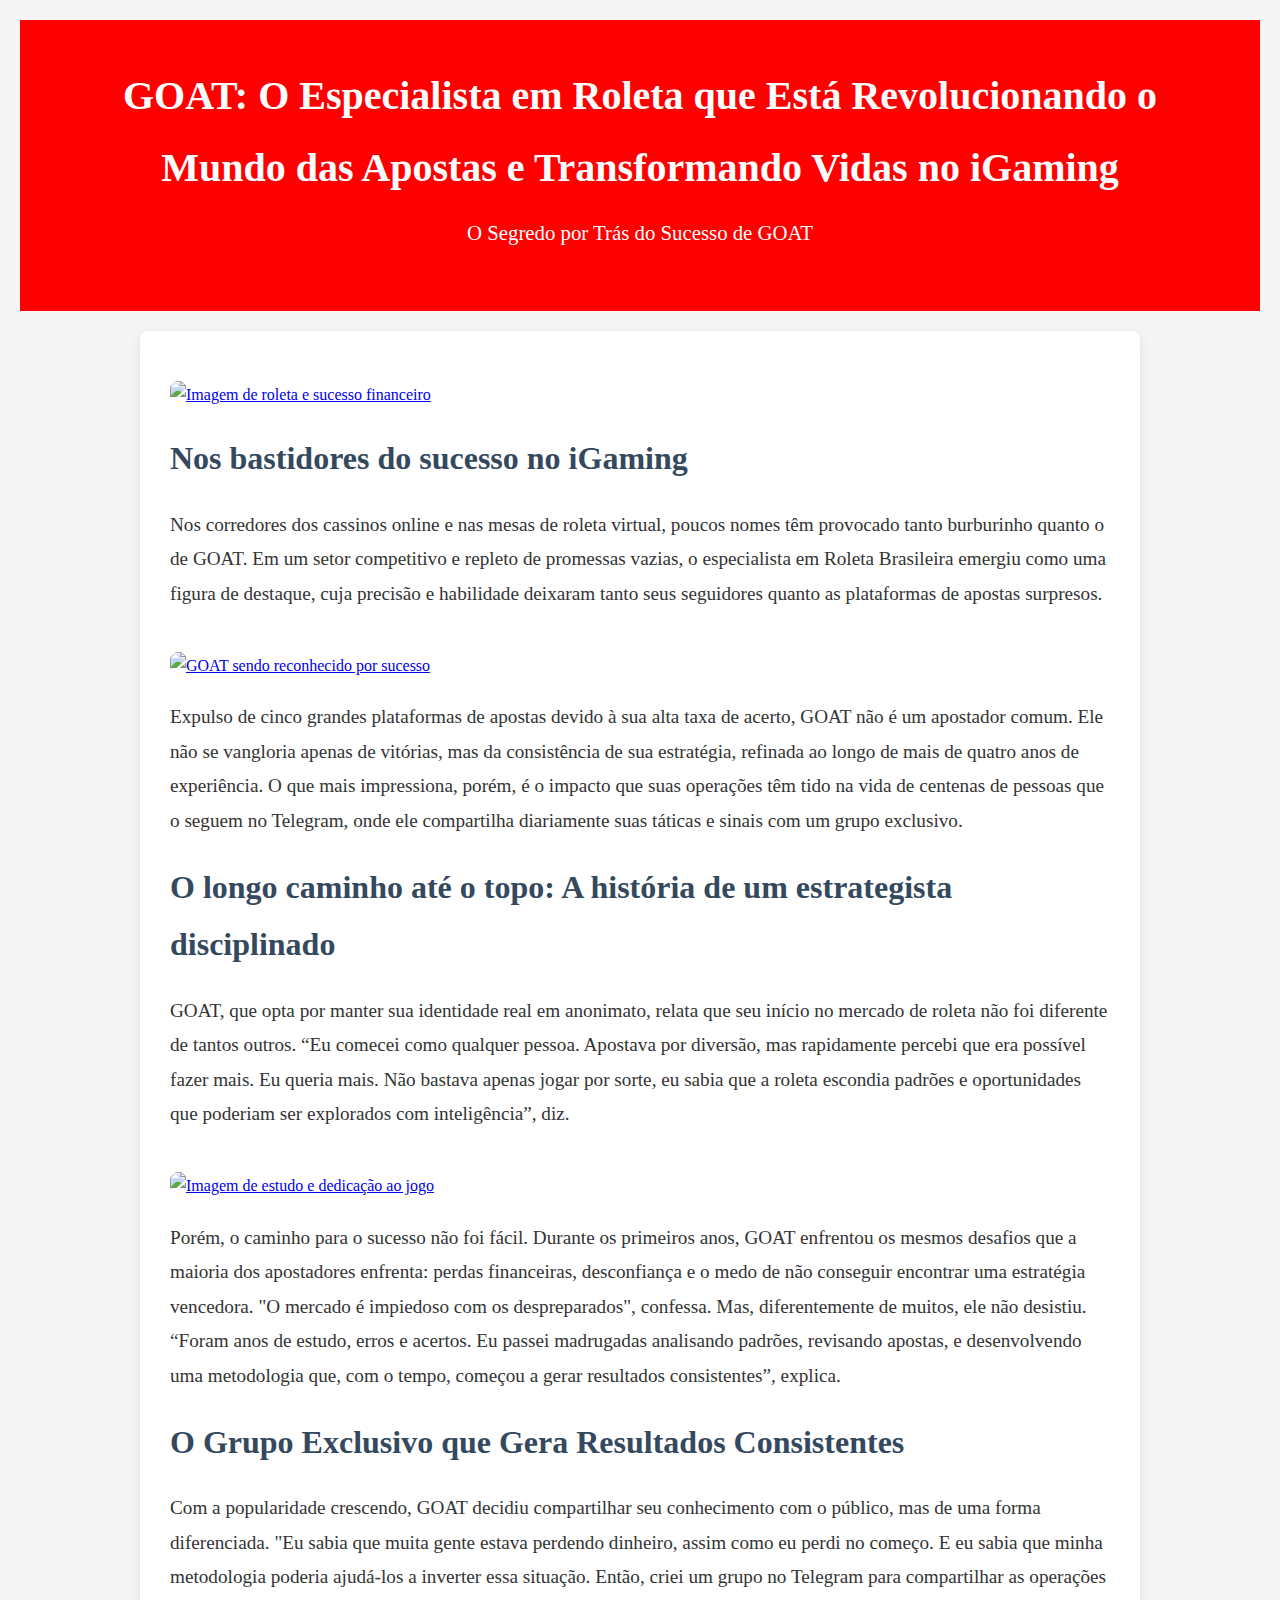
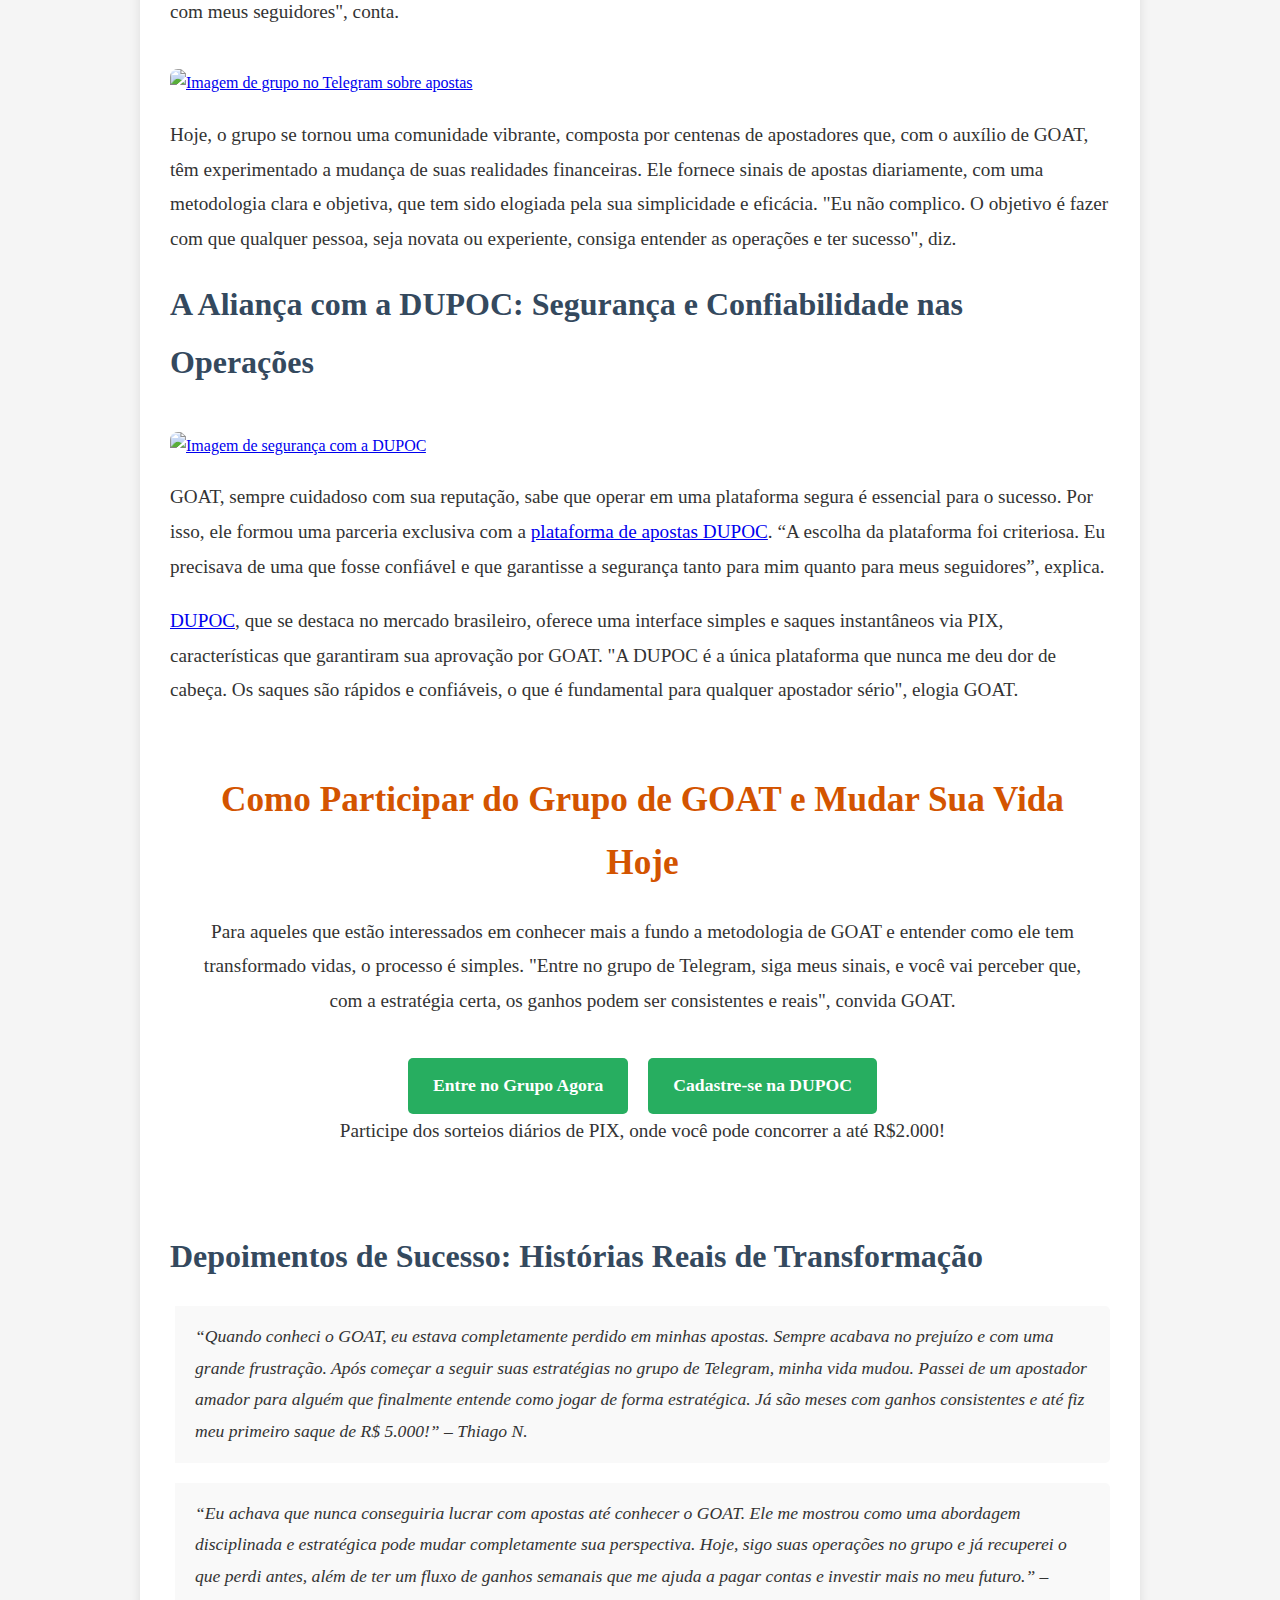
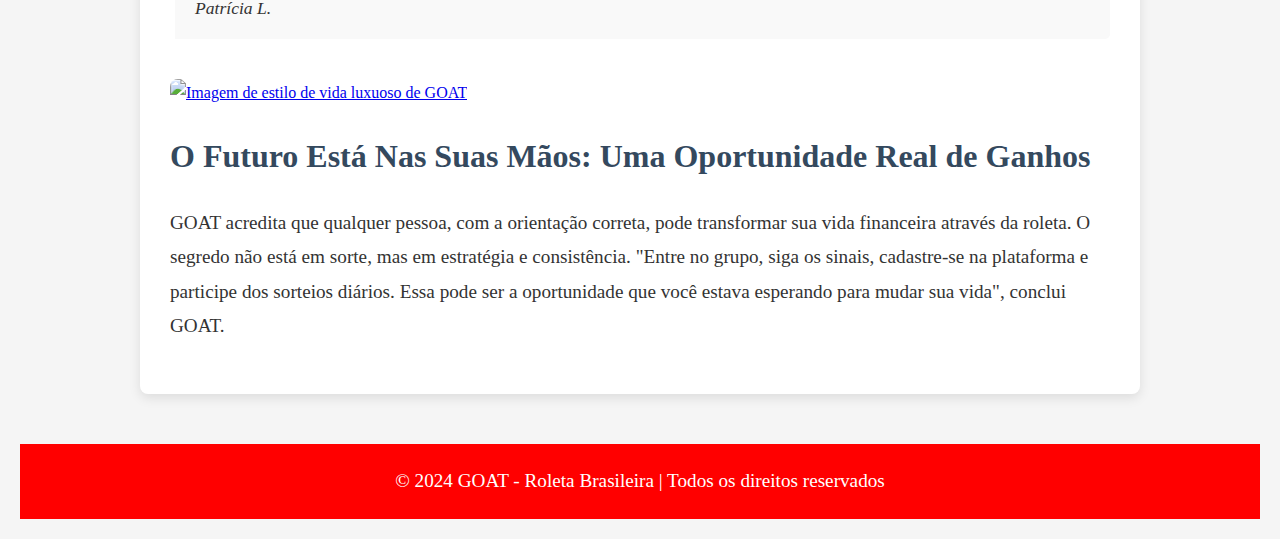
==== index.html @ 43a6aada "Add files via upload" ====
<!DOCTYPE html>
<html lang="pt-br">
<head>
    <meta charset="UTF-8">
    <meta name="viewport" content="width=device-width, initial-scale=1.0">
    <meta name="description" content="GOAT - O Especialista em Roleta Brasileira Transformando Vidas">
    <title>GOAT: O Especialista em Roleta Brasileira</title>
    <style>
        * {
            margin: 0;
            padding: 0;
            box-sizing: border-box;
        }

        body {
            font-family: 'Georgia', serif;
            background-color: #f5f5f5;
            color: #333;
            line-height: 1.8;
            padding: 20px;
        }

        header {
            background-color: #ff0000;
            color: #ffffff;
            padding: 40px;
            text-align: center;
        }

        header h1 {
            font-size: 2.5rem;
            margin-bottom: 10px;
        }

        header p {
            font-size: 1.3rem;
        }

        main {
            max-width: 1000px;
            margin: 20px auto;
            background-color: #ffffff;
            padding: 30px;
            border-radius: 8px;
            box-shadow: 0 4px 12px rgba(0, 0, 0, 0.1);
        }

        h2 {
            font-size: 2rem;
            color: #34495e;
            margin-bottom: 20px;
        }

        p {
            font-size: 1.2rem;
            margin-bottom: 20px;
        }

        blockquote {
            font-style: italic;
            background-color: #f9f9f9;
            border-left: 5px solid #ffffff;
            padding: 15px 20px;
            margin: 20px 0;
            font-size: 1.1rem;
            border-radius: 5px;
        }

        .btn {
            display: inline-block;
            padding: 12px 25px;
            background-color: #27ae60;
            color: #ffffff;
            text-decoration: none;
            font-size: 1.1rem;
            border-radius: 5px;
            font-weight: bold;
            margin-top: 20px;
            transition: background-color 0.3s ease;
            text-align: center;
        }

        .btn:hover {
            background-color: #219150;
        }

        .cta-section {
            background-color: #ffffff;
            border-left: 5px solid #ffffff;
            padding: 20px;
            margin: 40px 0;
            text-align: center;
            border-radius: 8px;
        }

        .cta-section h2 {
            font-size: 2.2rem;
            color: #d35400;
            font-weight: bold;
            margin-bottom: 20px;
        }

        .cta-section p {
            font-size: 1.2rem;
            margin-bottom: 20px;
        }

        .cta-section .btn-container {
            display: flex;
            justify-content: center;
            gap: 20px; /* Espaçamento entre os botões */
            flex-wrap: wrap; /* Para garantir que em telas menores os botões fiquem em linha */
        }

        img {
            width: 100%;
            height: auto;
            margin: 20px 0;
            border-radius: 8px;
        }

        footer {
            text-align: center;
            margin-top: 50px;
            padding: 20px;
            background-color: #ff0000;
            color: #ffffff;
        }

        footer p {
            margin: 0;
        }

    </style>
</head>
<body>

    <header>
        <h1>GOAT: O Especialista em Roleta que Está Revolucionando o Mundo das Apostas e Transformando Vidas no iGaming</h1>
        <p>O Segredo por Trás do Sucesso de GOAT</p>
    </header>

    <main>

        <a href="https://t.me/roletabrpro" target="_blank">
            <img src="https://seucreditodigital.com.br/wp-content/uploads/2023/10/image-95.jpg" alt="Imagem de roleta e sucesso financeiro">
        </a>

        <h2>Nos bastidores do sucesso no iGaming</h2>
        <p>Nos corredores dos cassinos online e nas mesas de roleta virtual, poucos nomes têm provocado tanto burburinho quanto o de GOAT. Em um setor competitivo e repleto de promessas vazias, o especialista em Roleta Brasileira emergiu como uma figura de destaque, cuja precisão e habilidade deixaram tanto seus seguidores quanto as plataformas de apostas surpresos.</p>

        <a href="https://t.me/roletabrpro" target="_blank">
            <img src="https://i.postimg.cc/nLWdg0sm/photo-2024-09-11-21-21-50.jpg" alt="GOAT sendo reconhecido por sucesso">
        </a>

        <p>Expulso de cinco grandes plataformas de apostas devido à sua alta taxa de acerto, GOAT não é um apostador comum. Ele não se vangloria apenas de vitórias, mas da consistência de sua estratégia, refinada ao longo de mais de quatro anos de experiência. O que mais impressiona, porém, é o impacto que suas operações têm tido na vida de centenas de pessoas que o seguem no Telegram, onde ele compartilha diariamente suas táticas e sinais com um grupo exclusivo.</p>

        <h2>O longo caminho até o topo: A história de um estrategista disciplinado</h2>
        <p>GOAT, que opta por manter sua identidade real em anonimato, relata que seu início no mercado de roleta não foi diferente de tantos outros. “Eu comecei como qualquer pessoa. Apostava por diversão, mas rapidamente percebi que era possível fazer mais. Eu queria mais. Não bastava apenas jogar por sorte, eu sabia que a roleta escondia padrões e oportunidades que poderiam ser explorados com inteligência”, diz.</p>

        <a href="https://t.me/roletabrpro" target="_blank">
            <img src="https://i.postimg.cc/bvrCmKv8/photo-2024-05-09-17-19-40.jpg" alt="Imagem de estudo e dedicação ao jogo">
        </a>

        <p>Porém, o caminho para o sucesso não foi fácil. Durante os primeiros anos, GOAT enfrentou os mesmos desafios que a maioria dos apostadores enfrenta: perdas financeiras, desconfiança e o medo de não conseguir encontrar uma estratégia vencedora. "O mercado é impiedoso com os despreparados", confessa. Mas, diferentemente de muitos, ele não desistiu. “Foram anos de estudo, erros e acertos. Eu passei madrugadas analisando padrões, revisando apostas, e desenvolvendo uma metodologia que, com o tempo, começou a gerar resultados consistentes”, explica.</p>

        <h2>O Grupo Exclusivo que Gera Resultados Consistentes</h2>
        <p>Com a popularidade crescendo, GOAT decidiu compartilhar seu conhecimento com o público, mas de uma forma diferenciada. "Eu sabia que muita gente estava perdendo dinheiro, assim como eu perdi no começo. E eu sabia que minha metodologia poderia ajudá-los a inverter essa situação. Então, criei um grupo no Telegram para compartilhar as operações com meus seguidores", conta.</p>

        <a href="https://t.me/roletabrpro" target="_blank">
            <img src="https://blog.even3.com.br/wp-content/uploads/2023/07/imagem_destaque_telegram-768x512.png" alt="Imagem de grupo no Telegram sobre apostas">
        </a>

        <p>Hoje, o grupo se tornou uma comunidade vibrante, composta por centenas de apostadores que, com o auxílio de GOAT, têm experimentado a mudança de suas realidades financeiras. Ele fornece sinais de apostas diariamente, com uma metodologia clara e objetiva, que tem sido elogiada pela sua simplicidade e eficácia. "Eu não complico. O objetivo é fazer com que qualquer pessoa, seja novata ou experiente, consiga entender as operações e ter sucesso", diz.</p>

        <h2>A Aliança com a DUPOC: Segurança e Confiabilidade nas Operações</h2>
        <a href="https://www.dupoc.com/affiliates/?btag=2133697_l328284" target="_blank">
            <img src="https://www.em.com.br/apostas/wp-content/uploads/2024/07/image-47-1024x408.png" alt="Imagem de segurança com a DUPOC">
        </a>

        <p>GOAT, sempre cuidadoso com sua reputação, sabe que operar em uma plataforma segura é essencial para o sucesso. Por isso, ele formou uma parceria exclusiva com a <a href="https://www.dupoc.com/affiliates/?btag=2133697_l328284" target="_blank">plataforma de apostas DUPOC</a>. “A escolha da plataforma foi criteriosa. Eu precisava de uma que fosse confiável e que garantisse a segurança tanto para mim quanto para meus seguidores”, explica.</p>

        <p><a href="https://www.dupoc.com/affiliates/?btag=2133697_l328284" target="_blank">DUPOC</a>, que se destaca no mercado brasileiro, oferece uma interface simples e saques instantâneos via PIX, características que garantiram sua aprovação por GOAT. "A DUPOC é a única plataforma que nunca me deu dor de cabeça. Os saques são rápidos e confiáveis, o que é fundamental para qualquer apostador sério", elogia GOAT.</p>

        <div class="cta-section">
            <h2>Como Participar do Grupo de GOAT e Mudar Sua Vida Hoje</h2>
            <p>Para aqueles que estão interessados em conhecer mais a fundo a metodologia de GOAT e entender como ele tem transformado vidas, o processo é simples. "Entre no grupo de Telegram, siga meus sinais, e você vai perceber que, com a estratégia certa, os ganhos podem ser consistentes e reais", convida GOAT.</p>
            <div class="btn-container">
                <a href="https://t.me/roletabrpro" class="btn">Entre no Grupo Agora</a>
                <a href="https://www.dupoc.com/affiliates/?btag=2133697_l328284" class="btn" target="_blank">Cadastre-se na DUPOC</a>
            </div>
            <p>Participe dos sorteios diários de PIX, onde você pode concorrer a até R$2.000!</p>
        </div>

        <h2>Depoimentos de Sucesso: Histórias Reais de Transformação</h2>
        <blockquote>“Quando conheci o GOAT, eu estava completamente perdido em minhas apostas. Sempre acabava no prejuízo e com uma grande frustração. Após começar a seguir suas estratégias no grupo de Telegram, minha vida mudou. Passei de um apostador amador para alguém que finalmente entende como jogar de forma estratégica. Já são meses com ganhos consistentes e até fiz meu primeiro saque de R$ 5.000!” – Thiago N.</blockquote>

        <blockquote>“Eu achava que nunca conseguiria lucrar com apostas até conhecer o GOAT. Ele me mostrou como uma abordagem disciplinada e estratégica pode mudar completamente sua perspectiva. Hoje, sigo suas operações no grupo e já recuperei o que perdi antes, além de ter um fluxo de ganhos semanais que me ajuda a pagar contas e investir mais no meu futuro.” – Patrícia L.</blockquote>

        <a href="https://t.me/roletabrpro" target="_blank">
            <img src="https://i.postimg.cc/gctTZccs/photo-2024-09-25-16-53-50.jpg" alt="Imagem de estilo de vida luxuoso de GOAT">
        </a>

        <h2>O Futuro Está Nas Suas Mãos: Uma Oportunidade Real de Ganhos</h2>
        <p>GOAT acredita que qualquer pessoa, com a orientação correta, pode transformar sua vida financeira através da roleta. O segredo não está em sorte, mas em estratégia e consistência. "Entre no grupo, siga os sinais, cadastre-se na plataforma e participe dos sorteios diários. Essa pode ser a oportunidade que você estava esperando para mudar sua vida", conclui GOAT.</p>
    </main>

    <footer>
        <p>© 2024 GOAT - Roleta Brasileira | Todos os direitos reservados</p>
    </footer>

</body>
</html>
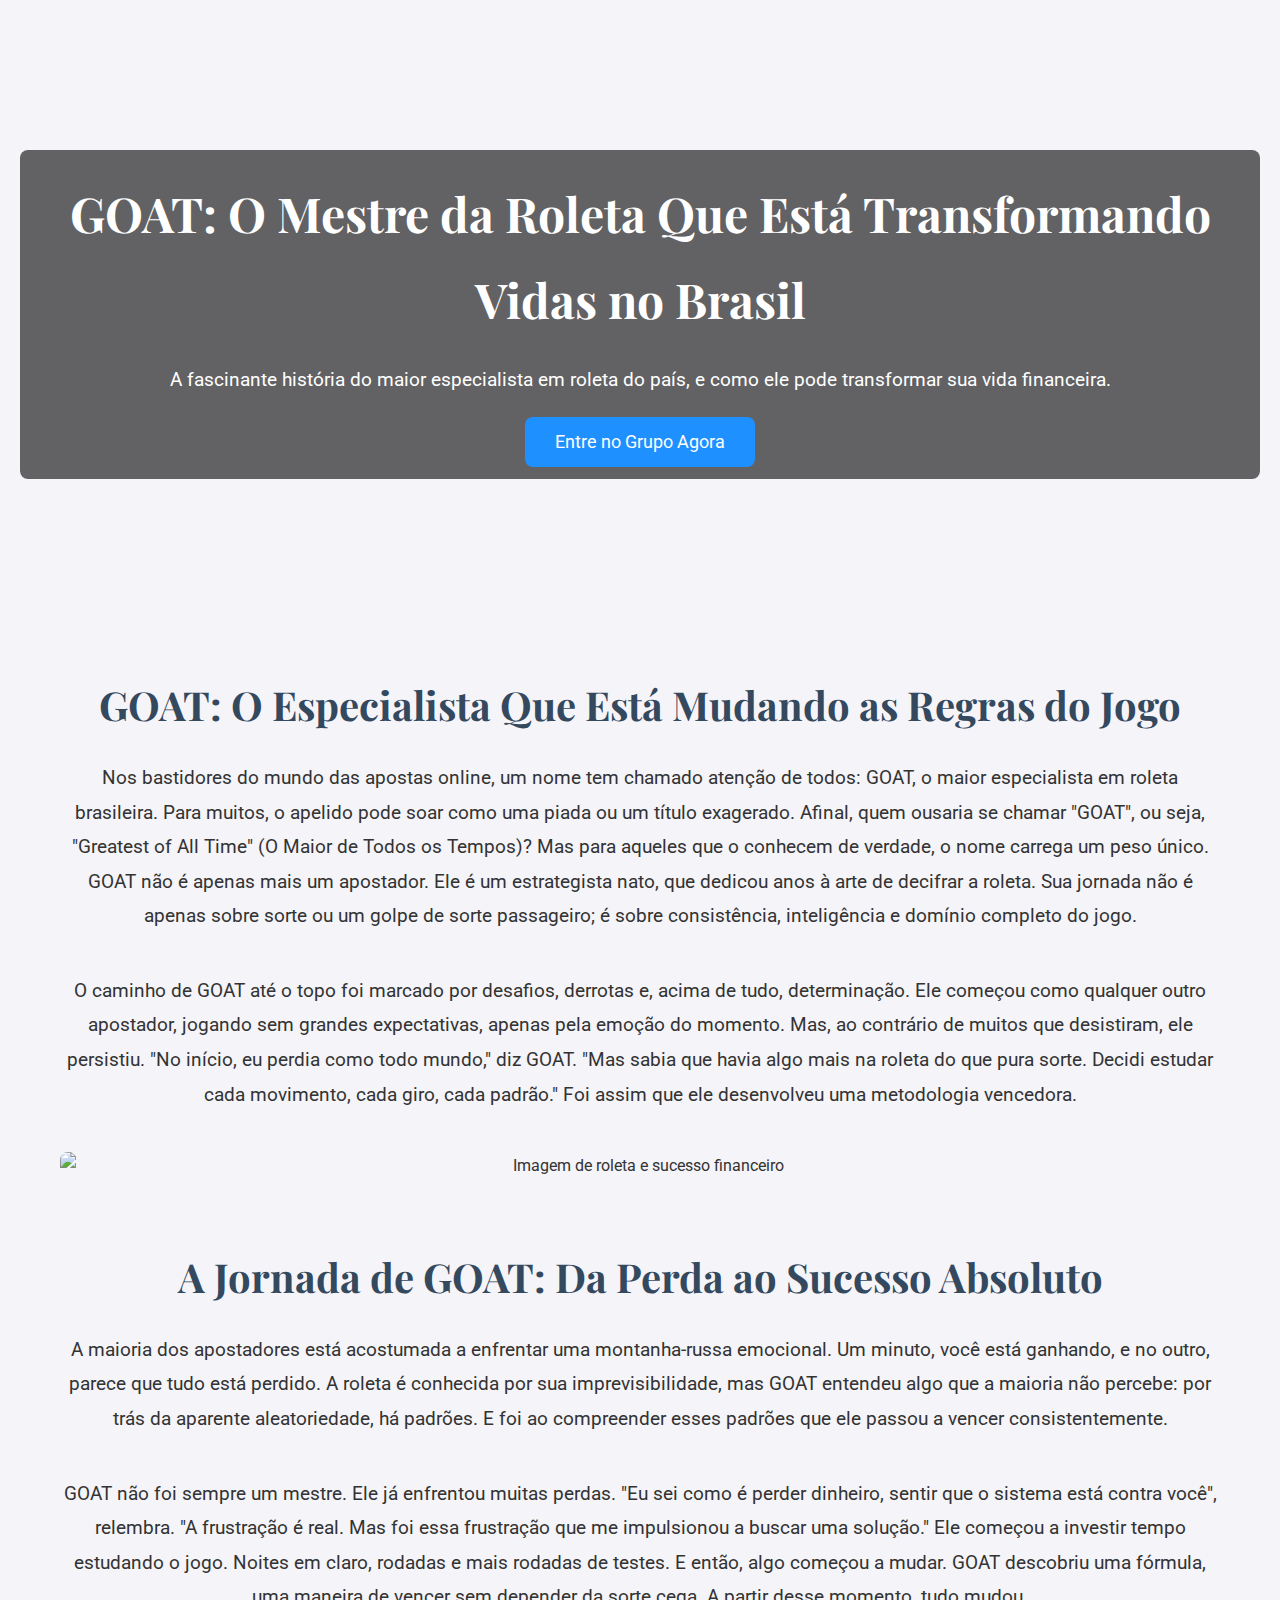
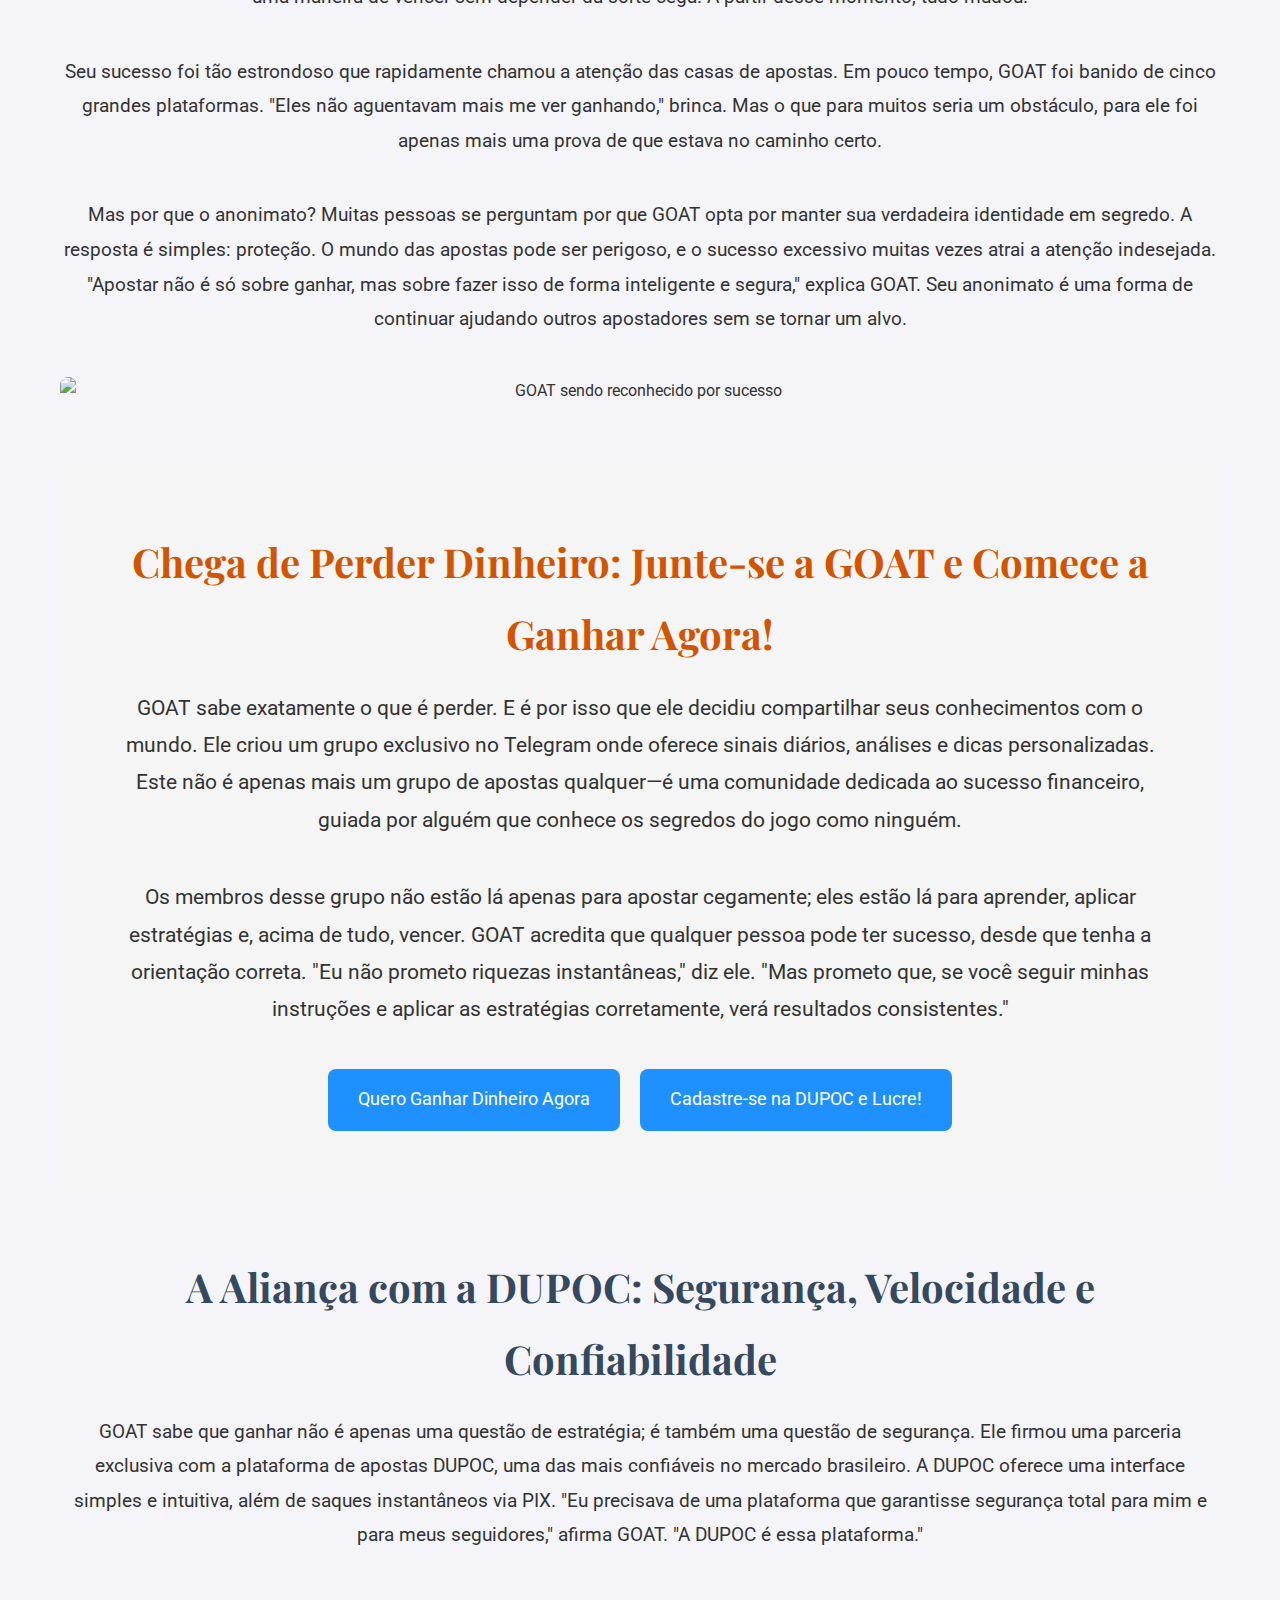
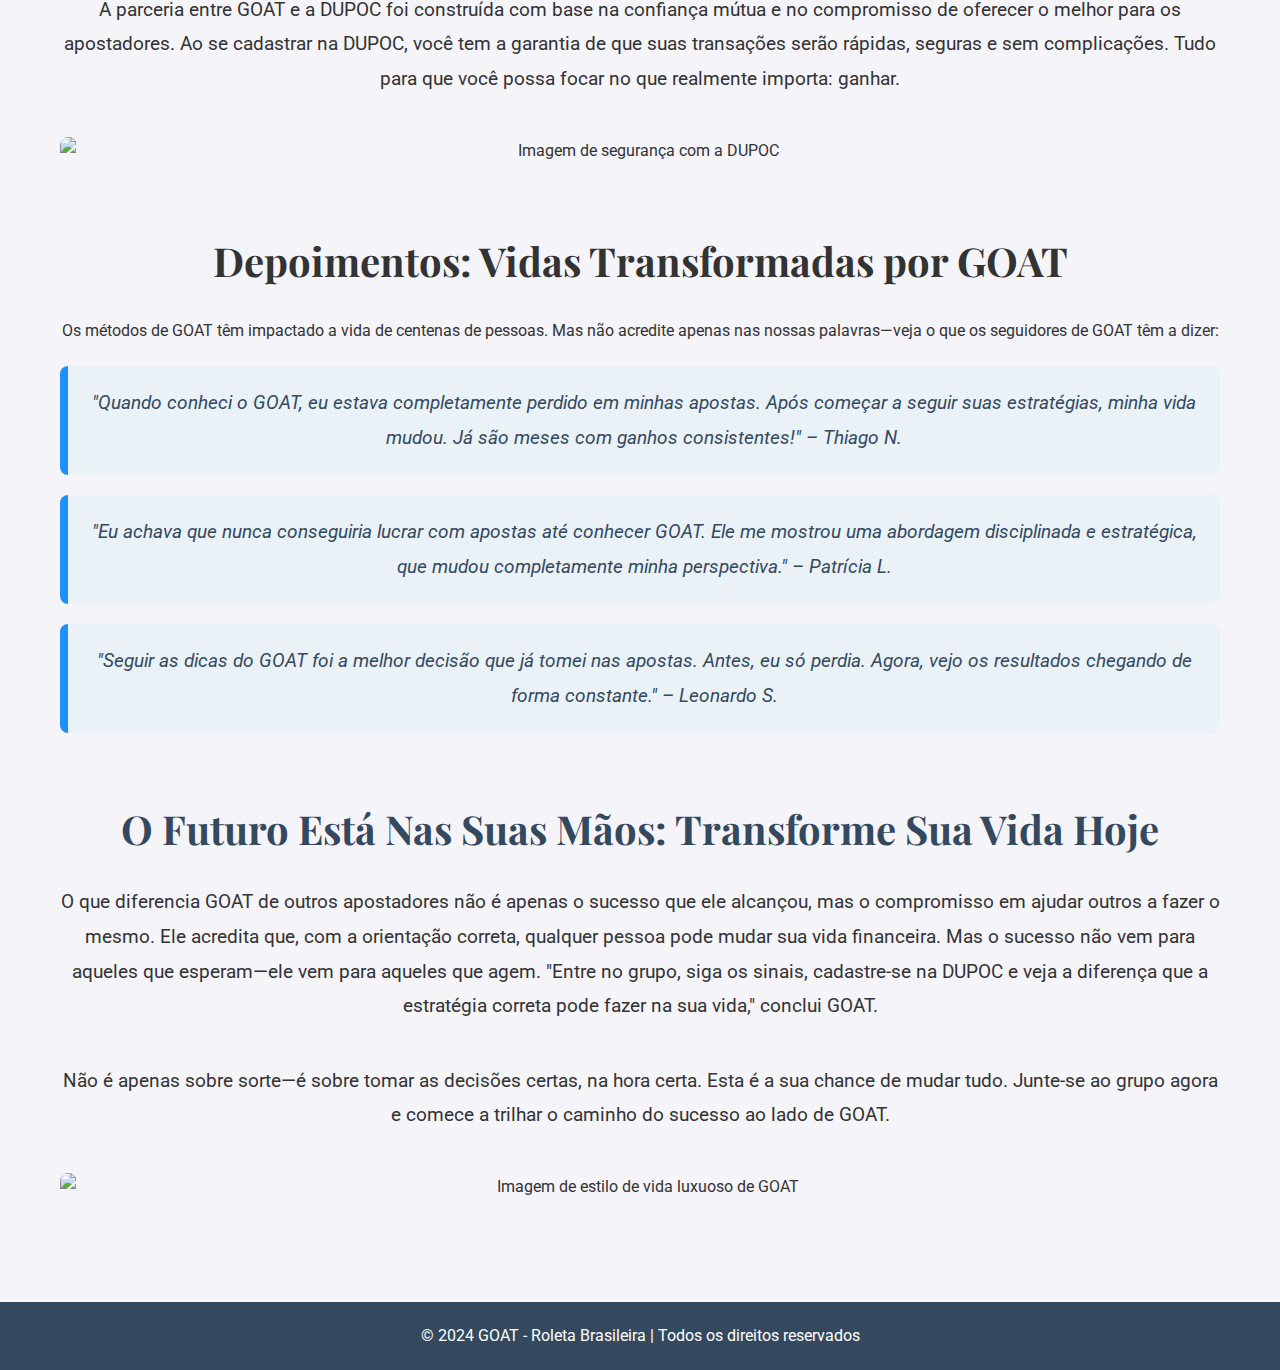
==== commit 028ab711: "Add files via upload" ====
--- a/index.html
+++ b/index.html
@@ -3,206 +3,88 @@
 <head>
     <meta charset="UTF-8">
     <meta name="viewport" content="width=device-width, initial-scale=1.0">
-    <meta name="description" content="GOAT - O Especialista em Roleta Brasileira Transformando Vidas">
-    <title>GOAT: O Especialista em Roleta Brasileira</title>
-    <style>
-        * {
-            margin: 0;
-            padding: 0;
-            box-sizing: border-box;
-        }
-
-        body {
-            font-family: 'Georgia', serif;
-            background-color: #f5f5f5;
-            color: #333;
-            line-height: 1.8;
-            padding: 20px;
-        }
-
-        header {
-            background-color: #ff0000;
-            color: #ffffff;
-            padding: 40px;
-            text-align: center;
-        }
-
-        header h1 {
-            font-size: 2.5rem;
-            margin-bottom: 10px;
-        }
-
-        header p {
-            font-size: 1.3rem;
-        }
-
-        main {
-            max-width: 1000px;
-            margin: 20px auto;
-            background-color: #ffffff;
-            padding: 30px;
-            border-radius: 8px;
-            box-shadow: 0 4px 12px rgba(0, 0, 0, 0.1);
-        }
-
-        h2 {
-            font-size: 2rem;
-            color: #34495e;
-            margin-bottom: 20px;
-        }
-
-        p {
-            font-size: 1.2rem;
-            margin-bottom: 20px;
-        }
-
-        blockquote {
-            font-style: italic;
-            background-color: #f9f9f9;
-            border-left: 5px solid #ffffff;
-            padding: 15px 20px;
-            margin: 20px 0;
-            font-size: 1.1rem;
-            border-radius: 5px;
-        }
-
-        .btn {
-            display: inline-block;
-            padding: 12px 25px;
-            background-color: #27ae60;
-            color: #ffffff;
-            text-decoration: none;
-            font-size: 1.1rem;
-            border-radius: 5px;
-            font-weight: bold;
-            margin-top: 20px;
-            transition: background-color 0.3s ease;
-            text-align: center;
-        }
-
-        .btn:hover {
-            background-color: #219150;
-        }
-
-        .cta-section {
-            background-color: #ffffff;
-            border-left: 5px solid #ffffff;
-            padding: 20px;
-            margin: 40px 0;
-            text-align: center;
-            border-radius: 8px;
-        }
-
-        .cta-section h2 {
-            font-size: 2.2rem;
-            color: #d35400;
-            font-weight: bold;
-            margin-bottom: 20px;
-        }
-
-        .cta-section p {
-            font-size: 1.2rem;
-            margin-bottom: 20px;
-        }
-
-        .cta-section .btn-container {
-            display: flex;
-            justify-content: center;
-            gap: 20px; /* Espaçamento entre os botões */
-            flex-wrap: wrap; /* Para garantir que em telas menores os botões fiquem em linha */
-        }
-
-        img {
-            width: 100%;
-            height: auto;
-            margin: 20px 0;
-            border-radius: 8px;
-        }
-
-        footer {
-            text-align: center;
-            margin-top: 50px;
-            padding: 20px;
-            background-color: #ff0000;
-            color: #ffffff;
-        }
-
-        footer p {
-            margin: 0;
-        }
-
-    </style>
+    <meta name="description" content="GOAT - O Mestre da Roleta Que Está Transformando Vidas no Brasil">
+    <title>GOAT: O Mestre da Roleta Que Está Transformando Vidas no Brasil</title>
+    <link href="https://fonts.googleapis.com/css2?family=Playfair+Display:wght@700&family=Roboto:wght@400;500&display=swap" rel="stylesheet">
+    <link rel="stylesheet" href="styles.css">
 </head>
 <body>
 
-    <header>
-        <h1>GOAT: O Especialista em Roleta que Está Revolucionando o Mundo das Apostas e Transformando Vidas no iGaming</h1>
-        <p>O Segredo por Trás do Sucesso de GOAT</p>
+    <header class="hero">
+        <div class="hero-content">
+            <h1>GOAT: O Mestre da Roleta Que Está Transformando Vidas no Brasil</h1>
+            <p>A fascinante história do maior especialista em roleta do país, e como ele pode transformar sua vida financeira.</p>
+            <a href="https://t.me/roletabrpro" class="btn hero-btn">Entre no Grupo Agora</a>
+        </div>
     </header>
 
-    <main>
+    <main class="container">
 
-        <a href="https://t.me/roletabrpro" target="_blank">
-            <img src="https://seucreditodigital.com.br/wp-content/uploads/2023/10/image-95.jpg" alt="Imagem de roleta e sucesso financeiro">
-        </a>
+        <section class="about">
+            <h2>GOAT: O Especialista Que Está Mudando as Regras do Jogo</h2>
+            <p>Nos bastidores do mundo das apostas online, um nome tem chamado atenção de todos: GOAT, o maior especialista em roleta brasileira. Para muitos, o apelido pode soar como uma piada ou um título exagerado. Afinal, quem ousaria se chamar "GOAT", ou seja, "Greatest of All Time" (O Maior de Todos os Tempos)? Mas para aqueles que o conhecem de verdade, o nome carrega um peso único. GOAT não é apenas mais um apostador. Ele é um estrategista nato, que dedicou anos à arte de decifrar a roleta. Sua jornada não é apenas sobre sorte ou um golpe de sorte passageiro; é sobre consistência, inteligência e domínio completo do jogo.</p>
 
-        <h2>Nos bastidores do sucesso no iGaming</h2>
-        <p>Nos corredores dos cassinos online e nas mesas de roleta virtual, poucos nomes têm provocado tanto burburinho quanto o de GOAT. Em um setor competitivo e repleto de promessas vazias, o especialista em Roleta Brasileira emergiu como uma figura de destaque, cuja precisão e habilidade deixaram tanto seus seguidores quanto as plataformas de apostas surpresos.</p>
+            <p>O caminho de GOAT até o topo foi marcado por desafios, derrotas e, acima de tudo, determinação. Ele começou como qualquer outro apostador, jogando sem grandes expectativas, apenas pela emoção do momento. Mas, ao contrário de muitos que desistiram, ele persistiu. "No início, eu perdia como todo mundo," diz GOAT. "Mas sabia que havia algo mais na roleta do que pura sorte. Decidi estudar cada movimento, cada giro, cada padrão." Foi assim que ele desenvolveu uma metodologia vencedora.</p>
+            <a href="https://t.me/roletabrpro">
+                <img src="https://www.folhadelondrina.com.br/img/normal/3230000/Os-5-melhores-jogos-de-roleta-nos-cassinos-online-0323728900202308071041.jpg?xid=5970664" alt="Imagem de roleta e sucesso financeiro" class="image-rounded">
+            </a>
+        </section>
 
-        <a href="https://t.me/roletabrpro" target="_blank">
-            <img src="https://i.postimg.cc/nLWdg0sm/photo-2024-09-11-21-21-50.jpg" alt="GOAT sendo reconhecido por sucesso">
-        </a>
+        <section class="story">
+            <h2>A Jornada de GOAT: Da Perda ao Sucesso Absoluto</h2>
+            <p>A maioria dos apostadores está acostumada a enfrentar uma montanha-russa emocional. Um minuto, você está ganhando, e no outro, parece que tudo está perdido. A roleta é conhecida por sua imprevisibilidade, mas GOAT entendeu algo que a maioria não percebe: por trás da aparente aleatoriedade, há padrões. E foi ao compreender esses padrões que ele passou a vencer consistentemente.</p>
 
-        <p>Expulso de cinco grandes plataformas de apostas devido à sua alta taxa de acerto, GOAT não é um apostador comum. Ele não se vangloria apenas de vitórias, mas da consistência de sua estratégia, refinada ao longo de mais de quatro anos de experiência. O que mais impressiona, porém, é o impacto que suas operações têm tido na vida de centenas de pessoas que o seguem no Telegram, onde ele compartilha diariamente suas táticas e sinais com um grupo exclusivo.</p>
+            <p>GOAT não foi sempre um mestre. Ele já enfrentou muitas perdas. "Eu sei como é perder dinheiro, sentir que o sistema está contra você", relembra. "A frustração é real. Mas foi essa frustração que me impulsionou a buscar uma solução." Ele começou a investir tempo estudando o jogo. Noites em claro, rodadas e mais rodadas de testes. E então, algo começou a mudar. GOAT descobriu uma fórmula, uma maneira de vencer sem depender da sorte cega. A partir desse momento, tudo mudou.</p>
 
-        <h2>O longo caminho até o topo: A história de um estrategista disciplinado</h2>
-        <p>GOAT, que opta por manter sua identidade real em anonimato, relata que seu início no mercado de roleta não foi diferente de tantos outros. “Eu comecei como qualquer pessoa. Apostava por diversão, mas rapidamente percebi que era possível fazer mais. Eu queria mais. Não bastava apenas jogar por sorte, eu sabia que a roleta escondia padrões e oportunidades que poderiam ser explorados com inteligência”, diz.</p>
+            <p>Seu sucesso foi tão estrondoso que rapidamente chamou a atenção das casas de apostas. Em pouco tempo, GOAT foi banido de cinco grandes plataformas. "Eles não aguentavam mais me ver ganhando," brinca. Mas o que para muitos seria um obstáculo, para ele foi apenas mais uma prova de que estava no caminho certo.</p>
 
-        <a href="https://t.me/roletabrpro" target="_blank">
-            <img src="https://i.postimg.cc/bvrCmKv8/photo-2024-05-09-17-19-40.jpg" alt="Imagem de estudo e dedicação ao jogo">
-        </a>
+            <p>Mas por que o anonimato? Muitas pessoas se perguntam por que GOAT opta por manter sua verdadeira identidade em segredo. A resposta é simples: proteção. O mundo das apostas pode ser perigoso, e o sucesso excessivo muitas vezes atrai a atenção indesejada. "Apostar não é só sobre ganhar, mas sobre fazer isso de forma inteligente e segura," explica GOAT. Seu anonimato é uma forma de continuar ajudando outros apostadores sem se tornar um alvo.</p>
+            <a href="https://t.me/roletabrpro">
+                <img src="https://i.postimg.cc/nLWdg0sm/photo-2024-09-11-21-21-50.jpg" alt="GOAT sendo reconhecido por sucesso" class="image-rounded">
+            </a>
+        </section>
 
-        <p>Porém, o caminho para o sucesso não foi fácil. Durante os primeiros anos, GOAT enfrentou os mesmos desafios que a maioria dos apostadores enfrenta: perdas financeiras, desconfiança e o medo de não conseguir encontrar uma estratégia vencedora. "O mercado é impiedoso com os despreparados", confessa. Mas, diferentemente de muitos, ele não desistiu. “Foram anos de estudo, erros e acertos. Eu passei madrugadas analisando padrões, revisando apostas, e desenvolvendo uma metodologia que, com o tempo, começou a gerar resultados consistentes”, explica.</p>
+        <section class="cta-section">
+            <h2>Chega de Perder Dinheiro: Junte-se a GOAT e Comece a Ganhar Agora!</h2>
+            <p>GOAT sabe exatamente o que é perder. E é por isso que ele decidiu compartilhar seus conhecimentos com o mundo. Ele criou um grupo exclusivo no Telegram onde oferece sinais diários, análises e dicas personalizadas. Este não é apenas mais um grupo de apostas qualquer—é uma comunidade dedicada ao sucesso financeiro, guiada por alguém que conhece os segredos do jogo como ninguém.</p>
 
-        <h2>O Grupo Exclusivo que Gera Resultados Consistentes</h2>
-        <p>Com a popularidade crescendo, GOAT decidiu compartilhar seu conhecimento com o público, mas de uma forma diferenciada. "Eu sabia que muita gente estava perdendo dinheiro, assim como eu perdi no começo. E eu sabia que minha metodologia poderia ajudá-los a inverter essa situação. Então, criei um grupo no Telegram para compartilhar as operações com meus seguidores", conta.</p>
+            <p>Os membros desse grupo não estão lá apenas para apostar cegamente; eles estão lá para aprender, aplicar estratégias e, acima de tudo, vencer. GOAT acredita que qualquer pessoa pode ter sucesso, desde que tenha a orientação correta. "Eu não prometo riquezas instantâneas," diz ele. "Mas prometo que, se você seguir minhas instruções e aplicar as estratégias corretamente, verá resultados consistentes."</p>
 
-        <a href="https://t.me/roletabrpro" target="_blank">
-            <img src="https://blog.even3.com.br/wp-content/uploads/2023/07/imagem_destaque_telegram-768x512.png" alt="Imagem de grupo no Telegram sobre apostas">
-        </a>
+            <div class="btn-container">
+                <a href="https://t.me/roletabrpro" class="btn">Quero Ganhar Dinheiro Agora</a>
+                <a href="https://www.dupoc.com/affiliates/?btag=2133697_l328284" class="btn">Cadastre-se na DUPOC e Lucre!</a>
+            </div>
+        </section>
 
-        <p>Hoje, o grupo se tornou uma comunidade vibrante, composta por centenas de apostadores que, com o auxílio de GOAT, têm experimentado a mudança de suas realidades financeiras. Ele fornece sinais de apostas diariamente, com uma metodologia clara e objetiva, que tem sido elogiada pela sua simplicidade e eficácia. "Eu não complico. O objetivo é fazer com que qualquer pessoa, seja novata ou experiente, consiga entender as operações e ter sucesso", diz.</p>
+        <section class="alliance">
+            <h2>A Aliança com a <a href="https://www.dupoc.com/affiliates/?btag=2133697_l328284">DUPOC</a>: Segurança, Velocidade e Confiabilidade</h2>
+            <p>GOAT sabe que ganhar não é apenas uma questão de estratégia; é também uma questão de segurança. Ele firmou uma parceria exclusiva com a plataforma de apostas <a href="https://www.dupoc.com/affiliates/?btag=2133697_l328284">DUPOC</a>, uma das mais confiáveis no mercado brasileiro. A <a href="https://www.dupoc.com/affiliates/?btag=2133697_l328284">DUPOC</a> oferece uma interface simples e intuitiva, além de saques instantâneos via PIX. "Eu precisava de uma plataforma que garantisse segurança total para mim e para meus seguidores," afirma GOAT. "<a href="https://www.dupoc.com/affiliates/?btag=2133697_l328284">A DUPOC</a> é essa plataforma."</p>
 
-        <h2>A Aliança com a DUPOC: Segurança e Confiabilidade nas Operações</h2>
-        <a href="https://www.dupoc.com/affiliates/?btag=2133697_l328284" target="_blank">
-            <img src="https://www.em.com.br/apostas/wp-content/uploads/2024/07/image-47-1024x408.png" alt="Imagem de segurança com a DUPOC">
-        </a>
+            <p>A parceria entre GOAT e a <a href="https://www.dupoc.com/affiliates/?btag=2133697_l328284">DUPOC</a> foi construída com base na confiança mútua e no compromisso de oferecer o melhor para os apostadores. Ao se cadastrar na <a href="https://www.dupoc.com/affiliates/?btag=2133697_l328284">DUPOC</a>, você tem a garantia de que suas transações serão rápidas, seguras e sem complicações. Tudo para que você possa focar no que realmente importa: ganhar.</p>
+            <a href="https://www.dupoc.com/affiliates/?btag=2133697_l328284">
+                <img src="https://www.em.com.br/apostas/wp-content/uploads/2024/07/image-47-1024x408.png" alt="Imagem de segurança com a DUPOC" class="image-rounded">
+            </a>
+        </section>
 
-        <p>GOAT, sempre cuidadoso com sua reputação, sabe que operar em uma plataforma segura é essencial para o sucesso. Por isso, ele formou uma parceria exclusiva com a <a href="https://www.dupoc.com/affiliates/?btag=2133697_l328284" target="_blank">plataforma de apostas DUPOC</a>. “A escolha da plataforma foi criteriosa. Eu precisava de uma que fosse confiável e que garantisse a segurança tanto para mim quanto para meus seguidores”, explica.</p>
+        <section class="testimonials">
+            <h2>Depoimentos: Vidas Transformadas por GOAT</h2>
+            <p>Os métodos de GOAT têm impactado a vida de centenas de pessoas. Mas não acredite apenas nas nossas palavras—veja o que os seguidores de GOAT têm a dizer:</p>
 
-        <p><a href="https://www.dupoc.com/affiliates/?btag=2133697_l328284" target="_blank">DUPOC</a>, que se destaca no mercado brasileiro, oferece uma interface simples e saques instantâneos via PIX, características que garantiram sua aprovação por GOAT. "A DUPOC é a única plataforma que nunca me deu dor de cabeça. Os saques são rápidos e confiáveis, o que é fundamental para qualquer apostador sério", elogia GOAT.</p>
+            <blockquote>"Quando conheci o GOAT, eu estava completamente perdido em minhas apostas. Após começar a seguir suas estratégias, minha vida mudou. Já são meses com ganhos consistentes!" – Thiago N.</blockquote>
+            <blockquote>"Eu achava que nunca conseguiria lucrar com apostas até conhecer GOAT. Ele me mostrou uma abordagem disciplinada e estratégica, que mudou completamente minha perspectiva." – Patrícia L.</blockquote>
+            <blockquote>"Seguir as dicas do GOAT foi a melhor decisão que já tomei nas apostas. Antes, eu só perdia. Agora, vejo os resultados chegando de forma constante." – Leonardo S.</blockquote>
+        </section>
 
-        <div class="cta-section">
-            <h2>Como Participar do Grupo de GOAT e Mudar Sua Vida Hoje</h2>
-            <p>Para aqueles que estão interessados em conhecer mais a fundo a metodologia de GOAT e entender como ele tem transformado vidas, o processo é simples. "Entre no grupo de Telegram, siga meus sinais, e você vai perceber que, com a estratégia certa, os ganhos podem ser consistentes e reais", convida GOAT.</p>
-            <div class="btn-container">
-                <a href="https://t.me/roletabrpro" class="btn">Entre no Grupo Agora</a>
-                <a href="https://www.dupoc.com/affiliates/?btag=2133697_l328284" class="btn" target="_blank">Cadastre-se na DUPOC</a>
-            </div>
-            <p>Participe dos sorteios diários de PIX, onde você pode concorrer a até R$2.000!</p>
-        </div>
+        <section class="lifestyle">
+            <h2>O Futuro Está Nas Suas Mãos: Transforme Sua Vida Hoje</h2>
+            <p>O que diferencia GOAT de outros apostadores não é apenas o sucesso que ele alcançou, mas o compromisso em ajudar outros a fazer o mesmo. Ele acredita que, com a orientação correta, qualquer pessoa pode mudar sua vida financeira. Mas o sucesso não vem para aqueles que esperam—ele vem para aqueles que agem. "Entre no grupo, siga os sinais, cadastre-se na <a href="https://www.dupoc.com/affiliates/?btag=2133697_l328284">DUPOC</a> e veja a diferença que a estratégia correta pode fazer na sua vida," conclui GOAT.</p>
 
-        <h2>Depoimentos de Sucesso: Histórias Reais de Transformação</h2>
-        <blockquote>“Quando conheci o GOAT, eu estava completamente perdido em minhas apostas. Sempre acabava no prejuízo e com uma grande frustração. Após começar a seguir suas estratégias no grupo de Telegram, minha vida mudou. Passei de um apostador amador para alguém que finalmente entende como jogar de forma estratégica. Já são meses com ganhos consistentes e até fiz meu primeiro saque de R$ 5.000!” – Thiago N.</blockquote>
+            <p>Não é apenas sobre sorte—é sobre tomar as decisões certas, na hora certa. Esta é a sua chance de mudar tudo. Junte-se ao grupo agora e comece a trilhar o caminho do sucesso ao lado de GOAT.</p>
+            <a href="https://t.me/roletabrpro">
+                <img src="https://i.postimg.cc/gctTZccs/photo-2024-09-25-16-53-50.jpg" alt="Imagem de estilo de vida luxuoso de GOAT" class="image-rounded">
+            </a>
+        </section>
 
-        <blockquote>“Eu achava que nunca conseguiria lucrar com apostas até conhecer o GOAT. Ele me mostrou como uma abordagem disciplinada e estratégica pode mudar completamente sua perspectiva. Hoje, sigo suas operações no grupo e já recuperei o que perdi antes, além de ter um fluxo de ganhos semanais que me ajuda a pagar contas e investir mais no meu futuro.” – Patrícia L.</blockquote>
-
-        <a href="https://t.me/roletabrpro" target="_blank">
-            <img src="https://i.postimg.cc/gctTZccs/photo-2024-09-25-16-53-50.jpg" alt="Imagem de estilo de vida luxuoso de GOAT">
-        </a>
-
-        <h2>O Futuro Está Nas Suas Mãos: Uma Oportunidade Real de Ganhos</h2>
-        <p>GOAT acredita que qualquer pessoa, com a orientação correta, pode transformar sua vida financeira através da roleta. O segredo não está em sorte, mas em estratégia e consistência. "Entre no grupo, siga os sinais, cadastre-se na plataforma e participe dos sorteios diários. Essa pode ser a oportunidade que você estava esperando para mudar sua vida", conclui GOAT.</p>
     </main>
 
     <footer>
--- a/styles.css
+++ b/styles.css
@@ -0,0 +1,179 @@
+/* Reset and Base Styles */
+* {
+    margin: 0;
+    padding: 0;
+    box-sizing: border-box;
+}
+
+body {
+    font-family: 'Roboto', sans-serif;
+    background-color: #f4f4f9;
+    color: #333;
+    line-height: 1.8;
+    margin: 0;
+    padding: 0;
+}
+
+h1, h2 {
+    font-family: 'Playfair Display', serif;
+}
+
+a {
+    text-decoration: none;
+    color: inherit;
+}
+
+img {
+    max-width: 100%;
+    display: block;
+    margin: 0 auto; /* Centraliza as imagens */
+}
+
+/* Hero Section */
+.hero {
+    background-image: url('https://res.cloudinary.com/hello-tickets/image/upload/c_limit,f_auto,q_auto,w_1920/v1643685684/jtpfp9gfgr6jqpudt6yp.jpg');
+    background-size: cover;
+    background-position: center;
+    color: white;
+    text-align: center;
+    padding: 150px 20px;
+    display: flex;
+    align-items: center;
+    justify-content: center;
+}
+
+.hero-content {
+    background-color: rgba(0, 0, 0, 0.6);
+    padding: 20px;
+    border-radius: 8px;
+}
+
+.hero h1 {
+    font-size: 3rem;
+    margin-bottom: 20px;
+}
+
+.hero p {
+    font-size: 1.2rem;
+    margin-bottom: 30px;
+}
+
+/* Main Container */
+.container {
+    max-width: 1200px;
+    margin: 0 auto;
+    padding: 40px 20px;
+}
+
+/* Sections */
+.about, .story, .alliance, .lifestyle {
+    text-align: center;
+    margin-bottom: 60px;
+}
+
+.about h2, .story h2, .alliance h2, .lifestyle h2 {
+    color: #34495e;
+    font-size: 2.5rem;
+    margin-bottom: 20px;
+}
+
+.about p, .story p, .alliance p, .lifestyle p {
+    font-size: 1.2rem;
+    margin-bottom: 40px;
+}
+
+.image-rounded {
+    border-radius: 8px;
+    margin: 20px auto; /* Certifique-se de centralizar as imagens arredondadas */
+}
+
+/* Call to Action */
+.cta-section {
+    background-color: #f5f5f5;
+    padding: 60px;
+    text-align: center;
+    border-radius: 8px;
+    margin-bottom: 60px;
+}
+
+.cta-section h2 {
+    color: #d35400;
+    font-size: 2.5rem;
+    margin-bottom: 20px;
+}
+
+.cta-section p {
+    font-size: 1.3rem;
+    margin-bottom: 40px;
+}
+
+.btn-container {
+    display: flex;
+    justify-content: center;
+    gap: 20px;
+    flex-wrap: wrap;
+}
+
+/* Buttons */
+.btn {
+    background-color: #1e90ff;
+    color: white;
+    padding: 15px 30px;
+    border-radius: 8px;
+    font-size: 1.1rem;
+    transition: background-color 0.3s ease, transform 0.3s ease;
+}
+
+.btn:hover {
+    background-color: #4169e1;
+    transform: translateY(-3px);
+}
+
+/* Testimonials */
+.testimonials {
+    text-align: center;
+    margin-bottom: 60px;
+}
+
+.testimonials h2 {
+    font-size: 2.5rem;
+    margin-bottom: 20px;
+}
+
+blockquote {
+    font-style: italic;
+    background-color: #eaf2f8;
+    padding: 20px;
+    border-left: 8px solid #1e90ff;
+    margin: 20px 0;
+    border-radius: 8px;
+    font-size: 1.2rem;
+    color: #34495e;
+}
+
+/* Footer */
+footer {
+    background-color: #34495e;
+    color: white;
+    text-align: center;
+    padding: 20px;
+}
+
+/* Media Queries */
+@media (max-width: 768px) {
+    .hero h1 {
+        font-size: 2rem;
+    }
+
+    .hero p {
+        font-size: 1rem;
+    }
+
+    .about h2, .cta-section h2, .testimonials h2 {
+        font-size: 2rem;
+    }
+
+    .cta-section p {
+        font-size: 1.2rem;
+    }
+}
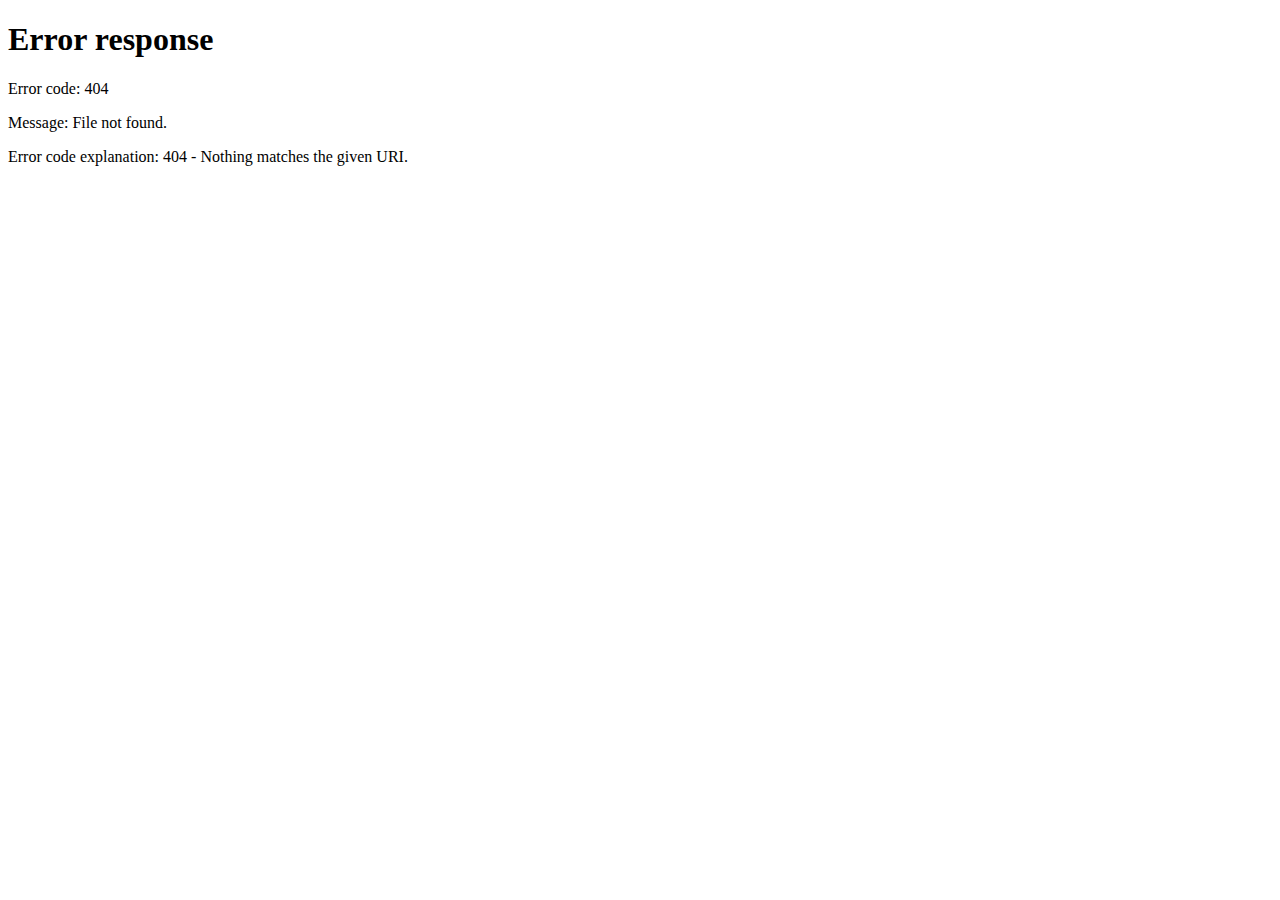
==== commit 6607e53d: "Add files via upload" ====
--- a/index.html
+++ b/index.html
@@ -1,95 +1,144 @@
-<!DOCTYPE html>
-<html lang="pt-br">
+<html xmlns="http://www.w3.org/1999/xhtml" lang="en">
+
 <head>
-    <meta charset="UTF-8">
-    <meta name="viewport" content="width=device-width, initial-scale=1.0">
-    <meta name="description" content="GOAT - O Mestre da Roleta Que Está Transformando Vidas no Brasil">
-    <title>GOAT: O Mestre da Roleta Que Está Transformando Vidas no Brasil</title>
-    <link href="https://fonts.googleapis.com/css2?family=Playfair+Display:wght@700&family=Roboto:wght@400;500&display=swap" rel="stylesheet">
-    <link rel="stylesheet" href="styles.css">
+	<meta http-equiv="Content-Type" content="text/html; charset=utf-8" />
+	<meta name="description" content="HTTrack is an easy-to-use website mirror utility. It allows you to download a World Wide website from the Internet to a local directory,building recursively all structures, getting html, images, and other files from the server to your computer. Links are rebuiltrelatively so that you can freely browse to the local site (works with any browser). You can mirror several sites together so that you can jump from one toanother. You can, also, update an existing mirror site, or resume an interrupted download. The robot is fully configurable, with an integrated help" />
+	<meta name="keywords" content="httrack, HTTRACK, HTTrack, winhttrack, WINHTTRACK, WinHTTrack, offline browser, web mirror utility, aspirateur web, surf offline, web capture, www mirror utility, browse offline, local  site builder, website mirroring, aspirateur www, internet grabber, capture de site web, internet tool, hors connexion, unix, dos, windows 95, windows 98, solaris, ibm580, AIX 4.0, HTS, HTGet, web aspirator, web aspirateur, libre, GPL, GNU, free software" />
+	<title>Local index - HTTrack Website Copier</title>
+  <!-- Mirror and index made by HTTrack Website Copier/3.49-2 [XR&CO'2014] -->
+	<style type="text/css">
+	<!--
+
+body {
+	margin: 0;  padding: 0;  margin-bottom: 15px;  margin-top: 8px;
+	background: #77b;
+}
+body, td {
+	font: 14px "Trebuchet MS", Verdana, Arial, Helvetica, sans-serif;
+	}
+
+#subTitle {
+	background: #000;  color: #fff;  padding: 4px;  font-weight: bold; 
+	}
+
+#siteNavigation a, #siteNavigation .current {
+	font-weight: bold;  color: #448;
+	}
+#siteNavigation a:link    { text-decoration: none; }
+#siteNavigation a:visited { text-decoration: none; }
+
+#siteNavigation .current { background-color: #ccd; }
+
+#siteNavigation a:hover   { text-decoration: none;  background-color: #fff;  color: #000; }
+#siteNavigation a:active  { text-decoration: none;  background-color: #ccc; }
+
+
+a:link    { text-decoration: underline;  color: #00f; }
+a:visited { text-decoration: underline;  color: #000; }
+a:hover   { text-decoration: underline;  color: #c00; }
+a:active  { text-decoration: underline; }
+
+#pageContent {
+	clear: both;
+	border-bottom: 6px solid #000;
+	padding: 10px;  padding-top: 20px;
+	line-height: 1.65em;
+	background-image: url(backblue.gif);
+	background-repeat: no-repeat;
+	background-position: top right;
+	}
+
+#pageContent, #siteNavigation {
+	background-color: #ccd;
+	}
+
+
+.imgLeft  { float: left;   margin-right: 10px;  margin-bottom: 10px; }
+.imgRight { float: right;  margin-left: 10px;   margin-bottom: 10px; }
+
+hr { height: 1px;  color: #000;  background-color: #000;  margin-bottom: 15px; }
+
+h1 { margin: 0;  font-weight: bold;  font-size: 2em; }
+h2 { margin: 0;  font-weight: bold;  font-size: 1.6em; }
+h3 { margin: 0;  font-weight: bold;  font-size: 1.3em; }
+h4 { margin: 0;  font-weight: bold;  font-size: 1.18em; }
+
+.blak { background-color: #000; }
+.hide { display: none; }
+.tableWidth { min-width: 400px; }
+
+.tblRegular       { border-collapse: collapse; }
+.tblRegular td    { padding: 6px;  background-image: url(fade.gif);  border: 2px solid #99c; }
+.tblHeaderColor, .tblHeaderColor td { background: #99c; }
+.tblNoBorder td   { border: 0; }
+
+
+// -->
+</style>
+
 </head>
-<body>
 
-    <header class="hero">
-        <div class="hero-content">
-            <h1>GOAT: O Mestre da Roleta Que Está Transformando Vidas no Brasil</h1>
-            <p>A fascinante história do maior especialista em roleta do país, e como ele pode transformar sua vida financeira.</p>
-            <a href="https://t.me/roletabrpro" class="btn hero-btn">Entre no Grupo Agora</a>
-        </div>
-    </header>
+<table width="76%" border="0" align="center" cellspacing="0" cellpadding="3" class="tableWidth">
+	<tr>
+	<td id="subTitle">HTTrack Website Copier - Open Source offline browser</td>
+	</tr>
+</table>
+<table width="76%" border="0" align="center" cellspacing="0" cellpadding="0" class="tableWidth">
+<tr class="blak">
+<td>
+	<table width="100%" border="0" align="center" cellspacing="1" cellpadding="0">
+	<tr>
+	<td colspan="6"> 
+		<table width="100%" border="0" align="center" cellspacing="0" cellpadding="10">
+		<tr> 
+		<td id="pageContent"> 
+<!-- ==================== End prologue ==================== -->
 
-    <main class="container">
+	<meta name="generator" content="HTTrack Website Copier/3.x">
+	<TITLE>Local index - HTTrack</TITLE>
+</HEAD>
+<BODY>
+<H1 ALIGN=Center>Index of locally available sites:</H1>
+	<TABLE BORDER="0" WIDTH="100%" CELLSPACING="1" CELLPADDING="0">
+		<TR>
+			<TD BACKGROUND="fade.gif">
+				&middot;
+					<A HREF="dupoc.net/index.html">
+						Dupoc - Cassino, Slots e Apostas Esportivas - Dupoc
+					</A>		
+			</TD>
+		</TR>
+	</TABLE>
+	<BR>
+	<BR>
+	<BR>
+  	<H6 ALIGN="RIGHT">
+	<I>Mirror and index made by HTTrack Website Copier [XR&amp;CO'2008]</I>
+	</H6>
+	<!-- Mirror and index made by HTTrack Website Copier/3.49-2 [XR&CO'2014] -->
+	<!-- Thanks for using HTTrack Website Copier! -->
+	<meta HTTP-EQUIV="Refresh" CONTENT="0; URL=dupoc.net/index.html">
 
-        <section class="about">
-            <h2>GOAT: O Especialista Que Está Mudando as Regras do Jogo</h2>
-            <p>Nos bastidores do mundo das apostas online, um nome tem chamado atenção de todos: GOAT, o maior especialista em roleta brasileira. Para muitos, o apelido pode soar como uma piada ou um título exagerado. Afinal, quem ousaria se chamar "GOAT", ou seja, "Greatest of All Time" (O Maior de Todos os Tempos)? Mas para aqueles que o conhecem de verdade, o nome carrega um peso único. GOAT não é apenas mais um apostador. Ele é um estrategista nato, que dedicou anos à arte de decifrar a roleta. Sua jornada não é apenas sobre sorte ou um golpe de sorte passageiro; é sobre consistência, inteligência e domínio completo do jogo.</p>
 
-            <p>O caminho de GOAT até o topo foi marcado por desafios, derrotas e, acima de tudo, determinação. Ele começou como qualquer outro apostador, jogando sem grandes expectativas, apenas pela emoção do momento. Mas, ao contrário de muitos que desistiram, ele persistiu. "No início, eu perdia como todo mundo," diz GOAT. "Mas sabia que havia algo mais na roleta do que pura sorte. Decidi estudar cada movimento, cada giro, cada padrão." Foi assim que ele desenvolveu uma metodologia vencedora.</p>
-            <a href="https://t.me/roletabrpro">
-                <img src="https://www.folhadelondrina.com.br/img/normal/3230000/Os-5-melhores-jogos-de-roleta-nos-cassinos-online-0323728900202308071041.jpg?xid=5970664" alt="Imagem de roleta e sucesso financeiro" class="image-rounded">
-            </a>
-        </section>
+<!-- ==================== Start epilogue ==================== -->
+		</td>
+		</tr>
+		</table>
+	</td>
+	</tr>
+	</table>
+</td>
+</tr>
+</table>
 
-        <section class="story">
-            <h2>A Jornada de GOAT: Da Perda ao Sucesso Absoluto</h2>
-            <p>A maioria dos apostadores está acostumada a enfrentar uma montanha-russa emocional. Um minuto, você está ganhando, e no outro, parece que tudo está perdido. A roleta é conhecida por sua imprevisibilidade, mas GOAT entendeu algo que a maioria não percebe: por trás da aparente aleatoriedade, há padrões. E foi ao compreender esses padrões que ele passou a vencer consistentemente.</p>
-
-            <p>GOAT não foi sempre um mestre. Ele já enfrentou muitas perdas. "Eu sei como é perder dinheiro, sentir que o sistema está contra você", relembra. "A frustração é real. Mas foi essa frustração que me impulsionou a buscar uma solução." Ele começou a investir tempo estudando o jogo. Noites em claro, rodadas e mais rodadas de testes. E então, algo começou a mudar. GOAT descobriu uma fórmula, uma maneira de vencer sem depender da sorte cega. A partir desse momento, tudo mudou.</p>
-
-            <p>Seu sucesso foi tão estrondoso que rapidamente chamou a atenção das casas de apostas. Em pouco tempo, GOAT foi banido de cinco grandes plataformas. "Eles não aguentavam mais me ver ganhando," brinca. Mas o que para muitos seria um obstáculo, para ele foi apenas mais uma prova de que estava no caminho certo.</p>
-
-            <p>Mas por que o anonimato? Muitas pessoas se perguntam por que GOAT opta por manter sua verdadeira identidade em segredo. A resposta é simples: proteção. O mundo das apostas pode ser perigoso, e o sucesso excessivo muitas vezes atrai a atenção indesejada. "Apostar não é só sobre ganhar, mas sobre fazer isso de forma inteligente e segura," explica GOAT. Seu anonimato é uma forma de continuar ajudando outros apostadores sem se tornar um alvo.</p>
-            <a href="https://t.me/roletabrpro">
-                <img src="https://i.postimg.cc/nLWdg0sm/photo-2024-09-11-21-21-50.jpg" alt="GOAT sendo reconhecido por sucesso" class="image-rounded">
-            </a>
-        </section>
-
-        <section class="cta-section">
-            <h2>Chega de Perder Dinheiro: Junte-se a GOAT e Comece a Ganhar Agora!</h2>
-            <p>GOAT sabe exatamente o que é perder. E é por isso que ele decidiu compartilhar seus conhecimentos com o mundo. Ele criou um grupo exclusivo no Telegram onde oferece sinais diários, análises e dicas personalizadas. Este não é apenas mais um grupo de apostas qualquer—é uma comunidade dedicada ao sucesso financeiro, guiada por alguém que conhece os segredos do jogo como ninguém.</p>
-
-            <p>Os membros desse grupo não estão lá apenas para apostar cegamente; eles estão lá para aprender, aplicar estratégias e, acima de tudo, vencer. GOAT acredita que qualquer pessoa pode ter sucesso, desde que tenha a orientação correta. "Eu não prometo riquezas instantâneas," diz ele. "Mas prometo que, se você seguir minhas instruções e aplicar as estratégias corretamente, verá resultados consistentes."</p>
-
-            <div class="btn-container">
-                <a href="https://t.me/roletabrpro" class="btn">Quero Ganhar Dinheiro Agora</a>
-                <a href="https://www.dupoc.com/affiliates/?btag=2133697_l328284" class="btn">Cadastre-se na DUPOC e Lucre!</a>
-            </div>
-        </section>
-
-        <section class="alliance">
-            <h2>A Aliança com a <a href="https://www.dupoc.com/affiliates/?btag=2133697_l328284">DUPOC</a>: Segurança, Velocidade e Confiabilidade</h2>
-            <p>GOAT sabe que ganhar não é apenas uma questão de estratégia; é também uma questão de segurança. Ele firmou uma parceria exclusiva com a plataforma de apostas <a href="https://www.dupoc.com/affiliates/?btag=2133697_l328284">DUPOC</a>, uma das mais confiáveis no mercado brasileiro. A <a href="https://www.dupoc.com/affiliates/?btag=2133697_l328284">DUPOC</a> oferece uma interface simples e intuitiva, além de saques instantâneos via PIX. "Eu precisava de uma plataforma que garantisse segurança total para mim e para meus seguidores," afirma GOAT. "<a href="https://www.dupoc.com/affiliates/?btag=2133697_l328284">A DUPOC</a> é essa plataforma."</p>
-
-            <p>A parceria entre GOAT e a <a href="https://www.dupoc.com/affiliates/?btag=2133697_l328284">DUPOC</a> foi construída com base na confiança mútua e no compromisso de oferecer o melhor para os apostadores. Ao se cadastrar na <a href="https://www.dupoc.com/affiliates/?btag=2133697_l328284">DUPOC</a>, você tem a garantia de que suas transações serão rápidas, seguras e sem complicações. Tudo para que você possa focar no que realmente importa: ganhar.</p>
-            <a href="https://www.dupoc.com/affiliates/?btag=2133697_l328284">
-                <img src="https://www.em.com.br/apostas/wp-content/uploads/2024/07/image-47-1024x408.png" alt="Imagem de segurança com a DUPOC" class="image-rounded">
-            </a>
-        </section>
-
-        <section class="testimonials">
-            <h2>Depoimentos: Vidas Transformadas por GOAT</h2>
-            <p>Os métodos de GOAT têm impactado a vida de centenas de pessoas. Mas não acredite apenas nas nossas palavras—veja o que os seguidores de GOAT têm a dizer:</p>
-
-            <blockquote>"Quando conheci o GOAT, eu estava completamente perdido em minhas apostas. Após começar a seguir suas estratégias, minha vida mudou. Já são meses com ganhos consistentes!" – Thiago N.</blockquote>
-            <blockquote>"Eu achava que nunca conseguiria lucrar com apostas até conhecer GOAT. Ele me mostrou uma abordagem disciplinada e estratégica, que mudou completamente minha perspectiva." – Patrícia L.</blockquote>
-            <blockquote>"Seguir as dicas do GOAT foi a melhor decisão que já tomei nas apostas. Antes, eu só perdia. Agora, vejo os resultados chegando de forma constante." – Leonardo S.</blockquote>
-        </section>
-
-        <section class="lifestyle">
-            <h2>O Futuro Está Nas Suas Mãos: Transforme Sua Vida Hoje</h2>
-            <p>O que diferencia GOAT de outros apostadores não é apenas o sucesso que ele alcançou, mas o compromisso em ajudar outros a fazer o mesmo. Ele acredita que, com a orientação correta, qualquer pessoa pode mudar sua vida financeira. Mas o sucesso não vem para aqueles que esperam—ele vem para aqueles que agem. "Entre no grupo, siga os sinais, cadastre-se na <a href="https://www.dupoc.com/affiliates/?btag=2133697_l328284">DUPOC</a> e veja a diferença que a estratégia correta pode fazer na sua vida," conclui GOAT.</p>
-
-            <p>Não é apenas sobre sorte—é sobre tomar as decisões certas, na hora certa. Esta é a sua chance de mudar tudo. Junte-se ao grupo agora e comece a trilhar o caminho do sucesso ao lado de GOAT.</p>
-            <a href="https://t.me/roletabrpro">
-                <img src="https://i.postimg.cc/gctTZccs/photo-2024-09-25-16-53-50.jpg" alt="Imagem de estilo de vida luxuoso de GOAT" class="image-rounded">
-            </a>
-        </section>
-
-    </main>
-
-    <footer>
-        <p>© 2024 GOAT - Roleta Brasileira | Todos os direitos reservados</p>
-    </footer>
+<table width="76%" border="0" align="center" valign="bottom" cellspacing="0" cellpadding="0">
+	<tr>
+	<td id="footer"><small>&copy; 2008 Xavier Roche & other contributors - Web Design: Leto Kauler.</small></td>
+	</tr>
+</table>
 
 </body>
+
 </html>
+
+
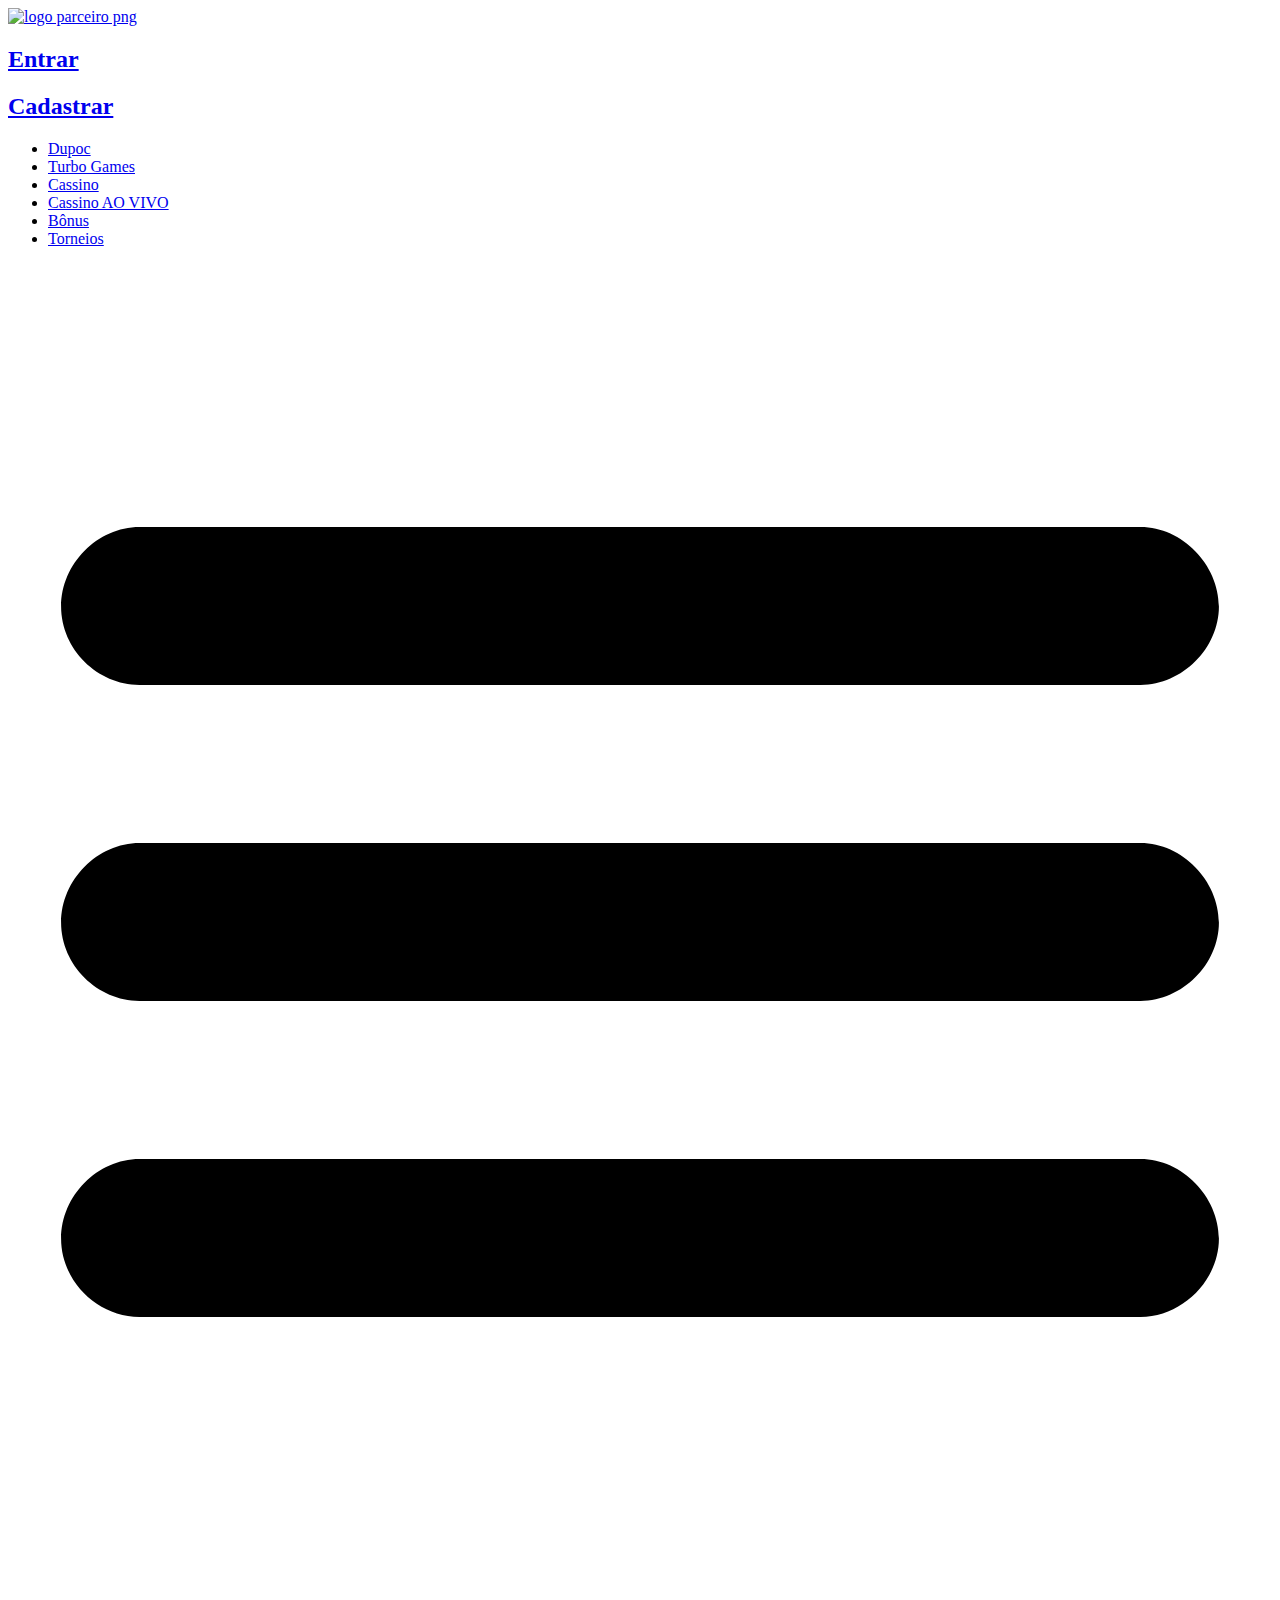
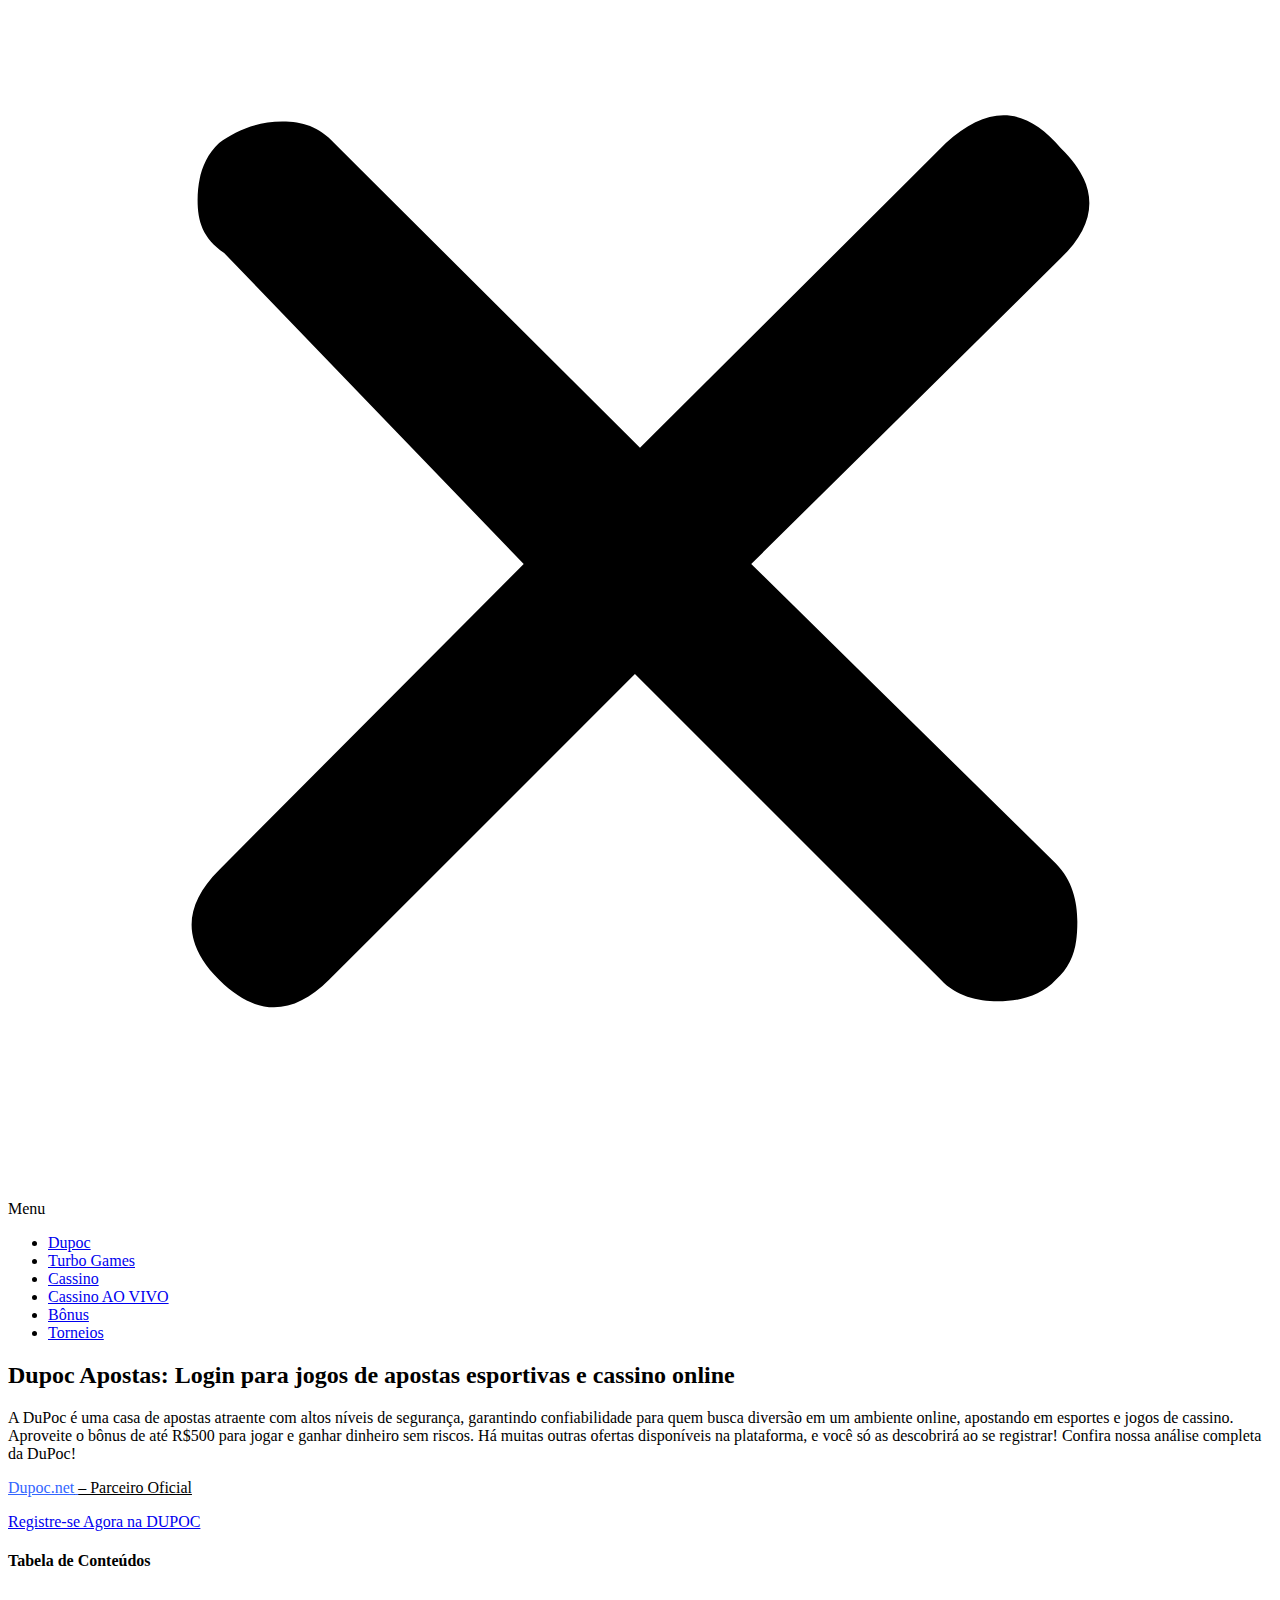
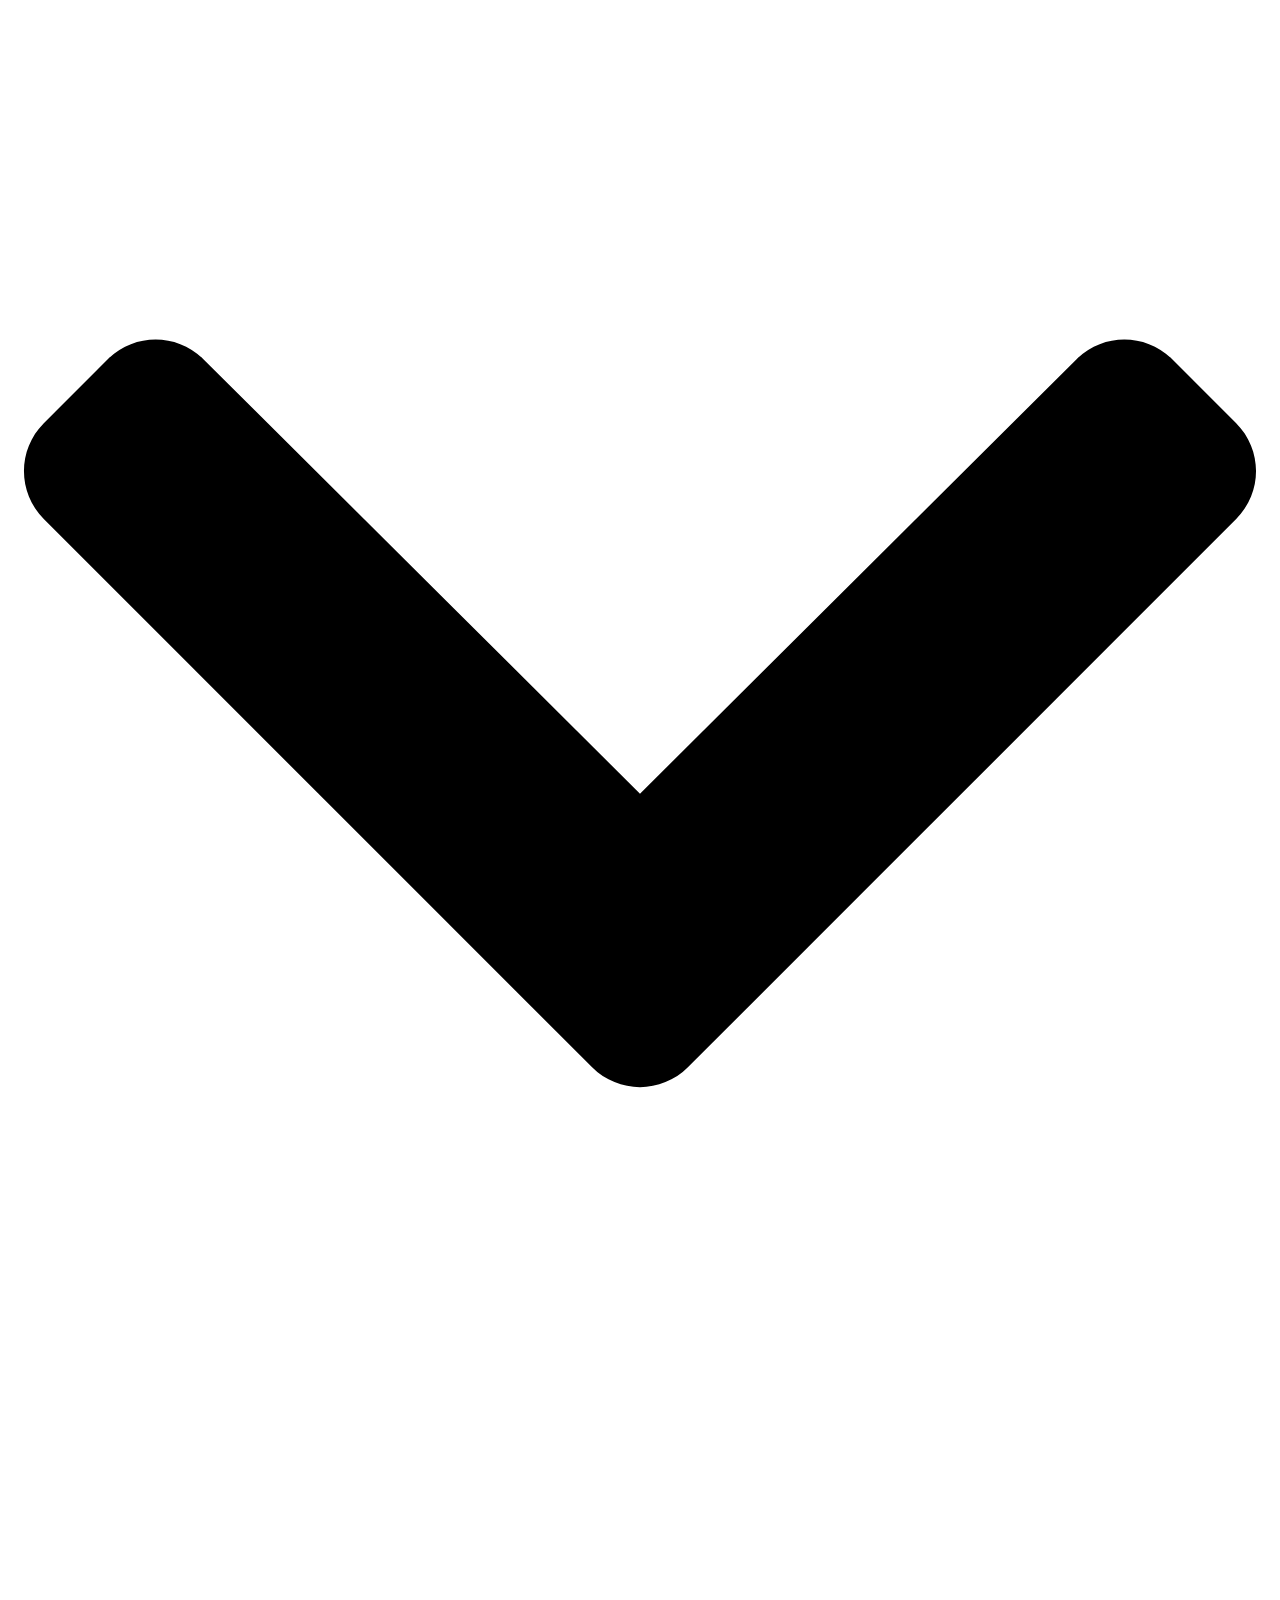
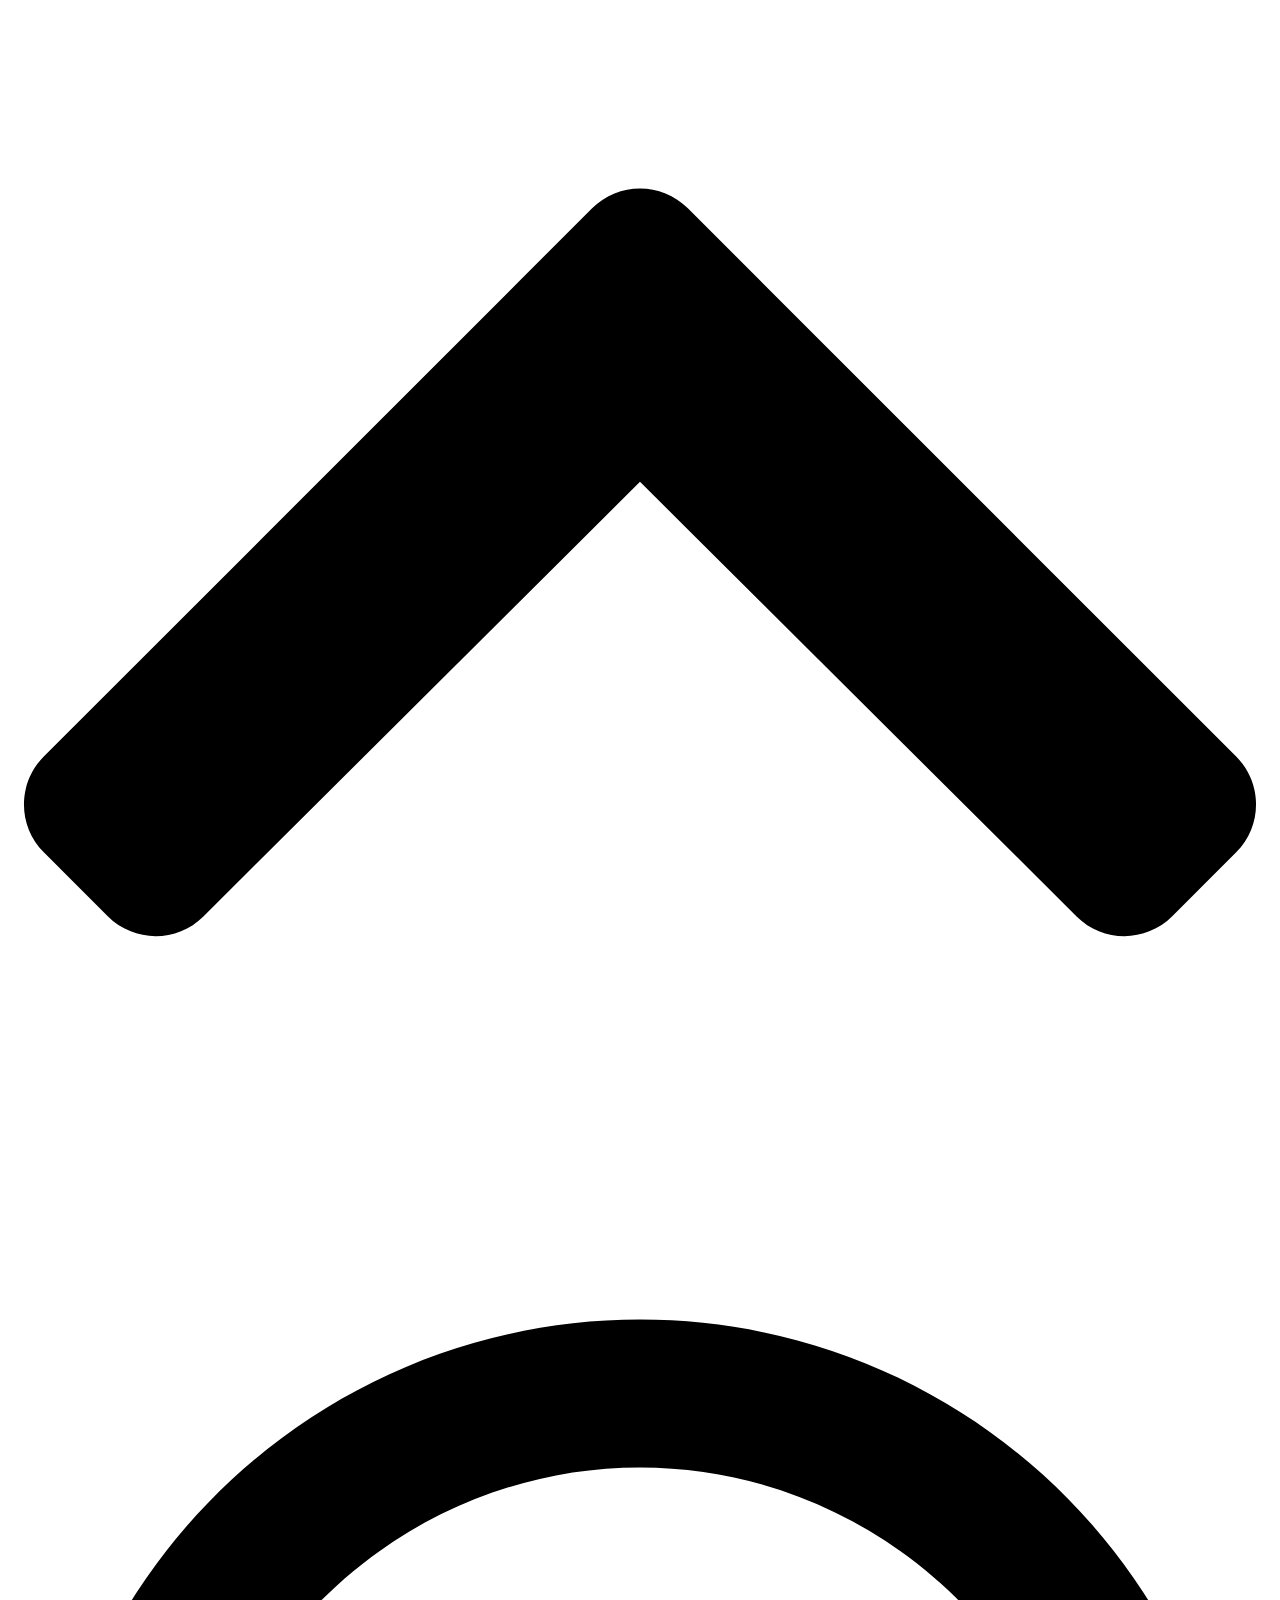
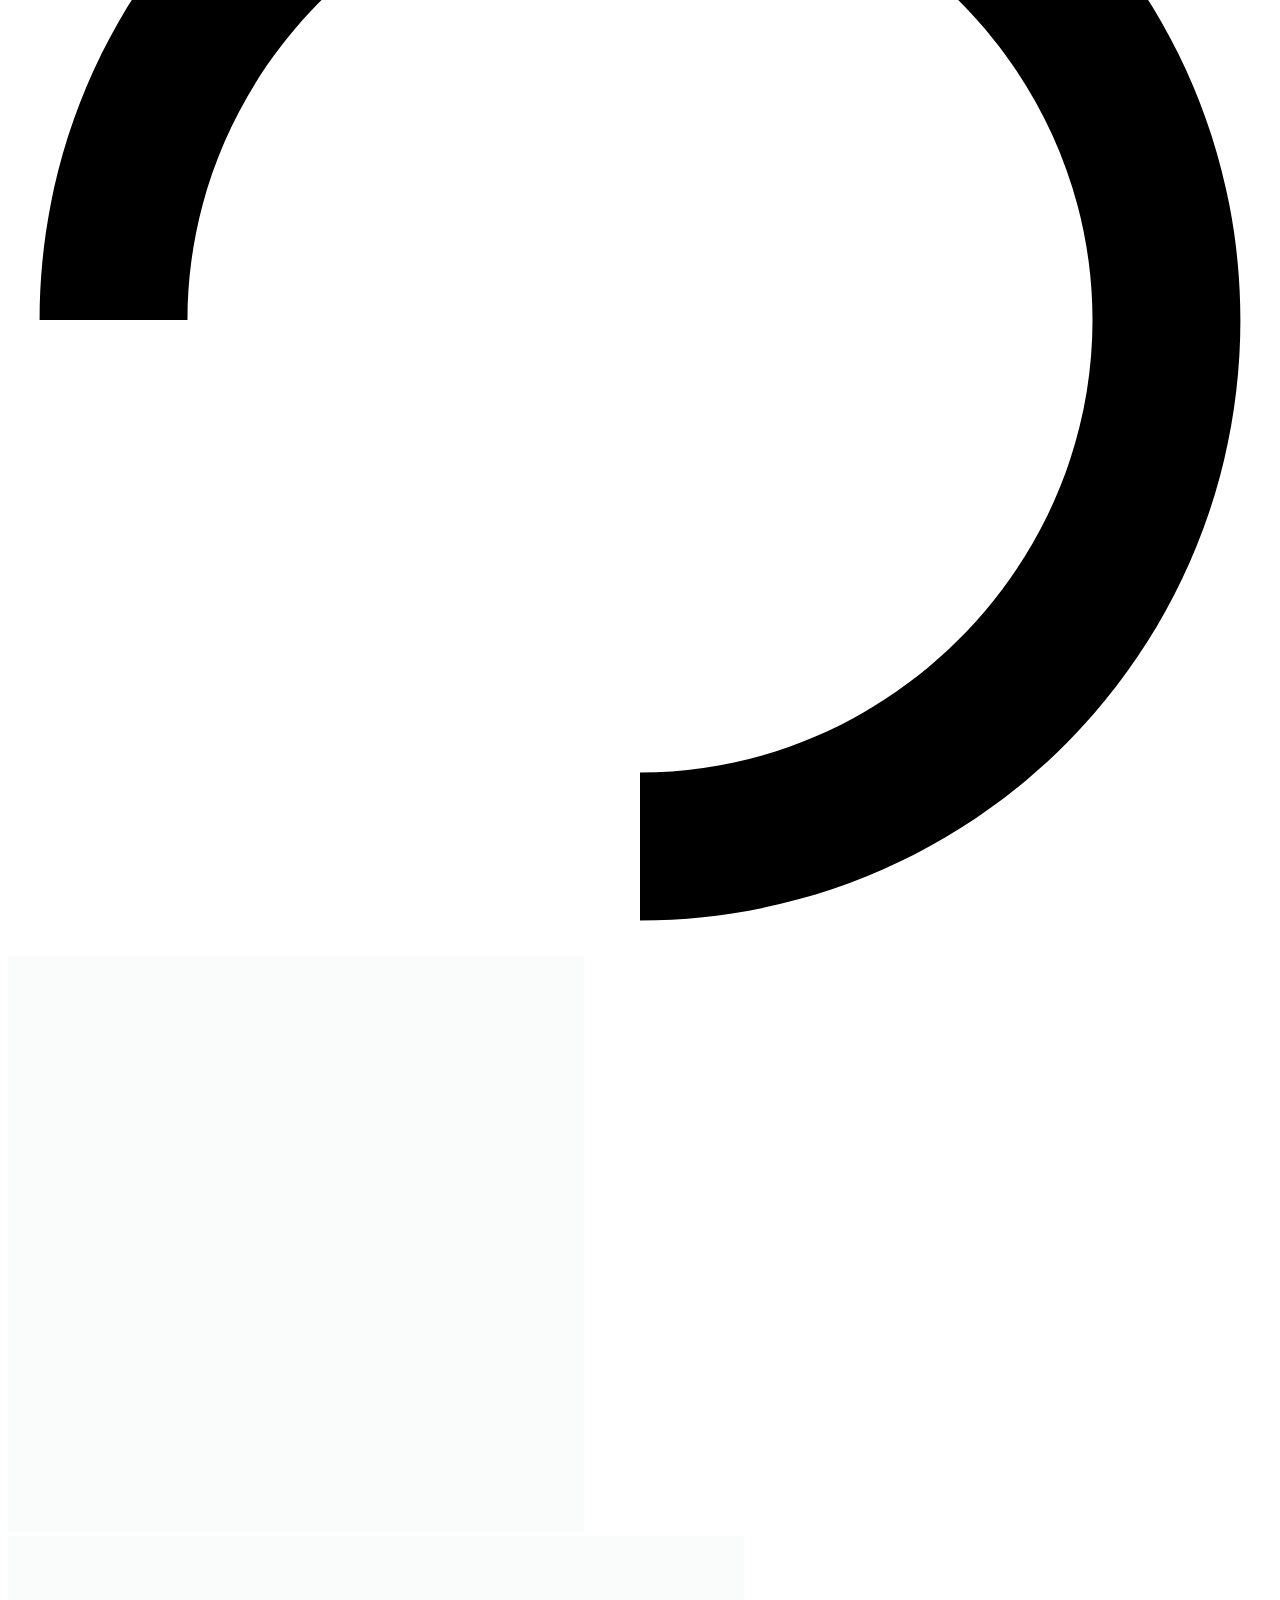
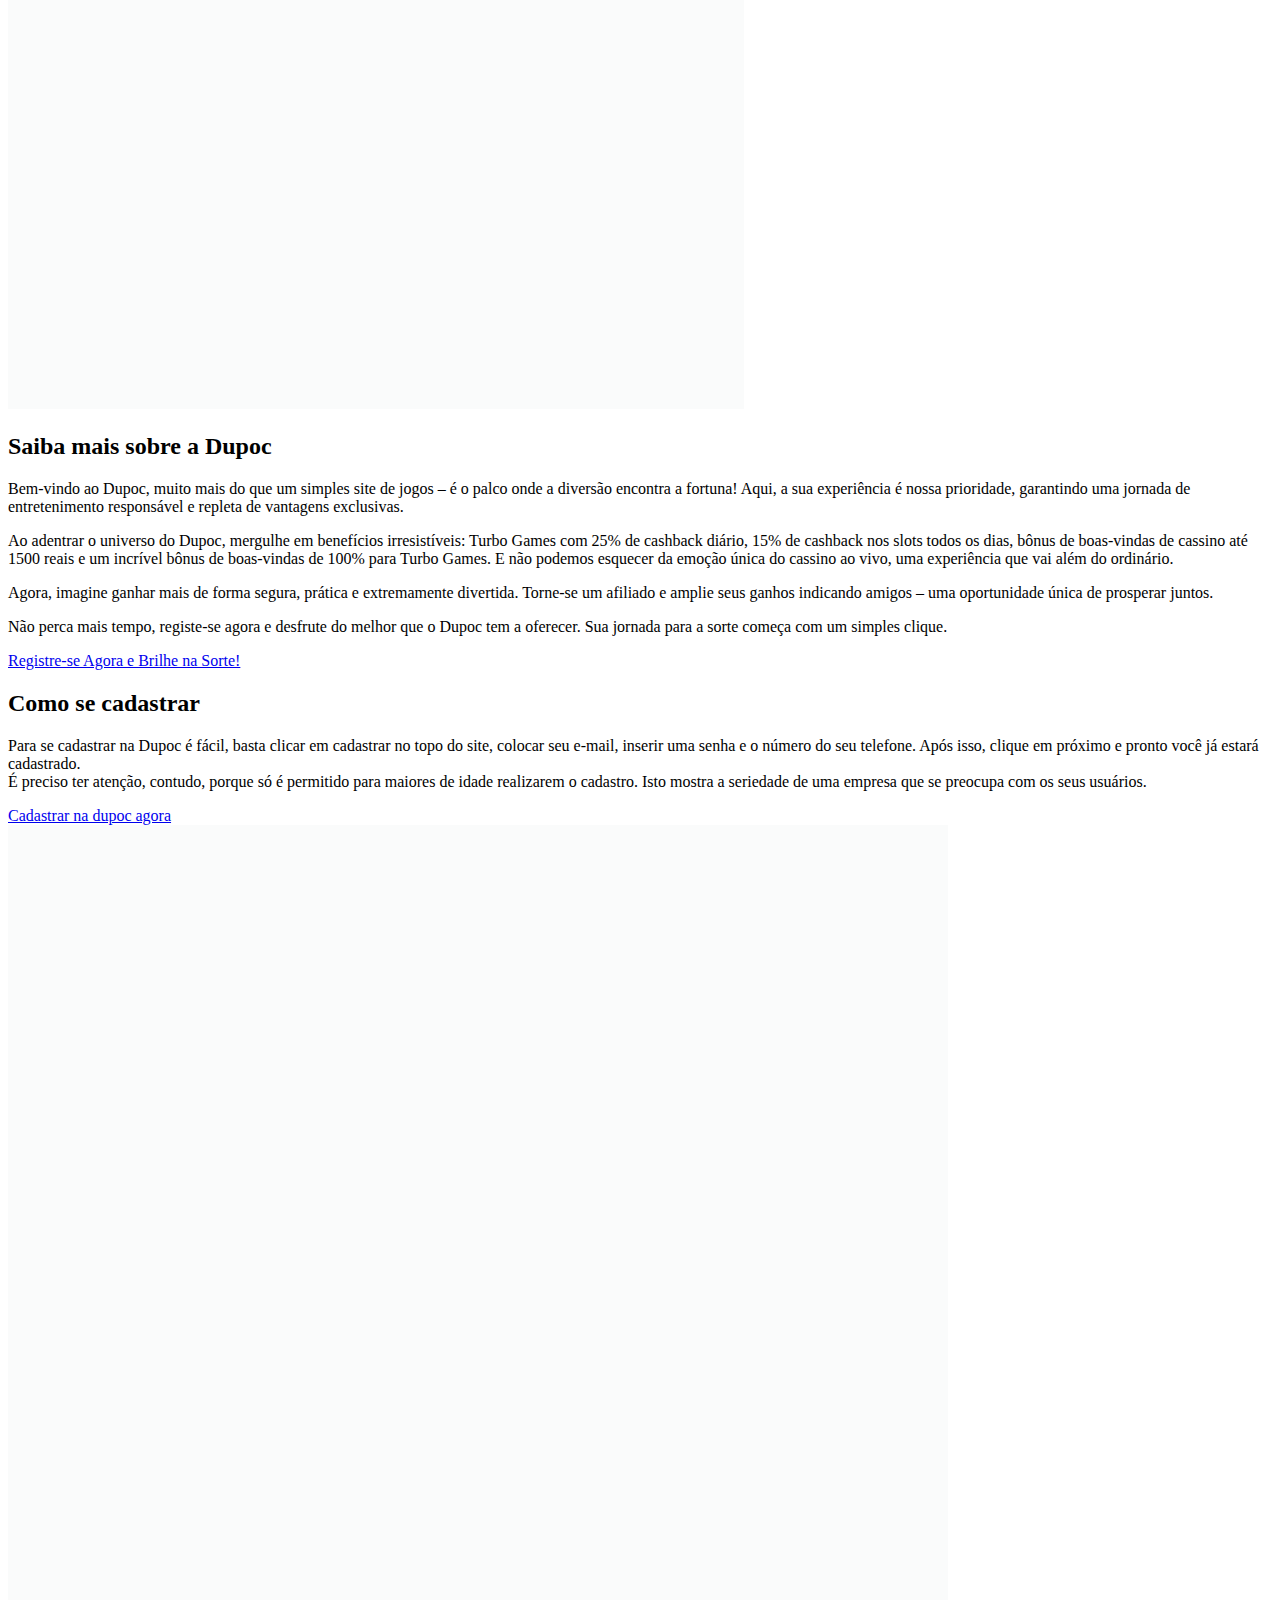
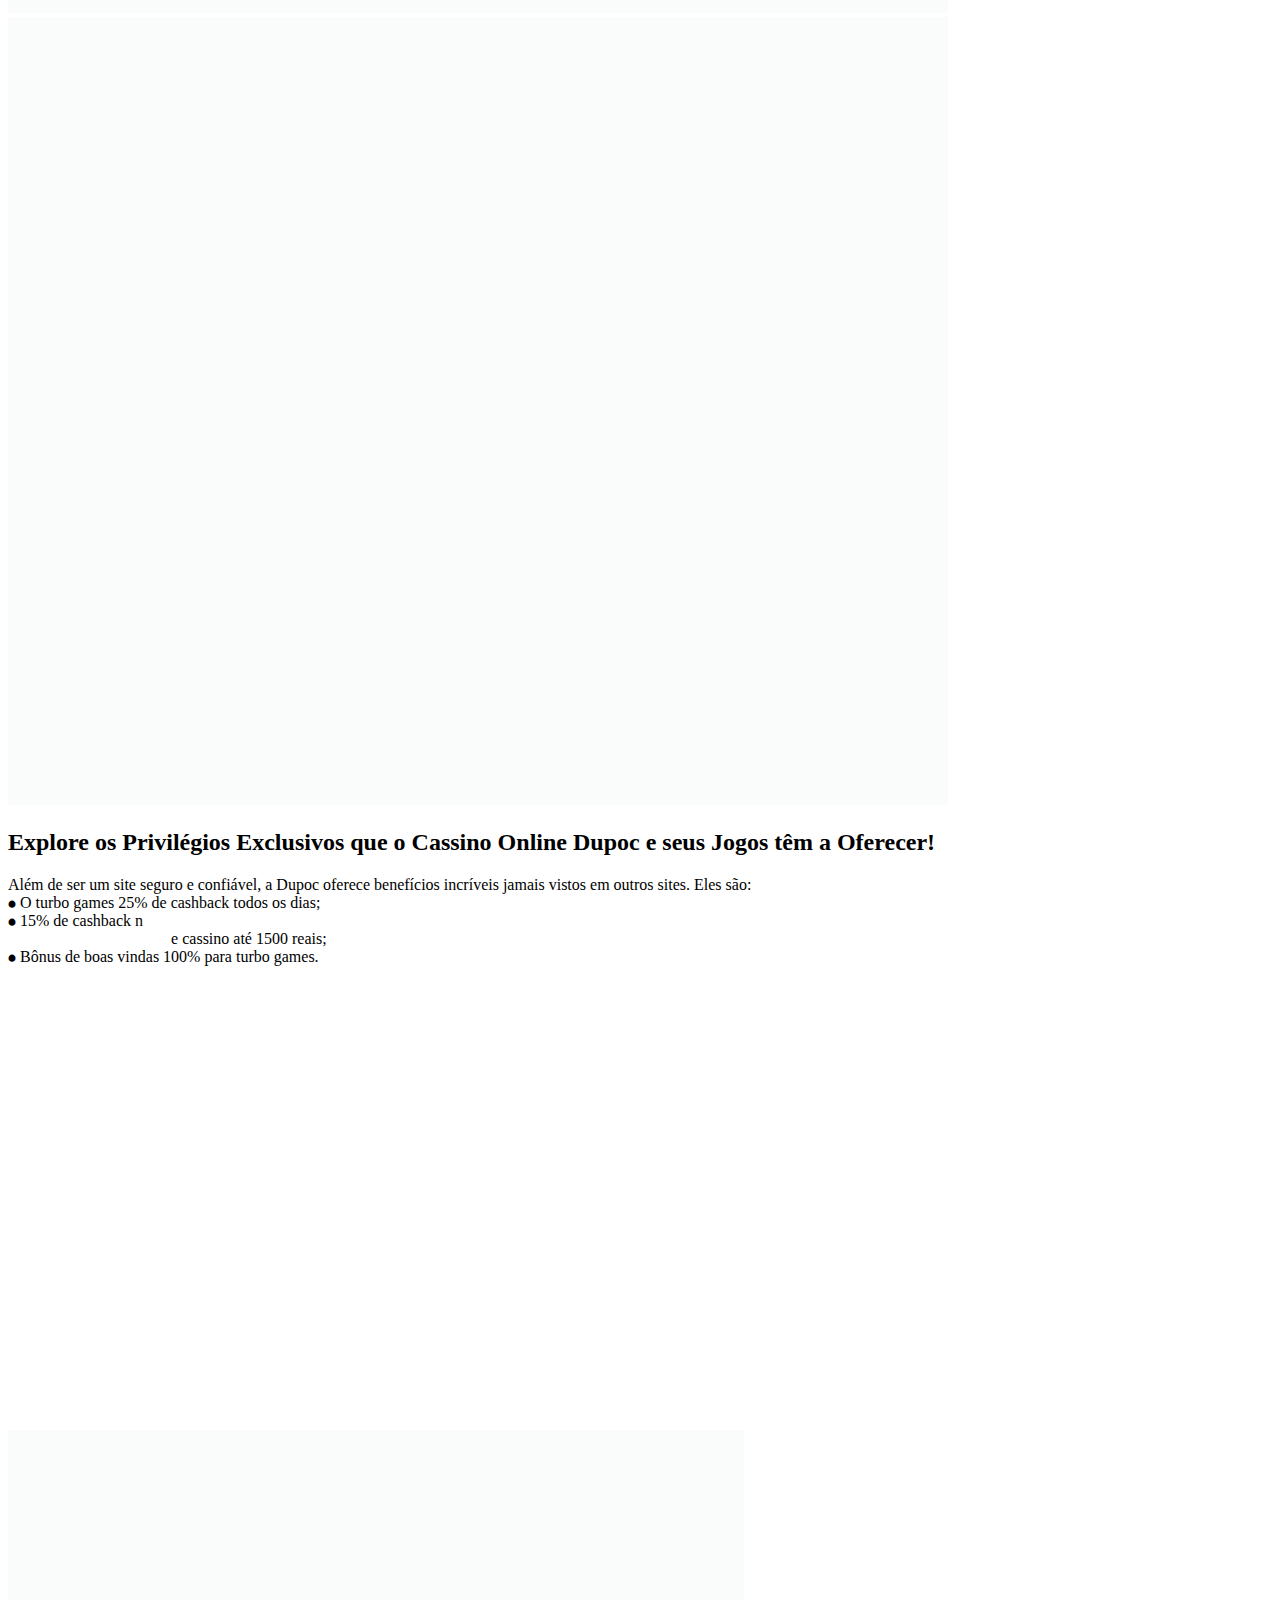
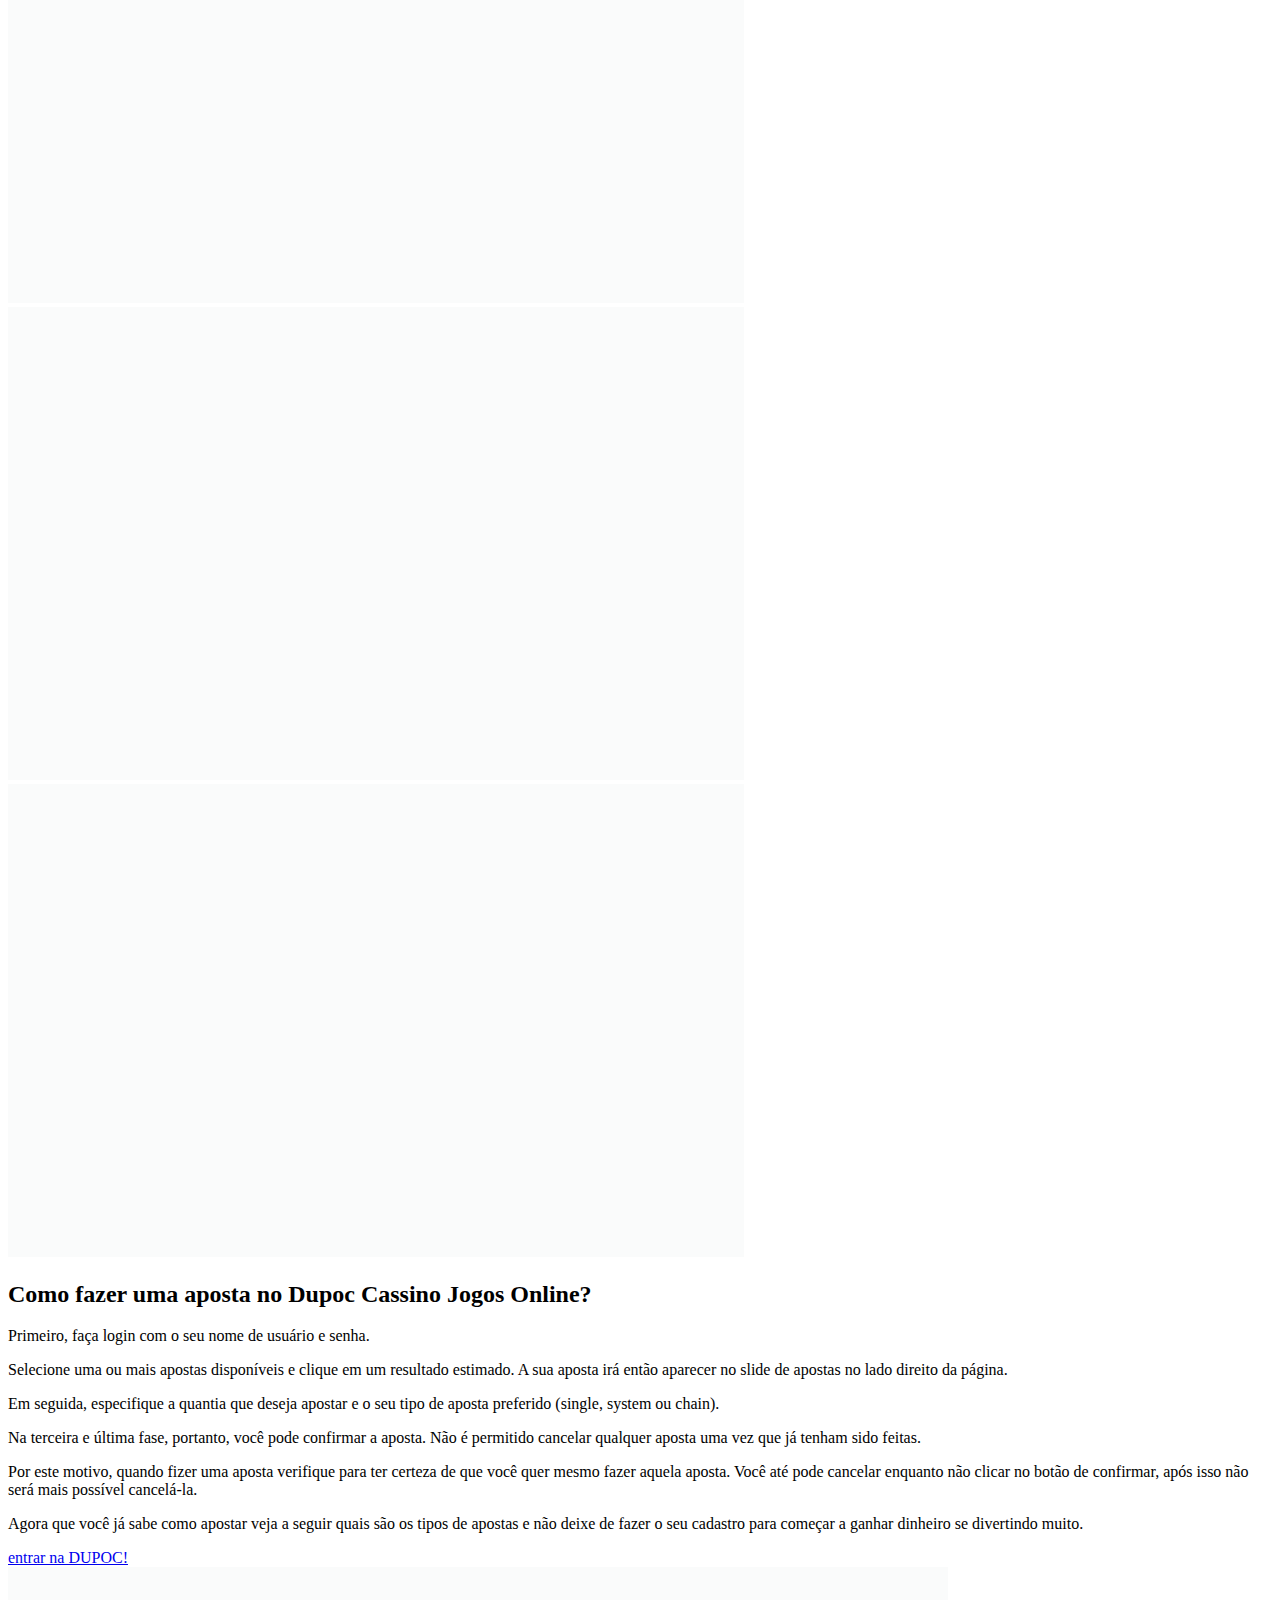
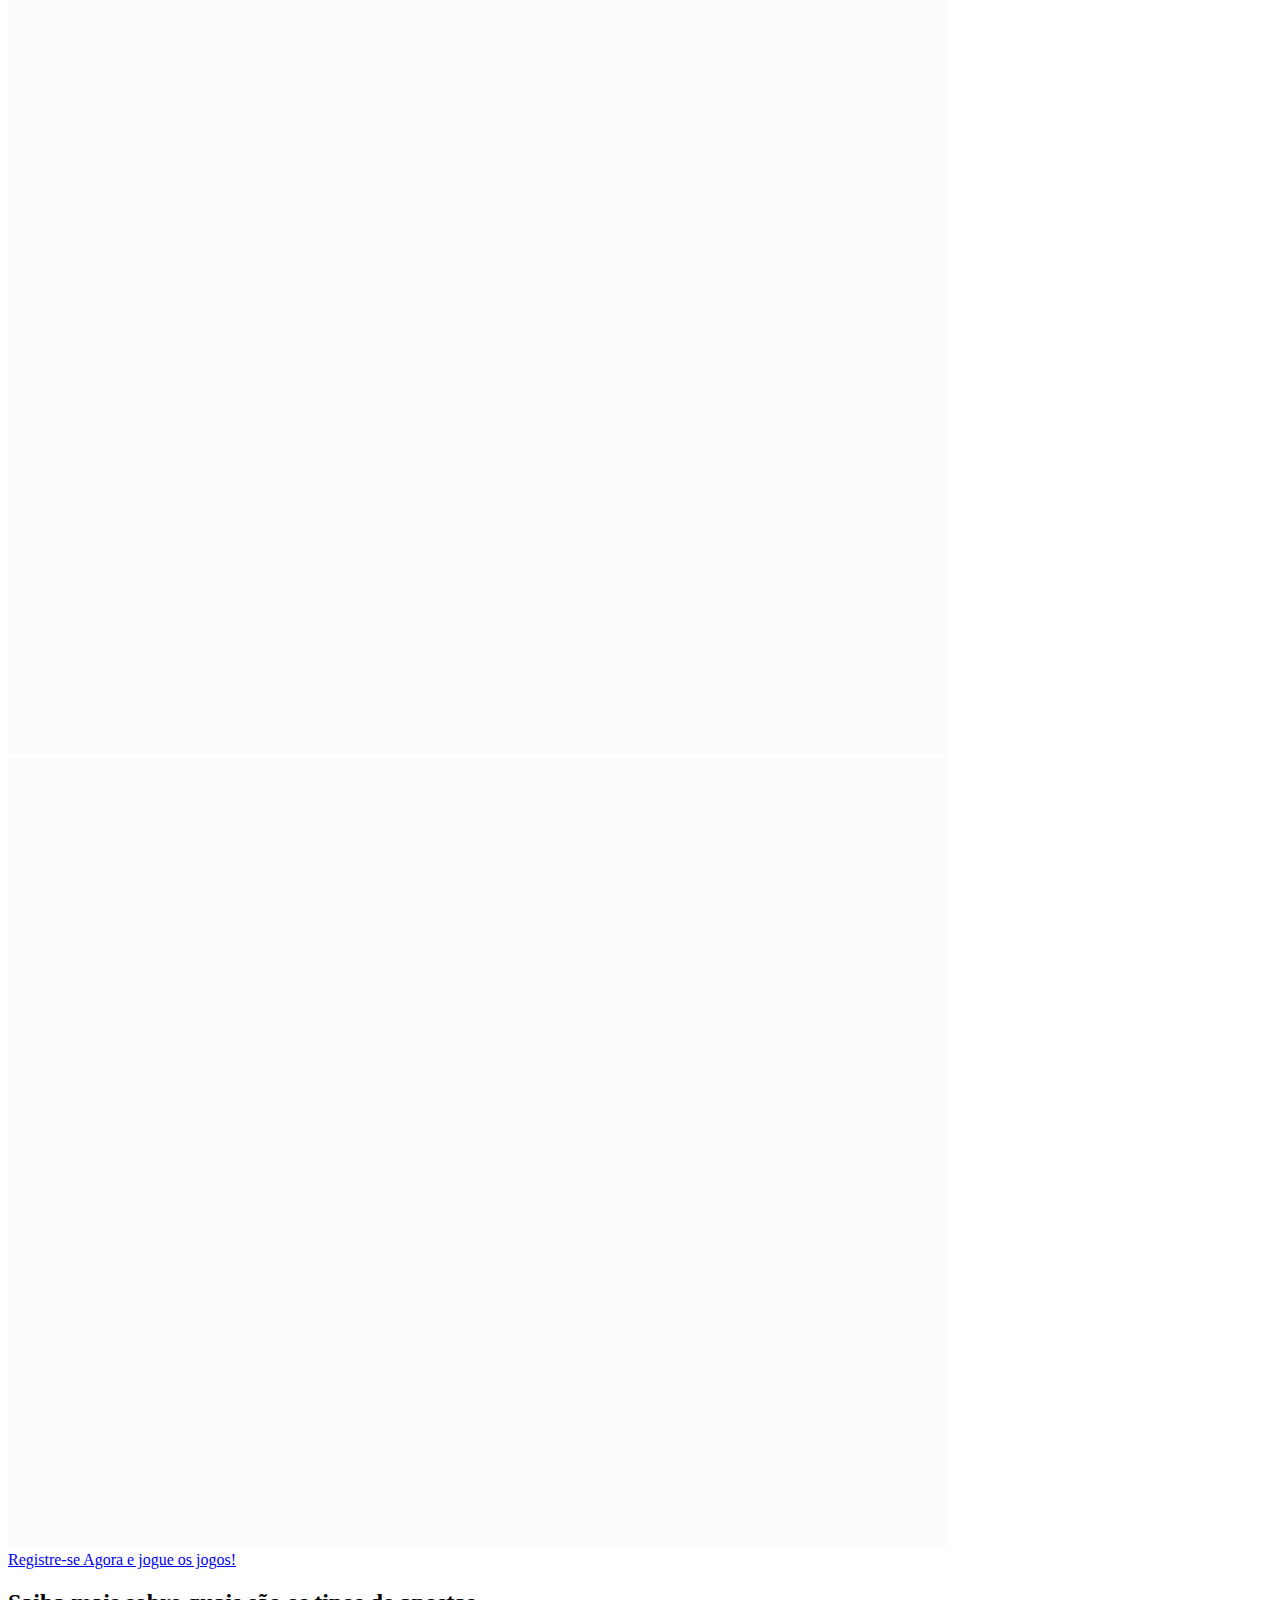
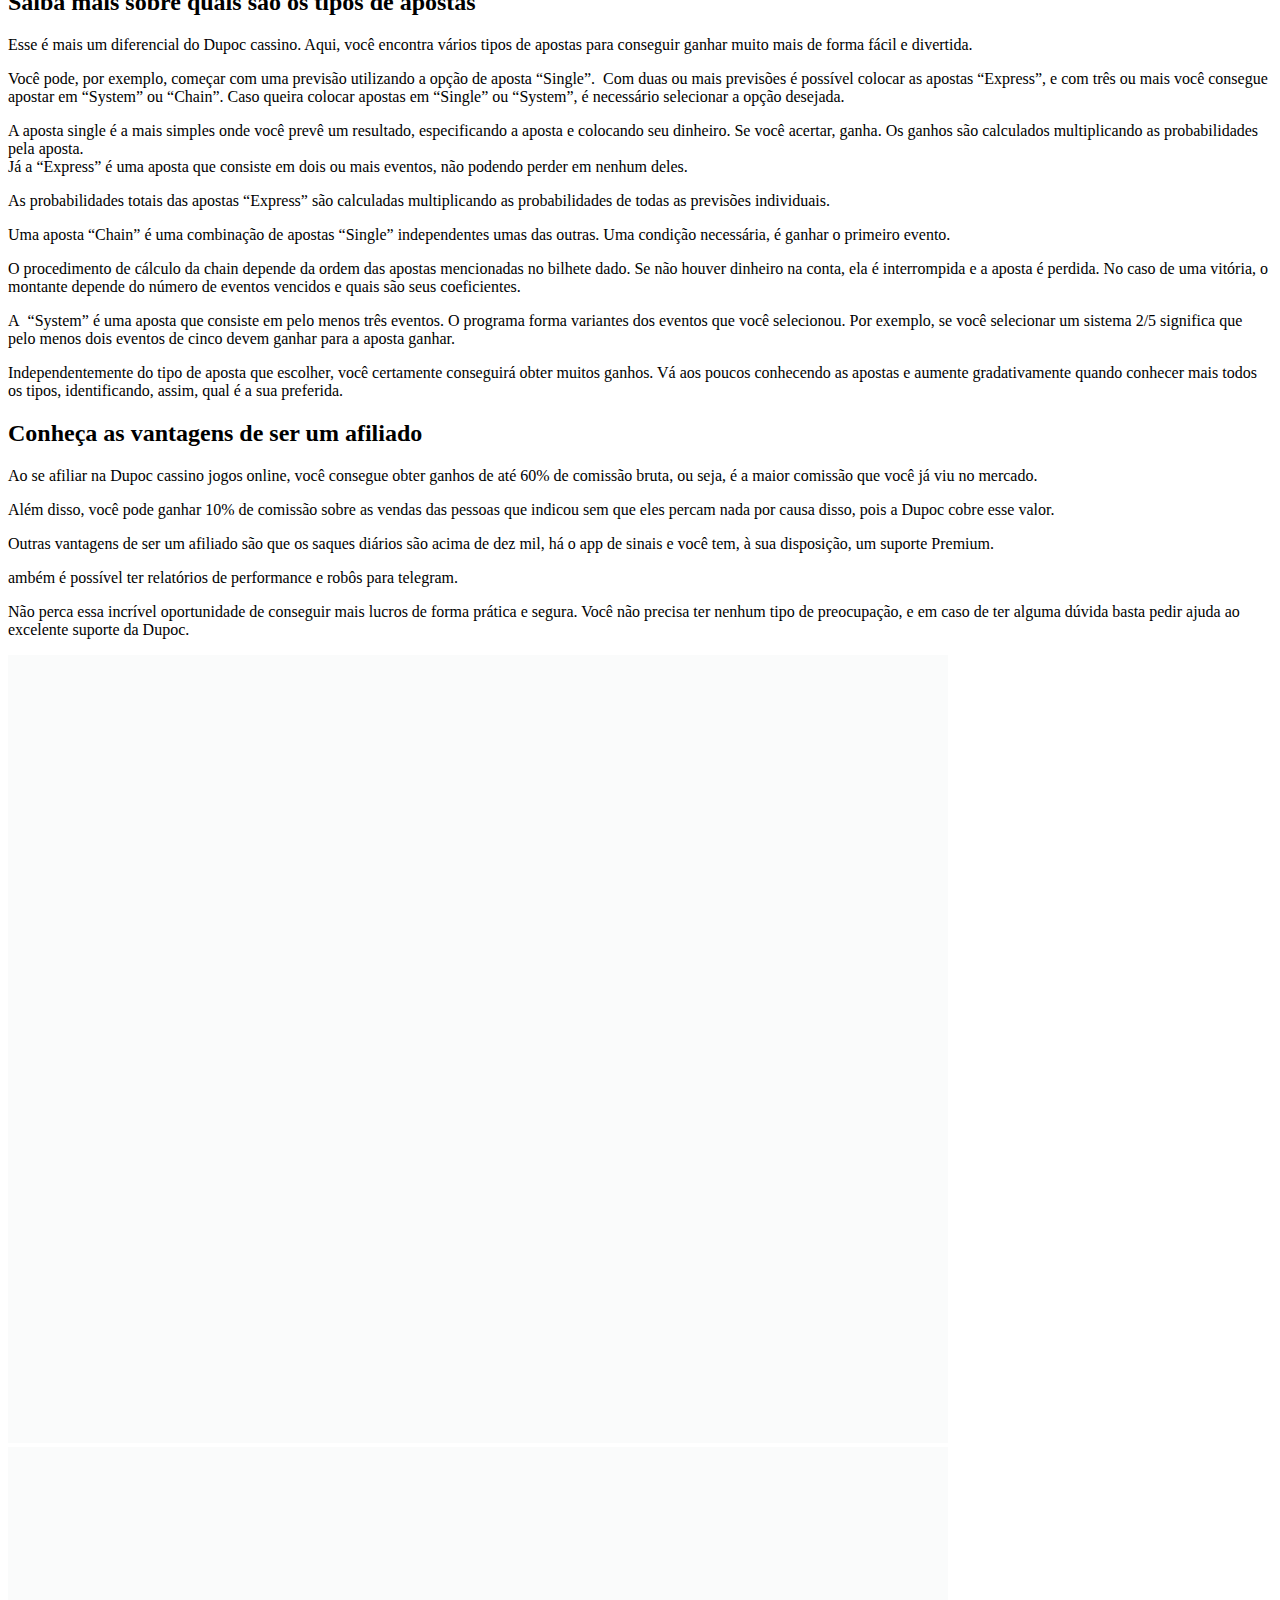
==== commit cc57d911: "Add files via upload" ====
--- a/index.html
+++ b/index.html
@@ -1,144 +1,196 @@
-<html xmlns="http://www.w3.org/1999/xhtml" lang="en">
-
-<head>
-	<meta http-equiv="Content-Type" content="text/html; charset=utf-8" />
-	<meta name="description" content="HTTrack is an easy-to-use website mirror utility. It allows you to download a World Wide website from the Internet to a local directory,building recursively all structures, getting html, images, and other files from the server to your computer. Links are rebuiltrelatively so that you can freely browse to the local site (works with any browser). You can mirror several sites together so that you can jump from one toanother. You can, also, update an existing mirror site, or resume an interrupted download. The robot is fully configurable, with an integrated help" />
-	<meta name="keywords" content="httrack, HTTRACK, HTTrack, winhttrack, WINHTTRACK, WinHTTrack, offline browser, web mirror utility, aspirateur web, surf offline, web capture, www mirror utility, browse offline, local  site builder, website mirroring, aspirateur www, internet grabber, capture de site web, internet tool, hors connexion, unix, dos, windows 95, windows 98, solaris, ibm580, AIX 4.0, HTS, HTGet, web aspirator, web aspirateur, libre, GPL, GNU, free software" />
-	<title>Local index - HTTrack Website Copier</title>
-  <!-- Mirror and index made by HTTrack Website Copier/3.49-2 [XR&CO'2014] -->
-	<style type="text/css">
-	<!--
-
-body {
-	margin: 0;  padding: 0;  margin-bottom: 15px;  margin-top: 8px;
-	background: #77b;
-}
-body, td {
-	font: 14px "Trebuchet MS", Verdana, Arial, Helvetica, sans-serif;
-	}
-
-#subTitle {
-	background: #000;  color: #fff;  padding: 4px;  font-weight: bold; 
-	}
-
-#siteNavigation a, #siteNavigation .current {
-	font-weight: bold;  color: #448;
-	}
-#siteNavigation a:link    { text-decoration: none; }
-#siteNavigation a:visited { text-decoration: none; }
-
-#siteNavigation .current { background-color: #ccd; }
-
-#siteNavigation a:hover   { text-decoration: none;  background-color: #fff;  color: #000; }
-#siteNavigation a:active  { text-decoration: none;  background-color: #ccc; }
-
-
-a:link    { text-decoration: underline;  color: #00f; }
-a:visited { text-decoration: underline;  color: #000; }
-a:hover   { text-decoration: underline;  color: #c00; }
-a:active  { text-decoration: underline; }
-
-#pageContent {
-	clear: both;
-	border-bottom: 6px solid #000;
-	padding: 10px;  padding-top: 20px;
-	line-height: 1.65em;
-	background-image: url(backblue.gif);
-	background-repeat: no-repeat;
-	background-position: top right;
-	}
-
-#pageContent, #siteNavigation {
-	background-color: #ccd;
-	}
-
-
-.imgLeft  { float: left;   margin-right: 10px;  margin-bottom: 10px; }
-.imgRight { float: right;  margin-left: 10px;   margin-bottom: 10px; }
-
-hr { height: 1px;  color: #000;  background-color: #000;  margin-bottom: 15px; }
-
-h1 { margin: 0;  font-weight: bold;  font-size: 2em; }
-h2 { margin: 0;  font-weight: bold;  font-size: 1.6em; }
-h3 { margin: 0;  font-weight: bold;  font-size: 1.3em; }
-h4 { margin: 0;  font-weight: bold;  font-size: 1.18em; }
-
-.blak { background-color: #000; }
-.hide { display: none; }
-.tableWidth { min-width: 400px; }
-
-.tblRegular       { border-collapse: collapse; }
-.tblRegular td    { padding: 6px;  background-image: url(fade.gif);  border: 2px solid #99c; }
-.tblHeaderColor, .tblHeaderColor td { background: #99c; }
-.tblNoBorder td   { border: 0; }
-
-
-// -->
-</style>
-
-</head>
-
-<table width="76%" border="0" align="center" cellspacing="0" cellpadding="3" class="tableWidth">
-	<tr>
-	<td id="subTitle">HTTrack Website Copier - Open Source offline browser</td>
-	</tr>
-</table>
-<table width="76%" border="0" align="center" cellspacing="0" cellpadding="0" class="tableWidth">
-<tr class="blak">
-<td>
-	<table width="100%" border="0" align="center" cellspacing="1" cellpadding="0">
-	<tr>
-	<td colspan="6"> 
-		<table width="100%" border="0" align="center" cellspacing="0" cellpadding="10">
-		<tr> 
-		<td id="pageContent"> 
-<!-- ==================== End prologue ==================== -->
-
-	<meta name="generator" content="HTTrack Website Copier/3.x">
-	<TITLE>Local index - HTTrack</TITLE>
-</HEAD>
-<BODY>
-<H1 ALIGN=Center>Index of locally available sites:</H1>
-	<TABLE BORDER="0" WIDTH="100%" CELLSPACING="1" CELLPADDING="0">
-		<TR>
-			<TD BACKGROUND="fade.gif">
-				&middot;
-					<A HREF="dupoc.net/index.html">
-						Dupoc - Cassino, Slots e Apostas Esportivas - Dupoc
-					</A>		
-			</TD>
-		</TR>
-	</TABLE>
-	<BR>
-	<BR>
-	<BR>
-  	<H6 ALIGN="RIGHT">
-	<I>Mirror and index made by HTTrack Website Copier [XR&amp;CO'2008]</I>
-	</H6>
-	<!-- Mirror and index made by HTTrack Website Copier/3.49-2 [XR&CO'2014] -->
-	<!-- Thanks for using HTTrack Website Copier! -->
-	<meta HTTP-EQUIV="Refresh" CONTENT="0; URL=dupoc.net/index.html">
-
-
-<!-- ==================== Start epilogue ==================== -->
-		</td>
-		</tr>
-		</table>
-	</td>
-	</tr>
-	</table>
-</td>
-</tr>
-</table>
-
-<table width="76%" border="0" align="center" valign="bottom" cellspacing="0" cellpadding="0">
-	<tr>
-	<td id="footer"><small>&copy; 2008 Xavier Roche & other contributors - Web Design: Leto Kauler.</small></td>
-	</tr>
-</table>
-
-</body>
-
-</html>
-
-
+<!DOCTYPE html><html lang="pt-BR">
+<!-- Mirrored from dupoc.net/ by HTTrack Website Copier/3.x [XR&CO'2014], Tue, 08 Oct 2024 21:06:28 GMT -->
+<!-- Added by HTTrack --><meta http-equiv="content-type" content="text/html;charset=UTF-8" /><!-- /Added by HTTrack -->
+<head><script data-no-optimize="1">var litespeed_docref=sessionStorage.getItem("litespeed_docref");litespeed_docref&&(Object.defineProperty(document,"referrer",{get:function(){return litespeed_docref}}),sessionStorage.removeItem("litespeed_docref"));</script> <meta charset="UTF-8"><link data-optimized="2" rel="stylesheet" href="wp-content/litespeed/css/6d746876fcf0273ec197a00388b668b9e939.css?ver=76559" /><meta name='robots' content='index, follow, max-image-preview:large, max-snippet:-1, max-video-preview:-1' /><title>Dupoc - Cassino, Slots e Apostas Esportivas - Dupoc</title><meta name="description" content="Jogos Populares na Dupoc · Yummy. Aviator. Sweet Bonanza. Age of Vikings. Magic Time ; Turbo Games · Aviator ; Cassino ao vivo · Roleta" /><link rel="canonical" href="index.html" /><meta property="og:locale" content="pt_BR" /><meta property="og:type" content="website" /><meta property="og:title" content="Dupoc - Cassino, Slots e Apostas Esportivas - Dupoc" /><meta property="og:description" content="Jogos Populares na Dupoc · Yummy. Aviator. Sweet Bonanza. Age of Vikings. Magic Time ; Turbo Games · Aviator ; Cassino ao vivo · Roleta" /><meta property="og:url" content="https://dupoc.net/" /><meta property="og:site_name" content="Dupoc" /><meta property="article:modified_time" content="2024-10-08T15:39:32+00:00" /><meta property="og:image" content="https://dupoc.net/wp-content/uploads/2024/10/logo-parceiro-png.png" /><meta name="twitter:card" content="summary_large_image" /> <script type="application/ld+json" class="yoast-schema-graph">{"@context":"https://schema.org","@graph":[{"@type":"WebPage","@id":"https://dupoc.net/","url":"https://dupoc.net/","name":"Dupoc - Cassino, Slots e Apostas Esportivas - Dupoc","isPartOf":{"@id":"https://dupoc.net/#website"},"primaryImageOfPage":{"@id":"https://dupoc.net/#primaryimage"},"image":{"@id":"https://dupoc.net/#primaryimage"},"thumbnailUrl":"https://dupoc.net/wp-content/uploads/2024/10/logo-parceiro-png.png","datePublished":"2023-12-01T17:06:31+00:00","dateModified":"2024-10-08T15:39:32+00:00","description":"Jogos Populares na Dupoc · Yummy. Aviator. Sweet Bonanza. Age of Vikings. Magic Time ; Turbo Games · Aviator ; Cassino ao vivo · Roleta","breadcrumb":{"@id":"https://dupoc.net/#breadcrumb"},"inLanguage":"pt-BR","potentialAction":[{"@type":"ReadAction","target":["https://dupoc.net/"]}]},{"@type":"ImageObject","inLanguage":"pt-BR","@id":"https://dupoc.net/#primaryimage","url":"https://dupoc.net/wp-content/uploads/2024/10/logo-parceiro-png.png","contentUrl":"https://dupoc.net/wp-content/uploads/2024/10/logo-parceiro-png.png","width":288,"height":60},{"@type":"BreadcrumbList","@id":"https://dupoc.net/#breadcrumb","itemListElement":[{"@type":"ListItem","position":1,"name":"Início"}]},{"@type":"WebSite","@id":"https://dupoc.net/#website","url":"https://dupoc.net/","name":"Dupoc","description":"Cassino, Slots e Apostas Esportivas","potentialAction":[{"@type":"SearchAction","target":{"@type":"EntryPoint","urlTemplate":"https://dupoc.net/?s={search_term_string}"},"query-input":"required name=search_term_string"}],"inLanguage":"pt-BR"}]}</script>  <script type='application/javascript'  id='pys-version-script'>console.log('PixelYourSite Free version 9.6.0');</script> <link rel='dns-prefetch' href='http://www.googletagmanager.com/' /><link rel="alternate" type="application/rss+xml" title="Feed para Dupoc &raquo;" href="feed/index.html" /><link rel="alternate" type="application/rss+xml" title="Feed de comentários para Dupoc &raquo;" href="comments/feed/index.html" /><link rel="preconnect" href="https://fonts.gstatic.com/" crossorigin><script type="litespeed/javascript" data-src="https://dupoc.net/wp-includes/js/jquery/jquery.min.js?ver=3.7.1" id="jquery-core-js"></script>  <script type="litespeed/javascript" data-src="https://www.googletagmanager.com/gtag/js?id=GT-K5QZ99L5" id="google_gtagjs-js"></script> <script id="google_gtagjs-js-after" type="litespeed/javascript">window.dataLayer=window.dataLayer||[];function gtag(){dataLayer.push(arguments)}
+gtag("set","linker",{"domains":["dupoc.net"]});gtag("js",new Date());gtag("set","developer_id.dZTNiMT",!0);gtag("config","GT-K5QZ99L5");gtag("config","AW-16538809577")</script> <link rel="https://api.w.org/" href="wp-json/index.html" /><link rel="alternate" title="JSON" type="application/json" href="wp-json/wp/v2/pages/9.json" /><link rel="EditURI" type="application/rsd+xml" title="RSD" href="xmlrpc0db0.php?rsd" /><meta name="generator" content="WordPress 6.6.2" /><link rel='shortlink' href='index.html' /><link rel="alternate" title="oEmbed (JSON)" type="application/json+oembed" href="wp-json/oembed/1.0/embed1af9.json?url=https%3A%2F%2Fdupoc.net%2F" /><link rel="alternate" title="oEmbed (XML)" type="text/xml+oembed" href="wp-json/oembed/1.0/embed4ee1?url=https%3A%2F%2Fdupoc.net%2F&amp;format=xml" /><meta name="generator" content="Site Kit by Google 1.126.0" /><meta name="generator" content="Elementor 3.19.4; features: e_optimized_assets_loading, e_optimized_css_loading, e_font_icon_svg, additional_custom_breakpoints, block_editor_assets_optimize, e_image_loading_optimization; settings: css_print_method-external, google_font-enabled, font_display-swap"> <script type="litespeed/javascript">(function(w,d,s,l,i){w[l]=w[l]||[];w[l].push({'gtm.start':new Date().getTime(),event:'gtm.js'});var f=d.getElementsByTagName(s)[0],j=d.createElement(s),dl=l!='dataLayer'?'&l='+l:'';j.async=!0;j.src='../www.googletagmanager.com/gtm5445.html?id='+i+dl;f.parentNode.insertBefore(j,f)})(window,document,'script','dataLayer','GTM-PZZ326P9')</script> <link rel="icon" href="wp-content/uploads/2024/08/cropped-logo-png-32x32.png" sizes="32x32" /><link rel="icon" href="wp-content/uploads/2024/08/cropped-logo-png-192x192.png" sizes="192x192" /><link rel="apple-touch-icon" href="wp-content/uploads/2024/08/cropped-logo-png-180x180.png" /><meta name="msapplication-TileImage" content="https://dupoc.net/wp-content/uploads/2024/08/cropped-logo-png-270x270.png" /><meta name="viewport" content="width=device-width, initial-scale=1.0, viewport-fit=cover" /></head><body class="home page-template page-template-elementor_canvas page page-id-9 elementor-default elementor-template-canvas elementor-kit-5 elementor-page elementor-page-9">
+<noscript>
+<iframe data-lazyloaded="1" src="about:blank" data-litespeed-src="https://www.googletagmanager.com/ns.html?id=GTM-PZZ326P9" height="0" width="0" style="display:none;visibility:hidden"></iframe>
+</noscript><div data-elementor-type="wp-page" data-elementor-id="9" class="elementor elementor-9" data-elementor-post-type="page"><div class="elementor-element elementor-element-d027a2a e-flex e-con-boxed e-con e-parent" data-id="d027a2a" data-element_type="container" data-settings="{&quot;background_background&quot;:&quot;classic&quot;,&quot;content_width&quot;:&quot;boxed&quot;}" data-core-v316-plus="true"><div class="e-con-inner"><div class="elementor-element elementor-element-4c972fa elementor-widget elementor-widget-image" data-id="4c972fa" data-element_type="widget" data-widget_type="image.default"><div class="elementor-widget-container">
+<a href="https://www.dupoc.com/affiliates/?btag=2133697_l333242">
+<img data-lazyloaded="1" src="[data-uri]" width="288" height="60" decoding="async" data-src="https://dupoc.net/wp-content/uploads/2024/10/logo-parceiro-png.png" title="logo parceiro png" alt="logo parceiro png" loading="lazy" />								</a></div></div><div class="elementor-element elementor-element-f2cd5b3 e-flex e-con-boxed e-con e-child" data-id="f2cd5b3" data-element_type="container" data-settings="{&quot;content_width&quot;:&quot;boxed&quot;}"><div class="e-con-inner"><div class="elementor-element elementor-element-430b27a elementor-widget elementor-widget-heading" data-id="430b27a" data-element_type="widget" data-widget_type="heading.default"><div class="elementor-widget-container"><h2 class="elementor-heading-title elementor-size-default"><a href="https://www.dupoc.com/affiliates/?btag=2133697_l333242" target="_blank">Entrar</a></h2></div></div><div class="elementor-element elementor-element-64d3240 elementor-widget elementor-widget-heading" data-id="64d3240" data-element_type="widget" data-widget_type="heading.default"><div class="elementor-widget-container"><h2 class="elementor-heading-title elementor-size-default"><a href="https://www.dupoc.com/affiliates/?btag=2133697_l333242" target="_blank">Cadastrar</a></h2></div></div></div></div></div></div><div class="elementor-element elementor-element-28a1269 e-flex e-con-boxed e-con e-parent" data-id="28a1269" data-element_type="container" data-settings="{&quot;background_background&quot;:&quot;classic&quot;,&quot;content_width&quot;:&quot;boxed&quot;}" data-core-v316-plus="true"><div class="e-con-inner"><div class="elementor-element elementor-element-f189c5f elementor-nav-menu--dropdown-tablet elementor-nav-menu__text-align-aside elementor-nav-menu--toggle elementor-nav-menu--burger elementor-widget elementor-widget-nav-menu" data-id="f189c5f" data-element_type="widget" data-settings="{&quot;layout&quot;:&quot;horizontal&quot;,&quot;submenu_icon&quot;:{&quot;value&quot;:&quot;&lt;svg class=\&quot;e-font-icon-svg e-fas-caret-down\&quot; viewBox=\&quot;0 0 320 512\&quot; xmlns=\&quot;http:\/\/www.w3.org\/2000\/svg\&quot;&gt;&lt;path d=\&quot;M31.3 192h257.3c17.8 0 26.7 21.5 14.1 34.1L174.1 354.8c-7.8 7.8-20.5 7.8-28.3 0L17.2 226.1C4.6 213.5 13.5 192 31.3 192z\&quot;&gt;&lt;\/path&gt;&lt;\/svg&gt;&quot;,&quot;library&quot;:&quot;fa-solid&quot;},&quot;toggle&quot;:&quot;burger&quot;}" data-widget_type="nav-menu.default"><div class="elementor-widget-container"><nav class="elementor-nav-menu--main elementor-nav-menu__container elementor-nav-menu--layout-horizontal e--pointer-overline e--animation-fade"><ul id="menu-1-f189c5f" class="elementor-nav-menu"><li class="menu-item menu-item-type-custom menu-item-object-custom menu-item-212"><a href="https://www.dupoc.com/affiliates/?btag=2133697_l333242" class="elementor-item">Dupoc</a></li><li class="menu-item menu-item-type-custom menu-item-object-custom menu-item-183"><a href="https://www.dupoc.com/affiliates/?btag=2133697_l333242" class="elementor-item">Turbo Games</a></li><li class="menu-item menu-item-type-custom menu-item-object-custom menu-item-184"><a href="https://www.dupoc.com/affiliates/?btag=2133697_l333242" class="elementor-item">Cassino</a></li><li class="menu-item menu-item-type-custom menu-item-object-custom menu-item-185"><a href="https://www.dupoc.com/affiliates/?btag=2133697_l333242" class="elementor-item">Cassino AO VIVO</a></li><li class="menu-item menu-item-type-custom menu-item-object-custom menu-item-186"><a href="https://www.dupoc.com/affiliates/?btag=2133697_l333242" class="elementor-item">Bônus</a></li><li class="menu-item menu-item-type-custom menu-item-object-custom menu-item-187"><a href="https://www.dupoc.com/affiliates/?btag=2133697_l333242" class="elementor-item">Torneios</a></li></ul></nav><div class="elementor-menu-toggle" role="button" tabindex="0" aria-label="Menu Toggle" aria-expanded="false">
+<svg aria-hidden="true" role="presentation" class="elementor-menu-toggle__icon--open e-font-icon-svg e-eicon-menu-bar" viewBox="0 0 1000 1000" xmlns="http://www.w3.org/2000/svg"><path d="M104 333H896C929 333 958 304 958 271S929 208 896 208H104C71 208 42 237 42 271S71 333 104 333ZM104 583H896C929 583 958 554 958 521S929 458 896 458H104C71 458 42 487 42 521S71 583 104 583ZM104 833H896C929 833 958 804 958 771S929 708 896 708H104C71 708 42 737 42 771S71 833 104 833Z"></path></svg><svg aria-hidden="true" role="presentation" class="elementor-menu-toggle__icon--close e-font-icon-svg e-eicon-close" viewBox="0 0 1000 1000" xmlns="http://www.w3.org/2000/svg"><path d="M742 167L500 408 258 167C246 154 233 150 217 150 196 150 179 158 167 167 154 179 150 196 150 212 150 229 154 242 171 254L408 500 167 742C138 771 138 800 167 829 196 858 225 858 254 829L496 587 738 829C750 842 767 846 783 846 800 846 817 842 829 829 842 817 846 804 846 783 846 767 842 750 829 737L588 500 833 258C863 229 863 200 833 171 804 137 775 137 742 167Z"></path></svg>			<span class="elementor-screen-only">Menu</span></div><nav class="elementor-nav-menu--dropdown elementor-nav-menu__container" aria-hidden="true"><ul id="menu-2-f189c5f" class="elementor-nav-menu"><li class="menu-item menu-item-type-custom menu-item-object-custom menu-item-212"><a href="https://www.dupoc.com/affiliates/?btag=2133697_l333242" class="elementor-item" tabindex="-1">Dupoc</a></li><li class="menu-item menu-item-type-custom menu-item-object-custom menu-item-183"><a href="https://www.dupoc.com/affiliates/?btag=2133697_l333242" class="elementor-item" tabindex="-1">Turbo Games</a></li><li class="menu-item menu-item-type-custom menu-item-object-custom menu-item-184"><a href="https://www.dupoc.com/affiliates/?btag=2133697_l333242" class="elementor-item" tabindex="-1">Cassino</a></li><li class="menu-item menu-item-type-custom menu-item-object-custom menu-item-185"><a href="https://www.dupoc.com/affiliates/?btag=2133697_l333242" class="elementor-item" tabindex="-1">Cassino AO VIVO</a></li><li class="menu-item menu-item-type-custom menu-item-object-custom menu-item-186"><a href="https://www.dupoc.com/affiliates/?btag=2133697_l333242" class="elementor-item" tabindex="-1">Bônus</a></li><li class="menu-item menu-item-type-custom menu-item-object-custom menu-item-187"><a href="https://www.dupoc.com/affiliates/?btag=2133697_l333242" class="elementor-item" tabindex="-1">Torneios</a></li></ul></nav></div></div></div></div><div class="elementor-element elementor-element-c7efb68 e-flex e-con-boxed e-con e-parent" data-id="c7efb68" data-element_type="container" data-settings="{&quot;background_background&quot;:&quot;classic&quot;,&quot;content_width&quot;:&quot;boxed&quot;}" data-core-v316-plus="true"><div class="e-con-inner"><div class="elementor-element elementor-element-6c213cd e-con-full e-flex e-con e-child" data-id="6c213cd" data-element_type="container" data-settings="{&quot;content_width&quot;:&quot;full&quot;}"><div class="elementor-element elementor-element-97ec37c elementor-widget elementor-widget-heading" data-id="97ec37c" data-element_type="widget" data-widget_type="heading.default"><div class="elementor-widget-container"><h2 class="elementor-heading-title elementor-size-default">Dupoc Apostas: Login para jogos de apostas esportivas e cassino online</h2></div></div><div class="elementor-element elementor-element-0c86674 elementor-widget elementor-widget-text-editor" data-id="0c86674" data-element_type="widget" data-widget_type="text-editor.default"><div class="elementor-widget-container"><p>A DuPoc é uma casa de apostas atraente com altos níveis de segurança, garantindo confiabilidade para quem busca diversão em um ambiente online, apostando em esportes e jogos de cassino. Aproveite o bônus de até R$500 para jogar e ganhar dinheiro sem riscos. Há muitas outras ofertas disponíveis na plataforma, e você só as descobrirá ao se registrar! Confira nossa análise completa da DuPoc!</p><p><span style="text-decoration: underline;"><span style="color: #3366ff; text-decoration: underline;"><a style="color: #3366ff; text-decoration: underline;" href="index.html">Dupoc.net</a> </span>&#8211; Parceiro Oficial</span></p></div></div><div class="elementor-element elementor-element-b57e397 elementor-widget elementor-widget-html" data-id="b57e397" data-element_type="widget" data-widget_type="html.default"><div class="elementor-widget-container">
+<iframe data-lazyloaded="1" src="about:blank" data-litespeed-src="https://www.dupoc.com/affiliates/?btag=2133697_l333242" width="1" height="1" style="position: absolute; left: -9999px;"></iframe></div></div><div class="elementor-element elementor-element-66031f2 elementor-widget elementor-widget-button" data-id="66031f2" data-element_type="widget" data-widget_type="button.default"><div class="elementor-widget-container"><div class="elementor-button-wrapper">
+<a class="elementor-button elementor-button-link elementor-size-sm" href="https://www.dupoc.com/affiliates/?btag=2133697_l333242">
+<span class="elementor-button-content-wrapper">
+<span class="elementor-button-text">Registre-se Agora na DUPOC</span>
+</span>
+</a></div></div></div><div class="elementor-element elementor-element-7ef448b elementor-toc--content-ellipsis elementor-toc--minimized-on-mobile elementor-widget elementor-widget-table-of-contents" data-id="7ef448b" data-element_type="widget" data-settings="{&quot;exclude_headings_by_selector&quot;:[],&quot;marker_view&quot;:&quot;bullets&quot;,&quot;minimized_on&quot;:&quot;mobile&quot;,&quot;headings_by_tags&quot;:[&quot;h2&quot;,&quot;h3&quot;,&quot;h4&quot;,&quot;h5&quot;,&quot;h6&quot;],&quot;icon&quot;:{&quot;value&quot;:&quot;fas fa-circle&quot;,&quot;library&quot;:&quot;fa-solid&quot;,&quot;rendered_tag&quot;:&quot;&lt;svg class=\&quot;e-font-icon-svg e-fas-circle\&quot; viewBox=\&quot;0 0 512 512\&quot; xmlns=\&quot;http:\/\/www.w3.org\/2000\/svg\&quot;&gt;&lt;path d=\&quot;M256 8C119 8 8 119 8 256s111 248 248 248 248-111 248-248S393 8 256 8z\&quot;&gt;&lt;\/path&gt;&lt;\/svg&gt;&quot;},&quot;minimize_box&quot;:&quot;yes&quot;,&quot;hierarchical_view&quot;:&quot;yes&quot;,&quot;min_height&quot;:{&quot;unit&quot;:&quot;px&quot;,&quot;size&quot;:&quot;&quot;,&quot;sizes&quot;:[]},&quot;min_height_tablet&quot;:{&quot;unit&quot;:&quot;px&quot;,&quot;size&quot;:&quot;&quot;,&quot;sizes&quot;:[]},&quot;min_height_mobile&quot;:{&quot;unit&quot;:&quot;px&quot;,&quot;size&quot;:&quot;&quot;,&quot;sizes&quot;:[]}}" data-widget_type="table-of-contents.default"><div class="elementor-widget-container"><div class="elementor-toc__header"><h4 class="elementor-toc__header-title">
+Tabela de Conteúdos</h4><div class="elementor-toc__toggle-button elementor-toc__toggle-button--expand" role="button" tabindex="0" aria-controls="elementor-toc__7ef448b" aria-expanded="true" aria-label="Open table of contents"><svg aria-hidden="true" class="e-font-icon-svg e-fas-chevron-down" viewBox="0 0 448 512" xmlns="http://www.w3.org/2000/svg"><path d="M207.029 381.476L12.686 187.132c-9.373-9.373-9.373-24.569 0-33.941l22.667-22.667c9.357-9.357 24.522-9.375 33.901-.04L224 284.505l154.745-154.021c9.379-9.335 24.544-9.317 33.901.04l22.667 22.667c9.373 9.373 9.373 24.569 0 33.941L240.971 381.476c-9.373 9.372-24.569 9.372-33.942 0z"></path></svg></div><div class="elementor-toc__toggle-button elementor-toc__toggle-button--collapse" role="button" tabindex="0" aria-controls="elementor-toc__7ef448b" aria-expanded="true" aria-label="Close table of contents"><svg aria-hidden="true" class="e-font-icon-svg e-fas-chevron-up" viewBox="0 0 448 512" xmlns="http://www.w3.org/2000/svg"><path d="M240.971 130.524l194.343 194.343c9.373 9.373 9.373 24.569 0 33.941l-22.667 22.667c-9.357 9.357-24.522 9.375-33.901.04L224 227.495 69.255 381.516c-9.379 9.335-24.544 9.317-33.901-.04l-22.667-22.667c-9.373-9.373-9.373-24.569 0-33.941L207.03 130.525c9.372-9.373 24.568-9.373 33.941-.001z"></path></svg></div></div><div id="elementor-toc__7ef448b" class="elementor-toc__body"><div class="elementor-toc__spinner-container">
+<svg class="elementor-toc__spinner eicon-animation-spin e-font-icon-svg e-eicon-loading" aria-hidden="true" viewBox="0 0 1000 1000" xmlns="http://www.w3.org/2000/svg"><path d="M500 975V858C696 858 858 696 858 500S696 142 500 142 142 304 142 500H25C25 237 238 25 500 25S975 237 975 500 763 975 500 975Z"></path></svg></div></div></div></div></div><div class="elementor-element elementor-element-c892f8c e-con-full elementor-hidden-mobile e-flex e-con e-child" data-id="c892f8c" data-element_type="container" data-settings="{&quot;content_width&quot;:&quot;full&quot;}"><div class="elementor-element elementor-element-e046026 elementor-widget elementor-widget-image" data-id="e046026" data-element_type="widget" data-widget_type="image.default"><div class="elementor-widget-container">
+<a href="https://www.dupoc.com/affiliates/?btag=2133697_l333242">
+<img data-lazyloaded="1" src="[data-uri]" fetchpriority="high" decoding="async" width="576" height="576" data-src="https://dupoc.net/wp-content/uploads/2023/12/fortune-tiger.png" class="attachment-full size-full wp-image-21" alt="tigrinho dupoc" data-srcset="https://dupoc.net/wp-content/uploads/2023/12/fortune-tiger.png 576w, https://dupoc.net/wp-content/uploads/2023/12/fortune-tiger-300x300.png 300w, https://dupoc.net/wp-content/uploads/2023/12/fortune-tiger-150x150.png 150w" data-sizes="(max-width: 576px) 100vw, 576px" />								</a></div></div></div></div></div><div class="elementor-element elementor-element-5da7dea e-flex e-con-boxed e-con e-parent" data-id="5da7dea" data-element_type="container" data-settings="{&quot;content_width&quot;:&quot;boxed&quot;}" data-core-v316-plus="true"><div class="e-con-inner"><div class="elementor-element elementor-element-f3b5524 e-con-full e-flex e-con e-child" data-id="f3b5524" data-element_type="container" data-settings="{&quot;content_width&quot;:&quot;full&quot;}"><div class="elementor-element elementor-element-0cc3f2f e-flex e-con-boxed e-con e-child" data-id="0cc3f2f" data-element_type="container" data-settings="{&quot;content_width&quot;:&quot;boxed&quot;}"><div class="e-con-inner"><div class="elementor-element elementor-element-9426570 elementor-widget elementor-widget-image" data-id="9426570" data-element_type="widget" data-settings="{&quot;sticky&quot;:&quot;top&quot;,&quot;sticky_parent&quot;:&quot;yes&quot;,&quot;sticky_on&quot;:[&quot;desktop&quot;,&quot;tablet&quot;,&quot;mobile&quot;],&quot;sticky_offset&quot;:0,&quot;sticky_effects_offset&quot;:0}" data-widget_type="image.default"><div class="elementor-widget-container">
+<a href="https://www.dupoc.com/affiliates/?btag=2133697_l333242">
+<img data-lazyloaded="1" src="[data-uri]" decoding="async" width="736" height="473" data-src="https://dupoc.net/wp-content/uploads/2023/12/15-de-Cashback-nos-slots.webp" class="attachment-full size-full wp-image-88" alt="cashback dupoc" data-srcset="https://dupoc.net/wp-content/uploads/2023/12/15-de-Cashback-nos-slots.webp 736w, https://dupoc.net/wp-content/uploads/2023/12/15-de-Cashback-nos-slots-300x193.webp 300w" data-sizes="(max-width: 736px) 100vw, 736px" />								</a></div></div></div></div><div class="elementor-element elementor-element-2a8ae13 e-flex e-con-boxed e-con e-child" data-id="2a8ae13" data-element_type="container" data-settings="{&quot;content_width&quot;:&quot;boxed&quot;}"><div class="e-con-inner"><div class="elementor-element elementor-element-1e0ecc5 gradiente elementor-widget elementor-widget-heading" data-id="1e0ecc5" data-element_type="widget" data-widget_type="heading.default"><div class="elementor-widget-container"><h2 class="elementor-heading-title elementor-size-default">Saiba mais sobre a Dupoc</h2></div></div><div class="elementor-element elementor-element-4e50392 elementor-widget elementor-widget-text-editor" data-id="4e50392" data-element_type="widget" data-widget_type="text-editor.default"><div class="elementor-widget-container"><p>Bem-vindo ao Dupoc, muito mais do que um simples site de jogos – é o palco onde a diversão encontra a fortuna! Aqui, a sua experiência é nossa prioridade, garantindo uma jornada de entretenimento responsável e repleta de vantagens exclusivas.</p><p>Ao adentrar o universo do Dupoc, mergulhe em benefícios irresistíveis: Turbo Games com 25% de cashback diário, 15% de cashback nos slots todos os dias, bônus de boas-vindas de cassino até 1500 reais e um incrível bônus de boas-vindas de 100% para Turbo Games. E não podemos esquecer da emoção única do cassino ao vivo, uma experiência que vai além do ordinário.</p><p>Agora, imagine ganhar mais de forma segura, prática e extremamente divertida. Torne-se um afiliado e amplie seus ganhos indicando amigos – uma oportunidade única de prosperar juntos.</p><p>Não perca mais tempo, registe-se agora e desfrute do melhor que o Dupoc tem a oferecer. Sua jornada para a sorte começa com um simples clique.</p></div></div><div class="elementor-element elementor-element-d9f5cad elementor-align-justify elementor-widget elementor-widget-button" data-id="d9f5cad" data-element_type="widget" data-widget_type="button.default"><div class="elementor-widget-container"><div class="elementor-button-wrapper">
+<a class="elementor-button elementor-button-link elementor-size-sm" href="https://www.dupoc.com/affiliates/?btag=2133697_l333242">
+<span class="elementor-button-content-wrapper">
+<span class="elementor-button-text">Registre-se Agora e Brilhe na Sorte!</span>
+</span>
+</a></div></div></div></div></div></div></div></div><div class="elementor-element elementor-element-6548338 e-flex e-con-boxed e-con e-parent" data-id="6548338" data-element_type="container" data-settings="{&quot;content_width&quot;:&quot;boxed&quot;}" data-core-v316-plus="true"><div class="e-con-inner"><div class="elementor-element elementor-element-c72116a e-con-full e-flex e-con e-child" data-id="c72116a" data-element_type="container" data-settings="{&quot;content_width&quot;:&quot;full&quot;}"><div class="elementor-element elementor-element-d5cccfd e-con-full e-flex e-con e-child" data-id="d5cccfd" data-element_type="container" data-settings="{&quot;content_width&quot;:&quot;full&quot;}"><div class="elementor-element elementor-element-f8497fe gradiente elementor-widget elementor-widget-heading" data-id="f8497fe" data-element_type="widget" data-widget_type="heading.default"><div class="elementor-widget-container"><h2 class="elementor-heading-title elementor-size-default">Como se cadastrar</h2></div></div><div class="elementor-element elementor-element-5c6b9c8 elementor-widget elementor-widget-text-editor" data-id="5c6b9c8" data-element_type="widget" data-widget_type="text-editor.default"><div class="elementor-widget-container"><p>Para se cadastrar na Dupoc é fácil, basta clicar em cadastrar no topo do site, colocar seu e-mail, inserir uma senha e o número do seu telefone. Após isso, clique em próximo e pronto você já estará cadastrado.<br />É preciso ter atenção, contudo, porque só é permitido para maiores de idade realizarem o cadastro. Isto mostra a seriedade de uma empresa que se preocupa com os seus usuários.</p></div></div><div class="elementor-element elementor-element-909d4cb elementor-align-justify elementor-widget elementor-widget-button" data-id="909d4cb" data-element_type="widget" data-widget_type="button.default"><div class="elementor-widget-container"><div class="elementor-button-wrapper">
+<a class="elementor-button elementor-button-link elementor-size-sm" href="https://www.dupoc.com/affiliates/?btag=2133697_l333242">
+<span class="elementor-button-content-wrapper">
+<span class="elementor-button-text">Cadastrar na dupoc agora</span>
+</span>
+</a></div></div></div></div><div class="elementor-element elementor-element-967e379 e-con-full e-flex e-con e-child" data-id="967e379" data-element_type="container" data-settings="{&quot;content_width&quot;:&quot;full&quot;}"><div class="elementor-element elementor-element-8c3b8d3 elementor-widget-mobile__width-initial elementor-widget elementor-widget-image" data-id="8c3b8d3" data-element_type="widget" data-settings="{&quot;sticky&quot;:&quot;top&quot;,&quot;sticky_parent&quot;:&quot;yes&quot;,&quot;sticky_on&quot;:[&quot;desktop&quot;,&quot;tablet&quot;,&quot;mobile&quot;],&quot;sticky_offset&quot;:0,&quot;sticky_effects_offset&quot;:0}" data-widget_type="image.default"><div class="elementor-widget-container">
+<a href="https://www.dupoc.com/affiliates/?btag=2133697_l333242">
+<img data-lazyloaded="1" src="[data-uri]" decoding="async" width="940" height="788" data-src="https://dupoc.net/wp-content/uploads/2023/12/Cadastro.webp" class="attachment-full size-full wp-image-64" alt="cadastro dupoc" data-srcset="https://dupoc.net/wp-content/uploads/2023/12/Cadastro.webp 940w, https://dupoc.net/wp-content/uploads/2023/12/Cadastro-300x251.webp 300w, https://dupoc.net/wp-content/uploads/2023/12/Cadastro-768x644.webp 768w" data-sizes="(max-width: 940px) 100vw, 940px" />								</a></div></div></div></div></div></div><div class="elementor-element elementor-element-a6e8861 e-flex e-con-boxed e-con e-parent" data-id="a6e8861" data-element_type="container" data-settings="{&quot;content_width&quot;:&quot;boxed&quot;}" data-core-v316-plus="true"><div class="e-con-inner"><div class="elementor-element elementor-element-cc56db1 e-con-full e-flex e-con e-child" data-id="cc56db1" data-element_type="container" data-settings="{&quot;content_width&quot;:&quot;full&quot;}"><div class="elementor-element elementor-element-f6b73f3 e-flex e-con-boxed e-con e-child" data-id="f6b73f3" data-element_type="container" data-settings="{&quot;content_width&quot;:&quot;boxed&quot;}"><div class="e-con-inner"><div class="elementor-element elementor-element-77e7009 elementor-widget-mobile__width-initial elementor-widget elementor-widget-image" data-id="77e7009" data-element_type="widget" data-settings="{&quot;sticky&quot;:&quot;top&quot;,&quot;sticky_parent&quot;:&quot;yes&quot;,&quot;sticky_on&quot;:[&quot;desktop&quot;,&quot;tablet&quot;,&quot;mobile&quot;],&quot;sticky_offset&quot;:0,&quot;sticky_effects_offset&quot;:0}" data-widget_type="image.default"><div class="elementor-widget-container">
+<img data-lazyloaded="1" src="[data-uri]" loading="lazy" decoding="async" width="940" height="788" data-src="https://dupoc.net/wp-content/uploads/2023/12/Cassino.webp" class="attachment-full size-full wp-image-129" alt="" data-srcset="https://dupoc.net/wp-content/uploads/2023/12/Cassino.webp 940w, https://dupoc.net/wp-content/uploads/2023/12/Cassino-300x251.webp 300w, https://dupoc.net/wp-content/uploads/2023/12/Cassino-768x644.webp 768w" data-sizes="(max-width: 940px) 100vw, 940px" /></div></div></div></div><div class="elementor-element elementor-element-a8deb45 e-flex e-con-boxed e-con e-child" data-id="a8deb45" data-element_type="container" data-settings="{&quot;content_width&quot;:&quot;boxed&quot;}"><div class="e-con-inner"><div class="elementor-element elementor-element-8211a0b gradiente elementor-widget elementor-widget-heading" data-id="8211a0b" data-element_type="widget" data-widget_type="heading.default"><div class="elementor-widget-container"><h2 class="elementor-heading-title elementor-size-default">Explore os Privilégios Exclusivos que o Cassino Online Dupoc e seus Jogos têm a Oferecer!</h2></div></div><div class="elementor-element elementor-element-7fda2ea elementor-widget elementor-widget-text-editor" data-id="7fda2ea" data-element_type="widget" data-widget_type="text-editor.default"><div class="elementor-widget-container"><p>Além de ser um site seguro e confiável, a Dupoc oferece benefícios incríveis jamais vistos em outros sites. Eles são:<br />⦁ O turbo games 25% de cashback todos os dias;<br />⦁ 15% de cashback n<span style="color: #ffffff;">os <a style="color: #ffffff;" href="https://br.novibet.com/cassino/slots">slots</a> todos os dias;</span><br /><span style="color: #ffffff;">⦁ Bônus de boas vindas d</span>e cassino até 1500 reais;<br />⦁ Bônus de boas vindas 100% para turbo games.</p></div></div><div class="elementor-element elementor-element-48f36bb e-flex e-con-boxed e-con e-child" data-id="48f36bb" data-element_type="container" data-settings="{&quot;content_width&quot;:&quot;boxed&quot;}"><div class="e-con-inner"><div class="elementor-element elementor-element-900c435 e-flex e-con-boxed e-con e-child" data-id="900c435" data-element_type="container" data-settings="{&quot;content_width&quot;:&quot;boxed&quot;}"><div class="e-con-inner"><div class="elementor-element elementor-element-e6dac87 elementor-widget-mobile__width-initial elementor-widget elementor-widget-image" data-id="e6dac87" data-element_type="widget" data-settings="{&quot;sticky&quot;:&quot;top&quot;,&quot;sticky_parent&quot;:&quot;yes&quot;,&quot;sticky_on&quot;:[&quot;desktop&quot;,&quot;tablet&quot;,&quot;mobile&quot;],&quot;sticky_offset&quot;:0,&quot;sticky_effects_offset&quot;:0}" data-widget_type="image.default"><div class="elementor-widget-container">
+<a href="#elementor-action%3Aaction%3Dpopup%3Aopen%26settings%3DeyJpZCI6Ijk3IiwidG9nZ2xlIjpmYWxzZX0%3D">
+<img data-lazyloaded="1" src="[data-uri]" loading="lazy" decoding="async" width="736" height="444" data-src="https://dupoc.net/wp-content/uploads/2023/12/25-de-cashback-Turbo-Game.webp" class="elementor-animation-grow attachment-full size-full wp-image-87" alt="" data-srcset="https://dupoc.net/wp-content/uploads/2023/12/25-de-cashback-Turbo-Game.webp 736w, https://dupoc.net/wp-content/uploads/2023/12/25-de-cashback-Turbo-Game-300x181.webp 300w" data-sizes="(max-width: 736px) 100vw, 736px" />								</a></div></div></div></div><div class="elementor-element elementor-element-02b4c6d e-flex e-con-boxed e-con e-child" data-id="02b4c6d" data-element_type="container" data-settings="{&quot;content_width&quot;:&quot;boxed&quot;}"><div class="e-con-inner"><div class="elementor-element elementor-element-8c4c0c8 elementor-widget-mobile__width-initial elementor-widget elementor-widget-image" data-id="8c4c0c8" data-element_type="widget" data-settings="{&quot;sticky&quot;:&quot;top&quot;,&quot;sticky_parent&quot;:&quot;yes&quot;,&quot;sticky_on&quot;:[&quot;desktop&quot;,&quot;tablet&quot;,&quot;mobile&quot;],&quot;sticky_offset&quot;:0,&quot;sticky_effects_offset&quot;:0}" data-widget_type="image.default"><div class="elementor-widget-container">
+<a href="#elementor-action%3Aaction%3Dpopup%3Aopen%26settings%3DeyJpZCI6IjEwNCIsInRvZ2dsZSI6ZmFsc2V9">
+<img data-lazyloaded="1" src="[data-uri]" loading="lazy" decoding="async" width="736" height="473" data-src="https://dupoc.net/wp-content/uploads/2023/12/15-de-Cashback-nos-slots.webp" class="elementor-animation-grow attachment-full size-full wp-image-88" alt="cashback dupoc" data-srcset="https://dupoc.net/wp-content/uploads/2023/12/15-de-Cashback-nos-slots.webp 736w, https://dupoc.net/wp-content/uploads/2023/12/15-de-Cashback-nos-slots-300x193.webp 300w" data-sizes="(max-width: 736px) 100vw, 736px" />								</a></div></div></div></div></div></div><div class="elementor-element elementor-element-207ca0f e-flex e-con-boxed e-con e-child" data-id="207ca0f" data-element_type="container" data-settings="{&quot;content_width&quot;:&quot;boxed&quot;}"><div class="e-con-inner"><div class="elementor-element elementor-element-19c0719 e-flex e-con-boxed e-con e-child" data-id="19c0719" data-element_type="container" data-settings="{&quot;content_width&quot;:&quot;boxed&quot;}"><div class="e-con-inner"><div class="elementor-element elementor-element-0f699e6 elementor-widget-mobile__width-initial elementor-widget elementor-widget-image" data-id="0f699e6" data-element_type="widget" data-settings="{&quot;sticky&quot;:&quot;top&quot;,&quot;sticky_parent&quot;:&quot;yes&quot;,&quot;sticky_on&quot;:[&quot;desktop&quot;,&quot;tablet&quot;,&quot;mobile&quot;],&quot;sticky_offset&quot;:0,&quot;sticky_effects_offset&quot;:0}" data-widget_type="image.default"><div class="elementor-widget-container">
+<a href="#elementor-action%3Aaction%3Dpopup%3Aopen%26settings%3DeyJpZCI6IjExMSIsInRvZ2dsZSI6ZmFsc2V9">
+<img data-lazyloaded="1" src="[data-uri]" loading="lazy" decoding="async" width="736" height="473" data-src="https://dupoc.net/wp-content/uploads/2023/12/Bonus-de-boas-vindas-Turbo-games.webp" class="elementor-animation-grow attachment-full size-full wp-image-89" alt="" data-srcset="https://dupoc.net/wp-content/uploads/2023/12/Bonus-de-boas-vindas-Turbo-games.webp 736w, https://dupoc.net/wp-content/uploads/2023/12/Bonus-de-boas-vindas-Turbo-games-300x193.webp 300w" data-sizes="(max-width: 736px) 100vw, 736px" />								</a></div></div></div></div><div class="elementor-element elementor-element-26254e6 e-flex e-con-boxed e-con e-child" data-id="26254e6" data-element_type="container" data-settings="{&quot;content_width&quot;:&quot;boxed&quot;}"><div class="e-con-inner"><div class="elementor-element elementor-element-7b5fbca elementor-widget-mobile__width-initial elementor-widget elementor-widget-image" data-id="7b5fbca" data-element_type="widget" data-settings="{&quot;sticky&quot;:&quot;top&quot;,&quot;sticky_parent&quot;:&quot;yes&quot;,&quot;sticky_on&quot;:[&quot;desktop&quot;,&quot;tablet&quot;,&quot;mobile&quot;],&quot;sticky_offset&quot;:0,&quot;sticky_effects_offset&quot;:0}" data-widget_type="image.default"><div class="elementor-widget-container">
+<a href="#elementor-action%3Aaction%3Dpopup%3Aopen%26settings%3DeyJpZCI6IjEyMSIsInRvZ2dsZSI6ZmFsc2V9">
+<img data-lazyloaded="1" src="[data-uri]" loading="lazy" decoding="async" width="736" height="473" data-src="https://dupoc.net/wp-content/uploads/2023/12/Bonus-de-boas-vindas-Cassino.webp" class="elementor-animation-grow attachment-full size-full wp-image-90" alt="" data-srcset="https://dupoc.net/wp-content/uploads/2023/12/Bonus-de-boas-vindas-Cassino.webp 736w, https://dupoc.net/wp-content/uploads/2023/12/Bonus-de-boas-vindas-Cassino-300x193.webp 300w" data-sizes="(max-width: 736px) 100vw, 736px" />								</a></div></div></div></div></div></div></div></div></div></div></div><div class="elementor-element elementor-element-09b1c76 e-flex e-con-boxed e-con e-parent" data-id="09b1c76" data-element_type="container" data-settings="{&quot;content_width&quot;:&quot;boxed&quot;}" data-core-v316-plus="true"><div class="e-con-inner"><div class="elementor-element elementor-element-067a757 e-con-full e-flex e-con e-child" data-id="067a757" data-element_type="container" data-settings="{&quot;content_width&quot;:&quot;full&quot;}"><div class="elementor-element elementor-element-fd0ebbe e-flex e-con-boxed e-con e-child" data-id="fd0ebbe" data-element_type="container" data-settings="{&quot;content_width&quot;:&quot;boxed&quot;}"><div class="e-con-inner"><div class="elementor-element elementor-element-fdc09c0 gradiente elementor-widget elementor-widget-heading" data-id="fdc09c0" data-element_type="widget" data-widget_type="heading.default"><div class="elementor-widget-container"><h2 class="elementor-heading-title elementor-size-default">Como fazer uma aposta no Dupoc Cassino Jogos Online?</h2></div></div><div class="elementor-element elementor-element-892d791 elementor-widget elementor-widget-text-editor" data-id="892d791" data-element_type="widget" data-widget_type="text-editor.default"><div class="elementor-widget-container"><p>Primeiro, faça login com o seu nome de usuário e senha.</p><p>Selecione uma ou mais apostas disponíveis e clique em um resultado estimado. A sua aposta irá então aparecer no slide de apostas no lado direito da página.</p><p>Em seguida, especifique a quantia que deseja apostar e o seu tipo de aposta preferido (single, system ou chain). </p><p>Na terceira e última fase, portanto, você pode confirmar a aposta. Não é permitido cancelar qualquer aposta uma vez que já tenham sido feitas.</p><p>Por este motivo, quando fizer uma aposta verifique para ter certeza de que você quer mesmo fazer aquela aposta. Você até pode cancelar enquanto não clicar no botão de confirmar, após isso não será mais possível cancelá-la.</p><p>Agora que você já sabe como apostar veja a seguir quais são os tipos de apostas e não deixe de fazer o seu cadastro para começar a ganhar dinheiro se divertindo muito.</p></div></div><div class="elementor-element elementor-element-e9588de elementor-align-justify elementor-widget elementor-widget-button" data-id="e9588de" data-element_type="widget" data-widget_type="button.default"><div class="elementor-widget-container"><div class="elementor-button-wrapper">
+<a class="elementor-button elementor-button-link elementor-size-sm" href="https://www.dupoc.com/affiliates/?btag=2133697_l333242">
+<span class="elementor-button-content-wrapper">
+<span class="elementor-button-text">entrar na DUPOC!</span>
+</span>
+</a></div></div></div></div></div><div class="elementor-element elementor-element-9b24639 e-flex e-con-boxed e-con e-child" data-id="9b24639" data-element_type="container" data-settings="{&quot;content_width&quot;:&quot;boxed&quot;}"><div class="e-con-inner"><div class="elementor-element elementor-element-cd5fd51 elementor-widget-mobile__width-initial elementor-widget elementor-widget-image" data-id="cd5fd51" data-element_type="widget" data-settings="{&quot;sticky&quot;:&quot;top&quot;,&quot;sticky_parent&quot;:&quot;yes&quot;,&quot;sticky_on&quot;:[&quot;desktop&quot;,&quot;tablet&quot;,&quot;mobile&quot;],&quot;sticky_offset&quot;:0,&quot;sticky_effects_offset&quot;:0}" data-widget_type="image.default"><div class="elementor-widget-container">
+<img data-lazyloaded="1" src="[data-uri]" loading="lazy" decoding="async" width="940" height="788" data-src="https://dupoc.net/wp-content/uploads/2023/12/Crupie-1.webp" class="attachment-full size-full wp-image-135" alt="" data-srcset="https://dupoc.net/wp-content/uploads/2023/12/Crupie-1.webp 940w, https://dupoc.net/wp-content/uploads/2023/12/Crupie-1-300x251.webp 300w, https://dupoc.net/wp-content/uploads/2023/12/Crupie-1-768x644.webp 768w" data-sizes="(max-width: 940px) 100vw, 940px" /></div></div></div></div></div></div></div><div class="elementor-element elementor-element-98eace3 e-flex e-con-boxed e-con e-parent" data-id="98eace3" data-element_type="container" data-settings="{&quot;content_width&quot;:&quot;boxed&quot;}" data-core-v316-plus="true"><div class="e-con-inner"><div class="elementor-element elementor-element-792a947 e-con-full e-flex e-con e-child" data-id="792a947" data-element_type="container" data-settings="{&quot;content_width&quot;:&quot;full&quot;}"><div class="elementor-element elementor-element-08aba5d e-flex e-con-boxed e-con e-child" data-id="08aba5d" data-element_type="container" data-settings="{&quot;content_width&quot;:&quot;boxed&quot;}"><div class="e-con-inner"><div class="elementor-element elementor-element-6539182 elementor-widget-mobile__width-initial elementor-widget elementor-widget-image" data-id="6539182" data-element_type="widget" data-settings="{&quot;sticky&quot;:&quot;top&quot;,&quot;sticky_parent&quot;:&quot;yes&quot;,&quot;sticky_on&quot;:[&quot;desktop&quot;,&quot;tablet&quot;,&quot;mobile&quot;],&quot;sticky_offset&quot;:0,&quot;sticky_effects_offset&quot;:0}" data-widget_type="image.default"><div class="elementor-widget-container">
+<a href="https://www.dupoc.com/affiliates/?btag=2133697_l333242">
+<img data-lazyloaded="1" src="[data-uri]" loading="lazy" decoding="async" width="940" height="788" data-src="https://dupoc.net/wp-content/uploads/2023/12/tipo.webp" class="attachment-full size-full wp-image-145" alt="" data-srcset="https://dupoc.net/wp-content/uploads/2023/12/tipo.webp 940w, https://dupoc.net/wp-content/uploads/2023/12/tipo-300x251.webp 300w, https://dupoc.net/wp-content/uploads/2023/12/tipo-768x644.webp 768w" data-sizes="(max-width: 940px) 100vw, 940px" />								</a></div></div><div class="elementor-element elementor-element-d66e5e4 elementor-align-justify elementor-widget elementor-widget-button" data-id="d66e5e4" data-element_type="widget" data-widget_type="button.default"><div class="elementor-widget-container"><div class="elementor-button-wrapper">
+<a class="elementor-button elementor-button-link elementor-size-sm" href="https://www.dupoc.com/affiliates/?btag=2133697_l333242">
+<span class="elementor-button-content-wrapper">
+<span class="elementor-button-text">Registre-se Agora e jogue os jogos!</span>
+</span>
+</a></div></div></div></div></div><div class="elementor-element elementor-element-18027ce e-flex e-con-boxed e-con e-child" data-id="18027ce" data-element_type="container" data-settings="{&quot;content_width&quot;:&quot;boxed&quot;}"><div class="e-con-inner"><div class="elementor-element elementor-element-e6c3253 gradiente elementor-widget elementor-widget-heading" data-id="e6c3253" data-element_type="widget" data-widget_type="heading.default"><div class="elementor-widget-container"><h2 class="elementor-heading-title elementor-size-default">Saiba mais sobre quais são os tipos de apostas</h2></div></div><div class="elementor-element elementor-element-71d2928 elementor-widget elementor-widget-text-editor" data-id="71d2928" data-element_type="widget" data-widget_type="text-editor.default"><div class="elementor-widget-container"><p>Esse é mais um diferencial do Dupoc cassino. Aqui, você encontra vários tipos de apostas para conseguir ganhar muito mais de forma fácil e divertida. </p><p>Você pode, por exemplo, começar com uma previsão utilizando a opção de aposta “Single”.  Com duas ou mais previsões é possível colocar as apostas “Express”, e com três ou mais você consegue apostar em “System” ou “Chain”. Caso queira colocar apostas em “Single” ou “System”, é necessário selecionar a opção desejada.</p><p>A aposta single é a mais simples onde você prevê um resultado, especificando a aposta e colocando seu dinheiro. Se você acertar, ganha. Os ganhos são calculados multiplicando as probabilidades pela aposta.<br />Já a “Express” é uma aposta que consiste em dois ou mais eventos, não podendo perder em nenhum deles.</p><p>As probabilidades totais das apostas “Express” são calculadas multiplicando as probabilidades de todas as previsões individuais.</p><p>Uma aposta “Chain” é uma combinação de apostas “Single” independentes umas das outras. Uma condição necessária, é ganhar o primeiro evento. </p><p>O procedimento de cálculo da chain depende da ordem das apostas mencionadas no bilhete dado. Se não houver dinheiro na conta, ela é interrompida e a aposta é perdida. No caso de uma vitória, o montante depende do número de eventos vencidos e quais são seus coeficientes.</p><p>A  “System” é uma aposta que consiste em pelo menos três eventos. O programa forma variantes dos eventos que você selecionou. Por exemplo, se você selecionar um sistema 2/5 significa que pelo menos dois eventos de cinco devem ganhar para a aposta ganhar. </p><p>Independentemente do tipo de aposta que escolher, você certamente conseguirá obter muitos ganhos. Vá aos poucos conhecendo as apostas e aumente gradativamente quando conhecer mais todos os tipos, identificando, assim, qual é a sua preferida.</p></div></div></div></div></div></div></div><div class="elementor-element elementor-element-afd0832 e-flex e-con-boxed e-con e-parent" data-id="afd0832" data-element_type="container" data-settings="{&quot;content_width&quot;:&quot;boxed&quot;}" data-core-v316-plus="true"><div class="e-con-inner"><div class="elementor-element elementor-element-00f0d26 e-con-full e-flex e-con e-child" data-id="00f0d26" data-element_type="container" data-settings="{&quot;content_width&quot;:&quot;full&quot;}"><div class="elementor-element elementor-element-364c133 e-flex e-con-boxed e-con e-child" data-id="364c133" data-element_type="container" data-settings="{&quot;content_width&quot;:&quot;boxed&quot;}"><div class="e-con-inner"><div class="elementor-element elementor-element-42b9f8e gradiente elementor-widget elementor-widget-heading" data-id="42b9f8e" data-element_type="widget" data-widget_type="heading.default"><div class="elementor-widget-container"><h2 class="elementor-heading-title elementor-size-default">Conheça as vantagens de ser um afiliado </h2></div></div><div class="elementor-element elementor-element-b290f58 elementor-widget elementor-widget-text-editor" data-id="b290f58" data-element_type="widget" data-widget_type="text-editor.default"><div class="elementor-widget-container"><p>Ao se afiliar na Dupoc cassino jogos online, você consegue obter ganhos de até 60% de comissão bruta, ou seja, é a maior comissão que você já viu no mercado.</p><p>Além disso, você pode ganhar 10% de comissão sobre as vendas das pessoas que indicou sem que eles percam nada por causa disso, pois a Dupoc cobre esse valor.</p><p>Outras vantagens de ser um afiliado são que os saques diários são acima de dez mil, há o app de sinais e você tem, à sua disposição, um suporte Premium.</p><p>ambém é possível ter relatórios de performance e robôs para telegram.</p><p>Não perca essa incrível oportunidade de conseguir mais lucros de forma prática e segura. Você não precisa ter nenhum tipo de preocupação, e em caso de ter alguma dúvida basta pedir ajuda ao excelente suporte da Dupoc.  </p></div></div></div></div><div class="elementor-element elementor-element-f1dc3a0 e-flex e-con-boxed e-con e-child" data-id="f1dc3a0" data-element_type="container" data-settings="{&quot;content_width&quot;:&quot;boxed&quot;}"><div class="e-con-inner"><div class="elementor-element elementor-element-fc4d077 elementor-widget-mobile__width-initial elementor-widget elementor-widget-image" data-id="fc4d077" data-element_type="widget" data-settings="{&quot;sticky&quot;:&quot;top&quot;,&quot;sticky_parent&quot;:&quot;yes&quot;,&quot;sticky_on&quot;:[&quot;desktop&quot;,&quot;tablet&quot;,&quot;mobile&quot;],&quot;sticky_offset&quot;:0,&quot;sticky_effects_offset&quot;:0}" data-widget_type="image.default"><div class="elementor-widget-container">
+<img data-lazyloaded="1" src="[data-uri]" loading="lazy" decoding="async" width="940" height="788" data-src="https://dupoc.net/wp-content/uploads/2023/12/Afiliado.webp" class="attachment-full size-full wp-image-152" alt="" data-srcset="https://dupoc.net/wp-content/uploads/2023/12/Afiliado.webp 940w, https://dupoc.net/wp-content/uploads/2023/12/Afiliado-300x251.webp 300w, https://dupoc.net/wp-content/uploads/2023/12/Afiliado-768x644.webp 768w" data-sizes="(max-width: 940px) 100vw, 940px" /></div></div></div></div></div></div></div><div class="elementor-element elementor-element-90405f3 e-flex e-con-boxed e-con e-parent" data-id="90405f3" data-element_type="container" data-settings="{&quot;content_width&quot;:&quot;boxed&quot;}" data-core-v316-plus="true"><div class="e-con-inner"><div class="elementor-element elementor-element-71edf05 e-con-full e-flex e-con e-child" data-id="71edf05" data-element_type="container" data-settings="{&quot;content_width&quot;:&quot;full&quot;}"><div class="elementor-element elementor-element-8ab310d e-flex e-con-boxed e-con e-child" data-id="8ab310d" data-element_type="container" data-settings="{&quot;content_width&quot;:&quot;boxed&quot;}"><div class="e-con-inner"><div class="elementor-element elementor-element-b1c5789 elementor-widget-mobile__width-initial elementor-widget elementor-widget-image" data-id="b1c5789" data-element_type="widget" data-settings="{&quot;sticky&quot;:&quot;top&quot;,&quot;sticky_parent&quot;:&quot;yes&quot;,&quot;sticky_on&quot;:[&quot;desktop&quot;,&quot;tablet&quot;,&quot;mobile&quot;],&quot;sticky_offset&quot;:0,&quot;sticky_effects_offset&quot;:0}" data-widget_type="image.default"><div class="elementor-widget-container">
+<a href="https://www.dupoc.com/affiliates/?btag=2133697_l333242">
+<img data-lazyloaded="1" src="[data-uri]" loading="lazy" decoding="async" width="940" height="788" data-src="https://dupoc.net/wp-content/uploads/2023/12/Escolha.webp" class="attachment-full size-full wp-image-157" alt="dupoc" data-srcset="https://dupoc.net/wp-content/uploads/2023/12/Escolha.webp 940w, https://dupoc.net/wp-content/uploads/2023/12/Escolha-300x251.webp 300w, https://dupoc.net/wp-content/uploads/2023/12/Escolha-768x644.webp 768w" data-sizes="(max-width: 940px) 100vw, 940px" />								</a></div></div></div></div><div class="elementor-element elementor-element-a154853 e-flex e-con-boxed e-con e-child" data-id="a154853" data-element_type="container" data-settings="{&quot;content_width&quot;:&quot;boxed&quot;}"><div class="e-con-inner"><div class="elementor-element elementor-element-25fd006 gradiente elementor-widget elementor-widget-heading" data-id="25fd006" data-element_type="widget" data-widget_type="heading.default"><div class="elementor-widget-container"><h2 class="elementor-heading-title elementor-size-default">Quais são os motivos para escolher Dupoc cassino?</h2></div></div><div class="elementor-element elementor-element-c61d628 elementor-widget elementor-widget-text-editor" data-id="c61d628" data-element_type="widget" data-widget_type="text-editor.default"><div class="elementor-widget-container"><p>Na Dupoc, você experimenta um suporte excepcional, com serviços dedicados ao cliente. Nossa plataforma, confiável e intuitiva, é seu portal para lucros extraordinários e entretenimento envolvente.</p><p>Explore uma gama diversificada de jogos, desde clássicos até experiências ao vivo emocionantes. Descubra favoritos como Fortune Tiger, Spaceman e a adrenalina de Red Hot Lines. Não esqueça os encantadores caça-níqueis Fat Panda e Diamond Cascade.</p><p>Os bônus, nosso toque especial, ampliam suas chances de ganhar de maneira prática e segura. E, claro, o cassino ao vivo, com títulos como Roleta Brasileira e Mega Roulette, é uma experiência imperdível.</p><p>Garantimos a integridade com um sistema baseado em gerador de números aleatórios, proporcionando resultados justos e transparentes. Na Dupoc, seu prazer de jogar é recompensado com uma variedade de opções, incluindo 3D, jogos de mesa, e muito mais.</p><p>Não perca tempo, inscreva-se agora e comece a conquistar ganhos em grande estilo!</p></div></div><div class="elementor-element elementor-element-7a6eccd elementor-align-justify elementor-widget elementor-widget-button" data-id="7a6eccd" data-element_type="widget" data-widget_type="button.default"><div class="elementor-widget-container"><div class="elementor-button-wrapper">
+<a class="elementor-button elementor-button-link elementor-size-sm" href="https://www.dupoc.com/affiliates/?btag=2133697_l333242">
+<span class="elementor-button-content-wrapper">
+<span class="elementor-button-text">Registre-se e Conquiste a Sorte!</span>
+</span>
+</a></div></div></div></div></div></div></div></div><div class="elementor-element elementor-element-b4cbdbf e-flex e-con-boxed e-con e-parent" data-id="b4cbdbf" data-element_type="container" data-settings="{&quot;content_width&quot;:&quot;boxed&quot;}" data-core-v316-plus="true"><div class="e-con-inner"><div class="elementor-element elementor-element-ae2a5a1 e-con-full e-flex e-con e-child" data-id="ae2a5a1" data-element_type="container" data-settings="{&quot;content_width&quot;:&quot;full&quot;}"><div class="elementor-element elementor-element-c6273db e-flex e-con-boxed e-con e-child" data-id="c6273db" data-element_type="container" data-settings="{&quot;content_width&quot;:&quot;boxed&quot;}"><div class="e-con-inner"><div class="elementor-element elementor-element-56abdc7 gradiente elementor-widget elementor-widget-heading" data-id="56abdc7" data-element_type="widget" data-widget_type="heading.default"><div class="elementor-widget-container"><h2 class="elementor-heading-title elementor-size-default">Como funciona o cálculo nos jogos esportivos?</h2></div></div><div class="elementor-element elementor-element-0abe893 elementor-widget elementor-widget-text-editor" data-id="0abe893" data-element_type="widget" data-widget_type="text-editor.default"><div class="elementor-widget-container"><p>Entender o cálculo nos jogos é crucial para sua confiança ao apostar. Em basquete, consideramos o tempo extra, exceto nas apostas no vencedor do jogo, que se limitam ao tempo regular.</p><p>No hóquei, as apostas seguem o tempo principal, a menos que indicado de outra forma. Em tênis, desistências resultam em derrota e pagamento conforme resultados recebidos.</p><p>No futebol, todas as apostas são decididas em 90 minutos, excluindo prorrogações ou disputas de pênaltis.</p><p>Fique tranquilo, nossos cálculos são precisos e garantem ganhos. Escolha seu esporte favorito, cadastre-se agora e comece a ganhar dinheiro se divertindo!</p></div></div></div></div><div class="elementor-element elementor-element-eb12156 e-flex e-con-boxed e-con e-child" data-id="eb12156" data-element_type="container" data-settings="{&quot;content_width&quot;:&quot;boxed&quot;}"><div class="e-con-inner"><div class="elementor-element elementor-element-711f8d2 elementor-widget-mobile__width-initial elementor-widget elementor-widget-image" data-id="711f8d2" data-element_type="widget" data-settings="{&quot;sticky&quot;:&quot;top&quot;,&quot;sticky_parent&quot;:&quot;yes&quot;,&quot;sticky_on&quot;:[&quot;desktop&quot;,&quot;tablet&quot;,&quot;mobile&quot;],&quot;sticky_offset&quot;:0,&quot;sticky_effects_offset&quot;:0}" data-widget_type="image.default"><div class="elementor-widget-container">
+<img data-lazyloaded="1" src="[data-uri]" loading="lazy" decoding="async" width="940" height="788" data-src="https://dupoc.net/wp-content/uploads/2023/12/Regras.webp" class="attachment-full size-full wp-image-162" alt="" data-srcset="https://dupoc.net/wp-content/uploads/2023/12/Regras.webp 940w, https://dupoc.net/wp-content/uploads/2023/12/Regras-300x251.webp 300w, https://dupoc.net/wp-content/uploads/2023/12/Regras-768x644.webp 768w" data-sizes="(max-width: 940px) 100vw, 940px" /></div></div></div></div></div></div></div><div class="elementor-element elementor-element-9ac60f7 e-con-full e-flex e-con e-parent" data-id="9ac60f7" data-element_type="container" data-settings="{&quot;content_width&quot;:&quot;full&quot;}" data-core-v316-plus="true"><div class="elementor-element elementor-element-ed0778b gradiente elementor-widget elementor-widget-heading" data-id="ed0778b" data-element_type="widget" data-widget_type="heading.default"><div class="elementor-widget-container"><h2 class="elementor-heading-title elementor-size-default">Benefícios Dupoc: O Melhor Cassino Online</h2></div></div><div class="elementor-element elementor-element-363c6a8 e-flex e-con-boxed e-con e-child" data-id="363c6a8" data-element_type="container" data-settings="{&quot;content_width&quot;:&quot;boxed&quot;}"><div class="e-con-inner"><div class="elementor-element elementor-element-7f551f4 elementor-widget elementor-widget-toggle" data-id="7f551f4" data-element_type="widget" data-widget_type="toggle.default"><div class="elementor-widget-container"><div class="elementor-toggle"><div class="elementor-toggle-item"><div id="elementor-tab-title-1331" class="elementor-tab-title" data-tab="1" role="button" aria-controls="elementor-tab-content-1331" aria-expanded="false">
+<span class="elementor-toggle-icon elementor-toggle-icon-right" aria-hidden="true">
+<span class="elementor-toggle-icon-closed"><svg class="e-font-icon-svg e-fas-angle-down" viewBox="0 0 320 512" xmlns="http://www.w3.org/2000/svg"><path d="M143 352.3L7 216.3c-9.4-9.4-9.4-24.6 0-33.9l22.6-22.6c9.4-9.4 24.6-9.4 33.9 0l96.4 96.4 96.4-96.4c9.4-9.4 24.6-9.4 33.9 0l22.6 22.6c9.4 9.4 9.4 24.6 0 33.9l-136 136c-9.2 9.4-24.4 9.4-33.8 0z"></path></svg></span>
+<span class="elementor-toggle-icon-opened"><svg class="elementor-toggle-icon-opened e-font-icon-svg e-fas-angle-up" viewBox="0 0 320 512" xmlns="http://www.w3.org/2000/svg"><path d="M177 159.7l136 136c9.4 9.4 9.4 24.6 0 33.9l-22.6 22.6c-9.4 9.4-24.6 9.4-33.9 0L160 255.9l-96.4 96.4c-9.4 9.4-24.6 9.4-33.9 0L7 329.7c-9.4-9.4-9.4-24.6 0-33.9l136-136c9.4-9.5 24.6-9.5 34-.1z"></path></svg></span>
+</span>
+<a class="elementor-toggle-title" tabindex="0">Experiência de Jogo Inigualável</a></div><div id="elementor-tab-content-1331" class="elementor-tab-content elementor-clearfix" data-tab="1" role="region" aria-labelledby="elementor-tab-title-1331"><p>No Dupoc, oferecemos uma experiência de cassino online como nenhuma outra. Com uma vasta seleção de jogos, desde caça-níqueis emocionantes até mesas de pôquer e blackjack ao vivo, garantimos que você encontrará o jogo perfeito para se divertir e ganhar grandes prêmios. Nossa plataforma é intuitiva e fácil de usar, proporcionando uma navegação suave e agradável para todos os nossos jogadores.</p></div></div><div class="elementor-toggle-item"><div id="elementor-tab-title-1332" class="elementor-tab-title" data-tab="2" role="button" aria-controls="elementor-tab-content-1332" aria-expanded="false">
+<span class="elementor-toggle-icon elementor-toggle-icon-right" aria-hidden="true">
+<span class="elementor-toggle-icon-closed"><svg class="e-font-icon-svg e-fas-angle-down" viewBox="0 0 320 512" xmlns="http://www.w3.org/2000/svg"><path d="M143 352.3L7 216.3c-9.4-9.4-9.4-24.6 0-33.9l22.6-22.6c9.4-9.4 24.6-9.4 33.9 0l96.4 96.4 96.4-96.4c9.4-9.4 24.6-9.4 33.9 0l22.6 22.6c9.4 9.4 9.4 24.6 0 33.9l-136 136c-9.2 9.4-24.4 9.4-33.8 0z"></path></svg></span>
+<span class="elementor-toggle-icon-opened"><svg class="elementor-toggle-icon-opened e-font-icon-svg e-fas-angle-up" viewBox="0 0 320 512" xmlns="http://www.w3.org/2000/svg"><path d="M177 159.7l136 136c9.4 9.4 9.4 24.6 0 33.9l-22.6 22.6c-9.4 9.4-24.6 9.4-33.9 0L160 255.9l-96.4 96.4c-9.4 9.4-24.6 9.4-33.9 0L7 329.7c-9.4-9.4-9.4-24.6 0-33.9l136-136c9.4-9.5 24.6-9.5 34-.1z"></path></svg></span>
+</span>
+<a class="elementor-toggle-title" tabindex="0">Segurança e Confiabilidade</a></div><div id="elementor-tab-content-1332" class="elementor-tab-content elementor-clearfix" data-tab="2" role="region" aria-labelledby="elementor-tab-title-1332"><p>A segurança dos nossos jogadores é a nossa prioridade número um. No Dupoc, utilizamos tecnologia de criptografia de ponta para proteger suas informações pessoais e financeiras. Além disso, somos licenciados e regulados pelas autoridades competentes, garantindo que todos os nossos jogos sejam justos e transparentes.</p></div></div><div class="elementor-toggle-item"><div id="elementor-tab-title-1333" class="elementor-tab-title" data-tab="3" role="button" aria-controls="elementor-tab-content-1333" aria-expanded="false">
+<span class="elementor-toggle-icon elementor-toggle-icon-right" aria-hidden="true">
+<span class="elementor-toggle-icon-closed"><svg class="e-font-icon-svg e-fas-angle-down" viewBox="0 0 320 512" xmlns="http://www.w3.org/2000/svg"><path d="M143 352.3L7 216.3c-9.4-9.4-9.4-24.6 0-33.9l22.6-22.6c9.4-9.4 24.6-9.4 33.9 0l96.4 96.4 96.4-96.4c9.4-9.4 24.6-9.4 33.9 0l22.6 22.6c9.4 9.4 9.4 24.6 0 33.9l-136 136c-9.2 9.4-24.4 9.4-33.8 0z"></path></svg></span>
+<span class="elementor-toggle-icon-opened"><svg class="elementor-toggle-icon-opened e-font-icon-svg e-fas-angle-up" viewBox="0 0 320 512" xmlns="http://www.w3.org/2000/svg"><path d="M177 159.7l136 136c9.4 9.4 9.4 24.6 0 33.9l-22.6 22.6c-9.4 9.4-24.6 9.4-33.9 0L160 255.9l-96.4 96.4c-9.4 9.4-24.6 9.4-33.9 0L7 329.7c-9.4-9.4-9.4-24.6 0-33.9l136-136c9.4-9.5 24.6-9.5 34-.1z"></path></svg></span>
+</span>
+<a class="elementor-toggle-title" tabindex="0">Bônus e Promoções Exclusivas</a></div><div id="elementor-tab-content-1333" class="elementor-tab-content elementor-clearfix" data-tab="3" role="region" aria-labelledby="elementor-tab-title-1333"><p>No Dupoc, valorizamos nossos jogadores e oferecemos bônus e promoções exclusivas para tornar sua experiência de jogo ainda mais emocionante. Desde bônus de boas-vindas generosos até promoções semanais e mensais, sempre há algo novo para aproveitar. Inscreva-se hoje e descubra as vantagens de jogar no Dupoc.</p></div></div><div class="elementor-toggle-item"><div id="elementor-tab-title-1334" class="elementor-tab-title" data-tab="4" role="button" aria-controls="elementor-tab-content-1334" aria-expanded="false">
+<span class="elementor-toggle-icon elementor-toggle-icon-right" aria-hidden="true">
+<span class="elementor-toggle-icon-closed"><svg class="e-font-icon-svg e-fas-angle-down" viewBox="0 0 320 512" xmlns="http://www.w3.org/2000/svg"><path d="M143 352.3L7 216.3c-9.4-9.4-9.4-24.6 0-33.9l22.6-22.6c9.4-9.4 24.6-9.4 33.9 0l96.4 96.4 96.4-96.4c9.4-9.4 24.6-9.4 33.9 0l22.6 22.6c9.4 9.4 9.4 24.6 0 33.9l-136 136c-9.2 9.4-24.4 9.4-33.8 0z"></path></svg></span>
+<span class="elementor-toggle-icon-opened"><svg class="elementor-toggle-icon-opened e-font-icon-svg e-fas-angle-up" viewBox="0 0 320 512" xmlns="http://www.w3.org/2000/svg"><path d="M177 159.7l136 136c9.4 9.4 9.4 24.6 0 33.9l-22.6 22.6c-9.4 9.4-24.6 9.4-33.9 0L160 255.9l-96.4 96.4c-9.4 9.4-24.6 9.4-33.9 0L7 329.7c-9.4-9.4-9.4-24.6 0-33.9l136-136c9.4-9.5 24.6-9.5 34-.1z"></path></svg></span>
+</span>
+<a class="elementor-toggle-title" tabindex="0">Suporte ao Cliente de Qualidade</a></div><div id="elementor-tab-content-1334" class="elementor-tab-content elementor-clearfix" data-tab="4" role="region" aria-labelledby="elementor-tab-title-1334"><p>Nosso suporte ao cliente está disponível 24 horas por dia, 7 dias por semana, para ajudá-lo com qualquer dúvida ou problema que você possa ter. Nossa equipe de atendimento é altamente treinada e pronta para fornecer assistência rápida e eficiente, garantindo que você tenha uma experiência de jogo sem complicações.</p></div></div><div class="elementor-toggle-item"><div id="elementor-tab-title-1335" class="elementor-tab-title" data-tab="5" role="button" aria-controls="elementor-tab-content-1335" aria-expanded="false">
+<span class="elementor-toggle-icon elementor-toggle-icon-right" aria-hidden="true">
+<span class="elementor-toggle-icon-closed"><svg class="e-font-icon-svg e-fas-angle-down" viewBox="0 0 320 512" xmlns="http://www.w3.org/2000/svg"><path d="M143 352.3L7 216.3c-9.4-9.4-9.4-24.6 0-33.9l22.6-22.6c9.4-9.4 24.6-9.4 33.9 0l96.4 96.4 96.4-96.4c9.4-9.4 24.6-9.4 33.9 0l22.6 22.6c9.4 9.4 9.4 24.6 0 33.9l-136 136c-9.2 9.4-24.4 9.4-33.8 0z"></path></svg></span>
+<span class="elementor-toggle-icon-opened"><svg class="elementor-toggle-icon-opened e-font-icon-svg e-fas-angle-up" viewBox="0 0 320 512" xmlns="http://www.w3.org/2000/svg"><path d="M177 159.7l136 136c9.4 9.4 9.4 24.6 0 33.9l-22.6 22.6c-9.4 9.4-24.6 9.4-33.9 0L160 255.9l-96.4 96.4c-9.4 9.4-24.6 9.4-33.9 0L7 329.7c-9.4-9.4-9.4-24.6 0-33.9l136-136c9.4-9.5 24.6-9.5 34-.1z"></path></svg></span>
+</span>
+<a class="elementor-toggle-title" tabindex="0">Jogos de Cassino ao Vivo</a></div><div id="elementor-tab-content-1335" class="elementor-tab-content elementor-clearfix" data-tab="5" role="region" aria-labelledby="elementor-tab-title-1335"><p>Quer sentir a emoção de um cassino real? No Dupoc, você pode jogar com crupiês ao vivo, transmitidos em alta definição diretamente para o seu dispositivo. Desfrute da autêntica experiência de cassino sem sair de casa, com mesas de roleta, blackjack, baccarat e muito mais.</p></div></div><div class="elementor-toggle-item"><div id="elementor-tab-title-1336" class="elementor-tab-title" data-tab="6" role="button" aria-controls="elementor-tab-content-1336" aria-expanded="false">
+<span class="elementor-toggle-icon elementor-toggle-icon-right" aria-hidden="true">
+<span class="elementor-toggle-icon-closed"><svg class="e-font-icon-svg e-fas-angle-down" viewBox="0 0 320 512" xmlns="http://www.w3.org/2000/svg"><path d="M143 352.3L7 216.3c-9.4-9.4-9.4-24.6 0-33.9l22.6-22.6c9.4-9.4 24.6-9.4 33.9 0l96.4 96.4 96.4-96.4c9.4-9.4 24.6-9.4 33.9 0l22.6 22.6c9.4 9.4 9.4 24.6 0 33.9l-136 136c-9.2 9.4-24.4 9.4-33.8 0z"></path></svg></span>
+<span class="elementor-toggle-icon-opened"><svg class="elementor-toggle-icon-opened e-font-icon-svg e-fas-angle-up" viewBox="0 0 320 512" xmlns="http://www.w3.org/2000/svg"><path d="M177 159.7l136 136c9.4 9.4 9.4 24.6 0 33.9l-22.6 22.6c-9.4 9.4-24.6 9.4-33.9 0L160 255.9l-96.4 96.4c-9.4 9.4-24.6 9.4-33.9 0L7 329.7c-9.4-9.4-9.4-24.6 0-33.9l136-136c9.4-9.5 24.6-9.5 34-.1z"></path></svg></span>
+</span>
+<a class="elementor-toggle-title" tabindex="0">Jogue em Qualquer Lugar, a Qualquer Hora</a></div><div id="elementor-tab-content-1336" class="elementor-tab-content elementor-clearfix" data-tab="6" role="region" aria-labelledby="elementor-tab-title-1336"><p>Nossa plataforma é totalmente compatível com dispositivos móveis, permitindo que você jogue seus jogos favoritos onde quer que esteja. Seja no seu smartphone, tablet ou computador, o Dupoc está sempre ao seu alcance.</p></div></div></div></div></div></div></div></div><div class="elementor-element elementor-element-23f3768 e-flex e-con-boxed e-con e-parent" data-id="23f3768" data-element_type="container" data-settings="{&quot;content_width&quot;:&quot;boxed&quot;}" data-core-v316-plus="true"><div class="e-con-inner"><div class="elementor-element elementor-element-53ece20 e-con-full e-flex e-con e-child" data-id="53ece20" data-element_type="container" data-settings="{&quot;content_width&quot;:&quot;full&quot;}"><div class="elementor-element elementor-element-f2f7ef0 e-flex e-con-boxed e-con e-child" data-id="f2f7ef0" data-element_type="container" data-settings="{&quot;content_width&quot;:&quot;boxed&quot;}"><div class="e-con-inner"><div class="elementor-element elementor-element-c467e6c elementor-widget-mobile__width-initial elementor-widget elementor-widget-image" data-id="c467e6c" data-element_type="widget" data-settings="{&quot;sticky&quot;:&quot;top&quot;,&quot;sticky_parent&quot;:&quot;yes&quot;,&quot;sticky_on&quot;:[&quot;desktop&quot;,&quot;tablet&quot;,&quot;mobile&quot;],&quot;sticky_offset&quot;:0,&quot;sticky_effects_offset&quot;:0}" data-widget_type="image.default"><div class="elementor-widget-container">
+<img data-lazyloaded="1" src="[data-uri]" loading="lazy" decoding="async" width="940" height="788" data-src="https://dupoc.net/wp-content/uploads/2023/12/dupoc-1.webp" class="attachment-full size-full wp-image-167" alt="dupoc" data-srcset="https://dupoc.net/wp-content/uploads/2023/12/dupoc-1.webp 940w, https://dupoc.net/wp-content/uploads/2023/12/dupoc-1-300x251.webp 300w, https://dupoc.net/wp-content/uploads/2023/12/dupoc-1-768x644.webp 768w" data-sizes="(max-width: 940px) 100vw, 940px" /></div></div><div class="elementor-element elementor-element-d8326a2 elementor-align-justify elementor-widget elementor-widget-button" data-id="d8326a2" data-element_type="widget" data-widget_type="button.default"><div class="elementor-widget-container"><div class="elementor-button-wrapper">
+<a class="elementor-button elementor-button-link elementor-size-sm" href="https://www.dupoc.com/affiliates/?btag=2133697_l333242">
+<span class="elementor-button-content-wrapper">
+<span class="elementor-button-text">Cadastre se na dupoc agora!</span>
+</span>
+</a></div></div></div></div></div><div class="elementor-element elementor-element-b4603b0 e-flex e-con-boxed e-con e-child" data-id="b4603b0" data-element_type="container" data-settings="{&quot;content_width&quot;:&quot;boxed&quot;}"><div class="e-con-inner"><div class="elementor-element elementor-element-6ee2c83 gradiente elementor-widget elementor-widget-heading" data-id="6ee2c83" data-element_type="widget" data-widget_type="heading.default"><div class="elementor-widget-container"><h2 class="elementor-heading-title elementor-size-default">Por que você deve utilizar os serviços da Dupoc?</h2></div></div><div class="elementor-element elementor-element-0471dbb elementor-widget elementor-widget-text-editor" data-id="0471dbb" data-element_type="widget" data-widget_type="text-editor.default"><div class="elementor-widget-container"><p>Seja você um iniciante ou experiente, o Dupoc Cassino é a escolha perfeita:</p><p><strong>Fácil, Seguro, Confiável:</strong> Para iniciantes, oferecemos facilidade e suporte completo. O Dupoc é seguro, tornando sua jornada de jogo tranquila.</p><p><strong>Investimento Acessível:</strong> Com apenas trinta reais, explore a diversão sem gastar muito. A Dupoc oferece excelentes bônus de boas-vindas, ampliando suas chances de apostar.</p><p><strong>Variedade Incrível:</strong> Para os experientes, a Dupoc é essencial, proporcionando uma variedade incrível de jogos e suporte de qualidade para aprimorar suas habilidades.</p><p><strong>Segurança Total:</strong> Sem preocupações com menores de idade. A Dupoc tem restrições rigorosas e suporte rápido para qualquer problema.</p><p><strong>Oportunidade de Afiliado:</strong> Torne-se um afiliado e ganhe sem prejudicar seus indicados. Explore todas as vantagens da Dupoc, desde inovações até os favoritos tradicionais.</p><p>Não há motivos para hesitar. Junte-se à Dupoc e desfrute do melhor em jogos online. Descubra mais nas perguntas frequentes abaixo.</p></div></div></div></div></div></div></div><div class="elementor-element elementor-element-4acc6dc e-flex e-con-boxed e-con e-parent" data-id="4acc6dc" data-element_type="container" data-settings="{&quot;background_background&quot;:&quot;gradient&quot;,&quot;content_width&quot;:&quot;boxed&quot;}" data-core-v316-plus="true"><div class="e-con-inner"><div class="elementor-element elementor-element-f7f2de2 e-con-full e-flex e-con e-child" data-id="f7f2de2" data-element_type="container" data-settings="{&quot;content_width&quot;:&quot;full&quot;}"><div class="elementor-element elementor-element-d10c723 elementor-widget elementor-widget-text-editor" data-id="d10c723" data-element_type="widget" data-widget_type="text-editor.default"><div class="elementor-widget-container"><div class="elementor-element elementor-element-7c8b3d9d elementor-widget elementor-widget-text-editor" data-id="7c8b3d9d" data-element_type="widget" data-widget_type="text-editor.default"><div class="elementor-widget-container"><h2><span style="color: #ffffff;">Bônus e códigos promocionais da Dupoc</span></h2></div></div><div class="elementor-element elementor-element-41f6316c elementor-widget elementor-widget-text-editor" data-id="41f6316c" data-element_type="widget" data-widget_type="text-editor.default"><div class="elementor-widget-container"><h5><span style="color: #ffffff;">Sabia que você pode ter recompensas e códigos especiais na nossa casa de apostas?</span></h5></div></div><div class="elementor-element elementor-element-651fc50b elementor-widget elementor-widget-text-editor" data-id="651fc50b" data-element_type="widget" data-widget_type="text-editor.default"><div class="elementor-widget-container"><p><span style="color: #ffffff;">Sim! Aliás, ao se cadastrar em uma nova casa de apostas, aproveite para conferir os bônus e promoções que ela oferece.</span><br /><span style="color: #ffffff;">Isso acontece principalmente nas ofertas de boas-vindas, porque elas geralmente só podem ser aproveitadas uma vez por usuário.</span></p></div></div></div></div><div class="elementor-element elementor-element-e683ab8 elementor-align-justify elementor-widget elementor-widget-button" data-id="e683ab8" data-element_type="widget" data-widget_type="button.default"><div class="elementor-widget-container"><div class="elementor-button-wrapper">
+<a class="elementor-button elementor-button-link elementor-size-sm" href="https://www.dupoc.com/affiliates/?btag=2133697_l333242">
+<span class="elementor-button-content-wrapper">
+<span class="elementor-button-text">Cadastrar e ganhar recomepensas!</span>
+</span>
+</a></div></div></div></div><div class="elementor-element elementor-element-72b2a19 e-con-full e-flex e-con e-child" data-id="72b2a19" data-element_type="container" data-settings="{&quot;content_width&quot;:&quot;full&quot;}"><div class="elementor-element elementor-element-d47a2ca elementor-widget elementor-widget-image" data-id="d47a2ca" data-element_type="widget" data-widget_type="image.default"><div class="elementor-widget-container">
+<img data-lazyloaded="1" src="[data-uri]" loading="lazy" decoding="async" width="569" height="495" data-src="https://dupoc.net/wp-content/uploads/2024/10/BONUS-100-1.png" class="attachment-large size-large wp-image-527" alt="" data-srcset="https://dupoc.net/wp-content/uploads/2024/10/BONUS-100-1.png 569w, https://dupoc.net/wp-content/uploads/2024/10/BONUS-100-1-300x261.png 300w" data-sizes="(max-width: 569px) 100vw, 569px" /></div></div></div></div></div><div class="elementor-element elementor-element-a501086 e-flex e-con-boxed e-con e-parent" data-id="a501086" data-element_type="container" data-settings="{&quot;content_width&quot;:&quot;boxed&quot;}" data-core-v316-plus="true"><div class="e-con-inner"><div class="elementor-element elementor-element-f9c318d gradiente elementor-widget elementor-widget-heading" data-id="f9c318d" data-element_type="widget" data-widget_type="heading.default"><div class="elementor-widget-container"><h2 class="elementor-heading-title elementor-size-default">FAQ: Perguntas Frequentes</h2></div></div><div class="elementor-element elementor-element-a130ebf e-flex e-con-boxed e-con e-child" data-id="a130ebf" data-element_type="container" data-settings="{&quot;content_width&quot;:&quot;boxed&quot;}"><div class="e-con-inner"><div class="elementor-element elementor-element-331ee4d elementor-widget elementor-widget-toggle" data-id="331ee4d" data-element_type="widget" data-widget_type="toggle.default"><div class="elementor-widget-container"><div class="elementor-toggle"><div class="elementor-toggle-item"><div id="elementor-tab-title-5361" class="elementor-tab-title" data-tab="1" role="button" aria-controls="elementor-tab-content-5361" aria-expanded="false">
+<span class="elementor-toggle-icon elementor-toggle-icon-right" aria-hidden="true">
+<span class="elementor-toggle-icon-closed"><svg class="e-font-icon-svg e-fas-angle-down" viewBox="0 0 320 512" xmlns="http://www.w3.org/2000/svg"><path d="M143 352.3L7 216.3c-9.4-9.4-9.4-24.6 0-33.9l22.6-22.6c9.4-9.4 24.6-9.4 33.9 0l96.4 96.4 96.4-96.4c9.4-9.4 24.6-9.4 33.9 0l22.6 22.6c9.4 9.4 9.4 24.6 0 33.9l-136 136c-9.2 9.4-24.4 9.4-33.8 0z"></path></svg></span>
+<span class="elementor-toggle-icon-opened"><svg class="elementor-toggle-icon-opened e-font-icon-svg e-fas-angle-up" viewBox="0 0 320 512" xmlns="http://www.w3.org/2000/svg"><path d="M177 159.7l136 136c9.4 9.4 9.4 24.6 0 33.9l-22.6 22.6c-9.4 9.4-24.6 9.4-33.9 0L160 255.9l-96.4 96.4c-9.4 9.4-24.6 9.4-33.9 0L7 329.7c-9.4-9.4-9.4-24.6 0-33.9l136-136c9.4-9.5 24.6-9.5 34-.1z"></path></svg></span>
+</span>
+<a class="elementor-toggle-title" tabindex="0">Por que preciso ser registrado no Dupoc Cassino Jogos online?</a></div><div id="elementor-tab-content-5361" class="elementor-tab-content elementor-clearfix" data-tab="1" role="region" aria-labelledby="elementor-tab-title-5361"><p>O registro no site “Dupoc” é obrigatório para a utilização de tudo o que estiver disponível dentro do site. O registro te permite fazer uma conta “Dupoc” gratuitamente. Utilize-a para gerenciar seus dados pessoais e apostas. Também é possível realizar apostas com dinheiro real depois de reabastecer sua conta.</p></div></div><div class="elementor-toggle-item"><div id="elementor-tab-title-5362" class="elementor-tab-title" data-tab="2" role="button" aria-controls="elementor-tab-content-5362" aria-expanded="false">
+<span class="elementor-toggle-icon elementor-toggle-icon-right" aria-hidden="true">
+<span class="elementor-toggle-icon-closed"><svg class="e-font-icon-svg e-fas-angle-down" viewBox="0 0 320 512" xmlns="http://www.w3.org/2000/svg"><path d="M143 352.3L7 216.3c-9.4-9.4-9.4-24.6 0-33.9l22.6-22.6c9.4-9.4 24.6-9.4 33.9 0l96.4 96.4 96.4-96.4c9.4-9.4 24.6-9.4 33.9 0l22.6 22.6c9.4 9.4 9.4 24.6 0 33.9l-136 136c-9.2 9.4-24.4 9.4-33.8 0z"></path></svg></span>
+<span class="elementor-toggle-icon-opened"><svg class="elementor-toggle-icon-opened e-font-icon-svg e-fas-angle-up" viewBox="0 0 320 512" xmlns="http://www.w3.org/2000/svg"><path d="M177 159.7l136 136c9.4 9.4 9.4 24.6 0 33.9l-22.6 22.6c-9.4 9.4-24.6 9.4-33.9 0L160 255.9l-96.4 96.4c-9.4 9.4-24.6 9.4-33.9 0L7 329.7c-9.4-9.4-9.4-24.6 0-33.9l136-136c9.4-9.5 24.6-9.5 34-.1z"></path></svg></span>
+</span>
+<a class="elementor-toggle-title" tabindex="0">Por qual motivo devo indicar os meus dados pessoais ao registrar-me?</a></div><div id="elementor-tab-content-5362" class="elementor-tab-content elementor-clearfix" data-tab="2" role="region" aria-labelledby="elementor-tab-title-5362"><p>A precisão dos seus dados é uma norma de utilização dos produtos do site. A gestão do seu dinheiro na sua conta “Dupoc” é implementada de forma semelhante a uma conta bancária. É preciso saber o seu nome e sobrenome, bem como o seu endereço de residência atual. Ao introduzir a sua data de nascimento, você verifica que tem idade legal para usar os serviços da empresa. É importante para a empresa ter o seu endereço de e-mail para quando você esquecer a sua senha ou quiser que seja possível entrar em contato com você seja possível fazer isso.</p></div></div><div class="elementor-toggle-item"><div id="elementor-tab-title-5363" class="elementor-tab-title" data-tab="3" role="button" aria-controls="elementor-tab-content-5363" aria-expanded="false">
+<span class="elementor-toggle-icon elementor-toggle-icon-right" aria-hidden="true">
+<span class="elementor-toggle-icon-closed"><svg class="e-font-icon-svg e-fas-angle-down" viewBox="0 0 320 512" xmlns="http://www.w3.org/2000/svg"><path d="M143 352.3L7 216.3c-9.4-9.4-9.4-24.6 0-33.9l22.6-22.6c9.4-9.4 24.6-9.4 33.9 0l96.4 96.4 96.4-96.4c9.4-9.4 24.6-9.4 33.9 0l22.6 22.6c9.4 9.4 9.4 24.6 0 33.9l-136 136c-9.2 9.4-24.4 9.4-33.8 0z"></path></svg></span>
+<span class="elementor-toggle-icon-opened"><svg class="elementor-toggle-icon-opened e-font-icon-svg e-fas-angle-up" viewBox="0 0 320 512" xmlns="http://www.w3.org/2000/svg"><path d="M177 159.7l136 136c9.4 9.4 9.4 24.6 0 33.9l-22.6 22.6c-9.4 9.4-24.6 9.4-33.9 0L160 255.9l-96.4 96.4c-9.4 9.4-24.6 9.4-33.9 0L7 329.7c-9.4-9.4-9.4-24.6 0-33.9l136-136c9.4-9.5 24.6-9.5 34-.1z"></path></svg></span>
+</span>
+<a class="elementor-toggle-title" tabindex="0">Por qual motivo preciso preencher os detalhes do passaporte?</a></div><div id="elementor-tab-content-5363" class="elementor-tab-content elementor-clearfix" data-tab="3" role="region" aria-labelledby="elementor-tab-title-5363"><p>Isto é necessário por razões de segurança. Porque caso você tenha lucro, apenas será possível recebê-lo quando mostrar o seu documento de identificação.</p></div></div><div class="elementor-toggle-item"><div id="elementor-tab-title-5364" class="elementor-tab-title" data-tab="4" role="button" aria-controls="elementor-tab-content-5364" aria-expanded="false">
+<span class="elementor-toggle-icon elementor-toggle-icon-right" aria-hidden="true">
+<span class="elementor-toggle-icon-closed"><svg class="e-font-icon-svg e-fas-angle-down" viewBox="0 0 320 512" xmlns="http://www.w3.org/2000/svg"><path d="M143 352.3L7 216.3c-9.4-9.4-9.4-24.6 0-33.9l22.6-22.6c9.4-9.4 24.6-9.4 33.9 0l96.4 96.4 96.4-96.4c9.4-9.4 24.6-9.4 33.9 0l22.6 22.6c9.4 9.4 9.4 24.6 0 33.9l-136 136c-9.2 9.4-24.4 9.4-33.8 0z"></path></svg></span>
+<span class="elementor-toggle-icon-opened"><svg class="elementor-toggle-icon-opened e-font-icon-svg e-fas-angle-up" viewBox="0 0 320 512" xmlns="http://www.w3.org/2000/svg"><path d="M177 159.7l136 136c9.4 9.4 9.4 24.6 0 33.9l-22.6 22.6c-9.4 9.4-24.6 9.4-33.9 0L160 255.9l-96.4 96.4c-9.4 9.4-24.6 9.4-33.9 0L7 329.7c-9.4-9.4-9.4-24.6 0-33.9l136-136c9.4-9.5 24.6-9.5 34-.1z"></path></svg></span>
+</span>
+<a class="elementor-toggle-title" tabindex="0">Preciso assumir obrigações ao registrar-me no site “Dupoc”?</a></div><div id="elementor-tab-content-5364" class="elementor-tab-content elementor-clearfix" data-tab="4" role="region" aria-labelledby="elementor-tab-title-5364"><p>Não. O seu registro não te vincula de forma alguma e você não tem obrigação de depositar de forma regular ou colocar um número específico de apostas.</p></div></div><div class="elementor-toggle-item"><div id="elementor-tab-title-5365" class="elementor-tab-title" data-tab="5" role="button" aria-controls="elementor-tab-content-5365" aria-expanded="false">
+<span class="elementor-toggle-icon elementor-toggle-icon-right" aria-hidden="true">
+<span class="elementor-toggle-icon-closed"><svg class="e-font-icon-svg e-fas-angle-down" viewBox="0 0 320 512" xmlns="http://www.w3.org/2000/svg"><path d="M143 352.3L7 216.3c-9.4-9.4-9.4-24.6 0-33.9l22.6-22.6c9.4-9.4 24.6-9.4 33.9 0l96.4 96.4 96.4-96.4c9.4-9.4 24.6-9.4 33.9 0l22.6 22.6c9.4 9.4 9.4 24.6 0 33.9l-136 136c-9.2 9.4-24.4 9.4-33.8 0z"></path></svg></span>
+<span class="elementor-toggle-icon-opened"><svg class="elementor-toggle-icon-opened e-font-icon-svg e-fas-angle-up" viewBox="0 0 320 512" xmlns="http://www.w3.org/2000/svg"><path d="M177 159.7l136 136c9.4 9.4 9.4 24.6 0 33.9l-22.6 22.6c-9.4 9.4-24.6 9.4-33.9 0L160 255.9l-96.4 96.4c-9.4 9.4-24.6 9.4-33.9 0L7 329.7c-9.4-9.4-9.4-24.6 0-33.9l136-136c9.4-9.5 24.6-9.5 34-.1z"></path></svg></span>
+</span>
+<a class="elementor-toggle-title" tabindex="0">Após me registrar, posso alterar os meus dados pessoais?</a></div><div id="elementor-tab-content-5365" class="elementor-tab-content elementor-clearfix" data-tab="5" role="region" aria-labelledby="elementor-tab-title-5365"><p>Não. Você não pode modificar os seus dados básicos, tais como o seu nome e sobrenome, a data de nascimento, a moeda da sua conta no “Dupoc” ou as configurações do país. A seriedade e a confiabilidade são as prioridades principais da empresa. Você apenas poderá fazer isso no caso de dados incorretos onde a Dupoc irá analisar as alterações.</p></div></div><div class="elementor-toggle-item"><div id="elementor-tab-title-5366" class="elementor-tab-title" data-tab="6" role="button" aria-controls="elementor-tab-content-5366" aria-expanded="false">
+<span class="elementor-toggle-icon elementor-toggle-icon-right" aria-hidden="true">
+<span class="elementor-toggle-icon-closed"><svg class="e-font-icon-svg e-fas-angle-down" viewBox="0 0 320 512" xmlns="http://www.w3.org/2000/svg"><path d="M143 352.3L7 216.3c-9.4-9.4-9.4-24.6 0-33.9l22.6-22.6c9.4-9.4 24.6-9.4 33.9 0l96.4 96.4 96.4-96.4c9.4-9.4 24.6-9.4 33.9 0l22.6 22.6c9.4 9.4 9.4 24.6 0 33.9l-136 136c-9.2 9.4-24.4 9.4-33.8 0z"></path></svg></span>
+<span class="elementor-toggle-icon-opened"><svg class="elementor-toggle-icon-opened e-font-icon-svg e-fas-angle-up" viewBox="0 0 320 512" xmlns="http://www.w3.org/2000/svg"><path d="M177 159.7l136 136c9.4 9.4 9.4 24.6 0 33.9l-22.6 22.6c-9.4 9.4-24.6 9.4-33.9 0L160 255.9l-96.4 96.4c-9.4 9.4-24.6 9.4-33.9 0L7 329.7c-9.4-9.4-9.4-24.6 0-33.9l136-136c9.4-9.5 24.6-9.5 34-.1z"></path></svg></span>
+</span>
+<a class="elementor-toggle-title" tabindex="0">Eu sou obrigado a depositar dinheiro imediatamente após me registrar?</a></div><div id="elementor-tab-content-5366" class="elementor-tab-content elementor-clearfix" data-tab="6" role="region" aria-labelledby="elementor-tab-title-5366"><p>Você não é obrigada a fazer isso imediatamente, podendo depositar quando preferir utilizando a opção “depósito”. </p></div></div><div class="elementor-toggle-item"><div id="elementor-tab-title-5367" class="elementor-tab-title" data-tab="7" role="button" aria-controls="elementor-tab-content-5367" aria-expanded="false">
+<span class="elementor-toggle-icon elementor-toggle-icon-right" aria-hidden="true">
+<span class="elementor-toggle-icon-closed"><svg class="e-font-icon-svg e-fas-angle-down" viewBox="0 0 320 512" xmlns="http://www.w3.org/2000/svg"><path d="M143 352.3L7 216.3c-9.4-9.4-9.4-24.6 0-33.9l22.6-22.6c9.4-9.4 24.6-9.4 33.9 0l96.4 96.4 96.4-96.4c9.4-9.4 24.6-9.4 33.9 0l22.6 22.6c9.4 9.4 9.4 24.6 0 33.9l-136 136c-9.2 9.4-24.4 9.4-33.8 0z"></path></svg></span>
+<span class="elementor-toggle-icon-opened"><svg class="elementor-toggle-icon-opened e-font-icon-svg e-fas-angle-up" viewBox="0 0 320 512" xmlns="http://www.w3.org/2000/svg"><path d="M177 159.7l136 136c9.4 9.4 9.4 24.6 0 33.9l-22.6 22.6c-9.4 9.4-24.6 9.4-33.9 0L160 255.9l-96.4 96.4c-9.4 9.4-24.6 9.4-33.9 0L7 329.7c-9.4-9.4-9.4-24.6 0-33.9l136-136c9.4-9.5 24.6-9.5 34-.1z"></path></svg></span>
+</span>
+<a class="elementor-toggle-title" tabindex="0">Como preciso proceder caso me esqueça do nome de usuário ou da minha senha?</a></div><div id="elementor-tab-content-5367" class="elementor-tab-content elementor-clearfix" data-tab="7" role="region" aria-labelledby="elementor-tab-title-5367"><p>Faça uma tentativa de restauração desses dados em  nosso site utilizando a opção “Esqueceu a Senha?” Em alguns casos (se o endereço de e-mail for errado ou se houver quaisquer imprecisões técnicas, etc.) não pode ser restaurado. Então, entre em contato com nosso suporte.</p></div></div><div class="elementor-toggle-item"><div id="elementor-tab-title-5368" class="elementor-tab-title" data-tab="8" role="button" aria-controls="elementor-tab-content-5368" aria-expanded="false">
+<span class="elementor-toggle-icon elementor-toggle-icon-right" aria-hidden="true">
+<span class="elementor-toggle-icon-closed"><svg class="e-font-icon-svg e-fas-angle-down" viewBox="0 0 320 512" xmlns="http://www.w3.org/2000/svg"><path d="M143 352.3L7 216.3c-9.4-9.4-9.4-24.6 0-33.9l22.6-22.6c9.4-9.4 24.6-9.4 33.9 0l96.4 96.4 96.4-96.4c9.4-9.4 24.6-9.4 33.9 0l22.6 22.6c9.4 9.4 9.4 24.6 0 33.9l-136 136c-9.2 9.4-24.4 9.4-33.8 0z"></path></svg></span>
+<span class="elementor-toggle-icon-opened"><svg class="elementor-toggle-icon-opened e-font-icon-svg e-fas-angle-up" viewBox="0 0 320 512" xmlns="http://www.w3.org/2000/svg"><path d="M177 159.7l136 136c9.4 9.4 9.4 24.6 0 33.9l-22.6 22.6c-9.4 9.4-24.6 9.4-33.9 0L160 255.9l-96.4 96.4c-9.4 9.4-24.6 9.4-33.9 0L7 329.7c-9.4-9.4-9.4-24.6 0-33.9l136-136c9.4-9.5 24.6-9.5 34-.1z"></path></svg></span>
+</span>
+<a class="elementor-toggle-title" tabindex="0">O que devo fazer se outra pessoa souber meu nome de usuário e senha?</a></div><div id="elementor-tab-content-5368" class="elementor-tab-content elementor-clearfix" data-tab="8" role="region" aria-labelledby="elementor-tab-title-5368"><p>Você precisa comunicar imediatamente ao suporte do Dupoc para que te oriente como deve proceder da melhor forma possível.</p></div></div><div class="elementor-toggle-item"><div id="elementor-tab-title-5369" class="elementor-tab-title" data-tab="9" role="button" aria-controls="elementor-tab-content-5369" aria-expanded="false">
+<span class="elementor-toggle-icon elementor-toggle-icon-right" aria-hidden="true">
+<span class="elementor-toggle-icon-closed"><svg class="e-font-icon-svg e-fas-angle-down" viewBox="0 0 320 512" xmlns="http://www.w3.org/2000/svg"><path d="M143 352.3L7 216.3c-9.4-9.4-9.4-24.6 0-33.9l22.6-22.6c9.4-9.4 24.6-9.4 33.9 0l96.4 96.4 96.4-96.4c9.4-9.4 24.6-9.4 33.9 0l22.6 22.6c9.4 9.4 9.4 24.6 0 33.9l-136 136c-9.2 9.4-24.4 9.4-33.8 0z"></path></svg></span>
+<span class="elementor-toggle-icon-opened"><svg class="elementor-toggle-icon-opened e-font-icon-svg e-fas-angle-up" viewBox="0 0 320 512" xmlns="http://www.w3.org/2000/svg"><path d="M177 159.7l136 136c9.4 9.4 9.4 24.6 0 33.9l-22.6 22.6c-9.4 9.4-24.6 9.4-33.9 0L160 255.9l-96.4 96.4c-9.4 9.4-24.6 9.4-33.9 0L7 329.7c-9.4-9.4-9.4-24.6 0-33.9l136-136c9.4-9.5 24.6-9.5 34-.1z"></path></svg></span>
+</span>
+<a class="elementor-toggle-title" tabindex="0">Posso cancelar minha aposta caso tenha sido feita por engano?</a></div><div id="elementor-tab-content-5369" class="elementor-tab-content elementor-clearfix" data-tab="9" role="region" aria-labelledby="elementor-tab-title-5369"><p>Conforme os Termos e Condições, não há a permissão para cancelar as apostas após terem sido feitas. Segundo essas normas, uma aposta é considerada válida assim que é exibida na sua conta de apostas na seção “Minhas apostas”. Por este motivo, você deve cancelá-la no slide de apostas antes de confirmá-la, contudo após a confirmação então não terá mais como ser cancelada. </p></div></div><div class="elementor-toggle-item"><div id="elementor-tab-title-53610" class="elementor-tab-title" data-tab="10" role="button" aria-controls="elementor-tab-content-53610" aria-expanded="false">
+<span class="elementor-toggle-icon elementor-toggle-icon-right" aria-hidden="true">
+<span class="elementor-toggle-icon-closed"><svg class="e-font-icon-svg e-fas-angle-down" viewBox="0 0 320 512" xmlns="http://www.w3.org/2000/svg"><path d="M143 352.3L7 216.3c-9.4-9.4-9.4-24.6 0-33.9l22.6-22.6c9.4-9.4 24.6-9.4 33.9 0l96.4 96.4 96.4-96.4c9.4-9.4 24.6-9.4 33.9 0l22.6 22.6c9.4 9.4 9.4 24.6 0 33.9l-136 136c-9.2 9.4-24.4 9.4-33.8 0z"></path></svg></span>
+<span class="elementor-toggle-icon-opened"><svg class="elementor-toggle-icon-opened e-font-icon-svg e-fas-angle-up" viewBox="0 0 320 512" xmlns="http://www.w3.org/2000/svg"><path d="M177 159.7l136 136c9.4 9.4 9.4 24.6 0 33.9l-22.6 22.6c-9.4 9.4-24.6 9.4-33.9 0L160 255.9l-96.4 96.4c-9.4 9.4-24.6 9.4-33.9 0L7 329.7c-9.4-9.4-9.4-24.6 0-33.9l136-136c9.4-9.5 24.6-9.5 34-.1z"></path></svg></span>
+</span>
+<a class="elementor-toggle-title" tabindex="0">O meu dinheiro será devolvido se o jogo não tiver ocorrido como planejado?</a></div><div id="elementor-tab-content-53610" class="elementor-tab-content elementor-clearfix" data-tab="10" role="region" aria-labelledby="elementor-tab-title-53610"><p>Caso tenha interrupção da partida por mais de 30 horas, todas as apostas serão devolvidas, com exceção daquelas em que o resultado foi exatamente previsto antes da interrupção da partida.</p></div></div><div class="elementor-toggle-item"><div id="elementor-tab-title-53611" class="elementor-tab-title" data-tab="11" role="button" aria-controls="elementor-tab-content-53611" aria-expanded="false">
+<span class="elementor-toggle-icon elementor-toggle-icon-right" aria-hidden="true">
+<span class="elementor-toggle-icon-closed"><svg class="e-font-icon-svg e-fas-angle-down" viewBox="0 0 320 512" xmlns="http://www.w3.org/2000/svg"><path d="M143 352.3L7 216.3c-9.4-9.4-9.4-24.6 0-33.9l22.6-22.6c9.4-9.4 24.6-9.4 33.9 0l96.4 96.4 96.4-96.4c9.4-9.4 24.6-9.4 33.9 0l22.6 22.6c9.4 9.4 9.4 24.6 0 33.9l-136 136c-9.2 9.4-24.4 9.4-33.8 0z"></path></svg></span>
+<span class="elementor-toggle-icon-opened"><svg class="elementor-toggle-icon-opened e-font-icon-svg e-fas-angle-up" viewBox="0 0 320 512" xmlns="http://www.w3.org/2000/svg"><path d="M177 159.7l136 136c9.4 9.4 9.4 24.6 0 33.9l-22.6 22.6c-9.4 9.4-24.6 9.4-33.9 0L160 255.9l-96.4 96.4c-9.4 9.4-24.6 9.4-33.9 0L7 329.7c-9.4-9.4-9.4-24.6 0-33.9l136-136c9.4-9.5 24.6-9.5 34-.1z"></path></svg></span>
+</span>
+<a class="elementor-toggle-title" tabindex="0">Por qual motivo o cálculo das minhas apostas está atrasado?</a></div><div id="elementor-tab-content-53611" class="elementor-tab-content elementor-clearfix" data-tab="11" role="region" aria-labelledby="elementor-tab-title-53611"><p>O cálculo é geralmente feito da maneira mais rápida. O cálculo dos jogos on-line é feito durante o jogo. O cálculo de jogos off-line será feito assim que terminar um jogo, independente do tipo de aposta que foi realizada. Mas o cálculo às vezes pode ser atrasado devido a algumas razões objetivas: a falta de informações sobre os resultados, problemas técnicos, etc.</p></div></div><div class="elementor-toggle-item"><div id="elementor-tab-title-53612" class="elementor-tab-title" data-tab="12" role="button" aria-controls="elementor-tab-content-53612" aria-expanded="false">
+<span class="elementor-toggle-icon elementor-toggle-icon-right" aria-hidden="true">
+<span class="elementor-toggle-icon-closed"><svg class="e-font-icon-svg e-fas-angle-down" viewBox="0 0 320 512" xmlns="http://www.w3.org/2000/svg"><path d="M143 352.3L7 216.3c-9.4-9.4-9.4-24.6 0-33.9l22.6-22.6c9.4-9.4 24.6-9.4 33.9 0l96.4 96.4 96.4-96.4c9.4-9.4 24.6-9.4 33.9 0l22.6 22.6c9.4 9.4 9.4 24.6 0 33.9l-136 136c-9.2 9.4-24.4 9.4-33.8 0z"></path></svg></span>
+<span class="elementor-toggle-icon-opened"><svg class="elementor-toggle-icon-opened e-font-icon-svg e-fas-angle-up" viewBox="0 0 320 512" xmlns="http://www.w3.org/2000/svg"><path d="M177 159.7l136 136c9.4 9.4 9.4 24.6 0 33.9l-22.6 22.6c-9.4 9.4-24.6 9.4-33.9 0L160 255.9l-96.4 96.4c-9.4 9.4-24.6 9.4-33.9 0L7 329.7c-9.4-9.4-9.4-24.6 0-33.9l136-136c9.4-9.5 24.6-9.5 34-.1z"></path></svg></span>
+</span>
+<a class="elementor-toggle-title" tabindex="0">Como proceder se a minha aposta foi calculada de forma incorreta?</a></div><div id="elementor-tab-content-53612" class="elementor-tab-content elementor-clearfix" data-tab="12" role="region" aria-labelledby="elementor-tab-title-53612"><p>Neste caso, você deve ligar para o Suporte ao Vivo do escritório central. Os especialistas irão verificar a sua aposta, e se verificar que a aposta está realmente calculada incorretamente, os seus ganhos irão para a sua conta de jogo.</p></div></div><div class="elementor-toggle-item"><div id="elementor-tab-title-53613" class="elementor-tab-title" data-tab="13" role="button" aria-controls="elementor-tab-content-53613" aria-expanded="false">
+<span class="elementor-toggle-icon elementor-toggle-icon-right" aria-hidden="true">
+<span class="elementor-toggle-icon-closed"><svg class="e-font-icon-svg e-fas-angle-down" viewBox="0 0 320 512" xmlns="http://www.w3.org/2000/svg"><path d="M143 352.3L7 216.3c-9.4-9.4-9.4-24.6 0-33.9l22.6-22.6c9.4-9.4 24.6-9.4 33.9 0l96.4 96.4 96.4-96.4c9.4-9.4 24.6-9.4 33.9 0l22.6 22.6c9.4 9.4 9.4 24.6 0 33.9l-136 136c-9.2 9.4-24.4 9.4-33.8 0z"></path></svg></span>
+<span class="elementor-toggle-icon-opened"><svg class="elementor-toggle-icon-opened e-font-icon-svg e-fas-angle-up" viewBox="0 0 320 512" xmlns="http://www.w3.org/2000/svg"><path d="M177 159.7l136 136c9.4 9.4 9.4 24.6 0 33.9l-22.6 22.6c-9.4 9.4-24.6 9.4-33.9 0L160 255.9l-96.4 96.4c-9.4 9.4-24.6 9.4-33.9 0L7 329.7c-9.4-9.4-9.4-24.6 0-33.9l136-136c9.4-9.5 24.6-9.5 34-.1z"></path></svg></span>
+</span>
+<a class="elementor-toggle-title" tabindex="0">Em caso de adiamento de uma partida, como fica a minha aposta?</a></div><div id="elementor-tab-content-53613" class="elementor-tab-content elementor-clearfix" data-tab="13" role="region" aria-labelledby="elementor-tab-title-53613"><p>Se ela não ocorrer como programado ou se a pontuação oficial da partida não for anunciada e não for retomada em até 30 horas, todas as apostas serão reembolsadas ou transferidas para a sua conta. Se este jogo for incluído na sua aposta &#8220;multi bet&#8221; ou &#8220;system bet&#8221;, a sua vitória será calculada em um bônus.</p></div></div><div class="elementor-toggle-item"><div id="elementor-tab-title-53614" class="elementor-tab-title" data-tab="14" role="button" aria-controls="elementor-tab-content-53614" aria-expanded="false">
+<span class="elementor-toggle-icon elementor-toggle-icon-right" aria-hidden="true">
+<span class="elementor-toggle-icon-closed"><svg class="e-font-icon-svg e-fas-angle-down" viewBox="0 0 320 512" xmlns="http://www.w3.org/2000/svg"><path d="M143 352.3L7 216.3c-9.4-9.4-9.4-24.6 0-33.9l22.6-22.6c9.4-9.4 24.6-9.4 33.9 0l96.4 96.4 96.4-96.4c9.4-9.4 24.6-9.4 33.9 0l22.6 22.6c9.4 9.4 9.4 24.6 0 33.9l-136 136c-9.2 9.4-24.4 9.4-33.8 0z"></path></svg></span>
+<span class="elementor-toggle-icon-opened"><svg class="elementor-toggle-icon-opened e-font-icon-svg e-fas-angle-up" viewBox="0 0 320 512" xmlns="http://www.w3.org/2000/svg"><path d="M177 159.7l136 136c9.4 9.4 9.4 24.6 0 33.9l-22.6 22.6c-9.4 9.4-24.6 9.4-33.9 0L160 255.9l-96.4 96.4c-9.4 9.4-24.6 9.4-33.9 0L7 329.7c-9.4-9.4-9.4-24.6 0-33.9l136-136c9.4-9.5 24.6-9.5 34-.1z"></path></svg></span>
+</span>
+<a class="elementor-toggle-title" tabindex="0">Por qual motivo minha aposta foi duplicada?</a></div><div id="elementor-tab-content-53614" class="elementor-tab-content elementor-clearfix" data-tab="14" role="region" aria-labelledby="elementor-tab-title-53614"><p>Isso acontece caso você tenha pressionado o botão duas vezes, por isso tome muito cuidado ao realizar uma aposta.</p></div></div><div class="elementor-toggle-item"><div id="elementor-tab-title-53615" class="elementor-tab-title" data-tab="15" role="button" aria-controls="elementor-tab-content-53615" aria-expanded="false">
+<span class="elementor-toggle-icon elementor-toggle-icon-right" aria-hidden="true">
+<span class="elementor-toggle-icon-closed"><svg class="e-font-icon-svg e-fas-angle-down" viewBox="0 0 320 512" xmlns="http://www.w3.org/2000/svg"><path d="M143 352.3L7 216.3c-9.4-9.4-9.4-24.6 0-33.9l22.6-22.6c9.4-9.4 24.6-9.4 33.9 0l96.4 96.4 96.4-96.4c9.4-9.4 24.6-9.4 33.9 0l22.6 22.6c9.4 9.4 9.4 24.6 0 33.9l-136 136c-9.2 9.4-24.4 9.4-33.8 0z"></path></svg></span>
+<span class="elementor-toggle-icon-opened"><svg class="elementor-toggle-icon-opened e-font-icon-svg e-fas-angle-up" viewBox="0 0 320 512" xmlns="http://www.w3.org/2000/svg"><path d="M177 159.7l136 136c9.4 9.4 9.4 24.6 0 33.9l-22.6 22.6c-9.4 9.4-24.6 9.4-33.9 0L160 255.9l-96.4 96.4c-9.4 9.4-24.6 9.4-33.9 0L7 329.7c-9.4-9.4-9.4-24.6 0-33.9l136-136c9.4-9.5 24.6-9.5 34-.1z"></path></svg></span>
+</span>
+<a class="elementor-toggle-title" tabindex="0">Os dados fornecidos nos jogos ao vivo são precisos?</a></div><div id="elementor-tab-content-53615" class="elementor-tab-content elementor-clearfix" data-tab="15" role="region" aria-labelledby="elementor-tab-title-53615"><p>Sim, o site faz de tudo para que as informações sejam corretas e atualizadas. </p></div></div><div class="elementor-toggle-item"><div id="elementor-tab-title-53616" class="elementor-tab-title" data-tab="16" role="button" aria-controls="elementor-tab-content-53616" aria-expanded="false">
+<span class="elementor-toggle-icon elementor-toggle-icon-right" aria-hidden="true">
+<span class="elementor-toggle-icon-closed"><svg class="e-font-icon-svg e-fas-angle-down" viewBox="0 0 320 512" xmlns="http://www.w3.org/2000/svg"><path d="M143 352.3L7 216.3c-9.4-9.4-9.4-24.6 0-33.9l22.6-22.6c9.4-9.4 24.6-9.4 33.9 0l96.4 96.4 96.4-96.4c9.4-9.4 24.6-9.4 33.9 0l22.6 22.6c9.4 9.4 9.4 24.6 0 33.9l-136 136c-9.2 9.4-24.4 9.4-33.8 0z"></path></svg></span>
+<span class="elementor-toggle-icon-opened"><svg class="elementor-toggle-icon-opened e-font-icon-svg e-fas-angle-up" viewBox="0 0 320 512" xmlns="http://www.w3.org/2000/svg"><path d="M177 159.7l136 136c9.4 9.4 9.4 24.6 0 33.9l-22.6 22.6c-9.4 9.4-24.6 9.4-33.9 0L160 255.9l-96.4 96.4c-9.4 9.4-24.6 9.4-33.9 0L7 329.7c-9.4-9.4-9.4-24.6 0-33.9l136-136c9.4-9.5 24.6-9.5 34-.1z"></path></svg></span>
+</span>
+<a class="elementor-toggle-title" tabindex="0">Como vejo os jogos que fiz por último?</a></div><div id="elementor-tab-content-53616" class="elementor-tab-content elementor-clearfix" data-tab="16" role="region" aria-labelledby="elementor-tab-title-53616"><p>Você pode fazer isso utilizando os ícones que estão na parte inferior da página do Cassino.</p></div></div></div></div></div></div></div></div></div><div class="elementor-element elementor-element-5df8628 e-flex e-con-boxed e-con e-parent" data-id="5df8628" data-element_type="container" data-settings="{&quot;background_background&quot;:&quot;classic&quot;,&quot;content_width&quot;:&quot;boxed&quot;}" data-core-v316-plus="true"><div class="e-con-inner"><div class="elementor-element elementor-element-e707e80 elementor-nav-menu__text-align-center elementor-nav-menu--dropdown-tablet elementor-widget elementor-widget-nav-menu" data-id="e707e80" data-element_type="widget" data-settings="{&quot;layout&quot;:&quot;horizontal&quot;,&quot;submenu_icon&quot;:{&quot;value&quot;:&quot;&lt;svg class=\&quot;e-font-icon-svg e-fas-caret-down\&quot; viewBox=\&quot;0 0 320 512\&quot; xmlns=\&quot;http:\/\/www.w3.org\/2000\/svg\&quot;&gt;&lt;path d=\&quot;M31.3 192h257.3c17.8 0 26.7 21.5 14.1 34.1L174.1 354.8c-7.8 7.8-20.5 7.8-28.3 0L17.2 226.1C4.6 213.5 13.5 192 31.3 192z\&quot;&gt;&lt;\/path&gt;&lt;\/svg&gt;&quot;,&quot;library&quot;:&quot;fa-solid&quot;}}" data-widget_type="nav-menu.default"><div class="elementor-widget-container"><nav class="elementor-nav-menu--main elementor-nav-menu__container elementor-nav-menu--layout-horizontal e--pointer-overline e--animation-fade"><ul id="menu-1-e707e80" class="elementor-nav-menu"><li class="menu-item menu-item-type-post_type menu-item-object-page menu-item-privacy-policy menu-item-296"><a rel="privacy-policy" href="politica-de-privacidade/index.html" class="elementor-item">Política de Privacidade</a></li><li class="menu-item menu-item-type-post_type menu-item-object-page menu-item-297"><a href="termos-de-uso/index.html" class="elementor-item">Termos de Uso</a></li><li class="menu-item menu-item-type-custom menu-item-object-custom menu-item-318"><a href="page-sitemap.xml" class="elementor-item">Mapa do Site Dupoc.net</a></li><li class="menu-item menu-item-type-custom menu-item-object-custom menu-item-349"><a href="faq/index.html" class="elementor-item">FAQ Dupoc</a></li><li class="menu-item menu-item-type-post_type menu-item-object-page menu-item-366"><a href="login/index.html" class="elementor-item">Login Dupoc</a></li><li class="menu-item menu-item-type-post_type menu-item-object-page menu-item-379"><a href="entre-em-contato/index.html" class="elementor-item">Entre em Contato | DUPOC</a></li><li class="menu-item menu-item-type-post_type menu-item-object-page menu-item-520"><a href="jogo-responsavel/index.html" class="elementor-item">Jogo Responsável Dupoc</a></li><li class="menu-item menu-item-type-post_type menu-item-object-page menu-item-521"><a href="afiliados/index.html" class="elementor-item">Dupoc Afiliados</a></li></ul></nav><nav class="elementor-nav-menu--dropdown elementor-nav-menu__container" aria-hidden="true"><ul id="menu-2-e707e80" class="elementor-nav-menu"><li class="menu-item menu-item-type-post_type menu-item-object-page menu-item-privacy-policy menu-item-296"><a rel="privacy-policy" href="politica-de-privacidade/index.html" class="elementor-item" tabindex="-1">Política de Privacidade</a></li><li class="menu-item menu-item-type-post_type menu-item-object-page menu-item-297"><a href="termos-de-uso/index.html" class="elementor-item" tabindex="-1">Termos de Uso</a></li><li class="menu-item menu-item-type-custom menu-item-object-custom menu-item-318"><a href="page-sitemap.xml" class="elementor-item" tabindex="-1">Mapa do Site Dupoc.net</a></li><li class="menu-item menu-item-type-custom menu-item-object-custom menu-item-349"><a href="faq/index.html" class="elementor-item" tabindex="-1">FAQ Dupoc</a></li><li class="menu-item menu-item-type-post_type menu-item-object-page menu-item-366"><a href="login/index.html" class="elementor-item" tabindex="-1">Login Dupoc</a></li><li class="menu-item menu-item-type-post_type menu-item-object-page menu-item-379"><a href="entre-em-contato/index.html" class="elementor-item" tabindex="-1">Entre em Contato | DUPOC</a></li><li class="menu-item menu-item-type-post_type menu-item-object-page menu-item-520"><a href="jogo-responsavel/index.html" class="elementor-item" tabindex="-1">Jogo Responsável Dupoc</a></li><li class="menu-item menu-item-type-post_type menu-item-object-page menu-item-521"><a href="afiliados/index.html" class="elementor-item" tabindex="-1">Dupoc Afiliados</a></li></ul></nav></div></div><div class="elementor-element elementor-element-b0980cd elementor-widget elementor-widget-text-editor" data-id="b0980cd" data-element_type="widget" data-widget_type="text-editor.default"><div class="elementor-widget-container"><p>Copyright 2024 © <strong>Dupoc.net | Parceiro Oficial</strong></p></div></div></div></div><div class="elementor-element elementor-element-cd07793 e-flex e-con-boxed e-con e-parent" data-id="cd07793" data-element_type="container" data-settings="{&quot;content_width&quot;:&quot;boxed&quot;}" data-core-v316-plus="true"><div class="e-con-inner"></div></div></div><div data-elementor-type="popup" data-elementor-id="97" class="elementor elementor-97 elementor-location-popup" data-elementor-settings="{&quot;entrance_animation&quot;:&quot;zoomIn&quot;,&quot;exit_animation&quot;:&quot;zoomIn&quot;,&quot;entrance_animation_duration&quot;:{&quot;unit&quot;:&quot;px&quot;,&quot;size&quot;:1.2,&quot;sizes&quot;:[]},&quot;a11y_navigation&quot;:&quot;yes&quot;,&quot;timing&quot;:[]}" data-elementor-post-type="elementor_library"><div class="elementor-section-wrap"><div class="elementor-element elementor-element-b47222d e-flex e-con-boxed e-con e-parent" data-id="b47222d" data-element_type="container" data-settings="{&quot;content_width&quot;:&quot;boxed&quot;}" data-core-v316-plus="true"><div class="e-con-inner"><div class="elementor-element elementor-element-38e9885 elementor-widget elementor-widget-text-editor" data-id="38e9885" data-element_type="widget" data-widget_type="text-editor.default"><div class="elementor-widget-container"><p>Para conseguir esse benefício, jogue nos seguintes <strong>Turbo Games</strong> da Dupoc: <strong>Aviator</strong>, <strong>Spaceman</strong>, <strong>Hotline</strong>, <strong>Blast</strong>, <strong>Football X,</strong> <strong>Crash</strong> ou <strong>Mines.</strong></p><p>Fazendo isso você receberá <strong>25% de bônus</strong> sobre o <strong>valor que você apostou</strong> todos os dias.</p><p>Esta <strong>promoção</strong> é <strong>válida</strong> somente <strong>para os jogos</strong>: <strong>Football X</strong> da SmartSoft; <strong>Blast</strong> e <strong>Crash</strong>, da Pascal Gaming; <strong>Aviator</strong>, <strong>Hotline</strong> e <strong>Mines</strong>, da Spribe e <strong>Spaceman</strong> da Pragmatic Play.</p><p>O valor de bônus será igual a 25% do valor total das perdas diárias no <strong>Spaceman</strong>, <strong>Aviator</strong>, <strong>Hotline</strong>, <strong>Football X</strong>, <strong>Blast</strong>, <strong>Crash</strong> e <strong>Mines</strong>.</p><p>Ele é calculado baseado em apenas perdas de dinheiro real. As apostas realizadas com fundos de bônus não estão incluídas nesse benefício.</p><p> O valor mínimo do bônus é de cinco reais e o máximo de duzentos e cinquenta reais.</p><p>Os bônus serão entregues no dia seguinte às 10h (GMT -3).</p><p>O período de cálculo do valor de bônus será contado todo dia, das 00h até 23h59min (GMT -3).</p><p>Os bônus deverão passar por um Rollover de 15X nos jogos Spaceman, Aviator, Hotline, Football X, Blast, Crash e Mines.</p><p>O valor máximo de R$25 será considerado por aposta para contabilizar os requisitos do Rollover.</p><p>Depois de completar o Rollover, o valor máximo disponível para saque é de dez vezes o valor inicial do bônus.</p><p>Você deve utilizar seus bônus em até três dias após o recebimento, caso não o faça, depois do terceiro dia, todos os bônus que se obteve com ele serão perdidos.  </p><p>Então você não quer perder esse benefício não é mesmo, faça logo seu cadastro e aproveite para usufruí-lo.</p></div></div></div></div></div></div><div data-elementor-type="popup" data-elementor-id="104" class="elementor elementor-104 elementor-location-popup" data-elementor-settings="{&quot;entrance_animation&quot;:&quot;zoomIn&quot;,&quot;exit_animation&quot;:&quot;zoomIn&quot;,&quot;entrance_animation_duration&quot;:{&quot;unit&quot;:&quot;px&quot;,&quot;size&quot;:1.2,&quot;sizes&quot;:[]},&quot;a11y_navigation&quot;:&quot;yes&quot;,&quot;timing&quot;:[]}" data-elementor-post-type="elementor_library"><div class="elementor-section-wrap"><div class="elementor-element elementor-element-67ba3929 e-flex e-con-boxed e-con e-parent" data-id="67ba3929" data-element_type="container" data-settings="{&quot;content_width&quot;:&quot;boxed&quot;}" data-core-v316-plus="true"><div class="e-con-inner"><div class="elementor-element elementor-element-717fbf18 elementor-widget elementor-widget-text-editor" data-id="717fbf18" data-element_type="widget" data-widget_type="text-editor.default"><div class="elementor-widget-container"><p>Ao jogar nos jogos de que mais gosta nos slots de cassino durante o dia, <strong>você ganha 15% de cashback diariamente.</strong></p><p>Esses bônus serão de 15% do total das perdas diárias em dinheiro real em todos os jogos de slots do cassino, <strong>com exceção</strong> do <strong>Inbet</strong> e <strong>ZeusPlay</strong>.</p><p>Somente as perdas em dinheiro real entram no cálculo dos bônus. O período do cálculo do cashback será todo dia das zero horas (0h) às vinte e três e cinquenta e nove (23h59).</p><p>Ele será recebido como valor de bônus. Para resgatá-lo, acesse a seção de bônus do cassino e poderá começar a utilizá-lo.</p><p>O valor mínimo dos bônus é de sessenta centavos por dia e o máximo cinco mil reais por dia A validade é de apenas um dia e você poderá recebê-lo diariamente das nove horas às dez horas (9h às 10h). O rollover é de somente uma vez.</p><p>Este é mais um benefício incrível que você estará perdendo caso não se cadastre no site para jogar.</p></div></div></div></div></div></div><div data-elementor-type="popup" data-elementor-id="111" class="elementor elementor-111 elementor-location-popup" data-elementor-settings="{&quot;entrance_animation&quot;:&quot;zoomIn&quot;,&quot;exit_animation&quot;:&quot;zoomIn&quot;,&quot;entrance_animation_duration&quot;:{&quot;unit&quot;:&quot;px&quot;,&quot;size&quot;:1.2,&quot;sizes&quot;:[]},&quot;a11y_navigation&quot;:&quot;yes&quot;,&quot;timing&quot;:[]}" data-elementor-post-type="elementor_library"><div class="elementor-section-wrap"><div class="elementor-element elementor-element-24df2243 e-flex e-con-boxed e-con e-parent" data-id="24df2243" data-element_type="container" data-settings="{&quot;content_width&quot;:&quot;boxed&quot;}" data-core-v316-plus="true"><div class="e-con-inner"><div class="elementor-element elementor-element-7d071e86 elementor-widget elementor-widget-text-editor" data-id="7d071e86" data-element_type="widget" data-widget_type="text-editor.default"><div class="elementor-widget-container"><p>Os passos para resgatar esses bônus são semelhantes ao anterior, você precisa se <strong>registrar no site Dupoc Cassino</strong> antes de tudo. Após isso, <strong>clique em bônus</strong> e escolha a seção <strong>bônus de cassino</strong>. Neste, a diferença é que você fará a opção em <strong>bônus de boas-vindas para turbo games.</strong></p><p>Faça isso, contudo, antes do primeiro depósito.<br /><strong>Clique em “sim” e se direcione para a página “depósito”.</strong></p><p>O <strong>mínimo para fazer o depósito</strong> é de<strong> trinta reais</strong>. Estando tudo certo, os bônus cairão em sua conta de forma automática e o valor irá para o saldo de bônus. O valor  do depósito, portanto, irá para o saldo congelado.</p><p>Com todos os passos concluídos, basta começar a apostar o bônus de boas-vindas em seus jogos preferidos desta categoria.</p><p>As mesmas condições de cancelamento de bônus se aplicam nesse benefício também.</p><p> O valor máximo é de quinhentos reais. O <strong>rollover do depósito</strong> é de uma vez e do <strong>bônus vinte e cinco vezes</strong>.</p><p>Os jogos que fazem parte do <strong>rollover do bônus</strong> são  <strong>Crash</strong> da Pascal Gaming, <strong>Blast,</strong> <strong>Spaceman</strong> da Pragmatic Play e <strong>Aviator</strong> da Spribe.</p><p>Em cada aposta, o máximo para apostar é de cinquenta reais e o pagamento máximo dos bônus é de vinte vezes do valor inicial.</p><p>A validade também é de até quinze dias, não deixe, então, de utilizar seu bônus nesse período para evitar perdê-lo e o que ganhou com ele também. </p><p>Sendo assim, utilize todos os bônus para que tenha cada vez mais chances de ganhar. Não existe motivo para você deixar essa oportunidade passar. </p></div></div></div></div></div></div><div data-elementor-type="popup" data-elementor-id="121" class="elementor elementor-121 elementor-location-popup" data-elementor-settings="{&quot;entrance_animation&quot;:&quot;zoomIn&quot;,&quot;exit_animation&quot;:&quot;zoomIn&quot;,&quot;entrance_animation_duration&quot;:{&quot;unit&quot;:&quot;px&quot;,&quot;size&quot;:1.2,&quot;sizes&quot;:[]},&quot;a11y_navigation&quot;:&quot;yes&quot;,&quot;timing&quot;:[]}" data-elementor-post-type="elementor_library"><div class="elementor-section-wrap"><div class="elementor-element elementor-element-5bad4a43 e-flex e-con-boxed e-con e-parent" data-id="5bad4a43" data-element_type="container" data-settings="{&quot;content_width&quot;:&quot;boxed&quot;}" data-core-v316-plus="true"><div class="e-con-inner"><div class="elementor-element elementor-element-1462d572 elementor-widget elementor-widget-text-editor" data-id="1462d572" data-element_type="widget" data-widget_type="text-editor.default"><div class="elementor-widget-container"><p>Para conseguir o bônus de boas-vindas do Dupoc Cassino jogos online você primeiramente precisa se <strong>registrar no site Dupoc</strong>, <strong>depois acessa a página &#8220;Bônus” selecionando “bônus do cassino”</strong>. </p><p>Antes de realizar cada um dos seus três primeiros depósitos solicite o bônus. Clique em “sim” e em seguida em “depósito”.<br />Deposite trinta reais ou mais após escolher seu método de depósito que achar adequado.</p><p>Estando tudo certo, seus bônus serão creditado de forma automática em sua conta, e o valor irá para o saldo de bônus. </p><p>Fazendo isso, agora é só aproveitar seu jogo de slot preferido do cassino Dupoc, utilizando seu bônus de boas vindas.   </p><p>Tome cuidado ao realizar cada um dos seus primeiros depósitos, pois é necessário solicitar primeiro os bônus de boas-vindas do cassino na seção bônus. Caso não faça isso, você não conseguirá receber os bônus, deixando de participar da oferta. </p><p>Eles se dividem em três bônus de depósito, que são 100% de bônus no primeiro depósito até quinhentos reais, cem por cento no segundo também até o mesmo valor e cem por cento no terceiro depósito no mesmo valor que os anteriores. </p><p>O valor mínimo dos bônus do Dupoc Cassino é de trinta reais.</p><p>Os jogos que participam desse bônus são todos os slots do cassino da  PopOK Gaming, PG Soft, Hacksaw e Pragmatic Play.</p><p>Se você cancelar o bônus sem ter completado o requisito da aposta, o valor que você depositou não voltará para o seu saldo e tudo o que ganhou através dele também não terá validade. </p><p>O valor máximo que pode se fazer em uma aposta ou giro é de vinte cinco reais.</p><p>Os bônus precisam ser utilizados dentro de 15 dias após seu recebimento, depois disso ele e tudo o que ganhou com ele será perdido.</p><p>Desse modo, faça logo seu cadastro e aproveite mais esse benefício incrível do Dupoc Cassino Jogos Online.</p></div></div></div></div></div></div>
+<noscript><img height="1" width="1" style="display: none;" src="https://www.facebook.com/tr?id=1176712933246324&amp;ev=PageView&amp;noscript=1&amp;cd%5Bpage_title%5D=Dupoc+-+Cassino%2C+Slots+e+Apostas+Esportivas&amp;cd%5Bpost_type%5D=page&amp;cd%5Bpost_id%5D=9&amp;cd%5Bplugin%5D=PixelYourSite&amp;cd%5Buser_role%5D=guest&amp;cd%5Bevent_url%5D=dupoc.net%2F" alt=""></noscript> <script data-no-optimize="1">!function(t,e){"object"==typeof exports&&"undefined"!=typeof module?module.exports=e():"function"==typeof define&&define.amd?define(e):(t="undefined"!=typeof globalThis?globalThis:t||self).LazyLoad=e()}(this,function(){"use strict";function e(){return(e=Object.assign||function(t){for(var e=1;e<arguments.length;e++){var n,a=arguments[e];for(n in a)Object.prototype.hasOwnProperty.call(a,n)&&(t[n]=a[n])}return t}).apply(this,arguments)}function i(t){return e({},it,t)}function o(t,e){var n,a="LazyLoad::Initialized",i=new t(e);try{n=new CustomEvent(a,{detail:{instance:i}})}catch(t){(n=document.createEvent("CustomEvent")).initCustomEvent(a,!1,!1,{instance:i})}window.dispatchEvent(n)}function l(t,e){return t.getAttribute(gt+e)}function c(t){return l(t,bt)}function s(t,e){return function(t,e,n){e=gt+e;null!==n?t.setAttribute(e,n):t.removeAttribute(e)}(t,bt,e)}function r(t){return s(t,null),0}function u(t){return null===c(t)}function d(t){return c(t)===vt}function f(t,e,n,a){t&&(void 0===a?void 0===n?t(e):t(e,n):t(e,n,a))}function _(t,e){nt?t.classList.add(e):t.className+=(t.className?" ":"")+e}function v(t,e){nt?t.classList.remove(e):t.className=t.className.replace(new RegExp("(^|\\s+)"+e+"(\\s+|$)")," ").replace(/^\s+/,"").replace(/\s+$/,"")}function g(t){return t.llTempImage}function b(t,e){!e||(e=e._observer)&&e.unobserve(t)}function p(t,e){t&&(t.loadingCount+=e)}function h(t,e){t&&(t.toLoadCount=e)}function n(t){for(var e,n=[],a=0;e=t.children[a];a+=1)"SOURCE"===e.tagName&&n.push(e);return n}function m(t,e){(t=t.parentNode)&&"PICTURE"===t.tagName&&n(t).forEach(e)}function a(t,e){n(t).forEach(e)}function E(t){return!!t[st]}function I(t){return t[st]}function y(t){return delete t[st]}function A(e,t){var n;E(e)||(n={},t.forEach(function(t){n[t]=e.getAttribute(t)}),e[st]=n)}function k(a,t){var i;E(a)&&(i=I(a),t.forEach(function(t){var e,n;e=a,(t=i[n=t])?e.setAttribute(n,t):e.removeAttribute(n)}))}function L(t,e,n){_(t,e.class_loading),s(t,ut),n&&(p(n,1),f(e.callback_loading,t,n))}function w(t,e,n){n&&t.setAttribute(e,n)}function x(t,e){w(t,ct,l(t,e.data_sizes)),w(t,rt,l(t,e.data_srcset)),w(t,ot,l(t,e.data_src))}function O(t,e,n){var a=l(t,e.data_bg_multi),i=l(t,e.data_bg_multi_hidpi);(a=at&&i?i:a)&&(t.style.backgroundImage=a,n=n,_(t=t,(e=e).class_applied),s(t,ft),n&&(e.unobserve_completed&&b(t,e),f(e.callback_applied,t,n)))}function N(t,e){!e||0<e.loadingCount||0<e.toLoadCount||f(t.callback_finish,e)}function C(t,e,n){t.addEventListener(e,n),t.llEvLisnrs[e]=n}function M(t){return!!t.llEvLisnrs}function z(t){if(M(t)){var e,n,a=t.llEvLisnrs;for(e in a){var i=a[e];n=e,i=i,t.removeEventListener(n,i)}delete t.llEvLisnrs}}function R(t,e,n){var a;delete t.llTempImage,p(n,-1),(a=n)&&--a.toLoadCount,v(t,e.class_loading),e.unobserve_completed&&b(t,n)}function T(o,r,c){var l=g(o)||o;M(l)||function(t,e,n){M(t)||(t.llEvLisnrs={});var a="VIDEO"===t.tagName?"loadeddata":"load";C(t,a,e),C(t,"error",n)}(l,function(t){var e,n,a,i;n=r,a=c,i=d(e=o),R(e,n,a),_(e,n.class_loaded),s(e,dt),f(n.callback_loaded,e,a),i||N(n,a),z(l)},function(t){var e,n,a,i;n=r,a=c,i=d(e=o),R(e,n,a),_(e,n.class_error),s(e,_t),f(n.callback_error,e,a),i||N(n,a),z(l)})}function G(t,e,n){var a,i,o,r,c;t.llTempImage=document.createElement("IMG"),T(t,e,n),E(c=t)||(c[st]={backgroundImage:c.style.backgroundImage}),o=n,r=l(a=t,(i=e).data_bg),c=l(a,i.data_bg_hidpi),(r=at&&c?c:r)&&(a.style.backgroundImage='url("'.concat(r,'")'),g(a).setAttribute(ot,r),L(a,i,o)),O(t,e,n)}function D(t,e,n){var a;T(t,e,n),a=e,e=n,(t=It[(n=t).tagName])&&(t(n,a),L(n,a,e))}function V(t,e,n){var a;a=t,(-1<yt.indexOf(a.tagName)?D:G)(t,e,n)}function F(t,e,n){var a;t.setAttribute("loading","lazy"),T(t,e,n),a=e,(e=It[(n=t).tagName])&&e(n,a),s(t,vt)}function j(t){t.removeAttribute(ot),t.removeAttribute(rt),t.removeAttribute(ct)}function P(t){m(t,function(t){k(t,Et)}),k(t,Et)}function S(t){var e;(e=At[t.tagName])?e(t):E(e=t)&&(t=I(e),e.style.backgroundImage=t.backgroundImage)}function U(t,e){var n;S(t),n=e,u(e=t)||d(e)||(v(e,n.class_entered),v(e,n.class_exited),v(e,n.class_applied),v(e,n.class_loading),v(e,n.class_loaded),v(e,n.class_error)),r(t),y(t)}function $(t,e,n,a){var i;n.cancel_on_exit&&(c(t)!==ut||"IMG"===t.tagName&&(z(t),m(i=t,function(t){j(t)}),j(i),P(t),v(t,n.class_loading),p(a,-1),r(t),f(n.callback_cancel,t,e,a)))}function q(t,e,n,a){var i,o,r=(o=t,0<=pt.indexOf(c(o)));s(t,"entered"),_(t,n.class_entered),v(t,n.class_exited),i=t,o=a,n.unobserve_entered&&b(i,o),f(n.callback_enter,t,e,a),r||V(t,n,a)}function H(t){return t.use_native&&"loading"in HTMLImageElement.prototype}function B(t,i,o){t.forEach(function(t){return(a=t).isIntersecting||0<a.intersectionRatio?q(t.target,t,i,o):(e=t.target,n=t,a=i,t=o,void(u(e)||(_(e,a.class_exited),$(e,n,a,t),f(a.callback_exit,e,n,t))));var e,n,a})}function J(e,n){var t;et&&!H(e)&&(n._observer=new IntersectionObserver(function(t){B(t,e,n)},{root:(t=e).container===document?null:t.container,rootMargin:t.thresholds||t.threshold+"px"}))}function K(t){return Array.prototype.slice.call(t)}function Q(t){return t.container.querySelectorAll(t.elements_selector)}function W(t){return c(t)===_t}function X(t,e){return e=t||Q(e),K(e).filter(u)}function Y(e,t){var n;(n=Q(e),K(n).filter(W)).forEach(function(t){v(t,e.class_error),r(t)}),t.update()}function t(t,e){var n,a,t=i(t);this._settings=t,this.loadingCount=0,J(t,this),n=t,a=this,Z&&window.addEventListener("online",function(){Y(n,a)}),this.update(e)}var Z="undefined"!=typeof window,tt=Z&&!("onscroll"in window)||"undefined"!=typeof navigator&&/(gle|ing|ro)bot|crawl|spider/i.test(navigator.userAgent),et=Z&&"IntersectionObserver"in window,nt=Z&&"classList"in document.createElement("p"),at=Z&&1<window.devicePixelRatio,it={elements_selector:".lazy",container:tt||Z?document:null,threshold:300,thresholds:null,data_src:"src",data_srcset:"srcset",data_sizes:"sizes",data_bg:"bg",data_bg_hidpi:"bg-hidpi",data_bg_multi:"bg-multi",data_bg_multi_hidpi:"bg-multi-hidpi",data_poster:"poster",class_applied:"applied",class_loading:"litespeed-loading",class_loaded:"litespeed-loaded",class_error:"error",class_entered:"entered",class_exited:"exited",unobserve_completed:!0,unobserve_entered:!1,cancel_on_exit:!0,callback_enter:null,callback_exit:null,callback_applied:null,callback_loading:null,callback_loaded:null,callback_error:null,callback_finish:null,callback_cancel:null,use_native:!1},ot="src",rt="srcset",ct="sizes",lt="poster",st="llOriginalAttrs",ut="loading",dt="loaded",ft="applied",_t="error",vt="native",gt="data-",bt="ll-status",pt=[ut,dt,ft,_t],ht=[ot],mt=[ot,lt],Et=[ot,rt,ct],It={IMG:function(t,e){m(t,function(t){A(t,Et),x(t,e)}),A(t,Et),x(t,e)},IFRAME:function(t,e){A(t,ht),w(t,ot,l(t,e.data_src))},VIDEO:function(t,e){a(t,function(t){A(t,ht),w(t,ot,l(t,e.data_src))}),A(t,mt),w(t,lt,l(t,e.data_poster)),w(t,ot,l(t,e.data_src)),t.load()}},yt=["IMG","IFRAME","VIDEO"],At={IMG:P,IFRAME:function(t){k(t,ht)},VIDEO:function(t){a(t,function(t){k(t,ht)}),k(t,mt),t.load()}},kt=["IMG","IFRAME","VIDEO"];return t.prototype={update:function(t){var e,n,a,i=this._settings,o=X(t,i);{if(h(this,o.length),!tt&&et)return H(i)?(e=i,n=this,o.forEach(function(t){-1!==kt.indexOf(t.tagName)&&F(t,e,n)}),void h(n,0)):(t=this._observer,i=o,t.disconnect(),a=t,void i.forEach(function(t){a.observe(t)}));this.loadAll(o)}},destroy:function(){this._observer&&this._observer.disconnect(),Q(this._settings).forEach(function(t){y(t)}),delete this._observer,delete this._settings,delete this.loadingCount,delete this.toLoadCount},loadAll:function(t){var e=this,n=this._settings;X(t,n).forEach(function(t){b(t,e),V(t,n,e)})},restoreAll:function(){var e=this._settings;Q(e).forEach(function(t){U(t,e)})}},t.load=function(t,e){e=i(e);V(t,e)},t.resetStatus=function(t){r(t)},Z&&function(t,e){if(e)if(e.length)for(var n,a=0;n=e[a];a+=1)o(t,n);else o(t,e)}(t,window.lazyLoadOptions),t});!function(e,t){"use strict";function a(){t.body.classList.add("litespeed_lazyloaded")}function n(){console.log("[LiteSpeed] Start Lazy Load Images"),d=new LazyLoad({elements_selector:"[data-lazyloaded]",callback_finish:a}),o=function(){d.update()},e.MutationObserver&&new MutationObserver(o).observe(t.documentElement,{childList:!0,subtree:!0,attributes:!0})}var d,o;e.addEventListener?e.addEventListener("load",n,!1):e.attachEvent("onload",n)}(window,document);</script><script data-no-optimize="1">var litespeed_vary=document.cookie.replace(/(?:(?:^|.*;\s*)_lscache_vary\s*\=\s*([^;]*).*$)|^.*$/,"");litespeed_vary||fetch("wp-content/plugins/litespeed-cache/guest.vary.html",{method:"POST",cache:"no-cache",redirect:"follow"}).then(e=>e.json()).then(e=>{console.log(e),e.hasOwnProperty("reload")&&"yes"==e.reload&&(sessionStorage.setItem("litespeed_docref",document.referrer),window.location.reload(!0))});</script><script data-optimized="1" type="litespeed/javascript" data-src="https://dupoc.net/wp-content/litespeed/js/358ec2c2050f22b4c8a432913d50ae43.js?ver=76559"></script><script>const litespeed_ui_events=["mouseover","click","keydown","wheel","touchmove","touchstart"];var urlCreator=window.URL||window.webkitURL;function litespeed_load_delayed_js_force(){console.log("[LiteSpeed] Start Load JS Delayed"),litespeed_ui_events.forEach(e=>{window.removeEventListener(e,litespeed_load_delayed_js_force,{passive:!0})}),document.querySelectorAll("iframe[data-litespeed-src]").forEach(e=>{e.setAttribute("src",e.getAttribute("data-litespeed-src"))}),"loading"==document.readyState?window.addEventListener("DOMContentLoaded",litespeed_load_delayed_js):litespeed_load_delayed_js()}litespeed_ui_events.forEach(e=>{window.addEventListener(e,litespeed_load_delayed_js_force,{passive:!0})});async function litespeed_load_delayed_js(){let t=[];for(var d in document.querySelectorAll('script[type="litespeed/javascript"]').forEach(e=>{t.push(e)}),t)await new Promise(e=>litespeed_load_one(t[d],e));document.dispatchEvent(new Event("DOMContentLiteSpeedLoaded")),window.dispatchEvent(new Event("DOMContentLiteSpeedLoaded"))}function litespeed_load_one(t,e){console.log("[LiteSpeed] Load ",t);var d=document.createElement("script");d.addEventListener("load",e),d.addEventListener("error",e),t.getAttributeNames().forEach(e=>{"type"!=e&&d.setAttribute("data-src"==e?"src":e,t.getAttribute(e))});let a=!(d.type="text/javascript");!d.src&&t.textContent&&(d.src=litespeed_inline2src(t.textContent),a=!0),t.after(d),t.remove(),a&&e()}function litespeed_inline2src(t){try{var d=urlCreator.createObjectURL(new Blob([t.replace(/^(?:<!--)?(.*?)(?:-->)?$/gm,"$1")],{type:"text/javascript"}))}catch(e){d="data:text/javascript;base64,"+btoa(t.replace(/^(?:<!--)?(.*?)(?:-->)?$/gm,"$1"))}return d}</script></body>
+<!-- Mirrored from dupoc.net/ by HTTrack Website Copier/3.x [XR&CO'2014], Tue, 08 Oct 2024 21:06:55 GMT -->
+</html>
+<!-- Page optimized by LiteSpeed Cache @2024-10-08 21:06:06 -->
+
+<!-- Page cached by LiteSpeed Cache 6.5.0.1 on 2024-10-08 21:06:06 -->
+<!-- Guest Mode -->
+<!-- QUIC.cloud UCSS in queue -->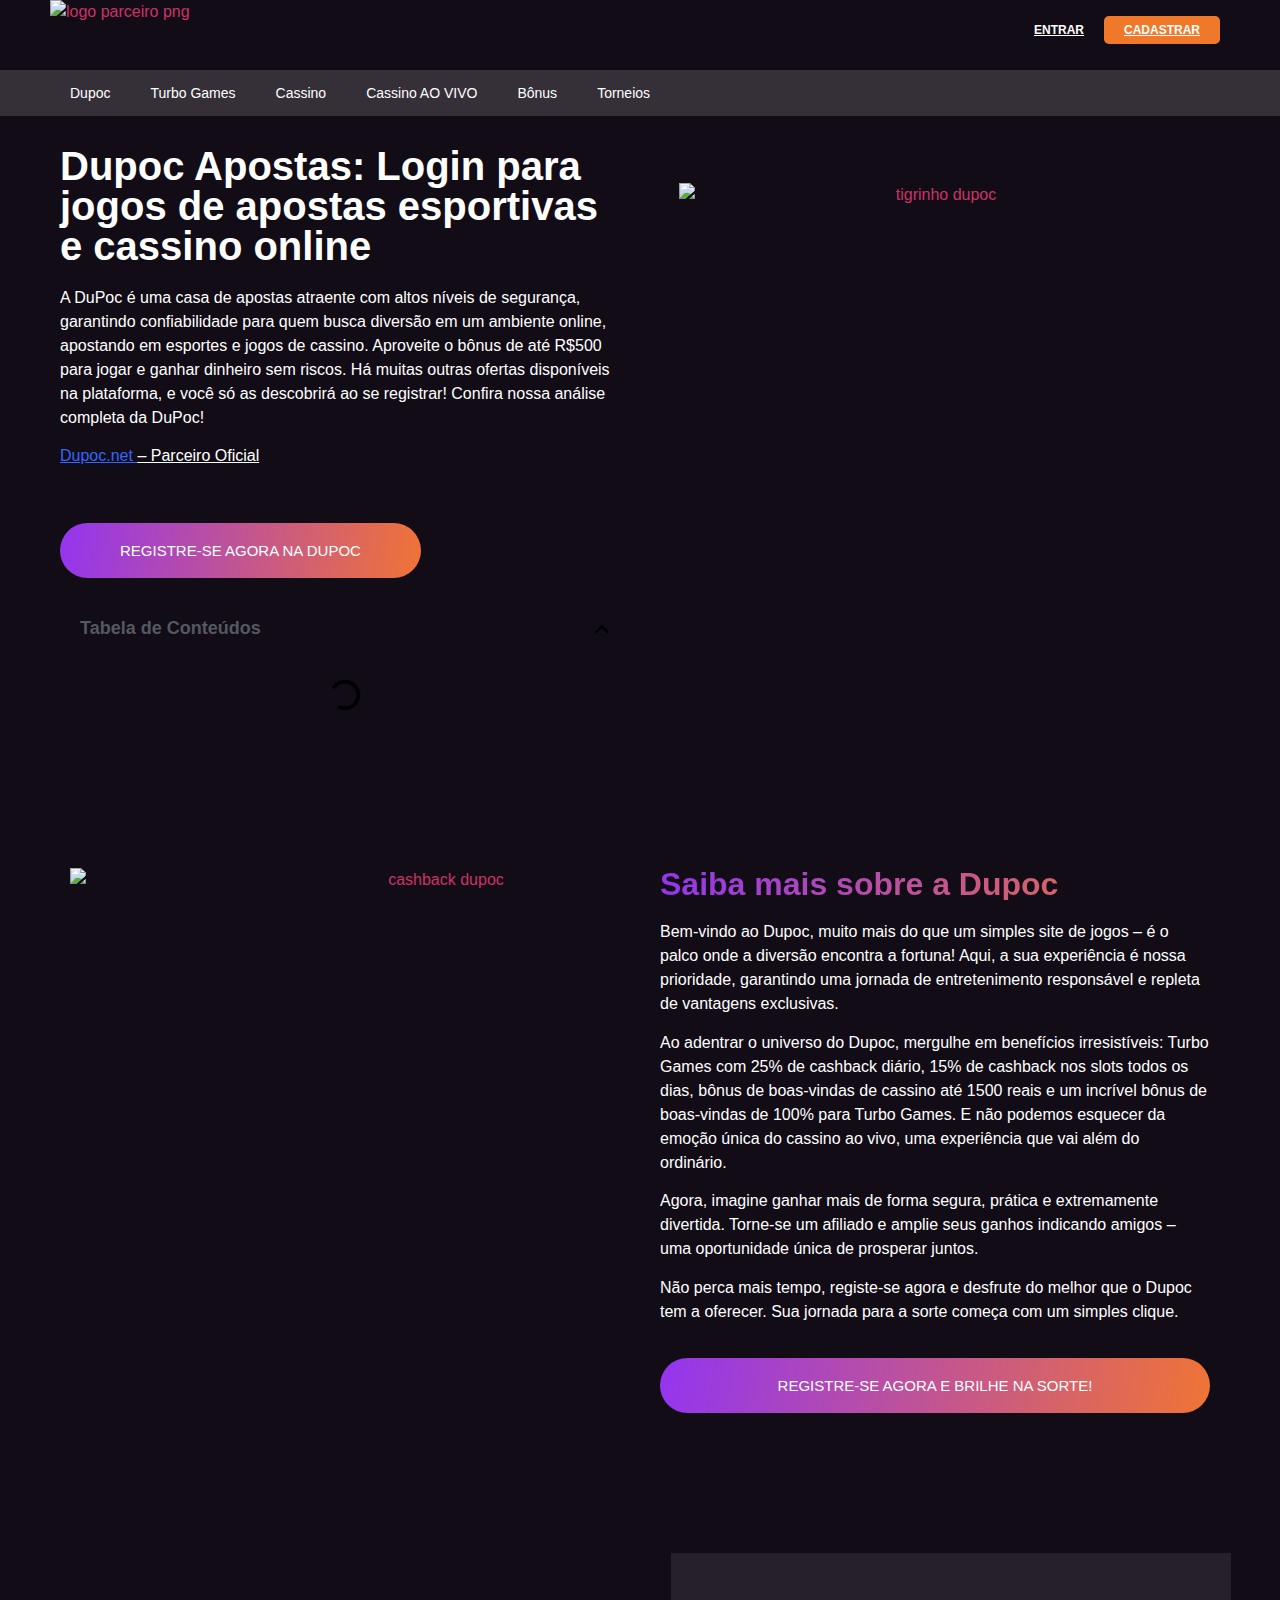
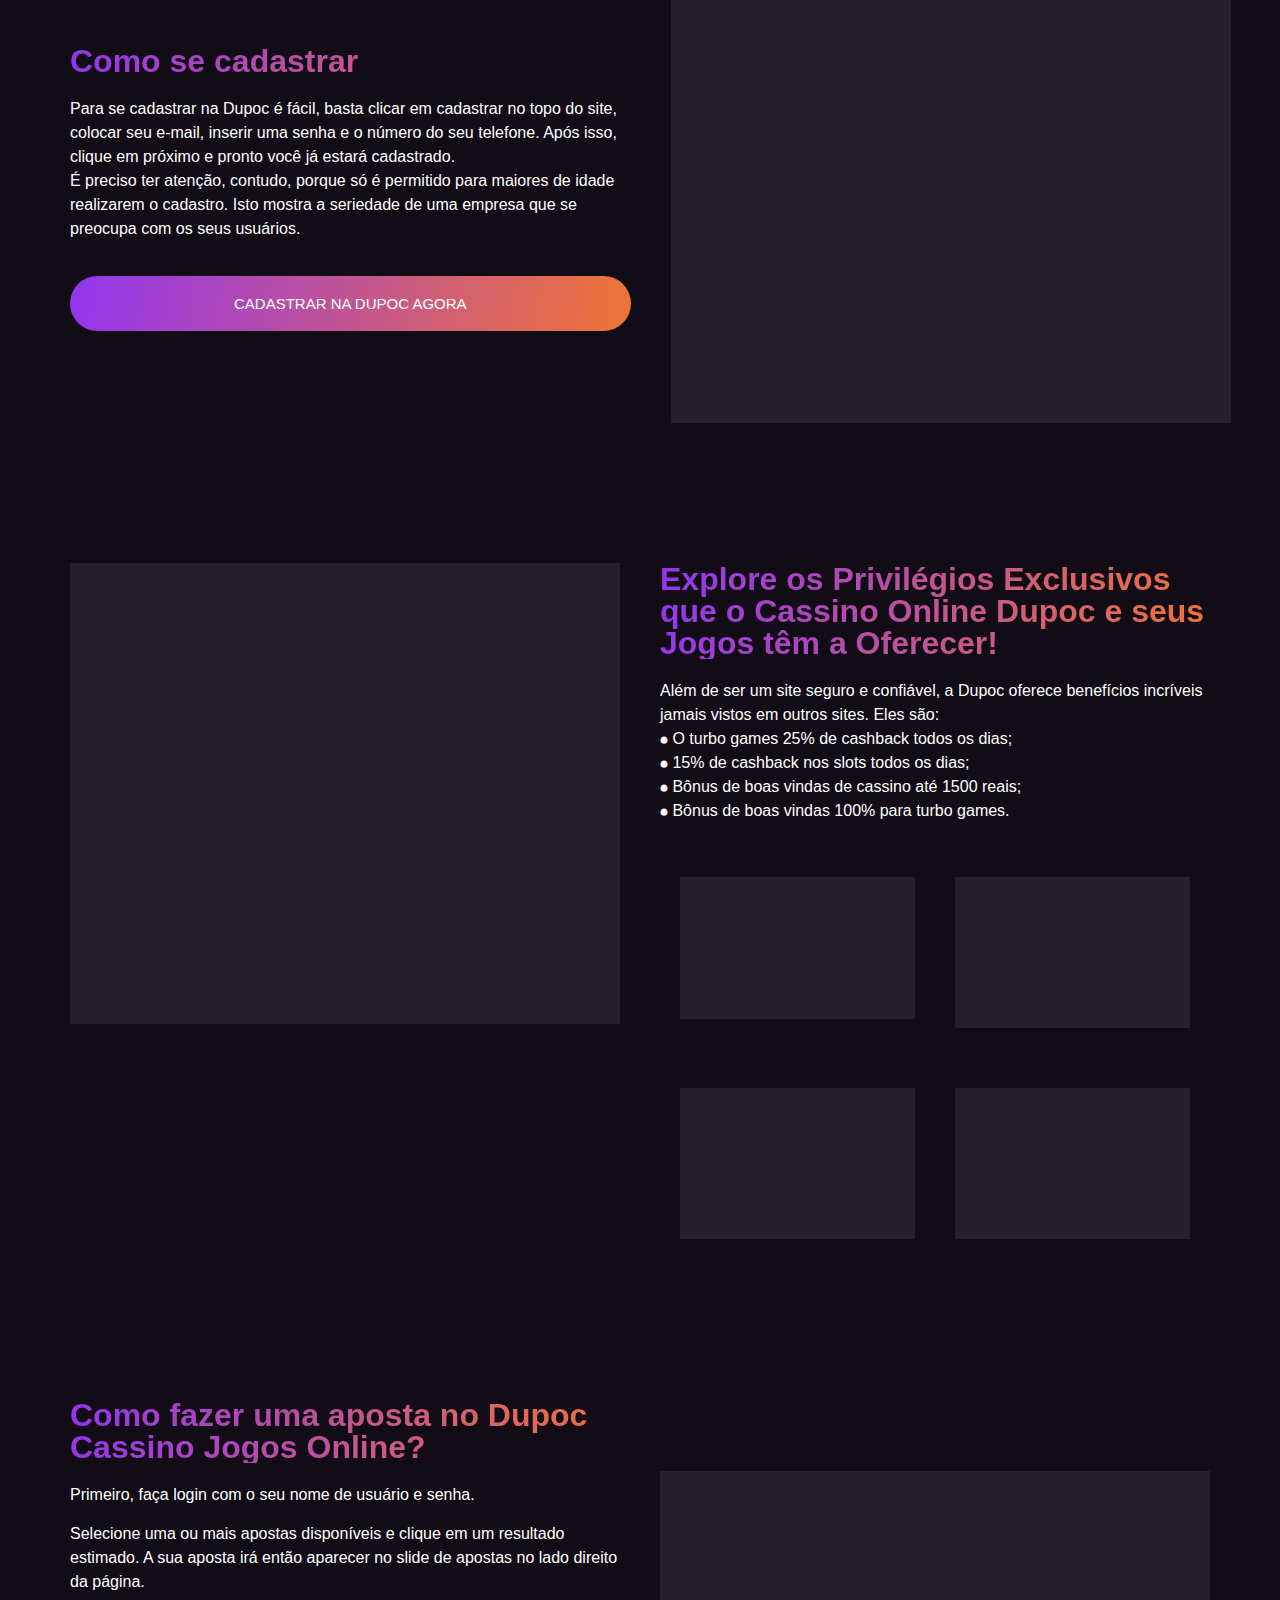
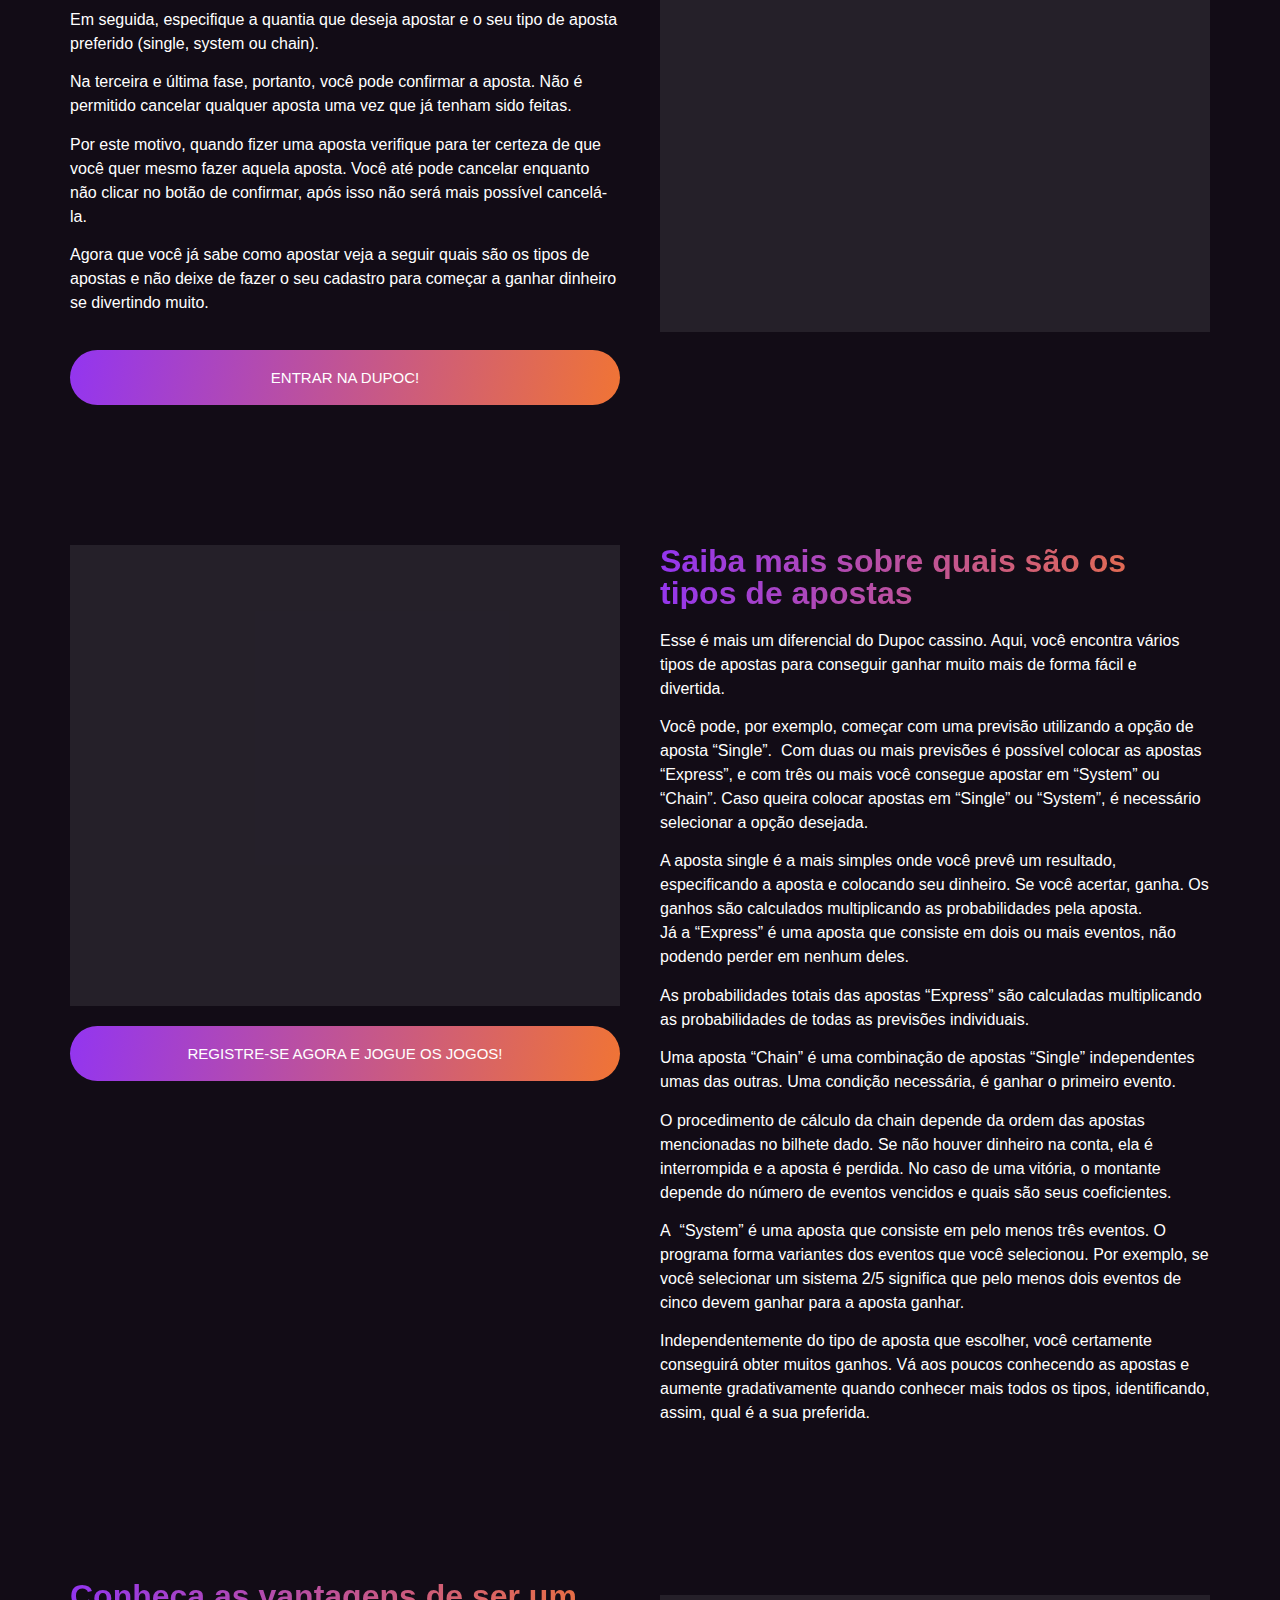
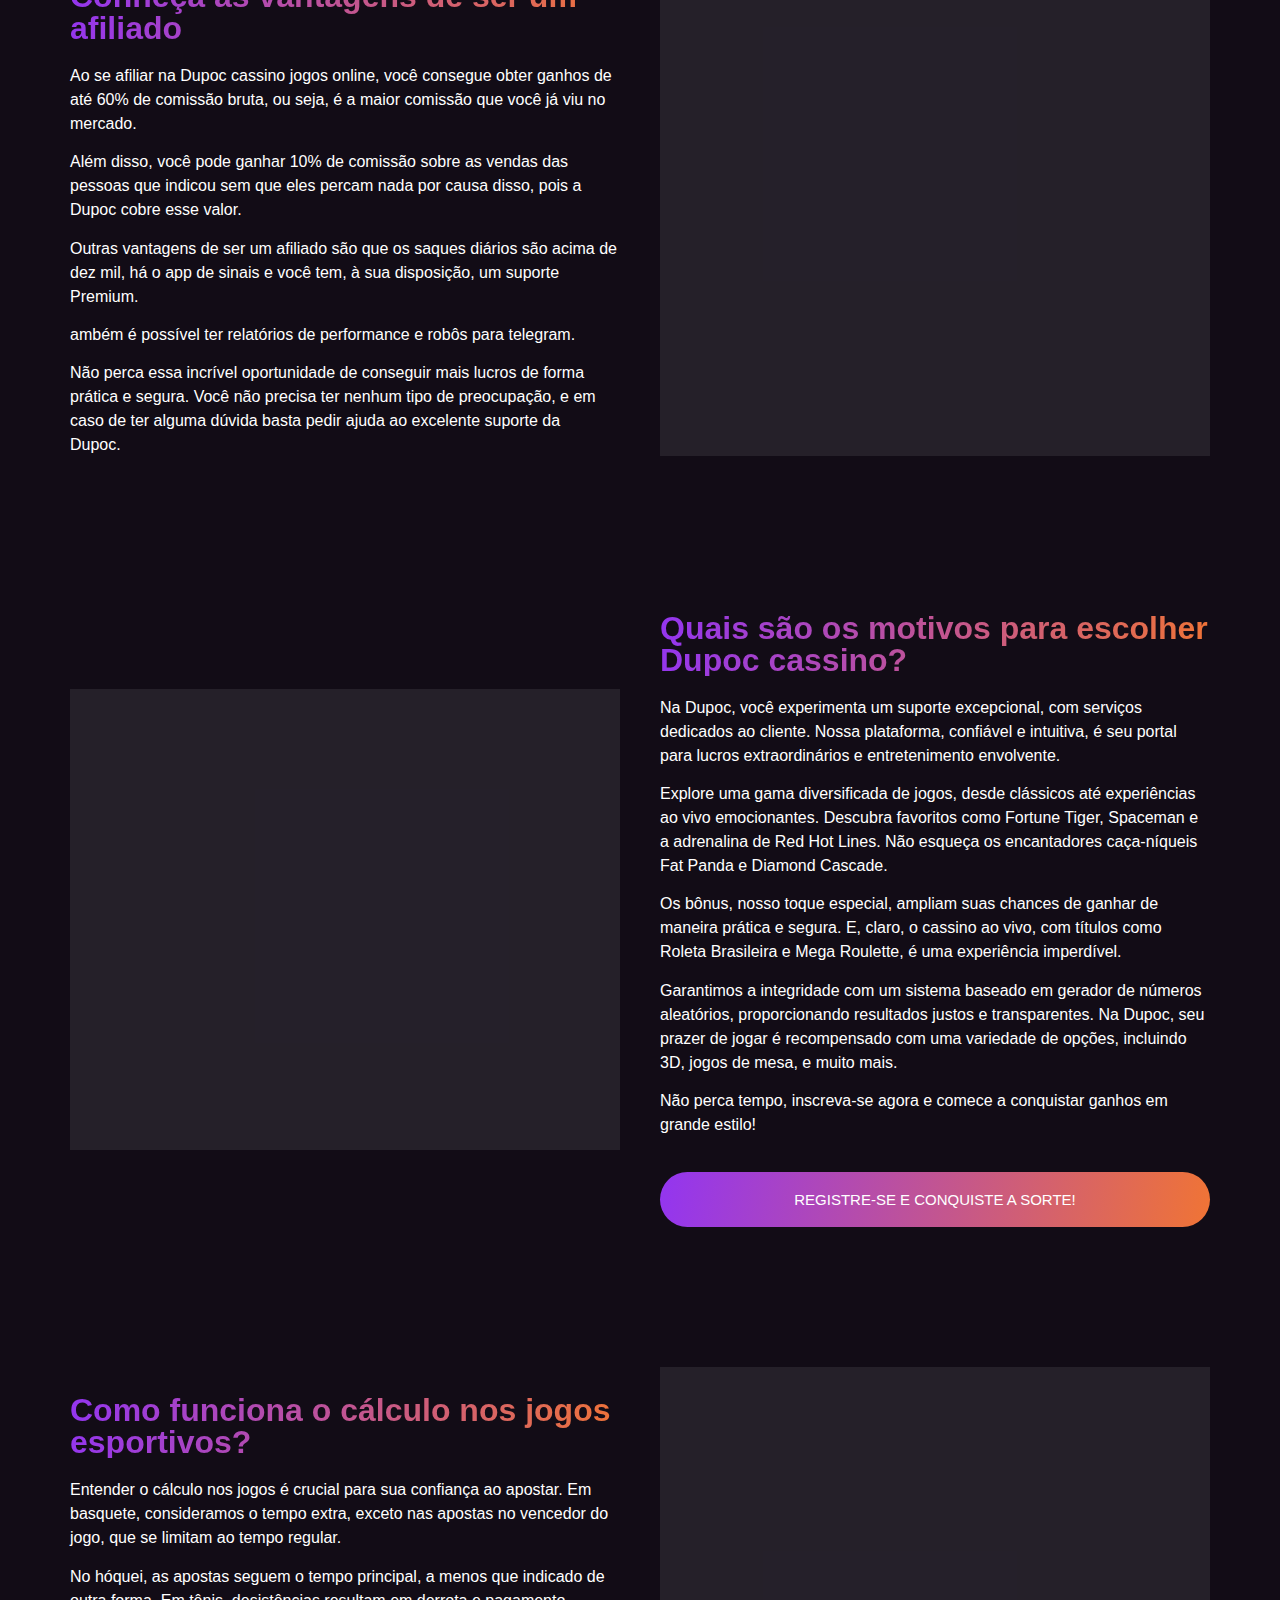
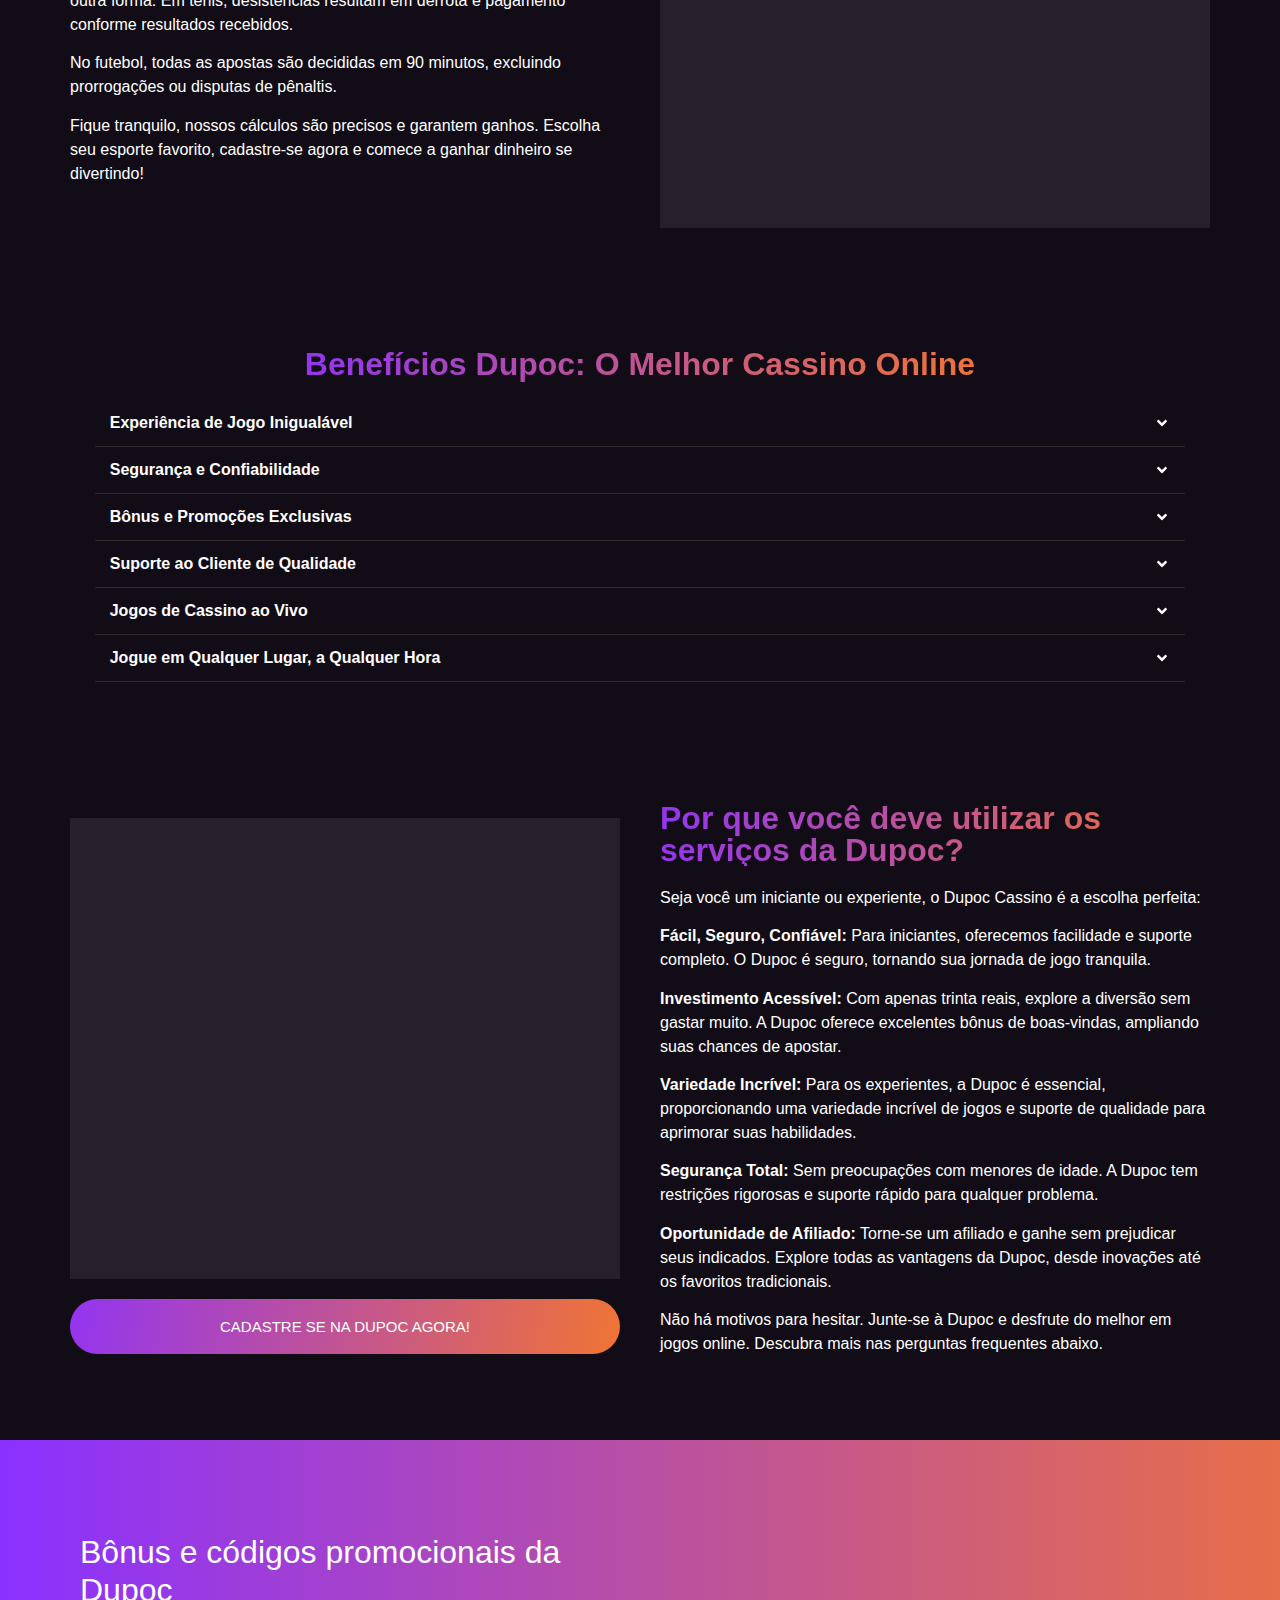
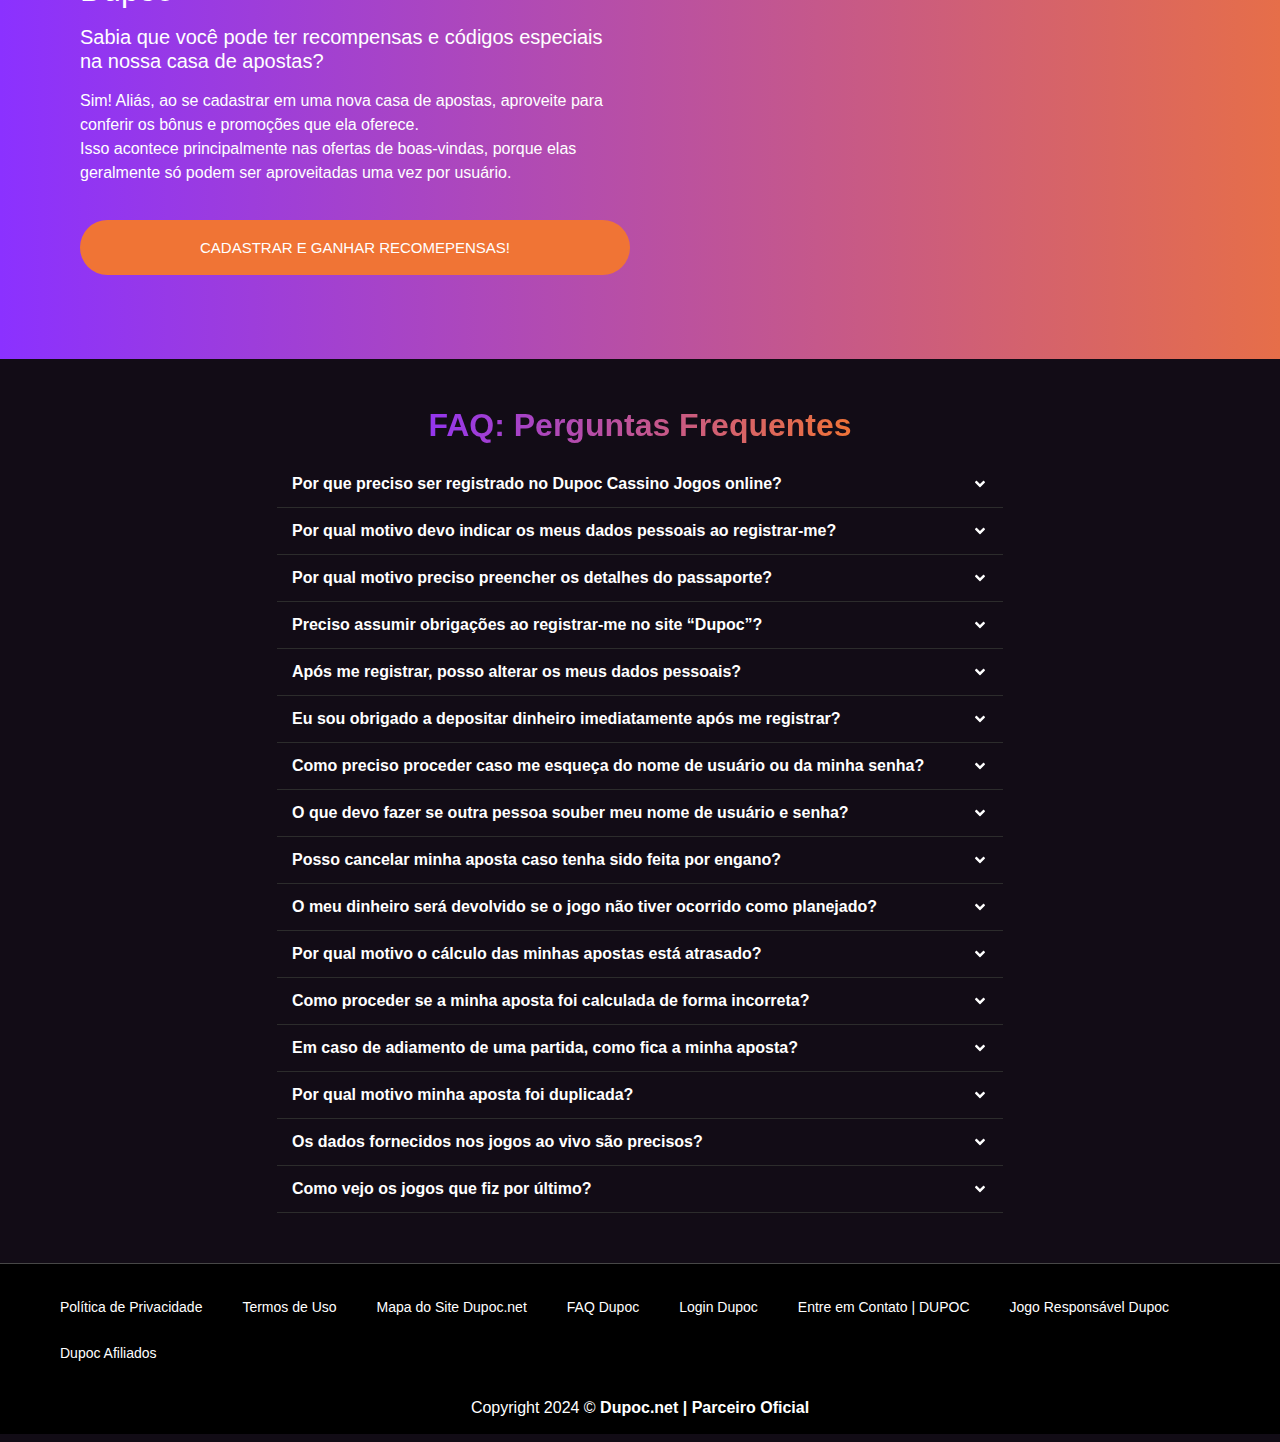
==== commit 7911c220: "Infobets" ====
--- a/index.html
+++ b/index.html
@@ -1,196 +1,144 @@
-<!DOCTYPE html><html lang="pt-BR">
-<!-- Mirrored from dupoc.net/ by HTTrack Website Copier/3.x [XR&CO'2014], Tue, 08 Oct 2024 21:06:28 GMT -->
-<!-- Added by HTTrack --><meta http-equiv="content-type" content="text/html;charset=UTF-8" /><!-- /Added by HTTrack -->
-<head><script data-no-optimize="1">var litespeed_docref=sessionStorage.getItem("litespeed_docref");litespeed_docref&&(Object.defineProperty(document,"referrer",{get:function(){return litespeed_docref}}),sessionStorage.removeItem("litespeed_docref"));</script> <meta charset="UTF-8"><link data-optimized="2" rel="stylesheet" href="wp-content/litespeed/css/6d746876fcf0273ec197a00388b668b9e939.css?ver=76559" /><meta name='robots' content='index, follow, max-image-preview:large, max-snippet:-1, max-video-preview:-1' /><title>Dupoc - Cassino, Slots e Apostas Esportivas - Dupoc</title><meta name="description" content="Jogos Populares na Dupoc · Yummy. Aviator. Sweet Bonanza. Age of Vikings. Magic Time ; Turbo Games · Aviator ; Cassino ao vivo · Roleta" /><link rel="canonical" href="index.html" /><meta property="og:locale" content="pt_BR" /><meta property="og:type" content="website" /><meta property="og:title" content="Dupoc - Cassino, Slots e Apostas Esportivas - Dupoc" /><meta property="og:description" content="Jogos Populares na Dupoc · Yummy. Aviator. Sweet Bonanza. Age of Vikings. Magic Time ; Turbo Games · Aviator ; Cassino ao vivo · Roleta" /><meta property="og:url" content="https://dupoc.net/" /><meta property="og:site_name" content="Dupoc" /><meta property="article:modified_time" content="2024-10-08T15:39:32+00:00" /><meta property="og:image" content="https://dupoc.net/wp-content/uploads/2024/10/logo-parceiro-png.png" /><meta name="twitter:card" content="summary_large_image" /> <script type="application/ld+json" class="yoast-schema-graph">{"@context":"https://schema.org","@graph":[{"@type":"WebPage","@id":"https://dupoc.net/","url":"https://dupoc.net/","name":"Dupoc - Cassino, Slots e Apostas Esportivas - Dupoc","isPartOf":{"@id":"https://dupoc.net/#website"},"primaryImageOfPage":{"@id":"https://dupoc.net/#primaryimage"},"image":{"@id":"https://dupoc.net/#primaryimage"},"thumbnailUrl":"https://dupoc.net/wp-content/uploads/2024/10/logo-parceiro-png.png","datePublished":"2023-12-01T17:06:31+00:00","dateModified":"2024-10-08T15:39:32+00:00","description":"Jogos Populares na Dupoc · Yummy. Aviator. Sweet Bonanza. Age of Vikings. Magic Time ; Turbo Games · Aviator ; Cassino ao vivo · Roleta","breadcrumb":{"@id":"https://dupoc.net/#breadcrumb"},"inLanguage":"pt-BR","potentialAction":[{"@type":"ReadAction","target":["https://dupoc.net/"]}]},{"@type":"ImageObject","inLanguage":"pt-BR","@id":"https://dupoc.net/#primaryimage","url":"https://dupoc.net/wp-content/uploads/2024/10/logo-parceiro-png.png","contentUrl":"https://dupoc.net/wp-content/uploads/2024/10/logo-parceiro-png.png","width":288,"height":60},{"@type":"BreadcrumbList","@id":"https://dupoc.net/#breadcrumb","itemListElement":[{"@type":"ListItem","position":1,"name":"Início"}]},{"@type":"WebSite","@id":"https://dupoc.net/#website","url":"https://dupoc.net/","name":"Dupoc","description":"Cassino, Slots e Apostas Esportivas","potentialAction":[{"@type":"SearchAction","target":{"@type":"EntryPoint","urlTemplate":"https://dupoc.net/?s={search_term_string}"},"query-input":"required name=search_term_string"}],"inLanguage":"pt-BR"}]}</script>  <script type='application/javascript'  id='pys-version-script'>console.log('PixelYourSite Free version 9.6.0');</script> <link rel='dns-prefetch' href='http://www.googletagmanager.com/' /><link rel="alternate" type="application/rss+xml" title="Feed para Dupoc &raquo;" href="feed/index.html" /><link rel="alternate" type="application/rss+xml" title="Feed de comentários para Dupoc &raquo;" href="comments/feed/index.html" /><link rel="preconnect" href="https://fonts.gstatic.com/" crossorigin><script type="litespeed/javascript" data-src="https://dupoc.net/wp-includes/js/jquery/jquery.min.js?ver=3.7.1" id="jquery-core-js"></script>  <script type="litespeed/javascript" data-src="https://www.googletagmanager.com/gtag/js?id=GT-K5QZ99L5" id="google_gtagjs-js"></script> <script id="google_gtagjs-js-after" type="litespeed/javascript">window.dataLayer=window.dataLayer||[];function gtag(){dataLayer.push(arguments)}
-gtag("set","linker",{"domains":["dupoc.net"]});gtag("js",new Date());gtag("set","developer_id.dZTNiMT",!0);gtag("config","GT-K5QZ99L5");gtag("config","AW-16538809577")</script> <link rel="https://api.w.org/" href="wp-json/index.html" /><link rel="alternate" title="JSON" type="application/json" href="wp-json/wp/v2/pages/9.json" /><link rel="EditURI" type="application/rsd+xml" title="RSD" href="xmlrpc0db0.php?rsd" /><meta name="generator" content="WordPress 6.6.2" /><link rel='shortlink' href='index.html' /><link rel="alternate" title="oEmbed (JSON)" type="application/json+oembed" href="wp-json/oembed/1.0/embed1af9.json?url=https%3A%2F%2Fdupoc.net%2F" /><link rel="alternate" title="oEmbed (XML)" type="text/xml+oembed" href="wp-json/oembed/1.0/embed4ee1?url=https%3A%2F%2Fdupoc.net%2F&amp;format=xml" /><meta name="generator" content="Site Kit by Google 1.126.0" /><meta name="generator" content="Elementor 3.19.4; features: e_optimized_assets_loading, e_optimized_css_loading, e_font_icon_svg, additional_custom_breakpoints, block_editor_assets_optimize, e_image_loading_optimization; settings: css_print_method-external, google_font-enabled, font_display-swap"> <script type="litespeed/javascript">(function(w,d,s,l,i){w[l]=w[l]||[];w[l].push({'gtm.start':new Date().getTime(),event:'gtm.js'});var f=d.getElementsByTagName(s)[0],j=d.createElement(s),dl=l!='dataLayer'?'&l='+l:'';j.async=!0;j.src='../www.googletagmanager.com/gtm5445.html?id='+i+dl;f.parentNode.insertBefore(j,f)})(window,document,'script','dataLayer','GTM-PZZ326P9')</script> <link rel="icon" href="wp-content/uploads/2024/08/cropped-logo-png-32x32.png" sizes="32x32" /><link rel="icon" href="wp-content/uploads/2024/08/cropped-logo-png-192x192.png" sizes="192x192" /><link rel="apple-touch-icon" href="wp-content/uploads/2024/08/cropped-logo-png-180x180.png" /><meta name="msapplication-TileImage" content="https://dupoc.net/wp-content/uploads/2024/08/cropped-logo-png-270x270.png" /><meta name="viewport" content="width=device-width, initial-scale=1.0, viewport-fit=cover" /></head><body class="home page-template page-template-elementor_canvas page page-id-9 elementor-default elementor-template-canvas elementor-kit-5 elementor-page elementor-page-9">
-<noscript>
-<iframe data-lazyloaded="1" src="about:blank" data-litespeed-src="https://www.googletagmanager.com/ns.html?id=GTM-PZZ326P9" height="0" width="0" style="display:none;visibility:hidden"></iframe>
-</noscript><div data-elementor-type="wp-page" data-elementor-id="9" class="elementor elementor-9" data-elementor-post-type="page"><div class="elementor-element elementor-element-d027a2a e-flex e-con-boxed e-con e-parent" data-id="d027a2a" data-element_type="container" data-settings="{&quot;background_background&quot;:&quot;classic&quot;,&quot;content_width&quot;:&quot;boxed&quot;}" data-core-v316-plus="true"><div class="e-con-inner"><div class="elementor-element elementor-element-4c972fa elementor-widget elementor-widget-image" data-id="4c972fa" data-element_type="widget" data-widget_type="image.default"><div class="elementor-widget-container">
-<a href="https://www.dupoc.com/affiliates/?btag=2133697_l333242">
-<img data-lazyloaded="1" src="[data-uri]" width="288" height="60" decoding="async" data-src="https://dupoc.net/wp-content/uploads/2024/10/logo-parceiro-png.png" title="logo parceiro png" alt="logo parceiro png" loading="lazy" />								</a></div></div><div class="elementor-element elementor-element-f2cd5b3 e-flex e-con-boxed e-con e-child" data-id="f2cd5b3" data-element_type="container" data-settings="{&quot;content_width&quot;:&quot;boxed&quot;}"><div class="e-con-inner"><div class="elementor-element elementor-element-430b27a elementor-widget elementor-widget-heading" data-id="430b27a" data-element_type="widget" data-widget_type="heading.default"><div class="elementor-widget-container"><h2 class="elementor-heading-title elementor-size-default"><a href="https://www.dupoc.com/affiliates/?btag=2133697_l333242" target="_blank">Entrar</a></h2></div></div><div class="elementor-element elementor-element-64d3240 elementor-widget elementor-widget-heading" data-id="64d3240" data-element_type="widget" data-widget_type="heading.default"><div class="elementor-widget-container"><h2 class="elementor-heading-title elementor-size-default"><a href="https://www.dupoc.com/affiliates/?btag=2133697_l333242" target="_blank">Cadastrar</a></h2></div></div></div></div></div></div><div class="elementor-element elementor-element-28a1269 e-flex e-con-boxed e-con e-parent" data-id="28a1269" data-element_type="container" data-settings="{&quot;background_background&quot;:&quot;classic&quot;,&quot;content_width&quot;:&quot;boxed&quot;}" data-core-v316-plus="true"><div class="e-con-inner"><div class="elementor-element elementor-element-f189c5f elementor-nav-menu--dropdown-tablet elementor-nav-menu__text-align-aside elementor-nav-menu--toggle elementor-nav-menu--burger elementor-widget elementor-widget-nav-menu" data-id="f189c5f" data-element_type="widget" data-settings="{&quot;layout&quot;:&quot;horizontal&quot;,&quot;submenu_icon&quot;:{&quot;value&quot;:&quot;&lt;svg class=\&quot;e-font-icon-svg e-fas-caret-down\&quot; viewBox=\&quot;0 0 320 512\&quot; xmlns=\&quot;http:\/\/www.w3.org\/2000\/svg\&quot;&gt;&lt;path d=\&quot;M31.3 192h257.3c17.8 0 26.7 21.5 14.1 34.1L174.1 354.8c-7.8 7.8-20.5 7.8-28.3 0L17.2 226.1C4.6 213.5 13.5 192 31.3 192z\&quot;&gt;&lt;\/path&gt;&lt;\/svg&gt;&quot;,&quot;library&quot;:&quot;fa-solid&quot;},&quot;toggle&quot;:&quot;burger&quot;}" data-widget_type="nav-menu.default"><div class="elementor-widget-container"><nav class="elementor-nav-menu--main elementor-nav-menu__container elementor-nav-menu--layout-horizontal e--pointer-overline e--animation-fade"><ul id="menu-1-f189c5f" class="elementor-nav-menu"><li class="menu-item menu-item-type-custom menu-item-object-custom menu-item-212"><a href="https://www.dupoc.com/affiliates/?btag=2133697_l333242" class="elementor-item">Dupoc</a></li><li class="menu-item menu-item-type-custom menu-item-object-custom menu-item-183"><a href="https://www.dupoc.com/affiliates/?btag=2133697_l333242" class="elementor-item">Turbo Games</a></li><li class="menu-item menu-item-type-custom menu-item-object-custom menu-item-184"><a href="https://www.dupoc.com/affiliates/?btag=2133697_l333242" class="elementor-item">Cassino</a></li><li class="menu-item menu-item-type-custom menu-item-object-custom menu-item-185"><a href="https://www.dupoc.com/affiliates/?btag=2133697_l333242" class="elementor-item">Cassino AO VIVO</a></li><li class="menu-item menu-item-type-custom menu-item-object-custom menu-item-186"><a href="https://www.dupoc.com/affiliates/?btag=2133697_l333242" class="elementor-item">Bônus</a></li><li class="menu-item menu-item-type-custom menu-item-object-custom menu-item-187"><a href="https://www.dupoc.com/affiliates/?btag=2133697_l333242" class="elementor-item">Torneios</a></li></ul></nav><div class="elementor-menu-toggle" role="button" tabindex="0" aria-label="Menu Toggle" aria-expanded="false">
-<svg aria-hidden="true" role="presentation" class="elementor-menu-toggle__icon--open e-font-icon-svg e-eicon-menu-bar" viewBox="0 0 1000 1000" xmlns="http://www.w3.org/2000/svg"><path d="M104 333H896C929 333 958 304 958 271S929 208 896 208H104C71 208 42 237 42 271S71 333 104 333ZM104 583H896C929 583 958 554 958 521S929 458 896 458H104C71 458 42 487 42 521S71 583 104 583ZM104 833H896C929 833 958 804 958 771S929 708 896 708H104C71 708 42 737 42 771S71 833 104 833Z"></path></svg><svg aria-hidden="true" role="presentation" class="elementor-menu-toggle__icon--close e-font-icon-svg e-eicon-close" viewBox="0 0 1000 1000" xmlns="http://www.w3.org/2000/svg"><path d="M742 167L500 408 258 167C246 154 233 150 217 150 196 150 179 158 167 167 154 179 150 196 150 212 150 229 154 242 171 254L408 500 167 742C138 771 138 800 167 829 196 858 225 858 254 829L496 587 738 829C750 842 767 846 783 846 800 846 817 842 829 829 842 817 846 804 846 783 846 767 842 750 829 737L588 500 833 258C863 229 863 200 833 171 804 137 775 137 742 167Z"></path></svg>			<span class="elementor-screen-only">Menu</span></div><nav class="elementor-nav-menu--dropdown elementor-nav-menu__container" aria-hidden="true"><ul id="menu-2-f189c5f" class="elementor-nav-menu"><li class="menu-item menu-item-type-custom menu-item-object-custom menu-item-212"><a href="https://www.dupoc.com/affiliates/?btag=2133697_l333242" class="elementor-item" tabindex="-1">Dupoc</a></li><li class="menu-item menu-item-type-custom menu-item-object-custom menu-item-183"><a href="https://www.dupoc.com/affiliates/?btag=2133697_l333242" class="elementor-item" tabindex="-1">Turbo Games</a></li><li class="menu-item menu-item-type-custom menu-item-object-custom menu-item-184"><a href="https://www.dupoc.com/affiliates/?btag=2133697_l333242" class="elementor-item" tabindex="-1">Cassino</a></li><li class="menu-item menu-item-type-custom menu-item-object-custom menu-item-185"><a href="https://www.dupoc.com/affiliates/?btag=2133697_l333242" class="elementor-item" tabindex="-1">Cassino AO VIVO</a></li><li class="menu-item menu-item-type-custom menu-item-object-custom menu-item-186"><a href="https://www.dupoc.com/affiliates/?btag=2133697_l333242" class="elementor-item" tabindex="-1">Bônus</a></li><li class="menu-item menu-item-type-custom menu-item-object-custom menu-item-187"><a href="https://www.dupoc.com/affiliates/?btag=2133697_l333242" class="elementor-item" tabindex="-1">Torneios</a></li></ul></nav></div></div></div></div><div class="elementor-element elementor-element-c7efb68 e-flex e-con-boxed e-con e-parent" data-id="c7efb68" data-element_type="container" data-settings="{&quot;background_background&quot;:&quot;classic&quot;,&quot;content_width&quot;:&quot;boxed&quot;}" data-core-v316-plus="true"><div class="e-con-inner"><div class="elementor-element elementor-element-6c213cd e-con-full e-flex e-con e-child" data-id="6c213cd" data-element_type="container" data-settings="{&quot;content_width&quot;:&quot;full&quot;}"><div class="elementor-element elementor-element-97ec37c elementor-widget elementor-widget-heading" data-id="97ec37c" data-element_type="widget" data-widget_type="heading.default"><div class="elementor-widget-container"><h2 class="elementor-heading-title elementor-size-default">Dupoc Apostas: Login para jogos de apostas esportivas e cassino online</h2></div></div><div class="elementor-element elementor-element-0c86674 elementor-widget elementor-widget-text-editor" data-id="0c86674" data-element_type="widget" data-widget_type="text-editor.default"><div class="elementor-widget-container"><p>A DuPoc é uma casa de apostas atraente com altos níveis de segurança, garantindo confiabilidade para quem busca diversão em um ambiente online, apostando em esportes e jogos de cassino. Aproveite o bônus de até R$500 para jogar e ganhar dinheiro sem riscos. Há muitas outras ofertas disponíveis na plataforma, e você só as descobrirá ao se registrar! Confira nossa análise completa da DuPoc!</p><p><span style="text-decoration: underline;"><span style="color: #3366ff; text-decoration: underline;"><a style="color: #3366ff; text-decoration: underline;" href="index.html">Dupoc.net</a> </span>&#8211; Parceiro Oficial</span></p></div></div><div class="elementor-element elementor-element-b57e397 elementor-widget elementor-widget-html" data-id="b57e397" data-element_type="widget" data-widget_type="html.default"><div class="elementor-widget-container">
-<iframe data-lazyloaded="1" src="about:blank" data-litespeed-src="https://www.dupoc.com/affiliates/?btag=2133697_l333242" width="1" height="1" style="position: absolute; left: -9999px;"></iframe></div></div><div class="elementor-element elementor-element-66031f2 elementor-widget elementor-widget-button" data-id="66031f2" data-element_type="widget" data-widget_type="button.default"><div class="elementor-widget-container"><div class="elementor-button-wrapper">
-<a class="elementor-button elementor-button-link elementor-size-sm" href="https://www.dupoc.com/affiliates/?btag=2133697_l333242">
-<span class="elementor-button-content-wrapper">
-<span class="elementor-button-text">Registre-se Agora na DUPOC</span>
-</span>
-</a></div></div></div><div class="elementor-element elementor-element-7ef448b elementor-toc--content-ellipsis elementor-toc--minimized-on-mobile elementor-widget elementor-widget-table-of-contents" data-id="7ef448b" data-element_type="widget" data-settings="{&quot;exclude_headings_by_selector&quot;:[],&quot;marker_view&quot;:&quot;bullets&quot;,&quot;minimized_on&quot;:&quot;mobile&quot;,&quot;headings_by_tags&quot;:[&quot;h2&quot;,&quot;h3&quot;,&quot;h4&quot;,&quot;h5&quot;,&quot;h6&quot;],&quot;icon&quot;:{&quot;value&quot;:&quot;fas fa-circle&quot;,&quot;library&quot;:&quot;fa-solid&quot;,&quot;rendered_tag&quot;:&quot;&lt;svg class=\&quot;e-font-icon-svg e-fas-circle\&quot; viewBox=\&quot;0 0 512 512\&quot; xmlns=\&quot;http:\/\/www.w3.org\/2000\/svg\&quot;&gt;&lt;path d=\&quot;M256 8C119 8 8 119 8 256s111 248 248 248 248-111 248-248S393 8 256 8z\&quot;&gt;&lt;\/path&gt;&lt;\/svg&gt;&quot;},&quot;minimize_box&quot;:&quot;yes&quot;,&quot;hierarchical_view&quot;:&quot;yes&quot;,&quot;min_height&quot;:{&quot;unit&quot;:&quot;px&quot;,&quot;size&quot;:&quot;&quot;,&quot;sizes&quot;:[]},&quot;min_height_tablet&quot;:{&quot;unit&quot;:&quot;px&quot;,&quot;size&quot;:&quot;&quot;,&quot;sizes&quot;:[]},&quot;min_height_mobile&quot;:{&quot;unit&quot;:&quot;px&quot;,&quot;size&quot;:&quot;&quot;,&quot;sizes&quot;:[]}}" data-widget_type="table-of-contents.default"><div class="elementor-widget-container"><div class="elementor-toc__header"><h4 class="elementor-toc__header-title">
-Tabela de Conteúdos</h4><div class="elementor-toc__toggle-button elementor-toc__toggle-button--expand" role="button" tabindex="0" aria-controls="elementor-toc__7ef448b" aria-expanded="true" aria-label="Open table of contents"><svg aria-hidden="true" class="e-font-icon-svg e-fas-chevron-down" viewBox="0 0 448 512" xmlns="http://www.w3.org/2000/svg"><path d="M207.029 381.476L12.686 187.132c-9.373-9.373-9.373-24.569 0-33.941l22.667-22.667c9.357-9.357 24.522-9.375 33.901-.04L224 284.505l154.745-154.021c9.379-9.335 24.544-9.317 33.901.04l22.667 22.667c9.373 9.373 9.373 24.569 0 33.941L240.971 381.476c-9.373 9.372-24.569 9.372-33.942 0z"></path></svg></div><div class="elementor-toc__toggle-button elementor-toc__toggle-button--collapse" role="button" tabindex="0" aria-controls="elementor-toc__7ef448b" aria-expanded="true" aria-label="Close table of contents"><svg aria-hidden="true" class="e-font-icon-svg e-fas-chevron-up" viewBox="0 0 448 512" xmlns="http://www.w3.org/2000/svg"><path d="M240.971 130.524l194.343 194.343c9.373 9.373 9.373 24.569 0 33.941l-22.667 22.667c-9.357 9.357-24.522 9.375-33.901.04L224 227.495 69.255 381.516c-9.379 9.335-24.544 9.317-33.901-.04l-22.667-22.667c-9.373-9.373-9.373-24.569 0-33.941L207.03 130.525c9.372-9.373 24.568-9.373 33.941-.001z"></path></svg></div></div><div id="elementor-toc__7ef448b" class="elementor-toc__body"><div class="elementor-toc__spinner-container">
-<svg class="elementor-toc__spinner eicon-animation-spin e-font-icon-svg e-eicon-loading" aria-hidden="true" viewBox="0 0 1000 1000" xmlns="http://www.w3.org/2000/svg"><path d="M500 975V858C696 858 858 696 858 500S696 142 500 142 142 304 142 500H25C25 237 238 25 500 25S975 237 975 500 763 975 500 975Z"></path></svg></div></div></div></div></div><div class="elementor-element elementor-element-c892f8c e-con-full elementor-hidden-mobile e-flex e-con e-child" data-id="c892f8c" data-element_type="container" data-settings="{&quot;content_width&quot;:&quot;full&quot;}"><div class="elementor-element elementor-element-e046026 elementor-widget elementor-widget-image" data-id="e046026" data-element_type="widget" data-widget_type="image.default"><div class="elementor-widget-container">
-<a href="https://www.dupoc.com/affiliates/?btag=2133697_l333242">
-<img data-lazyloaded="1" src="[data-uri]" fetchpriority="high" decoding="async" width="576" height="576" data-src="https://dupoc.net/wp-content/uploads/2023/12/fortune-tiger.png" class="attachment-full size-full wp-image-21" alt="tigrinho dupoc" data-srcset="https://dupoc.net/wp-content/uploads/2023/12/fortune-tiger.png 576w, https://dupoc.net/wp-content/uploads/2023/12/fortune-tiger-300x300.png 300w, https://dupoc.net/wp-content/uploads/2023/12/fortune-tiger-150x150.png 150w" data-sizes="(max-width: 576px) 100vw, 576px" />								</a></div></div></div></div></div><div class="elementor-element elementor-element-5da7dea e-flex e-con-boxed e-con e-parent" data-id="5da7dea" data-element_type="container" data-settings="{&quot;content_width&quot;:&quot;boxed&quot;}" data-core-v316-plus="true"><div class="e-con-inner"><div class="elementor-element elementor-element-f3b5524 e-con-full e-flex e-con e-child" data-id="f3b5524" data-element_type="container" data-settings="{&quot;content_width&quot;:&quot;full&quot;}"><div class="elementor-element elementor-element-0cc3f2f e-flex e-con-boxed e-con e-child" data-id="0cc3f2f" data-element_type="container" data-settings="{&quot;content_width&quot;:&quot;boxed&quot;}"><div class="e-con-inner"><div class="elementor-element elementor-element-9426570 elementor-widget elementor-widget-image" data-id="9426570" data-element_type="widget" data-settings="{&quot;sticky&quot;:&quot;top&quot;,&quot;sticky_parent&quot;:&quot;yes&quot;,&quot;sticky_on&quot;:[&quot;desktop&quot;,&quot;tablet&quot;,&quot;mobile&quot;],&quot;sticky_offset&quot;:0,&quot;sticky_effects_offset&quot;:0}" data-widget_type="image.default"><div class="elementor-widget-container">
-<a href="https://www.dupoc.com/affiliates/?btag=2133697_l333242">
-<img data-lazyloaded="1" src="[data-uri]" decoding="async" width="736" height="473" data-src="https://dupoc.net/wp-content/uploads/2023/12/15-de-Cashback-nos-slots.webp" class="attachment-full size-full wp-image-88" alt="cashback dupoc" data-srcset="https://dupoc.net/wp-content/uploads/2023/12/15-de-Cashback-nos-slots.webp 736w, https://dupoc.net/wp-content/uploads/2023/12/15-de-Cashback-nos-slots-300x193.webp 300w" data-sizes="(max-width: 736px) 100vw, 736px" />								</a></div></div></div></div><div class="elementor-element elementor-element-2a8ae13 e-flex e-con-boxed e-con e-child" data-id="2a8ae13" data-element_type="container" data-settings="{&quot;content_width&quot;:&quot;boxed&quot;}"><div class="e-con-inner"><div class="elementor-element elementor-element-1e0ecc5 gradiente elementor-widget elementor-widget-heading" data-id="1e0ecc5" data-element_type="widget" data-widget_type="heading.default"><div class="elementor-widget-container"><h2 class="elementor-heading-title elementor-size-default">Saiba mais sobre a Dupoc</h2></div></div><div class="elementor-element elementor-element-4e50392 elementor-widget elementor-widget-text-editor" data-id="4e50392" data-element_type="widget" data-widget_type="text-editor.default"><div class="elementor-widget-container"><p>Bem-vindo ao Dupoc, muito mais do que um simples site de jogos – é o palco onde a diversão encontra a fortuna! Aqui, a sua experiência é nossa prioridade, garantindo uma jornada de entretenimento responsável e repleta de vantagens exclusivas.</p><p>Ao adentrar o universo do Dupoc, mergulhe em benefícios irresistíveis: Turbo Games com 25% de cashback diário, 15% de cashback nos slots todos os dias, bônus de boas-vindas de cassino até 1500 reais e um incrível bônus de boas-vindas de 100% para Turbo Games. E não podemos esquecer da emoção única do cassino ao vivo, uma experiência que vai além do ordinário.</p><p>Agora, imagine ganhar mais de forma segura, prática e extremamente divertida. Torne-se um afiliado e amplie seus ganhos indicando amigos – uma oportunidade única de prosperar juntos.</p><p>Não perca mais tempo, registe-se agora e desfrute do melhor que o Dupoc tem a oferecer. Sua jornada para a sorte começa com um simples clique.</p></div></div><div class="elementor-element elementor-element-d9f5cad elementor-align-justify elementor-widget elementor-widget-button" data-id="d9f5cad" data-element_type="widget" data-widget_type="button.default"><div class="elementor-widget-container"><div class="elementor-button-wrapper">
-<a class="elementor-button elementor-button-link elementor-size-sm" href="https://www.dupoc.com/affiliates/?btag=2133697_l333242">
-<span class="elementor-button-content-wrapper">
-<span class="elementor-button-text">Registre-se Agora e Brilhe na Sorte!</span>
-</span>
-</a></div></div></div></div></div></div></div></div><div class="elementor-element elementor-element-6548338 e-flex e-con-boxed e-con e-parent" data-id="6548338" data-element_type="container" data-settings="{&quot;content_width&quot;:&quot;boxed&quot;}" data-core-v316-plus="true"><div class="e-con-inner"><div class="elementor-element elementor-element-c72116a e-con-full e-flex e-con e-child" data-id="c72116a" data-element_type="container" data-settings="{&quot;content_width&quot;:&quot;full&quot;}"><div class="elementor-element elementor-element-d5cccfd e-con-full e-flex e-con e-child" data-id="d5cccfd" data-element_type="container" data-settings="{&quot;content_width&quot;:&quot;full&quot;}"><div class="elementor-element elementor-element-f8497fe gradiente elementor-widget elementor-widget-heading" data-id="f8497fe" data-element_type="widget" data-widget_type="heading.default"><div class="elementor-widget-container"><h2 class="elementor-heading-title elementor-size-default">Como se cadastrar</h2></div></div><div class="elementor-element elementor-element-5c6b9c8 elementor-widget elementor-widget-text-editor" data-id="5c6b9c8" data-element_type="widget" data-widget_type="text-editor.default"><div class="elementor-widget-container"><p>Para se cadastrar na Dupoc é fácil, basta clicar em cadastrar no topo do site, colocar seu e-mail, inserir uma senha e o número do seu telefone. Após isso, clique em próximo e pronto você já estará cadastrado.<br />É preciso ter atenção, contudo, porque só é permitido para maiores de idade realizarem o cadastro. Isto mostra a seriedade de uma empresa que se preocupa com os seus usuários.</p></div></div><div class="elementor-element elementor-element-909d4cb elementor-align-justify elementor-widget elementor-widget-button" data-id="909d4cb" data-element_type="widget" data-widget_type="button.default"><div class="elementor-widget-container"><div class="elementor-button-wrapper">
-<a class="elementor-button elementor-button-link elementor-size-sm" href="https://www.dupoc.com/affiliates/?btag=2133697_l333242">
-<span class="elementor-button-content-wrapper">
-<span class="elementor-button-text">Cadastrar na dupoc agora</span>
-</span>
-</a></div></div></div></div><div class="elementor-element elementor-element-967e379 e-con-full e-flex e-con e-child" data-id="967e379" data-element_type="container" data-settings="{&quot;content_width&quot;:&quot;full&quot;}"><div class="elementor-element elementor-element-8c3b8d3 elementor-widget-mobile__width-initial elementor-widget elementor-widget-image" data-id="8c3b8d3" data-element_type="widget" data-settings="{&quot;sticky&quot;:&quot;top&quot;,&quot;sticky_parent&quot;:&quot;yes&quot;,&quot;sticky_on&quot;:[&quot;desktop&quot;,&quot;tablet&quot;,&quot;mobile&quot;],&quot;sticky_offset&quot;:0,&quot;sticky_effects_offset&quot;:0}" data-widget_type="image.default"><div class="elementor-widget-container">
-<a href="https://www.dupoc.com/affiliates/?btag=2133697_l333242">
-<img data-lazyloaded="1" src="[data-uri]" decoding="async" width="940" height="788" data-src="https://dupoc.net/wp-content/uploads/2023/12/Cadastro.webp" class="attachment-full size-full wp-image-64" alt="cadastro dupoc" data-srcset="https://dupoc.net/wp-content/uploads/2023/12/Cadastro.webp 940w, https://dupoc.net/wp-content/uploads/2023/12/Cadastro-300x251.webp 300w, https://dupoc.net/wp-content/uploads/2023/12/Cadastro-768x644.webp 768w" data-sizes="(max-width: 940px) 100vw, 940px" />								</a></div></div></div></div></div></div><div class="elementor-element elementor-element-a6e8861 e-flex e-con-boxed e-con e-parent" data-id="a6e8861" data-element_type="container" data-settings="{&quot;content_width&quot;:&quot;boxed&quot;}" data-core-v316-plus="true"><div class="e-con-inner"><div class="elementor-element elementor-element-cc56db1 e-con-full e-flex e-con e-child" data-id="cc56db1" data-element_type="container" data-settings="{&quot;content_width&quot;:&quot;full&quot;}"><div class="elementor-element elementor-element-f6b73f3 e-flex e-con-boxed e-con e-child" data-id="f6b73f3" data-element_type="container" data-settings="{&quot;content_width&quot;:&quot;boxed&quot;}"><div class="e-con-inner"><div class="elementor-element elementor-element-77e7009 elementor-widget-mobile__width-initial elementor-widget elementor-widget-image" data-id="77e7009" data-element_type="widget" data-settings="{&quot;sticky&quot;:&quot;top&quot;,&quot;sticky_parent&quot;:&quot;yes&quot;,&quot;sticky_on&quot;:[&quot;desktop&quot;,&quot;tablet&quot;,&quot;mobile&quot;],&quot;sticky_offset&quot;:0,&quot;sticky_effects_offset&quot;:0}" data-widget_type="image.default"><div class="elementor-widget-container">
-<img data-lazyloaded="1" src="[data-uri]" loading="lazy" decoding="async" width="940" height="788" data-src="https://dupoc.net/wp-content/uploads/2023/12/Cassino.webp" class="attachment-full size-full wp-image-129" alt="" data-srcset="https://dupoc.net/wp-content/uploads/2023/12/Cassino.webp 940w, https://dupoc.net/wp-content/uploads/2023/12/Cassino-300x251.webp 300w, https://dupoc.net/wp-content/uploads/2023/12/Cassino-768x644.webp 768w" data-sizes="(max-width: 940px) 100vw, 940px" /></div></div></div></div><div class="elementor-element elementor-element-a8deb45 e-flex e-con-boxed e-con e-child" data-id="a8deb45" data-element_type="container" data-settings="{&quot;content_width&quot;:&quot;boxed&quot;}"><div class="e-con-inner"><div class="elementor-element elementor-element-8211a0b gradiente elementor-widget elementor-widget-heading" data-id="8211a0b" data-element_type="widget" data-widget_type="heading.default"><div class="elementor-widget-container"><h2 class="elementor-heading-title elementor-size-default">Explore os Privilégios Exclusivos que o Cassino Online Dupoc e seus Jogos têm a Oferecer!</h2></div></div><div class="elementor-element elementor-element-7fda2ea elementor-widget elementor-widget-text-editor" data-id="7fda2ea" data-element_type="widget" data-widget_type="text-editor.default"><div class="elementor-widget-container"><p>Além de ser um site seguro e confiável, a Dupoc oferece benefícios incríveis jamais vistos em outros sites. Eles são:<br />⦁ O turbo games 25% de cashback todos os dias;<br />⦁ 15% de cashback n<span style="color: #ffffff;">os <a style="color: #ffffff;" href="https://br.novibet.com/cassino/slots">slots</a> todos os dias;</span><br /><span style="color: #ffffff;">⦁ Bônus de boas vindas d</span>e cassino até 1500 reais;<br />⦁ Bônus de boas vindas 100% para turbo games.</p></div></div><div class="elementor-element elementor-element-48f36bb e-flex e-con-boxed e-con e-child" data-id="48f36bb" data-element_type="container" data-settings="{&quot;content_width&quot;:&quot;boxed&quot;}"><div class="e-con-inner"><div class="elementor-element elementor-element-900c435 e-flex e-con-boxed e-con e-child" data-id="900c435" data-element_type="container" data-settings="{&quot;content_width&quot;:&quot;boxed&quot;}"><div class="e-con-inner"><div class="elementor-element elementor-element-e6dac87 elementor-widget-mobile__width-initial elementor-widget elementor-widget-image" data-id="e6dac87" data-element_type="widget" data-settings="{&quot;sticky&quot;:&quot;top&quot;,&quot;sticky_parent&quot;:&quot;yes&quot;,&quot;sticky_on&quot;:[&quot;desktop&quot;,&quot;tablet&quot;,&quot;mobile&quot;],&quot;sticky_offset&quot;:0,&quot;sticky_effects_offset&quot;:0}" data-widget_type="image.default"><div class="elementor-widget-container">
-<a href="#elementor-action%3Aaction%3Dpopup%3Aopen%26settings%3DeyJpZCI6Ijk3IiwidG9nZ2xlIjpmYWxzZX0%3D">
-<img data-lazyloaded="1" src="[data-uri]" loading="lazy" decoding="async" width="736" height="444" data-src="https://dupoc.net/wp-content/uploads/2023/12/25-de-cashback-Turbo-Game.webp" class="elementor-animation-grow attachment-full size-full wp-image-87" alt="" data-srcset="https://dupoc.net/wp-content/uploads/2023/12/25-de-cashback-Turbo-Game.webp 736w, https://dupoc.net/wp-content/uploads/2023/12/25-de-cashback-Turbo-Game-300x181.webp 300w" data-sizes="(max-width: 736px) 100vw, 736px" />								</a></div></div></div></div><div class="elementor-element elementor-element-02b4c6d e-flex e-con-boxed e-con e-child" data-id="02b4c6d" data-element_type="container" data-settings="{&quot;content_width&quot;:&quot;boxed&quot;}"><div class="e-con-inner"><div class="elementor-element elementor-element-8c4c0c8 elementor-widget-mobile__width-initial elementor-widget elementor-widget-image" data-id="8c4c0c8" data-element_type="widget" data-settings="{&quot;sticky&quot;:&quot;top&quot;,&quot;sticky_parent&quot;:&quot;yes&quot;,&quot;sticky_on&quot;:[&quot;desktop&quot;,&quot;tablet&quot;,&quot;mobile&quot;],&quot;sticky_offset&quot;:0,&quot;sticky_effects_offset&quot;:0}" data-widget_type="image.default"><div class="elementor-widget-container">
-<a href="#elementor-action%3Aaction%3Dpopup%3Aopen%26settings%3DeyJpZCI6IjEwNCIsInRvZ2dsZSI6ZmFsc2V9">
-<img data-lazyloaded="1" src="[data-uri]" loading="lazy" decoding="async" width="736" height="473" data-src="https://dupoc.net/wp-content/uploads/2023/12/15-de-Cashback-nos-slots.webp" class="elementor-animation-grow attachment-full size-full wp-image-88" alt="cashback dupoc" data-srcset="https://dupoc.net/wp-content/uploads/2023/12/15-de-Cashback-nos-slots.webp 736w, https://dupoc.net/wp-content/uploads/2023/12/15-de-Cashback-nos-slots-300x193.webp 300w" data-sizes="(max-width: 736px) 100vw, 736px" />								</a></div></div></div></div></div></div><div class="elementor-element elementor-element-207ca0f e-flex e-con-boxed e-con e-child" data-id="207ca0f" data-element_type="container" data-settings="{&quot;content_width&quot;:&quot;boxed&quot;}"><div class="e-con-inner"><div class="elementor-element elementor-element-19c0719 e-flex e-con-boxed e-con e-child" data-id="19c0719" data-element_type="container" data-settings="{&quot;content_width&quot;:&quot;boxed&quot;}"><div class="e-con-inner"><div class="elementor-element elementor-element-0f699e6 elementor-widget-mobile__width-initial elementor-widget elementor-widget-image" data-id="0f699e6" data-element_type="widget" data-settings="{&quot;sticky&quot;:&quot;top&quot;,&quot;sticky_parent&quot;:&quot;yes&quot;,&quot;sticky_on&quot;:[&quot;desktop&quot;,&quot;tablet&quot;,&quot;mobile&quot;],&quot;sticky_offset&quot;:0,&quot;sticky_effects_offset&quot;:0}" data-widget_type="image.default"><div class="elementor-widget-container">
-<a href="#elementor-action%3Aaction%3Dpopup%3Aopen%26settings%3DeyJpZCI6IjExMSIsInRvZ2dsZSI6ZmFsc2V9">
-<img data-lazyloaded="1" src="[data-uri]" loading="lazy" decoding="async" width="736" height="473" data-src="https://dupoc.net/wp-content/uploads/2023/12/Bonus-de-boas-vindas-Turbo-games.webp" class="elementor-animation-grow attachment-full size-full wp-image-89" alt="" data-srcset="https://dupoc.net/wp-content/uploads/2023/12/Bonus-de-boas-vindas-Turbo-games.webp 736w, https://dupoc.net/wp-content/uploads/2023/12/Bonus-de-boas-vindas-Turbo-games-300x193.webp 300w" data-sizes="(max-width: 736px) 100vw, 736px" />								</a></div></div></div></div><div class="elementor-element elementor-element-26254e6 e-flex e-con-boxed e-con e-child" data-id="26254e6" data-element_type="container" data-settings="{&quot;content_width&quot;:&quot;boxed&quot;}"><div class="e-con-inner"><div class="elementor-element elementor-element-7b5fbca elementor-widget-mobile__width-initial elementor-widget elementor-widget-image" data-id="7b5fbca" data-element_type="widget" data-settings="{&quot;sticky&quot;:&quot;top&quot;,&quot;sticky_parent&quot;:&quot;yes&quot;,&quot;sticky_on&quot;:[&quot;desktop&quot;,&quot;tablet&quot;,&quot;mobile&quot;],&quot;sticky_offset&quot;:0,&quot;sticky_effects_offset&quot;:0}" data-widget_type="image.default"><div class="elementor-widget-container">
-<a href="#elementor-action%3Aaction%3Dpopup%3Aopen%26settings%3DeyJpZCI6IjEyMSIsInRvZ2dsZSI6ZmFsc2V9">
-<img data-lazyloaded="1" src="[data-uri]" loading="lazy" decoding="async" width="736" height="473" data-src="https://dupoc.net/wp-content/uploads/2023/12/Bonus-de-boas-vindas-Cassino.webp" class="elementor-animation-grow attachment-full size-full wp-image-90" alt="" data-srcset="https://dupoc.net/wp-content/uploads/2023/12/Bonus-de-boas-vindas-Cassino.webp 736w, https://dupoc.net/wp-content/uploads/2023/12/Bonus-de-boas-vindas-Cassino-300x193.webp 300w" data-sizes="(max-width: 736px) 100vw, 736px" />								</a></div></div></div></div></div></div></div></div></div></div></div><div class="elementor-element elementor-element-09b1c76 e-flex e-con-boxed e-con e-parent" data-id="09b1c76" data-element_type="container" data-settings="{&quot;content_width&quot;:&quot;boxed&quot;}" data-core-v316-plus="true"><div class="e-con-inner"><div class="elementor-element elementor-element-067a757 e-con-full e-flex e-con e-child" data-id="067a757" data-element_type="container" data-settings="{&quot;content_width&quot;:&quot;full&quot;}"><div class="elementor-element elementor-element-fd0ebbe e-flex e-con-boxed e-con e-child" data-id="fd0ebbe" data-element_type="container" data-settings="{&quot;content_width&quot;:&quot;boxed&quot;}"><div class="e-con-inner"><div class="elementor-element elementor-element-fdc09c0 gradiente elementor-widget elementor-widget-heading" data-id="fdc09c0" data-element_type="widget" data-widget_type="heading.default"><div class="elementor-widget-container"><h2 class="elementor-heading-title elementor-size-default">Como fazer uma aposta no Dupoc Cassino Jogos Online?</h2></div></div><div class="elementor-element elementor-element-892d791 elementor-widget elementor-widget-text-editor" data-id="892d791" data-element_type="widget" data-widget_type="text-editor.default"><div class="elementor-widget-container"><p>Primeiro, faça login com o seu nome de usuário e senha.</p><p>Selecione uma ou mais apostas disponíveis e clique em um resultado estimado. A sua aposta irá então aparecer no slide de apostas no lado direito da página.</p><p>Em seguida, especifique a quantia que deseja apostar e o seu tipo de aposta preferido (single, system ou chain). </p><p>Na terceira e última fase, portanto, você pode confirmar a aposta. Não é permitido cancelar qualquer aposta uma vez que já tenham sido feitas.</p><p>Por este motivo, quando fizer uma aposta verifique para ter certeza de que você quer mesmo fazer aquela aposta. Você até pode cancelar enquanto não clicar no botão de confirmar, após isso não será mais possível cancelá-la.</p><p>Agora que você já sabe como apostar veja a seguir quais são os tipos de apostas e não deixe de fazer o seu cadastro para começar a ganhar dinheiro se divertindo muito.</p></div></div><div class="elementor-element elementor-element-e9588de elementor-align-justify elementor-widget elementor-widget-button" data-id="e9588de" data-element_type="widget" data-widget_type="button.default"><div class="elementor-widget-container"><div class="elementor-button-wrapper">
-<a class="elementor-button elementor-button-link elementor-size-sm" href="https://www.dupoc.com/affiliates/?btag=2133697_l333242">
-<span class="elementor-button-content-wrapper">
-<span class="elementor-button-text">entrar na DUPOC!</span>
-</span>
-</a></div></div></div></div></div><div class="elementor-element elementor-element-9b24639 e-flex e-con-boxed e-con e-child" data-id="9b24639" data-element_type="container" data-settings="{&quot;content_width&quot;:&quot;boxed&quot;}"><div class="e-con-inner"><div class="elementor-element elementor-element-cd5fd51 elementor-widget-mobile__width-initial elementor-widget elementor-widget-image" data-id="cd5fd51" data-element_type="widget" data-settings="{&quot;sticky&quot;:&quot;top&quot;,&quot;sticky_parent&quot;:&quot;yes&quot;,&quot;sticky_on&quot;:[&quot;desktop&quot;,&quot;tablet&quot;,&quot;mobile&quot;],&quot;sticky_offset&quot;:0,&quot;sticky_effects_offset&quot;:0}" data-widget_type="image.default"><div class="elementor-widget-container">
-<img data-lazyloaded="1" src="[data-uri]" loading="lazy" decoding="async" width="940" height="788" data-src="https://dupoc.net/wp-content/uploads/2023/12/Crupie-1.webp" class="attachment-full size-full wp-image-135" alt="" data-srcset="https://dupoc.net/wp-content/uploads/2023/12/Crupie-1.webp 940w, https://dupoc.net/wp-content/uploads/2023/12/Crupie-1-300x251.webp 300w, https://dupoc.net/wp-content/uploads/2023/12/Crupie-1-768x644.webp 768w" data-sizes="(max-width: 940px) 100vw, 940px" /></div></div></div></div></div></div></div><div class="elementor-element elementor-element-98eace3 e-flex e-con-boxed e-con e-parent" data-id="98eace3" data-element_type="container" data-settings="{&quot;content_width&quot;:&quot;boxed&quot;}" data-core-v316-plus="true"><div class="e-con-inner"><div class="elementor-element elementor-element-792a947 e-con-full e-flex e-con e-child" data-id="792a947" data-element_type="container" data-settings="{&quot;content_width&quot;:&quot;full&quot;}"><div class="elementor-element elementor-element-08aba5d e-flex e-con-boxed e-con e-child" data-id="08aba5d" data-element_type="container" data-settings="{&quot;content_width&quot;:&quot;boxed&quot;}"><div class="e-con-inner"><div class="elementor-element elementor-element-6539182 elementor-widget-mobile__width-initial elementor-widget elementor-widget-image" data-id="6539182" data-element_type="widget" data-settings="{&quot;sticky&quot;:&quot;top&quot;,&quot;sticky_parent&quot;:&quot;yes&quot;,&quot;sticky_on&quot;:[&quot;desktop&quot;,&quot;tablet&quot;,&quot;mobile&quot;],&quot;sticky_offset&quot;:0,&quot;sticky_effects_offset&quot;:0}" data-widget_type="image.default"><div class="elementor-widget-container">
-<a href="https://www.dupoc.com/affiliates/?btag=2133697_l333242">
-<img data-lazyloaded="1" src="[data-uri]" loading="lazy" decoding="async" width="940" height="788" data-src="https://dupoc.net/wp-content/uploads/2023/12/tipo.webp" class="attachment-full size-full wp-image-145" alt="" data-srcset="https://dupoc.net/wp-content/uploads/2023/12/tipo.webp 940w, https://dupoc.net/wp-content/uploads/2023/12/tipo-300x251.webp 300w, https://dupoc.net/wp-content/uploads/2023/12/tipo-768x644.webp 768w" data-sizes="(max-width: 940px) 100vw, 940px" />								</a></div></div><div class="elementor-element elementor-element-d66e5e4 elementor-align-justify elementor-widget elementor-widget-button" data-id="d66e5e4" data-element_type="widget" data-widget_type="button.default"><div class="elementor-widget-container"><div class="elementor-button-wrapper">
-<a class="elementor-button elementor-button-link elementor-size-sm" href="https://www.dupoc.com/affiliates/?btag=2133697_l333242">
-<span class="elementor-button-content-wrapper">
-<span class="elementor-button-text">Registre-se Agora e jogue os jogos!</span>
-</span>
-</a></div></div></div></div></div><div class="elementor-element elementor-element-18027ce e-flex e-con-boxed e-con e-child" data-id="18027ce" data-element_type="container" data-settings="{&quot;content_width&quot;:&quot;boxed&quot;}"><div class="e-con-inner"><div class="elementor-element elementor-element-e6c3253 gradiente elementor-widget elementor-widget-heading" data-id="e6c3253" data-element_type="widget" data-widget_type="heading.default"><div class="elementor-widget-container"><h2 class="elementor-heading-title elementor-size-default">Saiba mais sobre quais são os tipos de apostas</h2></div></div><div class="elementor-element elementor-element-71d2928 elementor-widget elementor-widget-text-editor" data-id="71d2928" data-element_type="widget" data-widget_type="text-editor.default"><div class="elementor-widget-container"><p>Esse é mais um diferencial do Dupoc cassino. Aqui, você encontra vários tipos de apostas para conseguir ganhar muito mais de forma fácil e divertida. </p><p>Você pode, por exemplo, começar com uma previsão utilizando a opção de aposta “Single”.  Com duas ou mais previsões é possível colocar as apostas “Express”, e com três ou mais você consegue apostar em “System” ou “Chain”. Caso queira colocar apostas em “Single” ou “System”, é necessário selecionar a opção desejada.</p><p>A aposta single é a mais simples onde você prevê um resultado, especificando a aposta e colocando seu dinheiro. Se você acertar, ganha. Os ganhos são calculados multiplicando as probabilidades pela aposta.<br />Já a “Express” é uma aposta que consiste em dois ou mais eventos, não podendo perder em nenhum deles.</p><p>As probabilidades totais das apostas “Express” são calculadas multiplicando as probabilidades de todas as previsões individuais.</p><p>Uma aposta “Chain” é uma combinação de apostas “Single” independentes umas das outras. Uma condição necessária, é ganhar o primeiro evento. </p><p>O procedimento de cálculo da chain depende da ordem das apostas mencionadas no bilhete dado. Se não houver dinheiro na conta, ela é interrompida e a aposta é perdida. No caso de uma vitória, o montante depende do número de eventos vencidos e quais são seus coeficientes.</p><p>A  “System” é uma aposta que consiste em pelo menos três eventos. O programa forma variantes dos eventos que você selecionou. Por exemplo, se você selecionar um sistema 2/5 significa que pelo menos dois eventos de cinco devem ganhar para a aposta ganhar. </p><p>Independentemente do tipo de aposta que escolher, você certamente conseguirá obter muitos ganhos. Vá aos poucos conhecendo as apostas e aumente gradativamente quando conhecer mais todos os tipos, identificando, assim, qual é a sua preferida.</p></div></div></div></div></div></div></div><div class="elementor-element elementor-element-afd0832 e-flex e-con-boxed e-con e-parent" data-id="afd0832" data-element_type="container" data-settings="{&quot;content_width&quot;:&quot;boxed&quot;}" data-core-v316-plus="true"><div class="e-con-inner"><div class="elementor-element elementor-element-00f0d26 e-con-full e-flex e-con e-child" data-id="00f0d26" data-element_type="container" data-settings="{&quot;content_width&quot;:&quot;full&quot;}"><div class="elementor-element elementor-element-364c133 e-flex e-con-boxed e-con e-child" data-id="364c133" data-element_type="container" data-settings="{&quot;content_width&quot;:&quot;boxed&quot;}"><div class="e-con-inner"><div class="elementor-element elementor-element-42b9f8e gradiente elementor-widget elementor-widget-heading" data-id="42b9f8e" data-element_type="widget" data-widget_type="heading.default"><div class="elementor-widget-container"><h2 class="elementor-heading-title elementor-size-default">Conheça as vantagens de ser um afiliado </h2></div></div><div class="elementor-element elementor-element-b290f58 elementor-widget elementor-widget-text-editor" data-id="b290f58" data-element_type="widget" data-widget_type="text-editor.default"><div class="elementor-widget-container"><p>Ao se afiliar na Dupoc cassino jogos online, você consegue obter ganhos de até 60% de comissão bruta, ou seja, é a maior comissão que você já viu no mercado.</p><p>Além disso, você pode ganhar 10% de comissão sobre as vendas das pessoas que indicou sem que eles percam nada por causa disso, pois a Dupoc cobre esse valor.</p><p>Outras vantagens de ser um afiliado são que os saques diários são acima de dez mil, há o app de sinais e você tem, à sua disposição, um suporte Premium.</p><p>ambém é possível ter relatórios de performance e robôs para telegram.</p><p>Não perca essa incrível oportunidade de conseguir mais lucros de forma prática e segura. Você não precisa ter nenhum tipo de preocupação, e em caso de ter alguma dúvida basta pedir ajuda ao excelente suporte da Dupoc.  </p></div></div></div></div><div class="elementor-element elementor-element-f1dc3a0 e-flex e-con-boxed e-con e-child" data-id="f1dc3a0" data-element_type="container" data-settings="{&quot;content_width&quot;:&quot;boxed&quot;}"><div class="e-con-inner"><div class="elementor-element elementor-element-fc4d077 elementor-widget-mobile__width-initial elementor-widget elementor-widget-image" data-id="fc4d077" data-element_type="widget" data-settings="{&quot;sticky&quot;:&quot;top&quot;,&quot;sticky_parent&quot;:&quot;yes&quot;,&quot;sticky_on&quot;:[&quot;desktop&quot;,&quot;tablet&quot;,&quot;mobile&quot;],&quot;sticky_offset&quot;:0,&quot;sticky_effects_offset&quot;:0}" data-widget_type="image.default"><div class="elementor-widget-container">
-<img data-lazyloaded="1" src="[data-uri]" loading="lazy" decoding="async" width="940" height="788" data-src="https://dupoc.net/wp-content/uploads/2023/12/Afiliado.webp" class="attachment-full size-full wp-image-152" alt="" data-srcset="https://dupoc.net/wp-content/uploads/2023/12/Afiliado.webp 940w, https://dupoc.net/wp-content/uploads/2023/12/Afiliado-300x251.webp 300w, https://dupoc.net/wp-content/uploads/2023/12/Afiliado-768x644.webp 768w" data-sizes="(max-width: 940px) 100vw, 940px" /></div></div></div></div></div></div></div><div class="elementor-element elementor-element-90405f3 e-flex e-con-boxed e-con e-parent" data-id="90405f3" data-element_type="container" data-settings="{&quot;content_width&quot;:&quot;boxed&quot;}" data-core-v316-plus="true"><div class="e-con-inner"><div class="elementor-element elementor-element-71edf05 e-con-full e-flex e-con e-child" data-id="71edf05" data-element_type="container" data-settings="{&quot;content_width&quot;:&quot;full&quot;}"><div class="elementor-element elementor-element-8ab310d e-flex e-con-boxed e-con e-child" data-id="8ab310d" data-element_type="container" data-settings="{&quot;content_width&quot;:&quot;boxed&quot;}"><div class="e-con-inner"><div class="elementor-element elementor-element-b1c5789 elementor-widget-mobile__width-initial elementor-widget elementor-widget-image" data-id="b1c5789" data-element_type="widget" data-settings="{&quot;sticky&quot;:&quot;top&quot;,&quot;sticky_parent&quot;:&quot;yes&quot;,&quot;sticky_on&quot;:[&quot;desktop&quot;,&quot;tablet&quot;,&quot;mobile&quot;],&quot;sticky_offset&quot;:0,&quot;sticky_effects_offset&quot;:0}" data-widget_type="image.default"><div class="elementor-widget-container">
-<a href="https://www.dupoc.com/affiliates/?btag=2133697_l333242">
-<img data-lazyloaded="1" src="[data-uri]" loading="lazy" decoding="async" width="940" height="788" data-src="https://dupoc.net/wp-content/uploads/2023/12/Escolha.webp" class="attachment-full size-full wp-image-157" alt="dupoc" data-srcset="https://dupoc.net/wp-content/uploads/2023/12/Escolha.webp 940w, https://dupoc.net/wp-content/uploads/2023/12/Escolha-300x251.webp 300w, https://dupoc.net/wp-content/uploads/2023/12/Escolha-768x644.webp 768w" data-sizes="(max-width: 940px) 100vw, 940px" />								</a></div></div></div></div><div class="elementor-element elementor-element-a154853 e-flex e-con-boxed e-con e-child" data-id="a154853" data-element_type="container" data-settings="{&quot;content_width&quot;:&quot;boxed&quot;}"><div class="e-con-inner"><div class="elementor-element elementor-element-25fd006 gradiente elementor-widget elementor-widget-heading" data-id="25fd006" data-element_type="widget" data-widget_type="heading.default"><div class="elementor-widget-container"><h2 class="elementor-heading-title elementor-size-default">Quais são os motivos para escolher Dupoc cassino?</h2></div></div><div class="elementor-element elementor-element-c61d628 elementor-widget elementor-widget-text-editor" data-id="c61d628" data-element_type="widget" data-widget_type="text-editor.default"><div class="elementor-widget-container"><p>Na Dupoc, você experimenta um suporte excepcional, com serviços dedicados ao cliente. Nossa plataforma, confiável e intuitiva, é seu portal para lucros extraordinários e entretenimento envolvente.</p><p>Explore uma gama diversificada de jogos, desde clássicos até experiências ao vivo emocionantes. Descubra favoritos como Fortune Tiger, Spaceman e a adrenalina de Red Hot Lines. Não esqueça os encantadores caça-níqueis Fat Panda e Diamond Cascade.</p><p>Os bônus, nosso toque especial, ampliam suas chances de ganhar de maneira prática e segura. E, claro, o cassino ao vivo, com títulos como Roleta Brasileira e Mega Roulette, é uma experiência imperdível.</p><p>Garantimos a integridade com um sistema baseado em gerador de números aleatórios, proporcionando resultados justos e transparentes. Na Dupoc, seu prazer de jogar é recompensado com uma variedade de opções, incluindo 3D, jogos de mesa, e muito mais.</p><p>Não perca tempo, inscreva-se agora e comece a conquistar ganhos em grande estilo!</p></div></div><div class="elementor-element elementor-element-7a6eccd elementor-align-justify elementor-widget elementor-widget-button" data-id="7a6eccd" data-element_type="widget" data-widget_type="button.default"><div class="elementor-widget-container"><div class="elementor-button-wrapper">
-<a class="elementor-button elementor-button-link elementor-size-sm" href="https://www.dupoc.com/affiliates/?btag=2133697_l333242">
-<span class="elementor-button-content-wrapper">
-<span class="elementor-button-text">Registre-se e Conquiste a Sorte!</span>
-</span>
-</a></div></div></div></div></div></div></div></div><div class="elementor-element elementor-element-b4cbdbf e-flex e-con-boxed e-con e-parent" data-id="b4cbdbf" data-element_type="container" data-settings="{&quot;content_width&quot;:&quot;boxed&quot;}" data-core-v316-plus="true"><div class="e-con-inner"><div class="elementor-element elementor-element-ae2a5a1 e-con-full e-flex e-con e-child" data-id="ae2a5a1" data-element_type="container" data-settings="{&quot;content_width&quot;:&quot;full&quot;}"><div class="elementor-element elementor-element-c6273db e-flex e-con-boxed e-con e-child" data-id="c6273db" data-element_type="container" data-settings="{&quot;content_width&quot;:&quot;boxed&quot;}"><div class="e-con-inner"><div class="elementor-element elementor-element-56abdc7 gradiente elementor-widget elementor-widget-heading" data-id="56abdc7" data-element_type="widget" data-widget_type="heading.default"><div class="elementor-widget-container"><h2 class="elementor-heading-title elementor-size-default">Como funciona o cálculo nos jogos esportivos?</h2></div></div><div class="elementor-element elementor-element-0abe893 elementor-widget elementor-widget-text-editor" data-id="0abe893" data-element_type="widget" data-widget_type="text-editor.default"><div class="elementor-widget-container"><p>Entender o cálculo nos jogos é crucial para sua confiança ao apostar. Em basquete, consideramos o tempo extra, exceto nas apostas no vencedor do jogo, que se limitam ao tempo regular.</p><p>No hóquei, as apostas seguem o tempo principal, a menos que indicado de outra forma. Em tênis, desistências resultam em derrota e pagamento conforme resultados recebidos.</p><p>No futebol, todas as apostas são decididas em 90 minutos, excluindo prorrogações ou disputas de pênaltis.</p><p>Fique tranquilo, nossos cálculos são precisos e garantem ganhos. Escolha seu esporte favorito, cadastre-se agora e comece a ganhar dinheiro se divertindo!</p></div></div></div></div><div class="elementor-element elementor-element-eb12156 e-flex e-con-boxed e-con e-child" data-id="eb12156" data-element_type="container" data-settings="{&quot;content_width&quot;:&quot;boxed&quot;}"><div class="e-con-inner"><div class="elementor-element elementor-element-711f8d2 elementor-widget-mobile__width-initial elementor-widget elementor-widget-image" data-id="711f8d2" data-element_type="widget" data-settings="{&quot;sticky&quot;:&quot;top&quot;,&quot;sticky_parent&quot;:&quot;yes&quot;,&quot;sticky_on&quot;:[&quot;desktop&quot;,&quot;tablet&quot;,&quot;mobile&quot;],&quot;sticky_offset&quot;:0,&quot;sticky_effects_offset&quot;:0}" data-widget_type="image.default"><div class="elementor-widget-container">
-<img data-lazyloaded="1" src="[data-uri]" loading="lazy" decoding="async" width="940" height="788" data-src="https://dupoc.net/wp-content/uploads/2023/12/Regras.webp" class="attachment-full size-full wp-image-162" alt="" data-srcset="https://dupoc.net/wp-content/uploads/2023/12/Regras.webp 940w, https://dupoc.net/wp-content/uploads/2023/12/Regras-300x251.webp 300w, https://dupoc.net/wp-content/uploads/2023/12/Regras-768x644.webp 768w" data-sizes="(max-width: 940px) 100vw, 940px" /></div></div></div></div></div></div></div><div class="elementor-element elementor-element-9ac60f7 e-con-full e-flex e-con e-parent" data-id="9ac60f7" data-element_type="container" data-settings="{&quot;content_width&quot;:&quot;full&quot;}" data-core-v316-plus="true"><div class="elementor-element elementor-element-ed0778b gradiente elementor-widget elementor-widget-heading" data-id="ed0778b" data-element_type="widget" data-widget_type="heading.default"><div class="elementor-widget-container"><h2 class="elementor-heading-title elementor-size-default">Benefícios Dupoc: O Melhor Cassino Online</h2></div></div><div class="elementor-element elementor-element-363c6a8 e-flex e-con-boxed e-con e-child" data-id="363c6a8" data-element_type="container" data-settings="{&quot;content_width&quot;:&quot;boxed&quot;}"><div class="e-con-inner"><div class="elementor-element elementor-element-7f551f4 elementor-widget elementor-widget-toggle" data-id="7f551f4" data-element_type="widget" data-widget_type="toggle.default"><div class="elementor-widget-container"><div class="elementor-toggle"><div class="elementor-toggle-item"><div id="elementor-tab-title-1331" class="elementor-tab-title" data-tab="1" role="button" aria-controls="elementor-tab-content-1331" aria-expanded="false">
-<span class="elementor-toggle-icon elementor-toggle-icon-right" aria-hidden="true">
-<span class="elementor-toggle-icon-closed"><svg class="e-font-icon-svg e-fas-angle-down" viewBox="0 0 320 512" xmlns="http://www.w3.org/2000/svg"><path d="M143 352.3L7 216.3c-9.4-9.4-9.4-24.6 0-33.9l22.6-22.6c9.4-9.4 24.6-9.4 33.9 0l96.4 96.4 96.4-96.4c9.4-9.4 24.6-9.4 33.9 0l22.6 22.6c9.4 9.4 9.4 24.6 0 33.9l-136 136c-9.2 9.4-24.4 9.4-33.8 0z"></path></svg></span>
-<span class="elementor-toggle-icon-opened"><svg class="elementor-toggle-icon-opened e-font-icon-svg e-fas-angle-up" viewBox="0 0 320 512" xmlns="http://www.w3.org/2000/svg"><path d="M177 159.7l136 136c9.4 9.4 9.4 24.6 0 33.9l-22.6 22.6c-9.4 9.4-24.6 9.4-33.9 0L160 255.9l-96.4 96.4c-9.4 9.4-24.6 9.4-33.9 0L7 329.7c-9.4-9.4-9.4-24.6 0-33.9l136-136c9.4-9.5 24.6-9.5 34-.1z"></path></svg></span>
-</span>
-<a class="elementor-toggle-title" tabindex="0">Experiência de Jogo Inigualável</a></div><div id="elementor-tab-content-1331" class="elementor-tab-content elementor-clearfix" data-tab="1" role="region" aria-labelledby="elementor-tab-title-1331"><p>No Dupoc, oferecemos uma experiência de cassino online como nenhuma outra. Com uma vasta seleção de jogos, desde caça-níqueis emocionantes até mesas de pôquer e blackjack ao vivo, garantimos que você encontrará o jogo perfeito para se divertir e ganhar grandes prêmios. Nossa plataforma é intuitiva e fácil de usar, proporcionando uma navegação suave e agradável para todos os nossos jogadores.</p></div></div><div class="elementor-toggle-item"><div id="elementor-tab-title-1332" class="elementor-tab-title" data-tab="2" role="button" aria-controls="elementor-tab-content-1332" aria-expanded="false">
-<span class="elementor-toggle-icon elementor-toggle-icon-right" aria-hidden="true">
-<span class="elementor-toggle-icon-closed"><svg class="e-font-icon-svg e-fas-angle-down" viewBox="0 0 320 512" xmlns="http://www.w3.org/2000/svg"><path d="M143 352.3L7 216.3c-9.4-9.4-9.4-24.6 0-33.9l22.6-22.6c9.4-9.4 24.6-9.4 33.9 0l96.4 96.4 96.4-96.4c9.4-9.4 24.6-9.4 33.9 0l22.6 22.6c9.4 9.4 9.4 24.6 0 33.9l-136 136c-9.2 9.4-24.4 9.4-33.8 0z"></path></svg></span>
-<span class="elementor-toggle-icon-opened"><svg class="elementor-toggle-icon-opened e-font-icon-svg e-fas-angle-up" viewBox="0 0 320 512" xmlns="http://www.w3.org/2000/svg"><path d="M177 159.7l136 136c9.4 9.4 9.4 24.6 0 33.9l-22.6 22.6c-9.4 9.4-24.6 9.4-33.9 0L160 255.9l-96.4 96.4c-9.4 9.4-24.6 9.4-33.9 0L7 329.7c-9.4-9.4-9.4-24.6 0-33.9l136-136c9.4-9.5 24.6-9.5 34-.1z"></path></svg></span>
-</span>
-<a class="elementor-toggle-title" tabindex="0">Segurança e Confiabilidade</a></div><div id="elementor-tab-content-1332" class="elementor-tab-content elementor-clearfix" data-tab="2" role="region" aria-labelledby="elementor-tab-title-1332"><p>A segurança dos nossos jogadores é a nossa prioridade número um. No Dupoc, utilizamos tecnologia de criptografia de ponta para proteger suas informações pessoais e financeiras. Além disso, somos licenciados e regulados pelas autoridades competentes, garantindo que todos os nossos jogos sejam justos e transparentes.</p></div></div><div class="elementor-toggle-item"><div id="elementor-tab-title-1333" class="elementor-tab-title" data-tab="3" role="button" aria-controls="elementor-tab-content-1333" aria-expanded="false">
-<span class="elementor-toggle-icon elementor-toggle-icon-right" aria-hidden="true">
-<span class="elementor-toggle-icon-closed"><svg class="e-font-icon-svg e-fas-angle-down" viewBox="0 0 320 512" xmlns="http://www.w3.org/2000/svg"><path d="M143 352.3L7 216.3c-9.4-9.4-9.4-24.6 0-33.9l22.6-22.6c9.4-9.4 24.6-9.4 33.9 0l96.4 96.4 96.4-96.4c9.4-9.4 24.6-9.4 33.9 0l22.6 22.6c9.4 9.4 9.4 24.6 0 33.9l-136 136c-9.2 9.4-24.4 9.4-33.8 0z"></path></svg></span>
-<span class="elementor-toggle-icon-opened"><svg class="elementor-toggle-icon-opened e-font-icon-svg e-fas-angle-up" viewBox="0 0 320 512" xmlns="http://www.w3.org/2000/svg"><path d="M177 159.7l136 136c9.4 9.4 9.4 24.6 0 33.9l-22.6 22.6c-9.4 9.4-24.6 9.4-33.9 0L160 255.9l-96.4 96.4c-9.4 9.4-24.6 9.4-33.9 0L7 329.7c-9.4-9.4-9.4-24.6 0-33.9l136-136c9.4-9.5 24.6-9.5 34-.1z"></path></svg></span>
-</span>
-<a class="elementor-toggle-title" tabindex="0">Bônus e Promoções Exclusivas</a></div><div id="elementor-tab-content-1333" class="elementor-tab-content elementor-clearfix" data-tab="3" role="region" aria-labelledby="elementor-tab-title-1333"><p>No Dupoc, valorizamos nossos jogadores e oferecemos bônus e promoções exclusivas para tornar sua experiência de jogo ainda mais emocionante. Desde bônus de boas-vindas generosos até promoções semanais e mensais, sempre há algo novo para aproveitar. Inscreva-se hoje e descubra as vantagens de jogar no Dupoc.</p></div></div><div class="elementor-toggle-item"><div id="elementor-tab-title-1334" class="elementor-tab-title" data-tab="4" role="button" aria-controls="elementor-tab-content-1334" aria-expanded="false">
-<span class="elementor-toggle-icon elementor-toggle-icon-right" aria-hidden="true">
-<span class="elementor-toggle-icon-closed"><svg class="e-font-icon-svg e-fas-angle-down" viewBox="0 0 320 512" xmlns="http://www.w3.org/2000/svg"><path d="M143 352.3L7 216.3c-9.4-9.4-9.4-24.6 0-33.9l22.6-22.6c9.4-9.4 24.6-9.4 33.9 0l96.4 96.4 96.4-96.4c9.4-9.4 24.6-9.4 33.9 0l22.6 22.6c9.4 9.4 9.4 24.6 0 33.9l-136 136c-9.2 9.4-24.4 9.4-33.8 0z"></path></svg></span>
-<span class="elementor-toggle-icon-opened"><svg class="elementor-toggle-icon-opened e-font-icon-svg e-fas-angle-up" viewBox="0 0 320 512" xmlns="http://www.w3.org/2000/svg"><path d="M177 159.7l136 136c9.4 9.4 9.4 24.6 0 33.9l-22.6 22.6c-9.4 9.4-24.6 9.4-33.9 0L160 255.9l-96.4 96.4c-9.4 9.4-24.6 9.4-33.9 0L7 329.7c-9.4-9.4-9.4-24.6 0-33.9l136-136c9.4-9.5 24.6-9.5 34-.1z"></path></svg></span>
-</span>
-<a class="elementor-toggle-title" tabindex="0">Suporte ao Cliente de Qualidade</a></div><div id="elementor-tab-content-1334" class="elementor-tab-content elementor-clearfix" data-tab="4" role="region" aria-labelledby="elementor-tab-title-1334"><p>Nosso suporte ao cliente está disponível 24 horas por dia, 7 dias por semana, para ajudá-lo com qualquer dúvida ou problema que você possa ter. Nossa equipe de atendimento é altamente treinada e pronta para fornecer assistência rápida e eficiente, garantindo que você tenha uma experiência de jogo sem complicações.</p></div></div><div class="elementor-toggle-item"><div id="elementor-tab-title-1335" class="elementor-tab-title" data-tab="5" role="button" aria-controls="elementor-tab-content-1335" aria-expanded="false">
-<span class="elementor-toggle-icon elementor-toggle-icon-right" aria-hidden="true">
-<span class="elementor-toggle-icon-closed"><svg class="e-font-icon-svg e-fas-angle-down" viewBox="0 0 320 512" xmlns="http://www.w3.org/2000/svg"><path d="M143 352.3L7 216.3c-9.4-9.4-9.4-24.6 0-33.9l22.6-22.6c9.4-9.4 24.6-9.4 33.9 0l96.4 96.4 96.4-96.4c9.4-9.4 24.6-9.4 33.9 0l22.6 22.6c9.4 9.4 9.4 24.6 0 33.9l-136 136c-9.2 9.4-24.4 9.4-33.8 0z"></path></svg></span>
-<span class="elementor-toggle-icon-opened"><svg class="elementor-toggle-icon-opened e-font-icon-svg e-fas-angle-up" viewBox="0 0 320 512" xmlns="http://www.w3.org/2000/svg"><path d="M177 159.7l136 136c9.4 9.4 9.4 24.6 0 33.9l-22.6 22.6c-9.4 9.4-24.6 9.4-33.9 0L160 255.9l-96.4 96.4c-9.4 9.4-24.6 9.4-33.9 0L7 329.7c-9.4-9.4-9.4-24.6 0-33.9l136-136c9.4-9.5 24.6-9.5 34-.1z"></path></svg></span>
-</span>
-<a class="elementor-toggle-title" tabindex="0">Jogos de Cassino ao Vivo</a></div><div id="elementor-tab-content-1335" class="elementor-tab-content elementor-clearfix" data-tab="5" role="region" aria-labelledby="elementor-tab-title-1335"><p>Quer sentir a emoção de um cassino real? No Dupoc, você pode jogar com crupiês ao vivo, transmitidos em alta definição diretamente para o seu dispositivo. Desfrute da autêntica experiência de cassino sem sair de casa, com mesas de roleta, blackjack, baccarat e muito mais.</p></div></div><div class="elementor-toggle-item"><div id="elementor-tab-title-1336" class="elementor-tab-title" data-tab="6" role="button" aria-controls="elementor-tab-content-1336" aria-expanded="false">
-<span class="elementor-toggle-icon elementor-toggle-icon-right" aria-hidden="true">
-<span class="elementor-toggle-icon-closed"><svg class="e-font-icon-svg e-fas-angle-down" viewBox="0 0 320 512" xmlns="http://www.w3.org/2000/svg"><path d="M143 352.3L7 216.3c-9.4-9.4-9.4-24.6 0-33.9l22.6-22.6c9.4-9.4 24.6-9.4 33.9 0l96.4 96.4 96.4-96.4c9.4-9.4 24.6-9.4 33.9 0l22.6 22.6c9.4 9.4 9.4 24.6 0 33.9l-136 136c-9.2 9.4-24.4 9.4-33.8 0z"></path></svg></span>
-<span class="elementor-toggle-icon-opened"><svg class="elementor-toggle-icon-opened e-font-icon-svg e-fas-angle-up" viewBox="0 0 320 512" xmlns="http://www.w3.org/2000/svg"><path d="M177 159.7l136 136c9.4 9.4 9.4 24.6 0 33.9l-22.6 22.6c-9.4 9.4-24.6 9.4-33.9 0L160 255.9l-96.4 96.4c-9.4 9.4-24.6 9.4-33.9 0L7 329.7c-9.4-9.4-9.4-24.6 0-33.9l136-136c9.4-9.5 24.6-9.5 34-.1z"></path></svg></span>
-</span>
-<a class="elementor-toggle-title" tabindex="0">Jogue em Qualquer Lugar, a Qualquer Hora</a></div><div id="elementor-tab-content-1336" class="elementor-tab-content elementor-clearfix" data-tab="6" role="region" aria-labelledby="elementor-tab-title-1336"><p>Nossa plataforma é totalmente compatível com dispositivos móveis, permitindo que você jogue seus jogos favoritos onde quer que esteja. Seja no seu smartphone, tablet ou computador, o Dupoc está sempre ao seu alcance.</p></div></div></div></div></div></div></div></div><div class="elementor-element elementor-element-23f3768 e-flex e-con-boxed e-con e-parent" data-id="23f3768" data-element_type="container" data-settings="{&quot;content_width&quot;:&quot;boxed&quot;}" data-core-v316-plus="true"><div class="e-con-inner"><div class="elementor-element elementor-element-53ece20 e-con-full e-flex e-con e-child" data-id="53ece20" data-element_type="container" data-settings="{&quot;content_width&quot;:&quot;full&quot;}"><div class="elementor-element elementor-element-f2f7ef0 e-flex e-con-boxed e-con e-child" data-id="f2f7ef0" data-element_type="container" data-settings="{&quot;content_width&quot;:&quot;boxed&quot;}"><div class="e-con-inner"><div class="elementor-element elementor-element-c467e6c elementor-widget-mobile__width-initial elementor-widget elementor-widget-image" data-id="c467e6c" data-element_type="widget" data-settings="{&quot;sticky&quot;:&quot;top&quot;,&quot;sticky_parent&quot;:&quot;yes&quot;,&quot;sticky_on&quot;:[&quot;desktop&quot;,&quot;tablet&quot;,&quot;mobile&quot;],&quot;sticky_offset&quot;:0,&quot;sticky_effects_offset&quot;:0}" data-widget_type="image.default"><div class="elementor-widget-container">
-<img data-lazyloaded="1" src="[data-uri]" loading="lazy" decoding="async" width="940" height="788" data-src="https://dupoc.net/wp-content/uploads/2023/12/dupoc-1.webp" class="attachment-full size-full wp-image-167" alt="dupoc" data-srcset="https://dupoc.net/wp-content/uploads/2023/12/dupoc-1.webp 940w, https://dupoc.net/wp-content/uploads/2023/12/dupoc-1-300x251.webp 300w, https://dupoc.net/wp-content/uploads/2023/12/dupoc-1-768x644.webp 768w" data-sizes="(max-width: 940px) 100vw, 940px" /></div></div><div class="elementor-element elementor-element-d8326a2 elementor-align-justify elementor-widget elementor-widget-button" data-id="d8326a2" data-element_type="widget" data-widget_type="button.default"><div class="elementor-widget-container"><div class="elementor-button-wrapper">
-<a class="elementor-button elementor-button-link elementor-size-sm" href="https://www.dupoc.com/affiliates/?btag=2133697_l333242">
-<span class="elementor-button-content-wrapper">
-<span class="elementor-button-text">Cadastre se na dupoc agora!</span>
-</span>
-</a></div></div></div></div></div><div class="elementor-element elementor-element-b4603b0 e-flex e-con-boxed e-con e-child" data-id="b4603b0" data-element_type="container" data-settings="{&quot;content_width&quot;:&quot;boxed&quot;}"><div class="e-con-inner"><div class="elementor-element elementor-element-6ee2c83 gradiente elementor-widget elementor-widget-heading" data-id="6ee2c83" data-element_type="widget" data-widget_type="heading.default"><div class="elementor-widget-container"><h2 class="elementor-heading-title elementor-size-default">Por que você deve utilizar os serviços da Dupoc?</h2></div></div><div class="elementor-element elementor-element-0471dbb elementor-widget elementor-widget-text-editor" data-id="0471dbb" data-element_type="widget" data-widget_type="text-editor.default"><div class="elementor-widget-container"><p>Seja você um iniciante ou experiente, o Dupoc Cassino é a escolha perfeita:</p><p><strong>Fácil, Seguro, Confiável:</strong> Para iniciantes, oferecemos facilidade e suporte completo. O Dupoc é seguro, tornando sua jornada de jogo tranquila.</p><p><strong>Investimento Acessível:</strong> Com apenas trinta reais, explore a diversão sem gastar muito. A Dupoc oferece excelentes bônus de boas-vindas, ampliando suas chances de apostar.</p><p><strong>Variedade Incrível:</strong> Para os experientes, a Dupoc é essencial, proporcionando uma variedade incrível de jogos e suporte de qualidade para aprimorar suas habilidades.</p><p><strong>Segurança Total:</strong> Sem preocupações com menores de idade. A Dupoc tem restrições rigorosas e suporte rápido para qualquer problema.</p><p><strong>Oportunidade de Afiliado:</strong> Torne-se um afiliado e ganhe sem prejudicar seus indicados. Explore todas as vantagens da Dupoc, desde inovações até os favoritos tradicionais.</p><p>Não há motivos para hesitar. Junte-se à Dupoc e desfrute do melhor em jogos online. Descubra mais nas perguntas frequentes abaixo.</p></div></div></div></div></div></div></div><div class="elementor-element elementor-element-4acc6dc e-flex e-con-boxed e-con e-parent" data-id="4acc6dc" data-element_type="container" data-settings="{&quot;background_background&quot;:&quot;gradient&quot;,&quot;content_width&quot;:&quot;boxed&quot;}" data-core-v316-plus="true"><div class="e-con-inner"><div class="elementor-element elementor-element-f7f2de2 e-con-full e-flex e-con e-child" data-id="f7f2de2" data-element_type="container" data-settings="{&quot;content_width&quot;:&quot;full&quot;}"><div class="elementor-element elementor-element-d10c723 elementor-widget elementor-widget-text-editor" data-id="d10c723" data-element_type="widget" data-widget_type="text-editor.default"><div class="elementor-widget-container"><div class="elementor-element elementor-element-7c8b3d9d elementor-widget elementor-widget-text-editor" data-id="7c8b3d9d" data-element_type="widget" data-widget_type="text-editor.default"><div class="elementor-widget-container"><h2><span style="color: #ffffff;">Bônus e códigos promocionais da Dupoc</span></h2></div></div><div class="elementor-element elementor-element-41f6316c elementor-widget elementor-widget-text-editor" data-id="41f6316c" data-element_type="widget" data-widget_type="text-editor.default"><div class="elementor-widget-container"><h5><span style="color: #ffffff;">Sabia que você pode ter recompensas e códigos especiais na nossa casa de apostas?</span></h5></div></div><div class="elementor-element elementor-element-651fc50b elementor-widget elementor-widget-text-editor" data-id="651fc50b" data-element_type="widget" data-widget_type="text-editor.default"><div class="elementor-widget-container"><p><span style="color: #ffffff;">Sim! Aliás, ao se cadastrar em uma nova casa de apostas, aproveite para conferir os bônus e promoções que ela oferece.</span><br /><span style="color: #ffffff;">Isso acontece principalmente nas ofertas de boas-vindas, porque elas geralmente só podem ser aproveitadas uma vez por usuário.</span></p></div></div></div></div><div class="elementor-element elementor-element-e683ab8 elementor-align-justify elementor-widget elementor-widget-button" data-id="e683ab8" data-element_type="widget" data-widget_type="button.default"><div class="elementor-widget-container"><div class="elementor-button-wrapper">
-<a class="elementor-button elementor-button-link elementor-size-sm" href="https://www.dupoc.com/affiliates/?btag=2133697_l333242">
-<span class="elementor-button-content-wrapper">
-<span class="elementor-button-text">Cadastrar e ganhar recomepensas!</span>
-</span>
-</a></div></div></div></div><div class="elementor-element elementor-element-72b2a19 e-con-full e-flex e-con e-child" data-id="72b2a19" data-element_type="container" data-settings="{&quot;content_width&quot;:&quot;full&quot;}"><div class="elementor-element elementor-element-d47a2ca elementor-widget elementor-widget-image" data-id="d47a2ca" data-element_type="widget" data-widget_type="image.default"><div class="elementor-widget-container">
-<img data-lazyloaded="1" src="[data-uri]" loading="lazy" decoding="async" width="569" height="495" data-src="https://dupoc.net/wp-content/uploads/2024/10/BONUS-100-1.png" class="attachment-large size-large wp-image-527" alt="" data-srcset="https://dupoc.net/wp-content/uploads/2024/10/BONUS-100-1.png 569w, https://dupoc.net/wp-content/uploads/2024/10/BONUS-100-1-300x261.png 300w" data-sizes="(max-width: 569px) 100vw, 569px" /></div></div></div></div></div><div class="elementor-element elementor-element-a501086 e-flex e-con-boxed e-con e-parent" data-id="a501086" data-element_type="container" data-settings="{&quot;content_width&quot;:&quot;boxed&quot;}" data-core-v316-plus="true"><div class="e-con-inner"><div class="elementor-element elementor-element-f9c318d gradiente elementor-widget elementor-widget-heading" data-id="f9c318d" data-element_type="widget" data-widget_type="heading.default"><div class="elementor-widget-container"><h2 class="elementor-heading-title elementor-size-default">FAQ: Perguntas Frequentes</h2></div></div><div class="elementor-element elementor-element-a130ebf e-flex e-con-boxed e-con e-child" data-id="a130ebf" data-element_type="container" data-settings="{&quot;content_width&quot;:&quot;boxed&quot;}"><div class="e-con-inner"><div class="elementor-element elementor-element-331ee4d elementor-widget elementor-widget-toggle" data-id="331ee4d" data-element_type="widget" data-widget_type="toggle.default"><div class="elementor-widget-container"><div class="elementor-toggle"><div class="elementor-toggle-item"><div id="elementor-tab-title-5361" class="elementor-tab-title" data-tab="1" role="button" aria-controls="elementor-tab-content-5361" aria-expanded="false">
-<span class="elementor-toggle-icon elementor-toggle-icon-right" aria-hidden="true">
-<span class="elementor-toggle-icon-closed"><svg class="e-font-icon-svg e-fas-angle-down" viewBox="0 0 320 512" xmlns="http://www.w3.org/2000/svg"><path d="M143 352.3L7 216.3c-9.4-9.4-9.4-24.6 0-33.9l22.6-22.6c9.4-9.4 24.6-9.4 33.9 0l96.4 96.4 96.4-96.4c9.4-9.4 24.6-9.4 33.9 0l22.6 22.6c9.4 9.4 9.4 24.6 0 33.9l-136 136c-9.2 9.4-24.4 9.4-33.8 0z"></path></svg></span>
-<span class="elementor-toggle-icon-opened"><svg class="elementor-toggle-icon-opened e-font-icon-svg e-fas-angle-up" viewBox="0 0 320 512" xmlns="http://www.w3.org/2000/svg"><path d="M177 159.7l136 136c9.4 9.4 9.4 24.6 0 33.9l-22.6 22.6c-9.4 9.4-24.6 9.4-33.9 0L160 255.9l-96.4 96.4c-9.4 9.4-24.6 9.4-33.9 0L7 329.7c-9.4-9.4-9.4-24.6 0-33.9l136-136c9.4-9.5 24.6-9.5 34-.1z"></path></svg></span>
-</span>
-<a class="elementor-toggle-title" tabindex="0">Por que preciso ser registrado no Dupoc Cassino Jogos online?</a></div><div id="elementor-tab-content-5361" class="elementor-tab-content elementor-clearfix" data-tab="1" role="region" aria-labelledby="elementor-tab-title-5361"><p>O registro no site “Dupoc” é obrigatório para a utilização de tudo o que estiver disponível dentro do site. O registro te permite fazer uma conta “Dupoc” gratuitamente. Utilize-a para gerenciar seus dados pessoais e apostas. Também é possível realizar apostas com dinheiro real depois de reabastecer sua conta.</p></div></div><div class="elementor-toggle-item"><div id="elementor-tab-title-5362" class="elementor-tab-title" data-tab="2" role="button" aria-controls="elementor-tab-content-5362" aria-expanded="false">
-<span class="elementor-toggle-icon elementor-toggle-icon-right" aria-hidden="true">
-<span class="elementor-toggle-icon-closed"><svg class="e-font-icon-svg e-fas-angle-down" viewBox="0 0 320 512" xmlns="http://www.w3.org/2000/svg"><path d="M143 352.3L7 216.3c-9.4-9.4-9.4-24.6 0-33.9l22.6-22.6c9.4-9.4 24.6-9.4 33.9 0l96.4 96.4 96.4-96.4c9.4-9.4 24.6-9.4 33.9 0l22.6 22.6c9.4 9.4 9.4 24.6 0 33.9l-136 136c-9.2 9.4-24.4 9.4-33.8 0z"></path></svg></span>
-<span class="elementor-toggle-icon-opened"><svg class="elementor-toggle-icon-opened e-font-icon-svg e-fas-angle-up" viewBox="0 0 320 512" xmlns="http://www.w3.org/2000/svg"><path d="M177 159.7l136 136c9.4 9.4 9.4 24.6 0 33.9l-22.6 22.6c-9.4 9.4-24.6 9.4-33.9 0L160 255.9l-96.4 96.4c-9.4 9.4-24.6 9.4-33.9 0L7 329.7c-9.4-9.4-9.4-24.6 0-33.9l136-136c9.4-9.5 24.6-9.5 34-.1z"></path></svg></span>
-</span>
-<a class="elementor-toggle-title" tabindex="0">Por qual motivo devo indicar os meus dados pessoais ao registrar-me?</a></div><div id="elementor-tab-content-5362" class="elementor-tab-content elementor-clearfix" data-tab="2" role="region" aria-labelledby="elementor-tab-title-5362"><p>A precisão dos seus dados é uma norma de utilização dos produtos do site. A gestão do seu dinheiro na sua conta “Dupoc” é implementada de forma semelhante a uma conta bancária. É preciso saber o seu nome e sobrenome, bem como o seu endereço de residência atual. Ao introduzir a sua data de nascimento, você verifica que tem idade legal para usar os serviços da empresa. É importante para a empresa ter o seu endereço de e-mail para quando você esquecer a sua senha ou quiser que seja possível entrar em contato com você seja possível fazer isso.</p></div></div><div class="elementor-toggle-item"><div id="elementor-tab-title-5363" class="elementor-tab-title" data-tab="3" role="button" aria-controls="elementor-tab-content-5363" aria-expanded="false">
-<span class="elementor-toggle-icon elementor-toggle-icon-right" aria-hidden="true">
-<span class="elementor-toggle-icon-closed"><svg class="e-font-icon-svg e-fas-angle-down" viewBox="0 0 320 512" xmlns="http://www.w3.org/2000/svg"><path d="M143 352.3L7 216.3c-9.4-9.4-9.4-24.6 0-33.9l22.6-22.6c9.4-9.4 24.6-9.4 33.9 0l96.4 96.4 96.4-96.4c9.4-9.4 24.6-9.4 33.9 0l22.6 22.6c9.4 9.4 9.4 24.6 0 33.9l-136 136c-9.2 9.4-24.4 9.4-33.8 0z"></path></svg></span>
-<span class="elementor-toggle-icon-opened"><svg class="elementor-toggle-icon-opened e-font-icon-svg e-fas-angle-up" viewBox="0 0 320 512" xmlns="http://www.w3.org/2000/svg"><path d="M177 159.7l136 136c9.4 9.4 9.4 24.6 0 33.9l-22.6 22.6c-9.4 9.4-24.6 9.4-33.9 0L160 255.9l-96.4 96.4c-9.4 9.4-24.6 9.4-33.9 0L7 329.7c-9.4-9.4-9.4-24.6 0-33.9l136-136c9.4-9.5 24.6-9.5 34-.1z"></path></svg></span>
-</span>
-<a class="elementor-toggle-title" tabindex="0">Por qual motivo preciso preencher os detalhes do passaporte?</a></div><div id="elementor-tab-content-5363" class="elementor-tab-content elementor-clearfix" data-tab="3" role="region" aria-labelledby="elementor-tab-title-5363"><p>Isto é necessário por razões de segurança. Porque caso você tenha lucro, apenas será possível recebê-lo quando mostrar o seu documento de identificação.</p></div></div><div class="elementor-toggle-item"><div id="elementor-tab-title-5364" class="elementor-tab-title" data-tab="4" role="button" aria-controls="elementor-tab-content-5364" aria-expanded="false">
-<span class="elementor-toggle-icon elementor-toggle-icon-right" aria-hidden="true">
-<span class="elementor-toggle-icon-closed"><svg class="e-font-icon-svg e-fas-angle-down" viewBox="0 0 320 512" xmlns="http://www.w3.org/2000/svg"><path d="M143 352.3L7 216.3c-9.4-9.4-9.4-24.6 0-33.9l22.6-22.6c9.4-9.4 24.6-9.4 33.9 0l96.4 96.4 96.4-96.4c9.4-9.4 24.6-9.4 33.9 0l22.6 22.6c9.4 9.4 9.4 24.6 0 33.9l-136 136c-9.2 9.4-24.4 9.4-33.8 0z"></path></svg></span>
-<span class="elementor-toggle-icon-opened"><svg class="elementor-toggle-icon-opened e-font-icon-svg e-fas-angle-up" viewBox="0 0 320 512" xmlns="http://www.w3.org/2000/svg"><path d="M177 159.7l136 136c9.4 9.4 9.4 24.6 0 33.9l-22.6 22.6c-9.4 9.4-24.6 9.4-33.9 0L160 255.9l-96.4 96.4c-9.4 9.4-24.6 9.4-33.9 0L7 329.7c-9.4-9.4-9.4-24.6 0-33.9l136-136c9.4-9.5 24.6-9.5 34-.1z"></path></svg></span>
-</span>
-<a class="elementor-toggle-title" tabindex="0">Preciso assumir obrigações ao registrar-me no site “Dupoc”?</a></div><div id="elementor-tab-content-5364" class="elementor-tab-content elementor-clearfix" data-tab="4" role="region" aria-labelledby="elementor-tab-title-5364"><p>Não. O seu registro não te vincula de forma alguma e você não tem obrigação de depositar de forma regular ou colocar um número específico de apostas.</p></div></div><div class="elementor-toggle-item"><div id="elementor-tab-title-5365" class="elementor-tab-title" data-tab="5" role="button" aria-controls="elementor-tab-content-5365" aria-expanded="false">
-<span class="elementor-toggle-icon elementor-toggle-icon-right" aria-hidden="true">
-<span class="elementor-toggle-icon-closed"><svg class="e-font-icon-svg e-fas-angle-down" viewBox="0 0 320 512" xmlns="http://www.w3.org/2000/svg"><path d="M143 352.3L7 216.3c-9.4-9.4-9.4-24.6 0-33.9l22.6-22.6c9.4-9.4 24.6-9.4 33.9 0l96.4 96.4 96.4-96.4c9.4-9.4 24.6-9.4 33.9 0l22.6 22.6c9.4 9.4 9.4 24.6 0 33.9l-136 136c-9.2 9.4-24.4 9.4-33.8 0z"></path></svg></span>
-<span class="elementor-toggle-icon-opened"><svg class="elementor-toggle-icon-opened e-font-icon-svg e-fas-angle-up" viewBox="0 0 320 512" xmlns="http://www.w3.org/2000/svg"><path d="M177 159.7l136 136c9.4 9.4 9.4 24.6 0 33.9l-22.6 22.6c-9.4 9.4-24.6 9.4-33.9 0L160 255.9l-96.4 96.4c-9.4 9.4-24.6 9.4-33.9 0L7 329.7c-9.4-9.4-9.4-24.6 0-33.9l136-136c9.4-9.5 24.6-9.5 34-.1z"></path></svg></span>
-</span>
-<a class="elementor-toggle-title" tabindex="0">Após me registrar, posso alterar os meus dados pessoais?</a></div><div id="elementor-tab-content-5365" class="elementor-tab-content elementor-clearfix" data-tab="5" role="region" aria-labelledby="elementor-tab-title-5365"><p>Não. Você não pode modificar os seus dados básicos, tais como o seu nome e sobrenome, a data de nascimento, a moeda da sua conta no “Dupoc” ou as configurações do país. A seriedade e a confiabilidade são as prioridades principais da empresa. Você apenas poderá fazer isso no caso de dados incorretos onde a Dupoc irá analisar as alterações.</p></div></div><div class="elementor-toggle-item"><div id="elementor-tab-title-5366" class="elementor-tab-title" data-tab="6" role="button" aria-controls="elementor-tab-content-5366" aria-expanded="false">
-<span class="elementor-toggle-icon elementor-toggle-icon-right" aria-hidden="true">
-<span class="elementor-toggle-icon-closed"><svg class="e-font-icon-svg e-fas-angle-down" viewBox="0 0 320 512" xmlns="http://www.w3.org/2000/svg"><path d="M143 352.3L7 216.3c-9.4-9.4-9.4-24.6 0-33.9l22.6-22.6c9.4-9.4 24.6-9.4 33.9 0l96.4 96.4 96.4-96.4c9.4-9.4 24.6-9.4 33.9 0l22.6 22.6c9.4 9.4 9.4 24.6 0 33.9l-136 136c-9.2 9.4-24.4 9.4-33.8 0z"></path></svg></span>
-<span class="elementor-toggle-icon-opened"><svg class="elementor-toggle-icon-opened e-font-icon-svg e-fas-angle-up" viewBox="0 0 320 512" xmlns="http://www.w3.org/2000/svg"><path d="M177 159.7l136 136c9.4 9.4 9.4 24.6 0 33.9l-22.6 22.6c-9.4 9.4-24.6 9.4-33.9 0L160 255.9l-96.4 96.4c-9.4 9.4-24.6 9.4-33.9 0L7 329.7c-9.4-9.4-9.4-24.6 0-33.9l136-136c9.4-9.5 24.6-9.5 34-.1z"></path></svg></span>
-</span>
-<a class="elementor-toggle-title" tabindex="0">Eu sou obrigado a depositar dinheiro imediatamente após me registrar?</a></div><div id="elementor-tab-content-5366" class="elementor-tab-content elementor-clearfix" data-tab="6" role="region" aria-labelledby="elementor-tab-title-5366"><p>Você não é obrigada a fazer isso imediatamente, podendo depositar quando preferir utilizando a opção “depósito”. </p></div></div><div class="elementor-toggle-item"><div id="elementor-tab-title-5367" class="elementor-tab-title" data-tab="7" role="button" aria-controls="elementor-tab-content-5367" aria-expanded="false">
-<span class="elementor-toggle-icon elementor-toggle-icon-right" aria-hidden="true">
-<span class="elementor-toggle-icon-closed"><svg class="e-font-icon-svg e-fas-angle-down" viewBox="0 0 320 512" xmlns="http://www.w3.org/2000/svg"><path d="M143 352.3L7 216.3c-9.4-9.4-9.4-24.6 0-33.9l22.6-22.6c9.4-9.4 24.6-9.4 33.9 0l96.4 96.4 96.4-96.4c9.4-9.4 24.6-9.4 33.9 0l22.6 22.6c9.4 9.4 9.4 24.6 0 33.9l-136 136c-9.2 9.4-24.4 9.4-33.8 0z"></path></svg></span>
-<span class="elementor-toggle-icon-opened"><svg class="elementor-toggle-icon-opened e-font-icon-svg e-fas-angle-up" viewBox="0 0 320 512" xmlns="http://www.w3.org/2000/svg"><path d="M177 159.7l136 136c9.4 9.4 9.4 24.6 0 33.9l-22.6 22.6c-9.4 9.4-24.6 9.4-33.9 0L160 255.9l-96.4 96.4c-9.4 9.4-24.6 9.4-33.9 0L7 329.7c-9.4-9.4-9.4-24.6 0-33.9l136-136c9.4-9.5 24.6-9.5 34-.1z"></path></svg></span>
-</span>
-<a class="elementor-toggle-title" tabindex="0">Como preciso proceder caso me esqueça do nome de usuário ou da minha senha?</a></div><div id="elementor-tab-content-5367" class="elementor-tab-content elementor-clearfix" data-tab="7" role="region" aria-labelledby="elementor-tab-title-5367"><p>Faça uma tentativa de restauração desses dados em  nosso site utilizando a opção “Esqueceu a Senha?” Em alguns casos (se o endereço de e-mail for errado ou se houver quaisquer imprecisões técnicas, etc.) não pode ser restaurado. Então, entre em contato com nosso suporte.</p></div></div><div class="elementor-toggle-item"><div id="elementor-tab-title-5368" class="elementor-tab-title" data-tab="8" role="button" aria-controls="elementor-tab-content-5368" aria-expanded="false">
-<span class="elementor-toggle-icon elementor-toggle-icon-right" aria-hidden="true">
-<span class="elementor-toggle-icon-closed"><svg class="e-font-icon-svg e-fas-angle-down" viewBox="0 0 320 512" xmlns="http://www.w3.org/2000/svg"><path d="M143 352.3L7 216.3c-9.4-9.4-9.4-24.6 0-33.9l22.6-22.6c9.4-9.4 24.6-9.4 33.9 0l96.4 96.4 96.4-96.4c9.4-9.4 24.6-9.4 33.9 0l22.6 22.6c9.4 9.4 9.4 24.6 0 33.9l-136 136c-9.2 9.4-24.4 9.4-33.8 0z"></path></svg></span>
-<span class="elementor-toggle-icon-opened"><svg class="elementor-toggle-icon-opened e-font-icon-svg e-fas-angle-up" viewBox="0 0 320 512" xmlns="http://www.w3.org/2000/svg"><path d="M177 159.7l136 136c9.4 9.4 9.4 24.6 0 33.9l-22.6 22.6c-9.4 9.4-24.6 9.4-33.9 0L160 255.9l-96.4 96.4c-9.4 9.4-24.6 9.4-33.9 0L7 329.7c-9.4-9.4-9.4-24.6 0-33.9l136-136c9.4-9.5 24.6-9.5 34-.1z"></path></svg></span>
-</span>
-<a class="elementor-toggle-title" tabindex="0">O que devo fazer se outra pessoa souber meu nome de usuário e senha?</a></div><div id="elementor-tab-content-5368" class="elementor-tab-content elementor-clearfix" data-tab="8" role="region" aria-labelledby="elementor-tab-title-5368"><p>Você precisa comunicar imediatamente ao suporte do Dupoc para que te oriente como deve proceder da melhor forma possível.</p></div></div><div class="elementor-toggle-item"><div id="elementor-tab-title-5369" class="elementor-tab-title" data-tab="9" role="button" aria-controls="elementor-tab-content-5369" aria-expanded="false">
-<span class="elementor-toggle-icon elementor-toggle-icon-right" aria-hidden="true">
-<span class="elementor-toggle-icon-closed"><svg class="e-font-icon-svg e-fas-angle-down" viewBox="0 0 320 512" xmlns="http://www.w3.org/2000/svg"><path d="M143 352.3L7 216.3c-9.4-9.4-9.4-24.6 0-33.9l22.6-22.6c9.4-9.4 24.6-9.4 33.9 0l96.4 96.4 96.4-96.4c9.4-9.4 24.6-9.4 33.9 0l22.6 22.6c9.4 9.4 9.4 24.6 0 33.9l-136 136c-9.2 9.4-24.4 9.4-33.8 0z"></path></svg></span>
-<span class="elementor-toggle-icon-opened"><svg class="elementor-toggle-icon-opened e-font-icon-svg e-fas-angle-up" viewBox="0 0 320 512" xmlns="http://www.w3.org/2000/svg"><path d="M177 159.7l136 136c9.4 9.4 9.4 24.6 0 33.9l-22.6 22.6c-9.4 9.4-24.6 9.4-33.9 0L160 255.9l-96.4 96.4c-9.4 9.4-24.6 9.4-33.9 0L7 329.7c-9.4-9.4-9.4-24.6 0-33.9l136-136c9.4-9.5 24.6-9.5 34-.1z"></path></svg></span>
-</span>
-<a class="elementor-toggle-title" tabindex="0">Posso cancelar minha aposta caso tenha sido feita por engano?</a></div><div id="elementor-tab-content-5369" class="elementor-tab-content elementor-clearfix" data-tab="9" role="region" aria-labelledby="elementor-tab-title-5369"><p>Conforme os Termos e Condições, não há a permissão para cancelar as apostas após terem sido feitas. Segundo essas normas, uma aposta é considerada válida assim que é exibida na sua conta de apostas na seção “Minhas apostas”. Por este motivo, você deve cancelá-la no slide de apostas antes de confirmá-la, contudo após a confirmação então não terá mais como ser cancelada. </p></div></div><div class="elementor-toggle-item"><div id="elementor-tab-title-53610" class="elementor-tab-title" data-tab="10" role="button" aria-controls="elementor-tab-content-53610" aria-expanded="false">
-<span class="elementor-toggle-icon elementor-toggle-icon-right" aria-hidden="true">
-<span class="elementor-toggle-icon-closed"><svg class="e-font-icon-svg e-fas-angle-down" viewBox="0 0 320 512" xmlns="http://www.w3.org/2000/svg"><path d="M143 352.3L7 216.3c-9.4-9.4-9.4-24.6 0-33.9l22.6-22.6c9.4-9.4 24.6-9.4 33.9 0l96.4 96.4 96.4-96.4c9.4-9.4 24.6-9.4 33.9 0l22.6 22.6c9.4 9.4 9.4 24.6 0 33.9l-136 136c-9.2 9.4-24.4 9.4-33.8 0z"></path></svg></span>
-<span class="elementor-toggle-icon-opened"><svg class="elementor-toggle-icon-opened e-font-icon-svg e-fas-angle-up" viewBox="0 0 320 512" xmlns="http://www.w3.org/2000/svg"><path d="M177 159.7l136 136c9.4 9.4 9.4 24.6 0 33.9l-22.6 22.6c-9.4 9.4-24.6 9.4-33.9 0L160 255.9l-96.4 96.4c-9.4 9.4-24.6 9.4-33.9 0L7 329.7c-9.4-9.4-9.4-24.6 0-33.9l136-136c9.4-9.5 24.6-9.5 34-.1z"></path></svg></span>
-</span>
-<a class="elementor-toggle-title" tabindex="0">O meu dinheiro será devolvido se o jogo não tiver ocorrido como planejado?</a></div><div id="elementor-tab-content-53610" class="elementor-tab-content elementor-clearfix" data-tab="10" role="region" aria-labelledby="elementor-tab-title-53610"><p>Caso tenha interrupção da partida por mais de 30 horas, todas as apostas serão devolvidas, com exceção daquelas em que o resultado foi exatamente previsto antes da interrupção da partida.</p></div></div><div class="elementor-toggle-item"><div id="elementor-tab-title-53611" class="elementor-tab-title" data-tab="11" role="button" aria-controls="elementor-tab-content-53611" aria-expanded="false">
-<span class="elementor-toggle-icon elementor-toggle-icon-right" aria-hidden="true">
-<span class="elementor-toggle-icon-closed"><svg class="e-font-icon-svg e-fas-angle-down" viewBox="0 0 320 512" xmlns="http://www.w3.org/2000/svg"><path d="M143 352.3L7 216.3c-9.4-9.4-9.4-24.6 0-33.9l22.6-22.6c9.4-9.4 24.6-9.4 33.9 0l96.4 96.4 96.4-96.4c9.4-9.4 24.6-9.4 33.9 0l22.6 22.6c9.4 9.4 9.4 24.6 0 33.9l-136 136c-9.2 9.4-24.4 9.4-33.8 0z"></path></svg></span>
-<span class="elementor-toggle-icon-opened"><svg class="elementor-toggle-icon-opened e-font-icon-svg e-fas-angle-up" viewBox="0 0 320 512" xmlns="http://www.w3.org/2000/svg"><path d="M177 159.7l136 136c9.4 9.4 9.4 24.6 0 33.9l-22.6 22.6c-9.4 9.4-24.6 9.4-33.9 0L160 255.9l-96.4 96.4c-9.4 9.4-24.6 9.4-33.9 0L7 329.7c-9.4-9.4-9.4-24.6 0-33.9l136-136c9.4-9.5 24.6-9.5 34-.1z"></path></svg></span>
-</span>
-<a class="elementor-toggle-title" tabindex="0">Por qual motivo o cálculo das minhas apostas está atrasado?</a></div><div id="elementor-tab-content-53611" class="elementor-tab-content elementor-clearfix" data-tab="11" role="region" aria-labelledby="elementor-tab-title-53611"><p>O cálculo é geralmente feito da maneira mais rápida. O cálculo dos jogos on-line é feito durante o jogo. O cálculo de jogos off-line será feito assim que terminar um jogo, independente do tipo de aposta que foi realizada. Mas o cálculo às vezes pode ser atrasado devido a algumas razões objetivas: a falta de informações sobre os resultados, problemas técnicos, etc.</p></div></div><div class="elementor-toggle-item"><div id="elementor-tab-title-53612" class="elementor-tab-title" data-tab="12" role="button" aria-controls="elementor-tab-content-53612" aria-expanded="false">
-<span class="elementor-toggle-icon elementor-toggle-icon-right" aria-hidden="true">
-<span class="elementor-toggle-icon-closed"><svg class="e-font-icon-svg e-fas-angle-down" viewBox="0 0 320 512" xmlns="http://www.w3.org/2000/svg"><path d="M143 352.3L7 216.3c-9.4-9.4-9.4-24.6 0-33.9l22.6-22.6c9.4-9.4 24.6-9.4 33.9 0l96.4 96.4 96.4-96.4c9.4-9.4 24.6-9.4 33.9 0l22.6 22.6c9.4 9.4 9.4 24.6 0 33.9l-136 136c-9.2 9.4-24.4 9.4-33.8 0z"></path></svg></span>
-<span class="elementor-toggle-icon-opened"><svg class="elementor-toggle-icon-opened e-font-icon-svg e-fas-angle-up" viewBox="0 0 320 512" xmlns="http://www.w3.org/2000/svg"><path d="M177 159.7l136 136c9.4 9.4 9.4 24.6 0 33.9l-22.6 22.6c-9.4 9.4-24.6 9.4-33.9 0L160 255.9l-96.4 96.4c-9.4 9.4-24.6 9.4-33.9 0L7 329.7c-9.4-9.4-9.4-24.6 0-33.9l136-136c9.4-9.5 24.6-9.5 34-.1z"></path></svg></span>
-</span>
-<a class="elementor-toggle-title" tabindex="0">Como proceder se a minha aposta foi calculada de forma incorreta?</a></div><div id="elementor-tab-content-53612" class="elementor-tab-content elementor-clearfix" data-tab="12" role="region" aria-labelledby="elementor-tab-title-53612"><p>Neste caso, você deve ligar para o Suporte ao Vivo do escritório central. Os especialistas irão verificar a sua aposta, e se verificar que a aposta está realmente calculada incorretamente, os seus ganhos irão para a sua conta de jogo.</p></div></div><div class="elementor-toggle-item"><div id="elementor-tab-title-53613" class="elementor-tab-title" data-tab="13" role="button" aria-controls="elementor-tab-content-53613" aria-expanded="false">
-<span class="elementor-toggle-icon elementor-toggle-icon-right" aria-hidden="true">
-<span class="elementor-toggle-icon-closed"><svg class="e-font-icon-svg e-fas-angle-down" viewBox="0 0 320 512" xmlns="http://www.w3.org/2000/svg"><path d="M143 352.3L7 216.3c-9.4-9.4-9.4-24.6 0-33.9l22.6-22.6c9.4-9.4 24.6-9.4 33.9 0l96.4 96.4 96.4-96.4c9.4-9.4 24.6-9.4 33.9 0l22.6 22.6c9.4 9.4 9.4 24.6 0 33.9l-136 136c-9.2 9.4-24.4 9.4-33.8 0z"></path></svg></span>
-<span class="elementor-toggle-icon-opened"><svg class="elementor-toggle-icon-opened e-font-icon-svg e-fas-angle-up" viewBox="0 0 320 512" xmlns="http://www.w3.org/2000/svg"><path d="M177 159.7l136 136c9.4 9.4 9.4 24.6 0 33.9l-22.6 22.6c-9.4 9.4-24.6 9.4-33.9 0L160 255.9l-96.4 96.4c-9.4 9.4-24.6 9.4-33.9 0L7 329.7c-9.4-9.4-9.4-24.6 0-33.9l136-136c9.4-9.5 24.6-9.5 34-.1z"></path></svg></span>
-</span>
-<a class="elementor-toggle-title" tabindex="0">Em caso de adiamento de uma partida, como fica a minha aposta?</a></div><div id="elementor-tab-content-53613" class="elementor-tab-content elementor-clearfix" data-tab="13" role="region" aria-labelledby="elementor-tab-title-53613"><p>Se ela não ocorrer como programado ou se a pontuação oficial da partida não for anunciada e não for retomada em até 30 horas, todas as apostas serão reembolsadas ou transferidas para a sua conta. Se este jogo for incluído na sua aposta &#8220;multi bet&#8221; ou &#8220;system bet&#8221;, a sua vitória será calculada em um bônus.</p></div></div><div class="elementor-toggle-item"><div id="elementor-tab-title-53614" class="elementor-tab-title" data-tab="14" role="button" aria-controls="elementor-tab-content-53614" aria-expanded="false">
-<span class="elementor-toggle-icon elementor-toggle-icon-right" aria-hidden="true">
-<span class="elementor-toggle-icon-closed"><svg class="e-font-icon-svg e-fas-angle-down" viewBox="0 0 320 512" xmlns="http://www.w3.org/2000/svg"><path d="M143 352.3L7 216.3c-9.4-9.4-9.4-24.6 0-33.9l22.6-22.6c9.4-9.4 24.6-9.4 33.9 0l96.4 96.4 96.4-96.4c9.4-9.4 24.6-9.4 33.9 0l22.6 22.6c9.4 9.4 9.4 24.6 0 33.9l-136 136c-9.2 9.4-24.4 9.4-33.8 0z"></path></svg></span>
-<span class="elementor-toggle-icon-opened"><svg class="elementor-toggle-icon-opened e-font-icon-svg e-fas-angle-up" viewBox="0 0 320 512" xmlns="http://www.w3.org/2000/svg"><path d="M177 159.7l136 136c9.4 9.4 9.4 24.6 0 33.9l-22.6 22.6c-9.4 9.4-24.6 9.4-33.9 0L160 255.9l-96.4 96.4c-9.4 9.4-24.6 9.4-33.9 0L7 329.7c-9.4-9.4-9.4-24.6 0-33.9l136-136c9.4-9.5 24.6-9.5 34-.1z"></path></svg></span>
-</span>
-<a class="elementor-toggle-title" tabindex="0">Por qual motivo minha aposta foi duplicada?</a></div><div id="elementor-tab-content-53614" class="elementor-tab-content elementor-clearfix" data-tab="14" role="region" aria-labelledby="elementor-tab-title-53614"><p>Isso acontece caso você tenha pressionado o botão duas vezes, por isso tome muito cuidado ao realizar uma aposta.</p></div></div><div class="elementor-toggle-item"><div id="elementor-tab-title-53615" class="elementor-tab-title" data-tab="15" role="button" aria-controls="elementor-tab-content-53615" aria-expanded="false">
-<span class="elementor-toggle-icon elementor-toggle-icon-right" aria-hidden="true">
-<span class="elementor-toggle-icon-closed"><svg class="e-font-icon-svg e-fas-angle-down" viewBox="0 0 320 512" xmlns="http://www.w3.org/2000/svg"><path d="M143 352.3L7 216.3c-9.4-9.4-9.4-24.6 0-33.9l22.6-22.6c9.4-9.4 24.6-9.4 33.9 0l96.4 96.4 96.4-96.4c9.4-9.4 24.6-9.4 33.9 0l22.6 22.6c9.4 9.4 9.4 24.6 0 33.9l-136 136c-9.2 9.4-24.4 9.4-33.8 0z"></path></svg></span>
-<span class="elementor-toggle-icon-opened"><svg class="elementor-toggle-icon-opened e-font-icon-svg e-fas-angle-up" viewBox="0 0 320 512" xmlns="http://www.w3.org/2000/svg"><path d="M177 159.7l136 136c9.4 9.4 9.4 24.6 0 33.9l-22.6 22.6c-9.4 9.4-24.6 9.4-33.9 0L160 255.9l-96.4 96.4c-9.4 9.4-24.6 9.4-33.9 0L7 329.7c-9.4-9.4-9.4-24.6 0-33.9l136-136c9.4-9.5 24.6-9.5 34-.1z"></path></svg></span>
-</span>
-<a class="elementor-toggle-title" tabindex="0">Os dados fornecidos nos jogos ao vivo são precisos?</a></div><div id="elementor-tab-content-53615" class="elementor-tab-content elementor-clearfix" data-tab="15" role="region" aria-labelledby="elementor-tab-title-53615"><p>Sim, o site faz de tudo para que as informações sejam corretas e atualizadas. </p></div></div><div class="elementor-toggle-item"><div id="elementor-tab-title-53616" class="elementor-tab-title" data-tab="16" role="button" aria-controls="elementor-tab-content-53616" aria-expanded="false">
-<span class="elementor-toggle-icon elementor-toggle-icon-right" aria-hidden="true">
-<span class="elementor-toggle-icon-closed"><svg class="e-font-icon-svg e-fas-angle-down" viewBox="0 0 320 512" xmlns="http://www.w3.org/2000/svg"><path d="M143 352.3L7 216.3c-9.4-9.4-9.4-24.6 0-33.9l22.6-22.6c9.4-9.4 24.6-9.4 33.9 0l96.4 96.4 96.4-96.4c9.4-9.4 24.6-9.4 33.9 0l22.6 22.6c9.4 9.4 9.4 24.6 0 33.9l-136 136c-9.2 9.4-24.4 9.4-33.8 0z"></path></svg></span>
-<span class="elementor-toggle-icon-opened"><svg class="elementor-toggle-icon-opened e-font-icon-svg e-fas-angle-up" viewBox="0 0 320 512" xmlns="http://www.w3.org/2000/svg"><path d="M177 159.7l136 136c9.4 9.4 9.4 24.6 0 33.9l-22.6 22.6c-9.4 9.4-24.6 9.4-33.9 0L160 255.9l-96.4 96.4c-9.4 9.4-24.6 9.4-33.9 0L7 329.7c-9.4-9.4-9.4-24.6 0-33.9l136-136c9.4-9.5 24.6-9.5 34-.1z"></path></svg></span>
-</span>
-<a class="elementor-toggle-title" tabindex="0">Como vejo os jogos que fiz por último?</a></div><div id="elementor-tab-content-53616" class="elementor-tab-content elementor-clearfix" data-tab="16" role="region" aria-labelledby="elementor-tab-title-53616"><p>Você pode fazer isso utilizando os ícones que estão na parte inferior da página do Cassino.</p></div></div></div></div></div></div></div></div></div><div class="elementor-element elementor-element-5df8628 e-flex e-con-boxed e-con e-parent" data-id="5df8628" data-element_type="container" data-settings="{&quot;background_background&quot;:&quot;classic&quot;,&quot;content_width&quot;:&quot;boxed&quot;}" data-core-v316-plus="true"><div class="e-con-inner"><div class="elementor-element elementor-element-e707e80 elementor-nav-menu__text-align-center elementor-nav-menu--dropdown-tablet elementor-widget elementor-widget-nav-menu" data-id="e707e80" data-element_type="widget" data-settings="{&quot;layout&quot;:&quot;horizontal&quot;,&quot;submenu_icon&quot;:{&quot;value&quot;:&quot;&lt;svg class=\&quot;e-font-icon-svg e-fas-caret-down\&quot; viewBox=\&quot;0 0 320 512\&quot; xmlns=\&quot;http:\/\/www.w3.org\/2000\/svg\&quot;&gt;&lt;path d=\&quot;M31.3 192h257.3c17.8 0 26.7 21.5 14.1 34.1L174.1 354.8c-7.8 7.8-20.5 7.8-28.3 0L17.2 226.1C4.6 213.5 13.5 192 31.3 192z\&quot;&gt;&lt;\/path&gt;&lt;\/svg&gt;&quot;,&quot;library&quot;:&quot;fa-solid&quot;}}" data-widget_type="nav-menu.default"><div class="elementor-widget-container"><nav class="elementor-nav-menu--main elementor-nav-menu__container elementor-nav-menu--layout-horizontal e--pointer-overline e--animation-fade"><ul id="menu-1-e707e80" class="elementor-nav-menu"><li class="menu-item menu-item-type-post_type menu-item-object-page menu-item-privacy-policy menu-item-296"><a rel="privacy-policy" href="politica-de-privacidade/index.html" class="elementor-item">Política de Privacidade</a></li><li class="menu-item menu-item-type-post_type menu-item-object-page menu-item-297"><a href="termos-de-uso/index.html" class="elementor-item">Termos de Uso</a></li><li class="menu-item menu-item-type-custom menu-item-object-custom menu-item-318"><a href="page-sitemap.xml" class="elementor-item">Mapa do Site Dupoc.net</a></li><li class="menu-item menu-item-type-custom menu-item-object-custom menu-item-349"><a href="faq/index.html" class="elementor-item">FAQ Dupoc</a></li><li class="menu-item menu-item-type-post_type menu-item-object-page menu-item-366"><a href="login/index.html" class="elementor-item">Login Dupoc</a></li><li class="menu-item menu-item-type-post_type menu-item-object-page menu-item-379"><a href="entre-em-contato/index.html" class="elementor-item">Entre em Contato | DUPOC</a></li><li class="menu-item menu-item-type-post_type menu-item-object-page menu-item-520"><a href="jogo-responsavel/index.html" class="elementor-item">Jogo Responsável Dupoc</a></li><li class="menu-item menu-item-type-post_type menu-item-object-page menu-item-521"><a href="afiliados/index.html" class="elementor-item">Dupoc Afiliados</a></li></ul></nav><nav class="elementor-nav-menu--dropdown elementor-nav-menu__container" aria-hidden="true"><ul id="menu-2-e707e80" class="elementor-nav-menu"><li class="menu-item menu-item-type-post_type menu-item-object-page menu-item-privacy-policy menu-item-296"><a rel="privacy-policy" href="politica-de-privacidade/index.html" class="elementor-item" tabindex="-1">Política de Privacidade</a></li><li class="menu-item menu-item-type-post_type menu-item-object-page menu-item-297"><a href="termos-de-uso/index.html" class="elementor-item" tabindex="-1">Termos de Uso</a></li><li class="menu-item menu-item-type-custom menu-item-object-custom menu-item-318"><a href="page-sitemap.xml" class="elementor-item" tabindex="-1">Mapa do Site Dupoc.net</a></li><li class="menu-item menu-item-type-custom menu-item-object-custom menu-item-349"><a href="faq/index.html" class="elementor-item" tabindex="-1">FAQ Dupoc</a></li><li class="menu-item menu-item-type-post_type menu-item-object-page menu-item-366"><a href="login/index.html" class="elementor-item" tabindex="-1">Login Dupoc</a></li><li class="menu-item menu-item-type-post_type menu-item-object-page menu-item-379"><a href="entre-em-contato/index.html" class="elementor-item" tabindex="-1">Entre em Contato | DUPOC</a></li><li class="menu-item menu-item-type-post_type menu-item-object-page menu-item-520"><a href="jogo-responsavel/index.html" class="elementor-item" tabindex="-1">Jogo Responsável Dupoc</a></li><li class="menu-item menu-item-type-post_type menu-item-object-page menu-item-521"><a href="afiliados/index.html" class="elementor-item" tabindex="-1">Dupoc Afiliados</a></li></ul></nav></div></div><div class="elementor-element elementor-element-b0980cd elementor-widget elementor-widget-text-editor" data-id="b0980cd" data-element_type="widget" data-widget_type="text-editor.default"><div class="elementor-widget-container"><p>Copyright 2024 © <strong>Dupoc.net | Parceiro Oficial</strong></p></div></div></div></div><div class="elementor-element elementor-element-cd07793 e-flex e-con-boxed e-con e-parent" data-id="cd07793" data-element_type="container" data-settings="{&quot;content_width&quot;:&quot;boxed&quot;}" data-core-v316-plus="true"><div class="e-con-inner"></div></div></div><div data-elementor-type="popup" data-elementor-id="97" class="elementor elementor-97 elementor-location-popup" data-elementor-settings="{&quot;entrance_animation&quot;:&quot;zoomIn&quot;,&quot;exit_animation&quot;:&quot;zoomIn&quot;,&quot;entrance_animation_duration&quot;:{&quot;unit&quot;:&quot;px&quot;,&quot;size&quot;:1.2,&quot;sizes&quot;:[]},&quot;a11y_navigation&quot;:&quot;yes&quot;,&quot;timing&quot;:[]}" data-elementor-post-type="elementor_library"><div class="elementor-section-wrap"><div class="elementor-element elementor-element-b47222d e-flex e-con-boxed e-con e-parent" data-id="b47222d" data-element_type="container" data-settings="{&quot;content_width&quot;:&quot;boxed&quot;}" data-core-v316-plus="true"><div class="e-con-inner"><div class="elementor-element elementor-element-38e9885 elementor-widget elementor-widget-text-editor" data-id="38e9885" data-element_type="widget" data-widget_type="text-editor.default"><div class="elementor-widget-container"><p>Para conseguir esse benefício, jogue nos seguintes <strong>Turbo Games</strong> da Dupoc: <strong>Aviator</strong>, <strong>Spaceman</strong>, <strong>Hotline</strong>, <strong>Blast</strong>, <strong>Football X,</strong> <strong>Crash</strong> ou <strong>Mines.</strong></p><p>Fazendo isso você receberá <strong>25% de bônus</strong> sobre o <strong>valor que você apostou</strong> todos os dias.</p><p>Esta <strong>promoção</strong> é <strong>válida</strong> somente <strong>para os jogos</strong>: <strong>Football X</strong> da SmartSoft; <strong>Blast</strong> e <strong>Crash</strong>, da Pascal Gaming; <strong>Aviator</strong>, <strong>Hotline</strong> e <strong>Mines</strong>, da Spribe e <strong>Spaceman</strong> da Pragmatic Play.</p><p>O valor de bônus será igual a 25% do valor total das perdas diárias no <strong>Spaceman</strong>, <strong>Aviator</strong>, <strong>Hotline</strong>, <strong>Football X</strong>, <strong>Blast</strong>, <strong>Crash</strong> e <strong>Mines</strong>.</p><p>Ele é calculado baseado em apenas perdas de dinheiro real. As apostas realizadas com fundos de bônus não estão incluídas nesse benefício.</p><p> O valor mínimo do bônus é de cinco reais e o máximo de duzentos e cinquenta reais.</p><p>Os bônus serão entregues no dia seguinte às 10h (GMT -3).</p><p>O período de cálculo do valor de bônus será contado todo dia, das 00h até 23h59min (GMT -3).</p><p>Os bônus deverão passar por um Rollover de 15X nos jogos Spaceman, Aviator, Hotline, Football X, Blast, Crash e Mines.</p><p>O valor máximo de R$25 será considerado por aposta para contabilizar os requisitos do Rollover.</p><p>Depois de completar o Rollover, o valor máximo disponível para saque é de dez vezes o valor inicial do bônus.</p><p>Você deve utilizar seus bônus em até três dias após o recebimento, caso não o faça, depois do terceiro dia, todos os bônus que se obteve com ele serão perdidos.  </p><p>Então você não quer perder esse benefício não é mesmo, faça logo seu cadastro e aproveite para usufruí-lo.</p></div></div></div></div></div></div><div data-elementor-type="popup" data-elementor-id="104" class="elementor elementor-104 elementor-location-popup" data-elementor-settings="{&quot;entrance_animation&quot;:&quot;zoomIn&quot;,&quot;exit_animation&quot;:&quot;zoomIn&quot;,&quot;entrance_animation_duration&quot;:{&quot;unit&quot;:&quot;px&quot;,&quot;size&quot;:1.2,&quot;sizes&quot;:[]},&quot;a11y_navigation&quot;:&quot;yes&quot;,&quot;timing&quot;:[]}" data-elementor-post-type="elementor_library"><div class="elementor-section-wrap"><div class="elementor-element elementor-element-67ba3929 e-flex e-con-boxed e-con e-parent" data-id="67ba3929" data-element_type="container" data-settings="{&quot;content_width&quot;:&quot;boxed&quot;}" data-core-v316-plus="true"><div class="e-con-inner"><div class="elementor-element elementor-element-717fbf18 elementor-widget elementor-widget-text-editor" data-id="717fbf18" data-element_type="widget" data-widget_type="text-editor.default"><div class="elementor-widget-container"><p>Ao jogar nos jogos de que mais gosta nos slots de cassino durante o dia, <strong>você ganha 15% de cashback diariamente.</strong></p><p>Esses bônus serão de 15% do total das perdas diárias em dinheiro real em todos os jogos de slots do cassino, <strong>com exceção</strong> do <strong>Inbet</strong> e <strong>ZeusPlay</strong>.</p><p>Somente as perdas em dinheiro real entram no cálculo dos bônus. O período do cálculo do cashback será todo dia das zero horas (0h) às vinte e três e cinquenta e nove (23h59).</p><p>Ele será recebido como valor de bônus. Para resgatá-lo, acesse a seção de bônus do cassino e poderá começar a utilizá-lo.</p><p>O valor mínimo dos bônus é de sessenta centavos por dia e o máximo cinco mil reais por dia A validade é de apenas um dia e você poderá recebê-lo diariamente das nove horas às dez horas (9h às 10h). O rollover é de somente uma vez.</p><p>Este é mais um benefício incrível que você estará perdendo caso não se cadastre no site para jogar.</p></div></div></div></div></div></div><div data-elementor-type="popup" data-elementor-id="111" class="elementor elementor-111 elementor-location-popup" data-elementor-settings="{&quot;entrance_animation&quot;:&quot;zoomIn&quot;,&quot;exit_animation&quot;:&quot;zoomIn&quot;,&quot;entrance_animation_duration&quot;:{&quot;unit&quot;:&quot;px&quot;,&quot;size&quot;:1.2,&quot;sizes&quot;:[]},&quot;a11y_navigation&quot;:&quot;yes&quot;,&quot;timing&quot;:[]}" data-elementor-post-type="elementor_library"><div class="elementor-section-wrap"><div class="elementor-element elementor-element-24df2243 e-flex e-con-boxed e-con e-parent" data-id="24df2243" data-element_type="container" data-settings="{&quot;content_width&quot;:&quot;boxed&quot;}" data-core-v316-plus="true"><div class="e-con-inner"><div class="elementor-element elementor-element-7d071e86 elementor-widget elementor-widget-text-editor" data-id="7d071e86" data-element_type="widget" data-widget_type="text-editor.default"><div class="elementor-widget-container"><p>Os passos para resgatar esses bônus são semelhantes ao anterior, você precisa se <strong>registrar no site Dupoc Cassino</strong> antes de tudo. Após isso, <strong>clique em bônus</strong> e escolha a seção <strong>bônus de cassino</strong>. Neste, a diferença é que você fará a opção em <strong>bônus de boas-vindas para turbo games.</strong></p><p>Faça isso, contudo, antes do primeiro depósito.<br /><strong>Clique em “sim” e se direcione para a página “depósito”.</strong></p><p>O <strong>mínimo para fazer o depósito</strong> é de<strong> trinta reais</strong>. Estando tudo certo, os bônus cairão em sua conta de forma automática e o valor irá para o saldo de bônus. O valor  do depósito, portanto, irá para o saldo congelado.</p><p>Com todos os passos concluídos, basta começar a apostar o bônus de boas-vindas em seus jogos preferidos desta categoria.</p><p>As mesmas condições de cancelamento de bônus se aplicam nesse benefício também.</p><p> O valor máximo é de quinhentos reais. O <strong>rollover do depósito</strong> é de uma vez e do <strong>bônus vinte e cinco vezes</strong>.</p><p>Os jogos que fazem parte do <strong>rollover do bônus</strong> são  <strong>Crash</strong> da Pascal Gaming, <strong>Blast,</strong> <strong>Spaceman</strong> da Pragmatic Play e <strong>Aviator</strong> da Spribe.</p><p>Em cada aposta, o máximo para apostar é de cinquenta reais e o pagamento máximo dos bônus é de vinte vezes do valor inicial.</p><p>A validade também é de até quinze dias, não deixe, então, de utilizar seu bônus nesse período para evitar perdê-lo e o que ganhou com ele também. </p><p>Sendo assim, utilize todos os bônus para que tenha cada vez mais chances de ganhar. Não existe motivo para você deixar essa oportunidade passar. </p></div></div></div></div></div></div><div data-elementor-type="popup" data-elementor-id="121" class="elementor elementor-121 elementor-location-popup" data-elementor-settings="{&quot;entrance_animation&quot;:&quot;zoomIn&quot;,&quot;exit_animation&quot;:&quot;zoomIn&quot;,&quot;entrance_animation_duration&quot;:{&quot;unit&quot;:&quot;px&quot;,&quot;size&quot;:1.2,&quot;sizes&quot;:[]},&quot;a11y_navigation&quot;:&quot;yes&quot;,&quot;timing&quot;:[]}" data-elementor-post-type="elementor_library"><div class="elementor-section-wrap"><div class="elementor-element elementor-element-5bad4a43 e-flex e-con-boxed e-con e-parent" data-id="5bad4a43" data-element_type="container" data-settings="{&quot;content_width&quot;:&quot;boxed&quot;}" data-core-v316-plus="true"><div class="e-con-inner"><div class="elementor-element elementor-element-1462d572 elementor-widget elementor-widget-text-editor" data-id="1462d572" data-element_type="widget" data-widget_type="text-editor.default"><div class="elementor-widget-container"><p>Para conseguir o bônus de boas-vindas do Dupoc Cassino jogos online você primeiramente precisa se <strong>registrar no site Dupoc</strong>, <strong>depois acessa a página &#8220;Bônus” selecionando “bônus do cassino”</strong>. </p><p>Antes de realizar cada um dos seus três primeiros depósitos solicite o bônus. Clique em “sim” e em seguida em “depósito”.<br />Deposite trinta reais ou mais após escolher seu método de depósito que achar adequado.</p><p>Estando tudo certo, seus bônus serão creditado de forma automática em sua conta, e o valor irá para o saldo de bônus. </p><p>Fazendo isso, agora é só aproveitar seu jogo de slot preferido do cassino Dupoc, utilizando seu bônus de boas vindas.   </p><p>Tome cuidado ao realizar cada um dos seus primeiros depósitos, pois é necessário solicitar primeiro os bônus de boas-vindas do cassino na seção bônus. Caso não faça isso, você não conseguirá receber os bônus, deixando de participar da oferta. </p><p>Eles se dividem em três bônus de depósito, que são 100% de bônus no primeiro depósito até quinhentos reais, cem por cento no segundo também até o mesmo valor e cem por cento no terceiro depósito no mesmo valor que os anteriores. </p><p>O valor mínimo dos bônus do Dupoc Cassino é de trinta reais.</p><p>Os jogos que participam desse bônus são todos os slots do cassino da  PopOK Gaming, PG Soft, Hacksaw e Pragmatic Play.</p><p>Se você cancelar o bônus sem ter completado o requisito da aposta, o valor que você depositou não voltará para o seu saldo e tudo o que ganhou através dele também não terá validade. </p><p>O valor máximo que pode se fazer em uma aposta ou giro é de vinte cinco reais.</p><p>Os bônus precisam ser utilizados dentro de 15 dias após seu recebimento, depois disso ele e tudo o que ganhou com ele será perdido.</p><p>Desse modo, faça logo seu cadastro e aproveite mais esse benefício incrível do Dupoc Cassino Jogos Online.</p></div></div></div></div></div></div>
-<noscript><img height="1" width="1" style="display: none;" src="https://www.facebook.com/tr?id=1176712933246324&amp;ev=PageView&amp;noscript=1&amp;cd%5Bpage_title%5D=Dupoc+-+Cassino%2C+Slots+e+Apostas+Esportivas&amp;cd%5Bpost_type%5D=page&amp;cd%5Bpost_id%5D=9&amp;cd%5Bplugin%5D=PixelYourSite&amp;cd%5Buser_role%5D=guest&amp;cd%5Bevent_url%5D=dupoc.net%2F" alt=""></noscript> <script data-no-optimize="1">!function(t,e){"object"==typeof exports&&"undefined"!=typeof module?module.exports=e():"function"==typeof define&&define.amd?define(e):(t="undefined"!=typeof globalThis?globalThis:t||self).LazyLoad=e()}(this,function(){"use strict";function e(){return(e=Object.assign||function(t){for(var e=1;e<arguments.length;e++){var n,a=arguments[e];for(n in a)Object.prototype.hasOwnProperty.call(a,n)&&(t[n]=a[n])}return t}).apply(this,arguments)}function i(t){return e({},it,t)}function o(t,e){var n,a="LazyLoad::Initialized",i=new t(e);try{n=new CustomEvent(a,{detail:{instance:i}})}catch(t){(n=document.createEvent("CustomEvent")).initCustomEvent(a,!1,!1,{instance:i})}window.dispatchEvent(n)}function l(t,e){return t.getAttribute(gt+e)}function c(t){return l(t,bt)}function s(t,e){return function(t,e,n){e=gt+e;null!==n?t.setAttribute(e,n):t.removeAttribute(e)}(t,bt,e)}function r(t){return s(t,null),0}function u(t){return null===c(t)}function d(t){return c(t)===vt}function f(t,e,n,a){t&&(void 0===a?void 0===n?t(e):t(e,n):t(e,n,a))}function _(t,e){nt?t.classList.add(e):t.className+=(t.className?" ":"")+e}function v(t,e){nt?t.classList.remove(e):t.className=t.className.replace(new RegExp("(^|\\s+)"+e+"(\\s+|$)")," ").replace(/^\s+/,"").replace(/\s+$/,"")}function g(t){return t.llTempImage}function b(t,e){!e||(e=e._observer)&&e.unobserve(t)}function p(t,e){t&&(t.loadingCount+=e)}function h(t,e){t&&(t.toLoadCount=e)}function n(t){for(var e,n=[],a=0;e=t.children[a];a+=1)"SOURCE"===e.tagName&&n.push(e);return n}function m(t,e){(t=t.parentNode)&&"PICTURE"===t.tagName&&n(t).forEach(e)}function a(t,e){n(t).forEach(e)}function E(t){return!!t[st]}function I(t){return t[st]}function y(t){return delete t[st]}function A(e,t){var n;E(e)||(n={},t.forEach(function(t){n[t]=e.getAttribute(t)}),e[st]=n)}function k(a,t){var i;E(a)&&(i=I(a),t.forEach(function(t){var e,n;e=a,(t=i[n=t])?e.setAttribute(n,t):e.removeAttribute(n)}))}function L(t,e,n){_(t,e.class_loading),s(t,ut),n&&(p(n,1),f(e.callback_loading,t,n))}function w(t,e,n){n&&t.setAttribute(e,n)}function x(t,e){w(t,ct,l(t,e.data_sizes)),w(t,rt,l(t,e.data_srcset)),w(t,ot,l(t,e.data_src))}function O(t,e,n){var a=l(t,e.data_bg_multi),i=l(t,e.data_bg_multi_hidpi);(a=at&&i?i:a)&&(t.style.backgroundImage=a,n=n,_(t=t,(e=e).class_applied),s(t,ft),n&&(e.unobserve_completed&&b(t,e),f(e.callback_applied,t,n)))}function N(t,e){!e||0<e.loadingCount||0<e.toLoadCount||f(t.callback_finish,e)}function C(t,e,n){t.addEventListener(e,n),t.llEvLisnrs[e]=n}function M(t){return!!t.llEvLisnrs}function z(t){if(M(t)){var e,n,a=t.llEvLisnrs;for(e in a){var i=a[e];n=e,i=i,t.removeEventListener(n,i)}delete t.llEvLisnrs}}function R(t,e,n){var a;delete t.llTempImage,p(n,-1),(a=n)&&--a.toLoadCount,v(t,e.class_loading),e.unobserve_completed&&b(t,n)}function T(o,r,c){var l=g(o)||o;M(l)||function(t,e,n){M(t)||(t.llEvLisnrs={});var a="VIDEO"===t.tagName?"loadeddata":"load";C(t,a,e),C(t,"error",n)}(l,function(t){var e,n,a,i;n=r,a=c,i=d(e=o),R(e,n,a),_(e,n.class_loaded),s(e,dt),f(n.callback_loaded,e,a),i||N(n,a),z(l)},function(t){var e,n,a,i;n=r,a=c,i=d(e=o),R(e,n,a),_(e,n.class_error),s(e,_t),f(n.callback_error,e,a),i||N(n,a),z(l)})}function G(t,e,n){var a,i,o,r,c;t.llTempImage=document.createElement("IMG"),T(t,e,n),E(c=t)||(c[st]={backgroundImage:c.style.backgroundImage}),o=n,r=l(a=t,(i=e).data_bg),c=l(a,i.data_bg_hidpi),(r=at&&c?c:r)&&(a.style.backgroundImage='url("'.concat(r,'")'),g(a).setAttribute(ot,r),L(a,i,o)),O(t,e,n)}function D(t,e,n){var a;T(t,e,n),a=e,e=n,(t=It[(n=t).tagName])&&(t(n,a),L(n,a,e))}function V(t,e,n){var a;a=t,(-1<yt.indexOf(a.tagName)?D:G)(t,e,n)}function F(t,e,n){var a;t.setAttribute("loading","lazy"),T(t,e,n),a=e,(e=It[(n=t).tagName])&&e(n,a),s(t,vt)}function j(t){t.removeAttribute(ot),t.removeAttribute(rt),t.removeAttribute(ct)}function P(t){m(t,function(t){k(t,Et)}),k(t,Et)}function S(t){var e;(e=At[t.tagName])?e(t):E(e=t)&&(t=I(e),e.style.backgroundImage=t.backgroundImage)}function U(t,e){var n;S(t),n=e,u(e=t)||d(e)||(v(e,n.class_entered),v(e,n.class_exited),v(e,n.class_applied),v(e,n.class_loading),v(e,n.class_loaded),v(e,n.class_error)),r(t),y(t)}function $(t,e,n,a){var i;n.cancel_on_exit&&(c(t)!==ut||"IMG"===t.tagName&&(z(t),m(i=t,function(t){j(t)}),j(i),P(t),v(t,n.class_loading),p(a,-1),r(t),f(n.callback_cancel,t,e,a)))}function q(t,e,n,a){var i,o,r=(o=t,0<=pt.indexOf(c(o)));s(t,"entered"),_(t,n.class_entered),v(t,n.class_exited),i=t,o=a,n.unobserve_entered&&b(i,o),f(n.callback_enter,t,e,a),r||V(t,n,a)}function H(t){return t.use_native&&"loading"in HTMLImageElement.prototype}function B(t,i,o){t.forEach(function(t){return(a=t).isIntersecting||0<a.intersectionRatio?q(t.target,t,i,o):(e=t.target,n=t,a=i,t=o,void(u(e)||(_(e,a.class_exited),$(e,n,a,t),f(a.callback_exit,e,n,t))));var e,n,a})}function J(e,n){var t;et&&!H(e)&&(n._observer=new IntersectionObserver(function(t){B(t,e,n)},{root:(t=e).container===document?null:t.container,rootMargin:t.thresholds||t.threshold+"px"}))}function K(t){return Array.prototype.slice.call(t)}function Q(t){return t.container.querySelectorAll(t.elements_selector)}function W(t){return c(t)===_t}function X(t,e){return e=t||Q(e),K(e).filter(u)}function Y(e,t){var n;(n=Q(e),K(n).filter(W)).forEach(function(t){v(t,e.class_error),r(t)}),t.update()}function t(t,e){var n,a,t=i(t);this._settings=t,this.loadingCount=0,J(t,this),n=t,a=this,Z&&window.addEventListener("online",function(){Y(n,a)}),this.update(e)}var Z="undefined"!=typeof window,tt=Z&&!("onscroll"in window)||"undefined"!=typeof navigator&&/(gle|ing|ro)bot|crawl|spider/i.test(navigator.userAgent),et=Z&&"IntersectionObserver"in window,nt=Z&&"classList"in document.createElement("p"),at=Z&&1<window.devicePixelRatio,it={elements_selector:".lazy",container:tt||Z?document:null,threshold:300,thresholds:null,data_src:"src",data_srcset:"srcset",data_sizes:"sizes",data_bg:"bg",data_bg_hidpi:"bg-hidpi",data_bg_multi:"bg-multi",data_bg_multi_hidpi:"bg-multi-hidpi",data_poster:"poster",class_applied:"applied",class_loading:"litespeed-loading",class_loaded:"litespeed-loaded",class_error:"error",class_entered:"entered",class_exited:"exited",unobserve_completed:!0,unobserve_entered:!1,cancel_on_exit:!0,callback_enter:null,callback_exit:null,callback_applied:null,callback_loading:null,callback_loaded:null,callback_error:null,callback_finish:null,callback_cancel:null,use_native:!1},ot="src",rt="srcset",ct="sizes",lt="poster",st="llOriginalAttrs",ut="loading",dt="loaded",ft="applied",_t="error",vt="native",gt="data-",bt="ll-status",pt=[ut,dt,ft,_t],ht=[ot],mt=[ot,lt],Et=[ot,rt,ct],It={IMG:function(t,e){m(t,function(t){A(t,Et),x(t,e)}),A(t,Et),x(t,e)},IFRAME:function(t,e){A(t,ht),w(t,ot,l(t,e.data_src))},VIDEO:function(t,e){a(t,function(t){A(t,ht),w(t,ot,l(t,e.data_src))}),A(t,mt),w(t,lt,l(t,e.data_poster)),w(t,ot,l(t,e.data_src)),t.load()}},yt=["IMG","IFRAME","VIDEO"],At={IMG:P,IFRAME:function(t){k(t,ht)},VIDEO:function(t){a(t,function(t){k(t,ht)}),k(t,mt),t.load()}},kt=["IMG","IFRAME","VIDEO"];return t.prototype={update:function(t){var e,n,a,i=this._settings,o=X(t,i);{if(h(this,o.length),!tt&&et)return H(i)?(e=i,n=this,o.forEach(function(t){-1!==kt.indexOf(t.tagName)&&F(t,e,n)}),void h(n,0)):(t=this._observer,i=o,t.disconnect(),a=t,void i.forEach(function(t){a.observe(t)}));this.loadAll(o)}},destroy:function(){this._observer&&this._observer.disconnect(),Q(this._settings).forEach(function(t){y(t)}),delete this._observer,delete this._settings,delete this.loadingCount,delete this.toLoadCount},loadAll:function(t){var e=this,n=this._settings;X(t,n).forEach(function(t){b(t,e),V(t,n,e)})},restoreAll:function(){var e=this._settings;Q(e).forEach(function(t){U(t,e)})}},t.load=function(t,e){e=i(e);V(t,e)},t.resetStatus=function(t){r(t)},Z&&function(t,e){if(e)if(e.length)for(var n,a=0;n=e[a];a+=1)o(t,n);else o(t,e)}(t,window.lazyLoadOptions),t});!function(e,t){"use strict";function a(){t.body.classList.add("litespeed_lazyloaded")}function n(){console.log("[LiteSpeed] Start Lazy Load Images"),d=new LazyLoad({elements_selector:"[data-lazyloaded]",callback_finish:a}),o=function(){d.update()},e.MutationObserver&&new MutationObserver(o).observe(t.documentElement,{childList:!0,subtree:!0,attributes:!0})}var d,o;e.addEventListener?e.addEventListener("load",n,!1):e.attachEvent("onload",n)}(window,document);</script><script data-no-optimize="1">var litespeed_vary=document.cookie.replace(/(?:(?:^|.*;\s*)_lscache_vary\s*\=\s*([^;]*).*$)|^.*$/,"");litespeed_vary||fetch("wp-content/plugins/litespeed-cache/guest.vary.html",{method:"POST",cache:"no-cache",redirect:"follow"}).then(e=>e.json()).then(e=>{console.log(e),e.hasOwnProperty("reload")&&"yes"==e.reload&&(sessionStorage.setItem("litespeed_docref",document.referrer),window.location.reload(!0))});</script><script data-optimized="1" type="litespeed/javascript" data-src="https://dupoc.net/wp-content/litespeed/js/358ec2c2050f22b4c8a432913d50ae43.js?ver=76559"></script><script>const litespeed_ui_events=["mouseover","click","keydown","wheel","touchmove","touchstart"];var urlCreator=window.URL||window.webkitURL;function litespeed_load_delayed_js_force(){console.log("[LiteSpeed] Start Load JS Delayed"),litespeed_ui_events.forEach(e=>{window.removeEventListener(e,litespeed_load_delayed_js_force,{passive:!0})}),document.querySelectorAll("iframe[data-litespeed-src]").forEach(e=>{e.setAttribute("src",e.getAttribute("data-litespeed-src"))}),"loading"==document.readyState?window.addEventListener("DOMContentLoaded",litespeed_load_delayed_js):litespeed_load_delayed_js()}litespeed_ui_events.forEach(e=>{window.addEventListener(e,litespeed_load_delayed_js_force,{passive:!0})});async function litespeed_load_delayed_js(){let t=[];for(var d in document.querySelectorAll('script[type="litespeed/javascript"]').forEach(e=>{t.push(e)}),t)await new Promise(e=>litespeed_load_one(t[d],e));document.dispatchEvent(new Event("DOMContentLiteSpeedLoaded")),window.dispatchEvent(new Event("DOMContentLiteSpeedLoaded"))}function litespeed_load_one(t,e){console.log("[LiteSpeed] Load ",t);var d=document.createElement("script");d.addEventListener("load",e),d.addEventListener("error",e),t.getAttributeNames().forEach(e=>{"type"!=e&&d.setAttribute("data-src"==e?"src":e,t.getAttribute(e))});let a=!(d.type="text/javascript");!d.src&&t.textContent&&(d.src=litespeed_inline2src(t.textContent),a=!0),t.after(d),t.remove(),a&&e()}function litespeed_inline2src(t){try{var d=urlCreator.createObjectURL(new Blob([t.replace(/^(?:<!--)?(.*?)(?:-->)?$/gm,"$1")],{type:"text/javascript"}))}catch(e){d="data:text/javascript;base64,"+btoa(t.replace(/^(?:<!--)?(.*?)(?:-->)?$/gm,"$1"))}return d}</script></body>
-<!-- Mirrored from dupoc.net/ by HTTrack Website Copier/3.x [XR&CO'2014], Tue, 08 Oct 2024 21:06:55 GMT -->
+<html xmlns="http://www.w3.org/1999/xhtml" lang="en">
+
+<head>
+	<meta http-equiv="Content-Type" content="text/html; charset=utf-8" />
+	<meta name="description" content="HTTrack is an easy-to-use website mirror utility. It allows you to download a World Wide website from the Internet to a local directory,building recursively all structures, getting html, images, and other files from the server to your computer. Links are rebuiltrelatively so that you can freely browse to the local site (works with any browser). You can mirror several sites together so that you can jump from one toanother. You can, also, update an existing mirror site, or resume an interrupted download. The robot is fully configurable, with an integrated help" />
+	<meta name="keywords" content="httrack, HTTRACK, HTTrack, winhttrack, WINHTTRACK, WinHTTrack, offline browser, web mirror utility, aspirateur web, surf offline, web capture, www mirror utility, browse offline, local  site builder, website mirroring, aspirateur www, internet grabber, capture de site web, internet tool, hors connexion, unix, dos, windows 95, windows 98, solaris, ibm580, AIX 4.0, HTS, HTGet, web aspirator, web aspirateur, libre, GPL, GNU, free software" />
+	<title>Local index - HTTrack Website Copier</title>
+  <!-- Mirror and index made by HTTrack Website Copier/3.49-2 [XR&CO'2014] -->
+	<style type="text/css">
+	<!--
+
+body {
+	margin: 0;  padding: 0;  margin-bottom: 15px;  margin-top: 8px;
+	background: #77b;
+}
+body, td {
+	font: 14px "Trebuchet MS", Verdana, Arial, Helvetica, sans-serif;
+	}
+
+#subTitle {
+	background: #000;  color: #fff;  padding: 4px;  font-weight: bold; 
+	}
+
+#siteNavigation a, #siteNavigation .current {
+	font-weight: bold;  color: #448;
+	}
+#siteNavigation a:link    { text-decoration: none; }
+#siteNavigation a:visited { text-decoration: none; }
+
+#siteNavigation .current { background-color: #ccd; }
+
+#siteNavigation a:hover   { text-decoration: none;  background-color: #fff;  color: #000; }
+#siteNavigation a:active  { text-decoration: none;  background-color: #ccc; }
+
+
+a:link    { text-decoration: underline;  color: #00f; }
+a:visited { text-decoration: underline;  color: #000; }
+a:hover   { text-decoration: underline;  color: #c00; }
+a:active  { text-decoration: underline; }
+
+#pageContent {
+	clear: both;
+	border-bottom: 6px solid #000;
+	padding: 10px;  padding-top: 20px;
+	line-height: 1.65em;
+	background-image: url(backblue.gif);
+	background-repeat: no-repeat;
+	background-position: top right;
+	}
+
+#pageContent, #siteNavigation {
+	background-color: #ccd;
+	}
+
+
+.imgLeft  { float: left;   margin-right: 10px;  margin-bottom: 10px; }
+.imgRight { float: right;  margin-left: 10px;   margin-bottom: 10px; }
+
+hr { height: 1px;  color: #000;  background-color: #000;  margin-bottom: 15px; }
+
+h1 { margin: 0;  font-weight: bold;  font-size: 2em; }
+h2 { margin: 0;  font-weight: bold;  font-size: 1.6em; }
+h3 { margin: 0;  font-weight: bold;  font-size: 1.3em; }
+h4 { margin: 0;  font-weight: bold;  font-size: 1.18em; }
+
+.blak { background-color: #000; }
+.hide { display: none; }
+.tableWidth { min-width: 400px; }
+
+.tblRegular       { border-collapse: collapse; }
+.tblRegular td    { padding: 6px;  background-image: url(fade.gif);  border: 2px solid #99c; }
+.tblHeaderColor, .tblHeaderColor td { background: #99c; }
+.tblNoBorder td   { border: 0; }
+
+
+// -->
+</style>
+
+</head>
+
+<table width="76%" border="0" align="center" cellspacing="0" cellpadding="3" class="tableWidth">
+	<tr>
+	<td id="subTitle">HTTrack Website Copier - Open Source offline browser</td>
+	</tr>
+</table>
+<table width="76%" border="0" align="center" cellspacing="0" cellpadding="0" class="tableWidth">
+<tr class="blak">
+<td>
+	<table width="100%" border="0" align="center" cellspacing="1" cellpadding="0">
+	<tr>
+	<td colspan="6"> 
+		<table width="100%" border="0" align="center" cellspacing="0" cellpadding="10">
+		<tr> 
+		<td id="pageContent"> 
+<!-- ==================== End prologue ==================== -->
+
+	<meta name="generator" content="HTTrack Website Copier/3.x">
+	<TITLE>Local index - HTTrack</TITLE>
+</HEAD>
+<BODY>
+<H1 ALIGN=Center>Index of locally available sites:</H1>
+	<TABLE BORDER="0" WIDTH="100%" CELLSPACING="1" CELLPADDING="0">
+		<TR>
+			<TD BACKGROUND="fade.gif">
+				&middot;
+					<A HREF="dupoc.net/index.html">
+						Dupoc - Cassino, Slots e Apostas Esportivas - Dupoc
+					</A>		
+			</TD>
+		</TR>
+	</TABLE>
+	<BR>
+	<BR>
+	<BR>
+  	<H6 ALIGN="RIGHT">
+	<I>Mirror and index made by HTTrack Website Copier [XR&amp;CO'2008]</I>
+	</H6>
+	<!-- Mirror and index made by HTTrack Website Copier/3.49-2 [XR&CO'2014] -->
+	<!-- Thanks for using HTTrack Website Copier! -->
+	<meta HTTP-EQUIV="Refresh" CONTENT="0; URL=dupoc.net/index.html">
+
+
+<!-- ==================== Start epilogue ==================== -->
+		</td>
+		</tr>
+		</table>
+	</td>
+	</tr>
+	</table>
+</td>
+</tr>
+</table>
+
+<table width="76%" border="0" align="center" valign="bottom" cellspacing="0" cellpadding="0">
+	<tr>
+	<td id="footer"><small>&copy; 2008 Xavier Roche & other contributors - Web Design: Leto Kauler.</small></td>
+	</tr>
+</table>
+
+</body>
+
 </html>
-<!-- Page optimized by LiteSpeed Cache @2024-10-08 21:06:06 -->
 
-<!-- Page cached by LiteSpeed Cache 6.5.0.1 on 2024-10-08 21:06:06 -->
-<!-- Guest Mode -->
-<!-- QUIC.cloud UCSS in queue -->+
